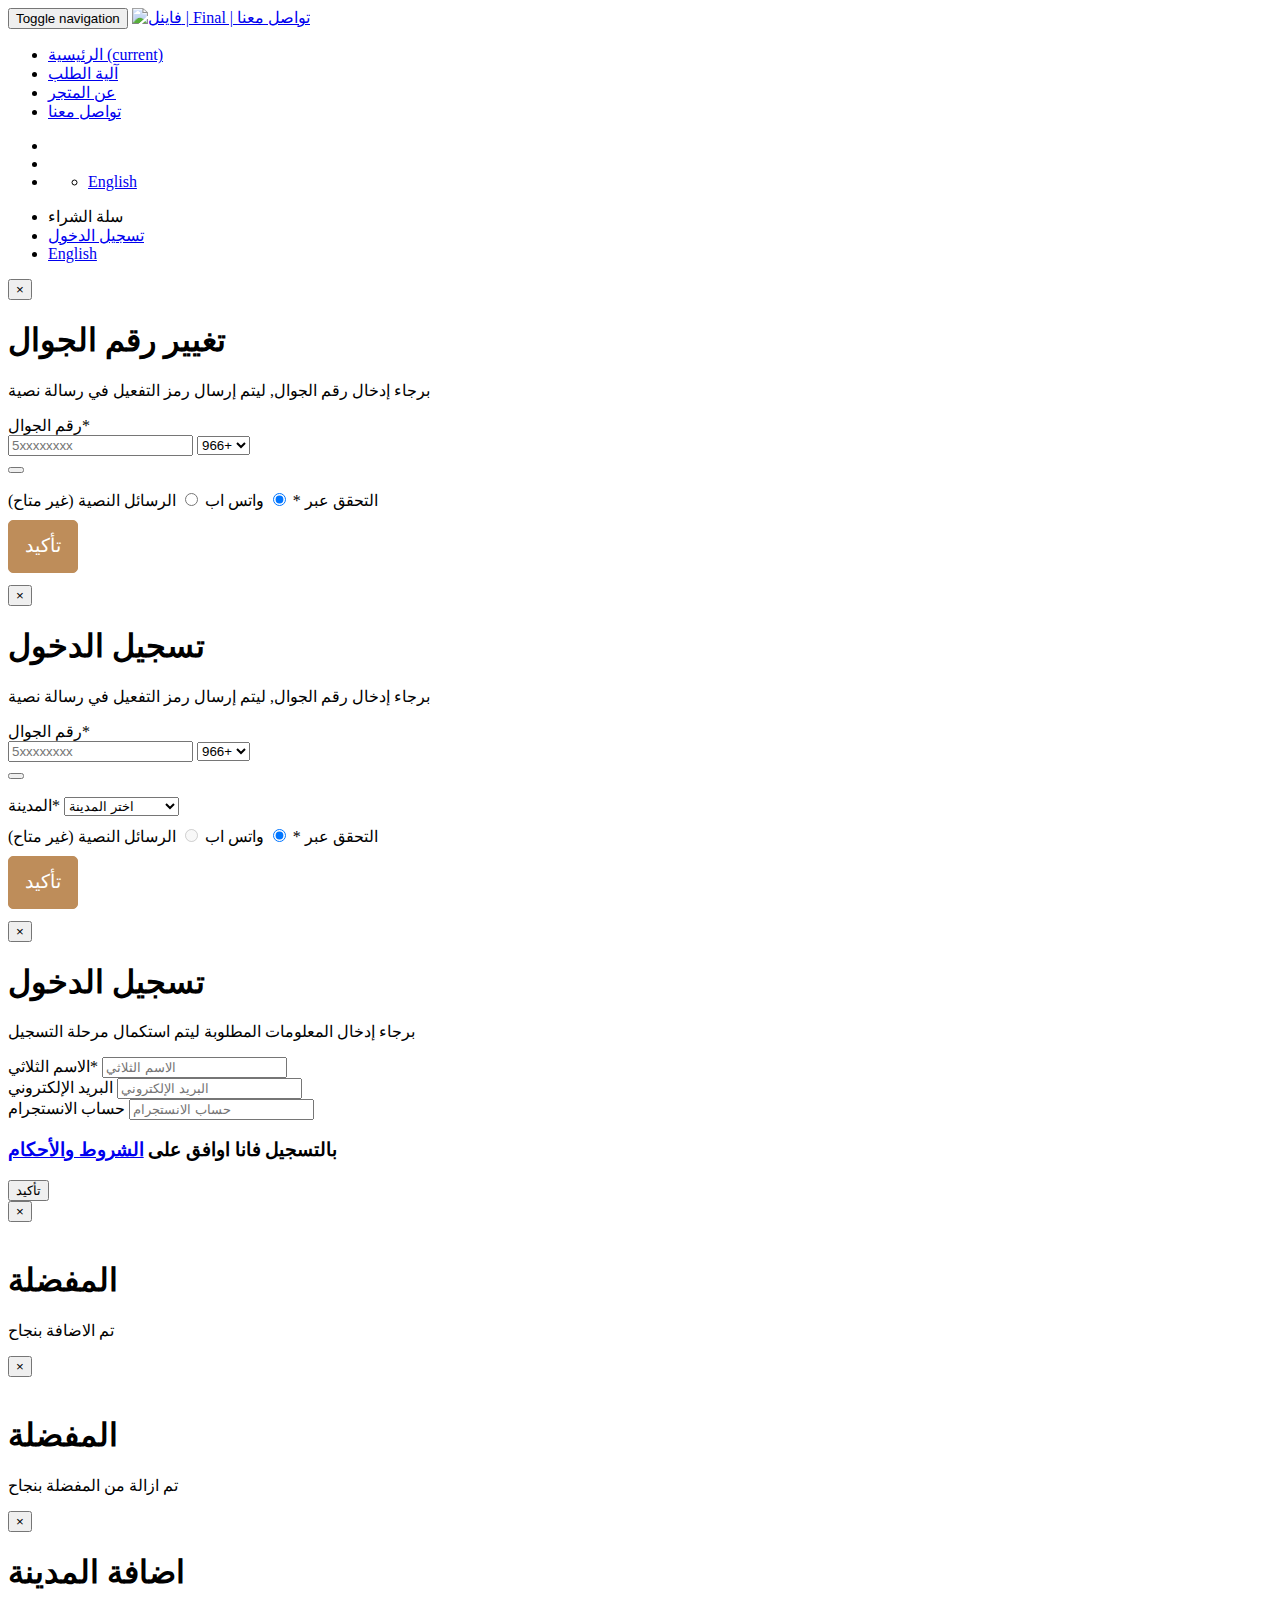
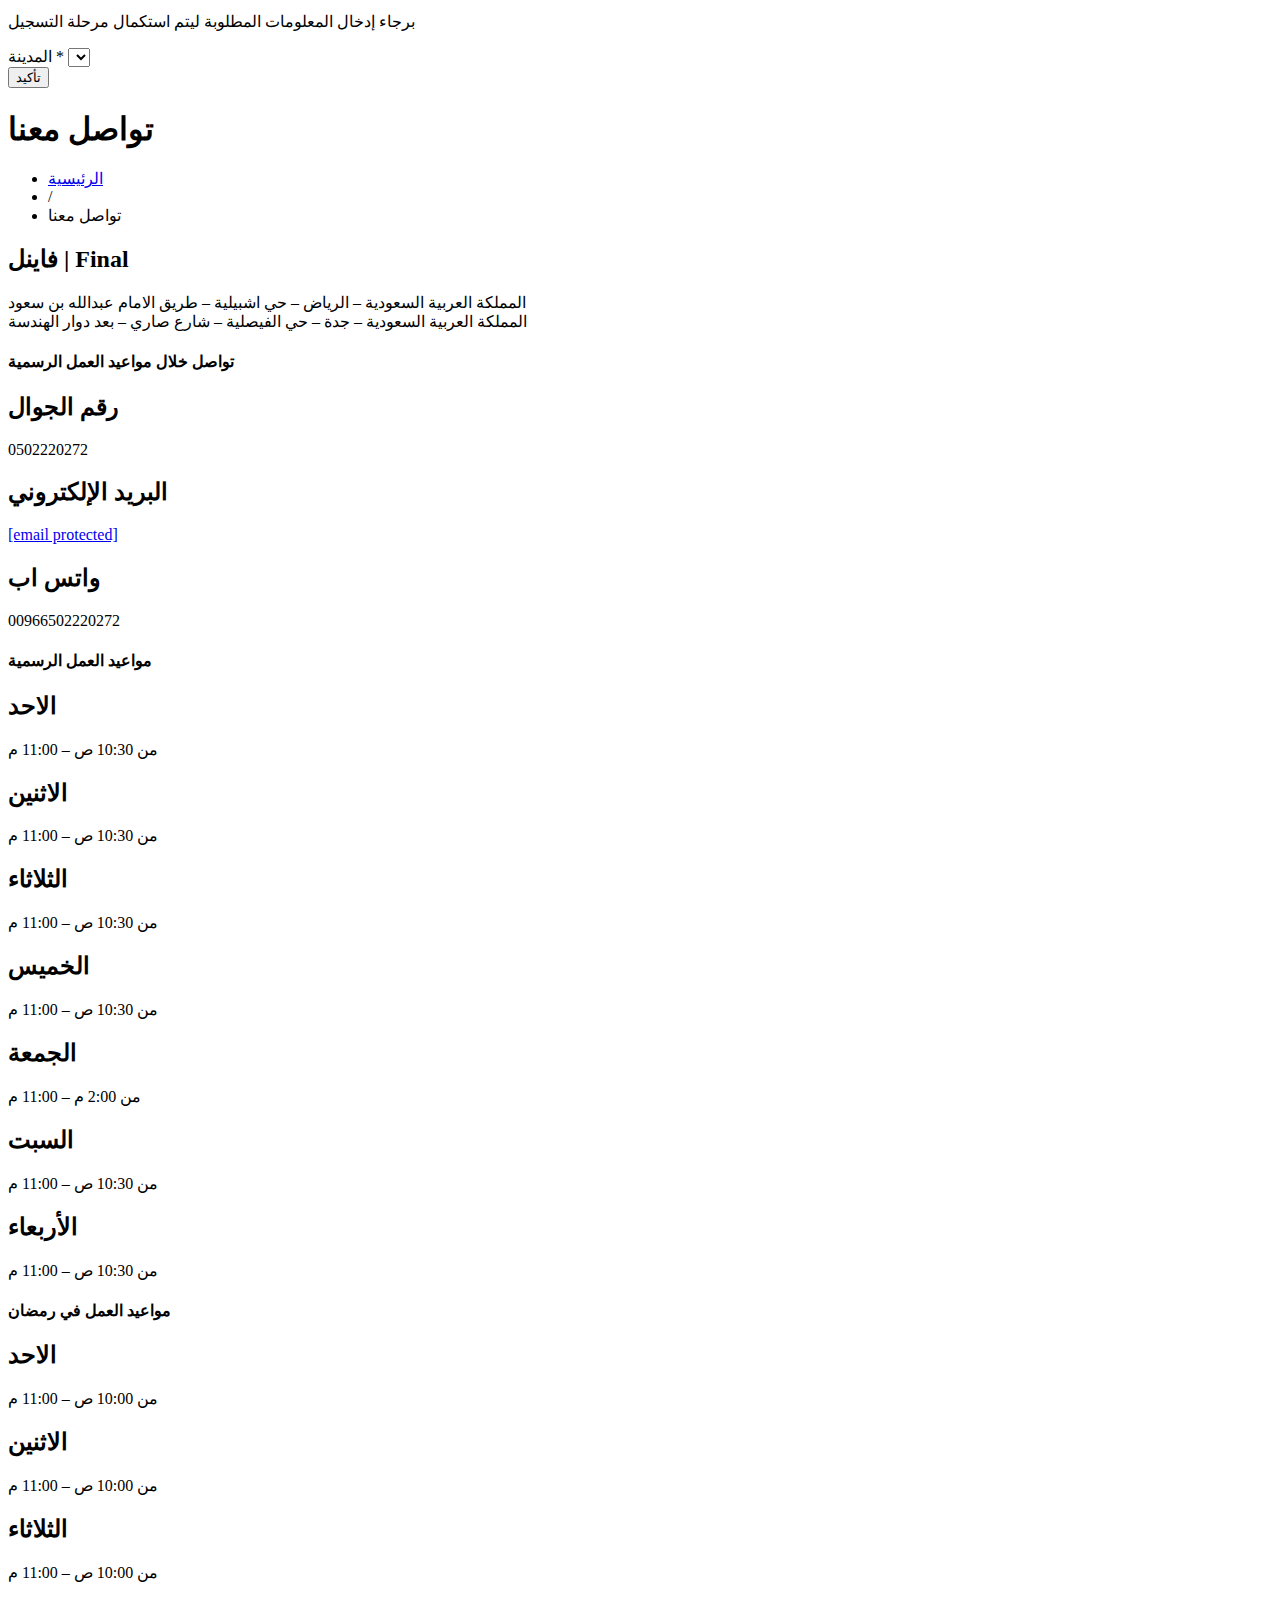
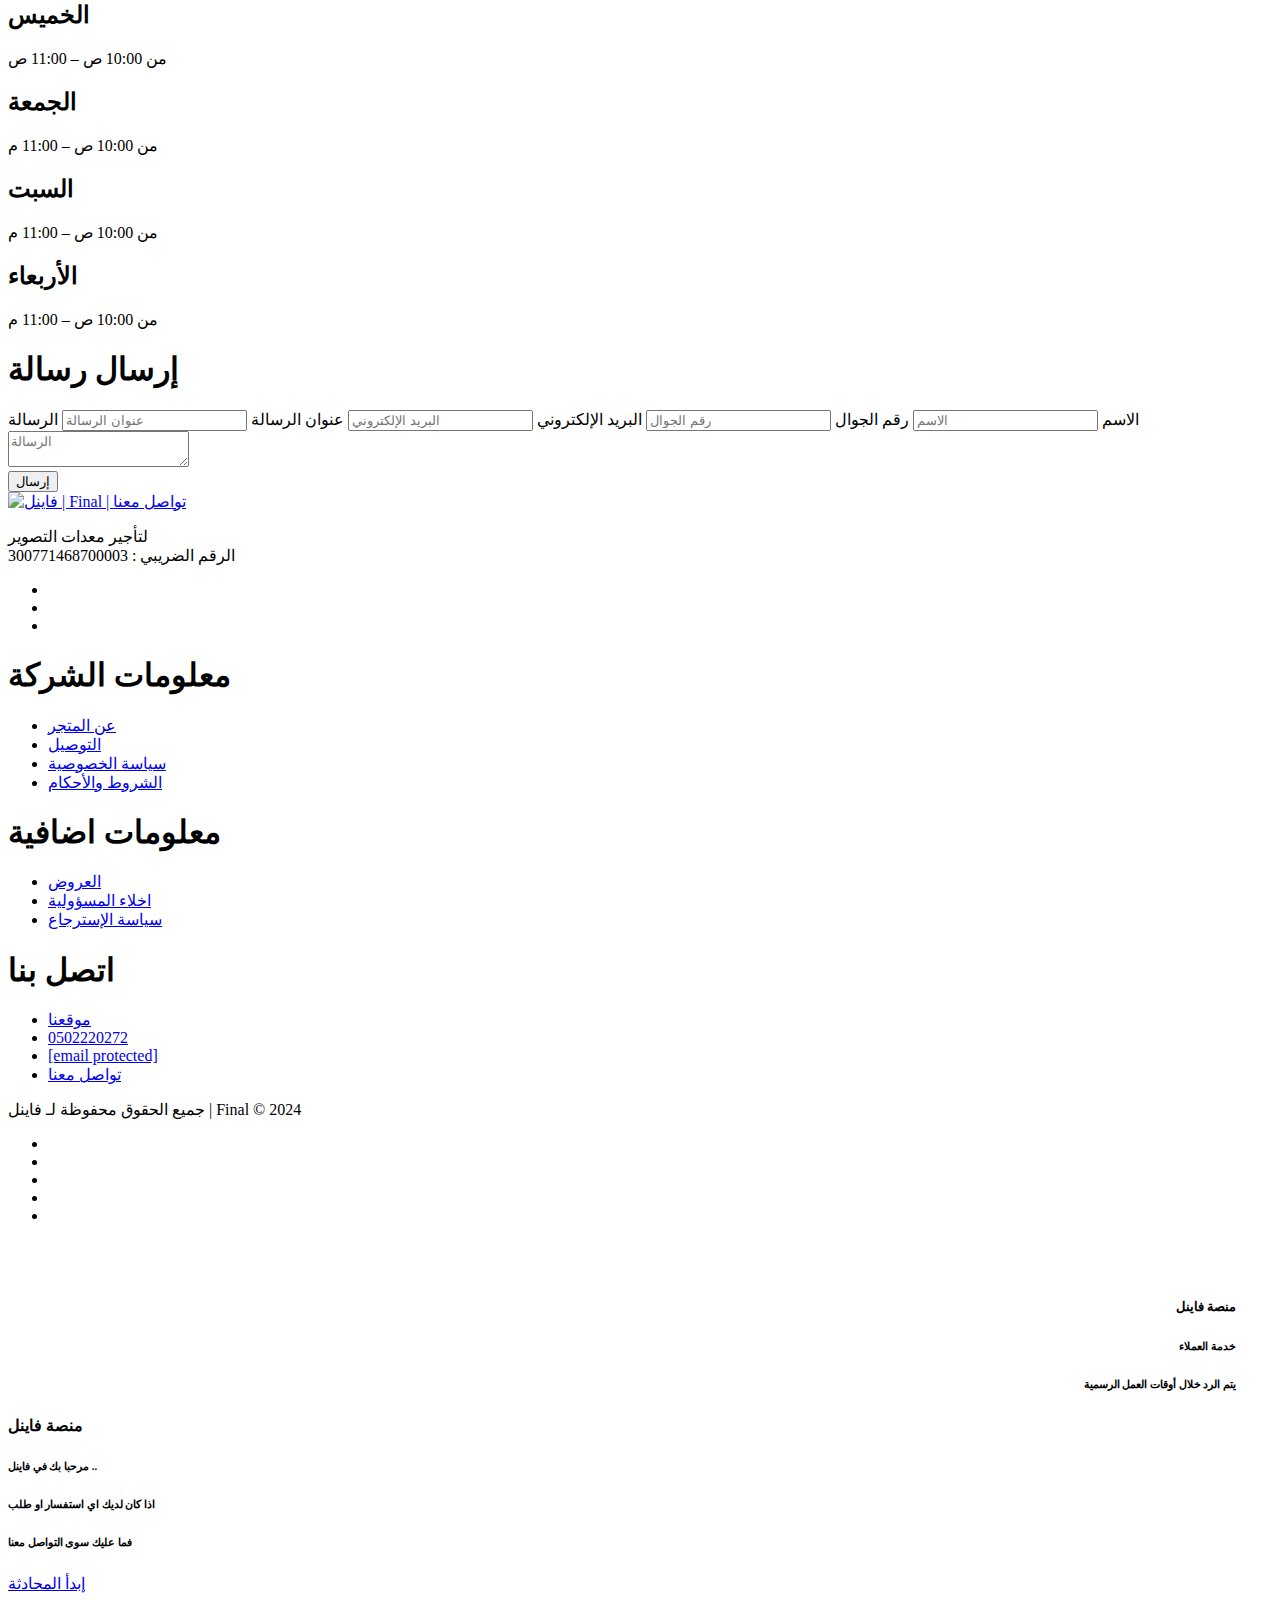
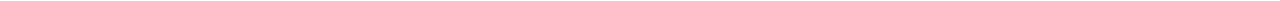
==== contacts.html @ b97a09ad "Initial commit: Adding files via upload" ====
<!DOCTYPE html>
<html lang="ar">
<head>
    <meta charset="UTF-8">
    <meta name="viewport" content="width=device-width, initial-scale=1, minimum-scale=1, maximum-scale=5">
    <meta http-equiv="X-UA-Compatible" content="ie=edge">
    <meta name="description" content="Final Project to rent ">
    <meta name="csrf-token" content="5TWXajsDS7OD2nZB1qKDMgLlNN5rg42ogGchs5Rp">
    <title>    فاينل | Final | تواصل معنا</title>
    <!-- Shortcut Icon -->
    <link rel="shortcut icon" href="https://www.final.sa/admin/images/fav-icon.svg" />
    <link rel="stylesheet" type="text/css" href="https://www.final.sa/website/fontawesome/css/fontawesome-all.min.css">
    <!-- <link rel="stylesheet" type="text/css" href="https://www.final.sa/website/css/bootstrap.min.css"> -->
    <link rel="preload" href="https://www.final.sa/website/css/bootstrap.min.css" as="style" onload="this.onload=null;this.rel='stylesheet'">
    <noscript><link rel="stylesheet" href="https://www.final.sa/website/css/bootstrap.min.css"></noscript>
    <link rel="stylesheet" type="text/css" href="https://www.final.sa/website/css/bootstrap-a.min.css">
    <link rel="stylesheet" href="https://www.final.sa/website/font/flaticon.css">
    <!-- <link rel="stylesheet" href="https://www.final.sa/website/css/hover-min.css"> -->
    <link rel="preload" href="https://www.final.sa/website/css/hover-min.css" as="style" onload="this.onload=null;this.rel='stylesheet'">
    <noscript><link rel="stylesheet" href="https://www.final.sa/website/css/hover-min.css"></noscript>
    <link rel="stylesheet" href="https://www.final.sa/website/css/bootstrap-datetimepicker.min.css">
    <link rel="stylesheet" type="text/css" href="https://www.final.sa/website/css/intlTelInput.css">
    <link rel="stylesheet" type="text/css" href="https://www.final.sa/website/css/swiper.css">
    <link rel="stylesheet" type="text/css" href="https://www.final.sa/website/css/animate.css">
    <link rel="stylesheet" type="text/css" href="https://www.final.sa/website/css/magnific-popup.css">
    <link rel="stylesheet" type="text/css" href="https://www.final.sa/website/css/normalize.css">
    <link rel="stylesheet" type="text/css" href="https://www.final.sa/website/css/owl.carousel.min.css">
    <link rel="stylesheet" type="text/css" href="https://www.final.sa/website/css/owl.theme.default.min.css">
    <link rel="preload" href="https://www.final.sa/website/css/style.css" as="style" onload="this.onload=null;this.rel='stylesheet'">
    <noscript><link rel="stylesheet" href="https://www.final.sa/website/css/style.css"></noscript>
    <!-- <link rel="stylesheet" type="text/css" href="https://www.final.sa/website/css/style.css"> -->
    <link rel="stylesheet" type="text/css" href="https://www.final.sa/website/css/responsive.css">
    <link rel="stylesheet" type="text/css" href="https://www.final.sa/website/css/toastr.css">
    <!-- Sweet Alert-->
    <link href="https://www.final.sa/admin/libs/sweetalert2/sweetalert2.min.css" rel="stylesheet" type="text/css" />

    <style>
        .button {
            display: inline-block;
            border: 0;
            outline: 0;
            padding: 12px 16px;
            line-height: 1.4;
            background-color: #BE8D5A;
            border-radius: 5px;
            border: 1px solid #BE8D5A;
            color: white !important;
            font-size: 1.2em;
            cursor: pointer;
            position: relative;
            transition: padding-right .3s ease-out;
        }
        .button.loading {
            background-color: #BE8D5A;
            padding-right: 40px;
        }
        .button.loading:before {
            content: "";
            position: absolute;
            border-radius: 100%;
            left: 6px;
            top: 50%;
            width: 0px;
            height: 0px;
            margin-top: -2px;
            border: 2px solid rgba(255,255,255,0.5);
            border-left-color: #FFF;
            border-top-color: #FFF;
            animation: spin .6s infinite linear, grow .3s forwards ease-out;
        }
        @keyframes spin {
            to {
                transform: rotate(359deg);
            }
        }
        @keyframes grow {
            to {
                width: 14px;
                height: 14px;
                margin-top: -8px;
                left: 30px;
            }
        }
    </style>


    
</head>

<body>
    <div id="loader-mask">
        <div id="loader">
            <div></div>
            <div></div>
        </div>
    </div>
<a   data-toggle="modal" id="user-button" data-target="#login"  class="CartCircle">
        <i class="flaticon-cart"></i>
</a>
<a id="buttontop"></a>
<div class="big-loader" id="loader-1" style="display: none">
    <div class="loader"></div>
</div>
    <a id="buttontop"></a>

<header class="header2">
    <div class="container">
        <nav class="navbar navbar-default" >
            <div class="container-fluid">
                <!-- Brand and toggle get grouped for better mobile display -->
                <div class="navbar-header">
                    <button type="button" class="navbar-toggle  toggle-menu menu-left push-body" data-toggle="collapse" data-target="#bs-example-navbar-collapse-1">
                        <span class="sr-only">Toggle navigation</span>
                        <span class="icon-bar"></span>
                        <span class="icon-bar"></span>
                        <span class="icon-bar"></span>
                    </button>
                    <a class="navbar-brand" href="https://www.final.sa">
                        <img src="https://www.final.sa/uploads/settings/settings_16550742365849.svg" alt="    فاينل | Final | تواصل معنا">
                    </a>
                </div>

                <!-- Collect the nav links, forms, and other content for toggling -->
                <div class="collapse navbar-collapse cbp-spmenu cbp-spmenu-vertical cbp-spmenu-left" id="bs-example-navbar-collapse-1">
                    <ul class="nav navbar-nav">
                        <li  class=""><a href="https://www.final.sa">الرئيسية  <span class="sr-only">(current)</span></a></li>
                        <li class=""><a href="https://www.final.sa/order-mechanism">آلية الطلب</a></li>
                        <li class=""><a href="https://www.final.sa/about">عن المتجر</a></li>
                        <li class="active"><a href="https://www.final.sa/contacts">تواصل معنا</a></li>
                    </ul>
                    <ul class="nav navbar-nav navbar-right hidden-xs">
                        <li  data-toggle="modal" id="user-button" data-target="#login" ><a  ><i class="flaticon-cart"></i> </a></li>
                                                    <li data-toggle="modal" id="user-button" data-target="#login"><a href="#" ><i class="flaticon-user"></i></a></li>
                        

                        <li class="dropdown">
                            <a href="#" class="dropdown-toggle" data-toggle="dropdown" role="button" aria-haspopup="true" aria-expanded="false"><i class="flaticon-global"></i> <span class="caret"></span></a>
                            <ul class="dropdown-menu">
                                                                    <li>
                                        <a  href="https://www.final.sa/language/en">
                                            English
                                        </a>
                                    </li>
                                                            </ul>
                        </li>
                    </ul>
                    <ul class="nav navbar-nav navbar-right hidden-sm hidden-md hidden-lg">
                        <li  data-toggle="modal" id="user-button" data-target="#login" ><a  >سلة الشراء </a></li>
                                                    <li data-toggle="modal" id="user-button" data-target="#login"><a href="#" >تسجيل الدخول</a></li>
                                                                                            <li>
                                        <a  href="https://www.final.sa/language/en">
                                            English
                                        </a>
                                    </li>
                                                            </ul>
                </div><!-- /.navbar-collapse -->
            </div><!-- /.container-fluid -->
        </nav>
    </div>
</header><!-- End header -->


<div class="modal fade" id="change_phone_model" tabindex="-1" role="dialog" aria-labelledby="loginTitle" aria-hidden="true">
    <div class="modal-dialog modal-dialog2 modal-dialog-centered" role="document">
        <div class="modal-content done_pop">
            <div class="modal-header">
                <button type="button" class="close" data-dismiss="modal" aria-label="Close">
                    <span aria-hidden="true">&times;</span>
                </button>
            </div>
            <div class="modal-body">
                <div class="log_reg_pop">
                    <h1>تغيير رقم الجوال</h1>
                    <p>برجاء إدخال رقم الجوال, ليتم إرسال رمز التفعيل في رسالة نصية</p>
                                        <div class="form_tenant log_reg_pop_input">

                        <div style="margin-bottom: 10px;">
                            <label> رقم الجوال<span>* </span></label>
                            <div class="input-group">
                                <input type="number" class="form-control" value="" name="phone" id="phone-profile" style="text-align:left;direction: ltr;" placeholder="5xxxxxxxx" />
                                <span class="input-group-addon" style="border: none;">
                                    <select id="country-code-profile" name="country_code_profile" class="SelectCountryCode2">
                                                                                    <option value="+966" data-verify="whatsapp" class="test" data-thumbnail="https://www.final.sa/uploads/countries/countries_16076001862138.png">966+</option>
                                                                                    <option value="+961" data-verify="whatsapp" class="test" data-thumbnail="https://www.final.sa/uploads/countries/countries_16943517268603.png">961+</option>
                                                                                    <option value="+971" data-verify="whatsapp" class="test" data-thumbnail="https://www.final.sa/uploads/countries/countries_16953940443758.png">971+</option>
                                                                                    <option value="+44" data-verify="both" class="test" data-thumbnail="https://www.final.sa/uploads/countries/countries_16975687698470.png">44+</option>
                                                                                    <option value="+973" data-verify="whatsapp" class="test" data-thumbnail="https://www.final.sa/uploads/countries/countries_16976378691639.png">973+</option>
                                                                                    <option value="+20" data-verify="whatsapp" class="test" data-thumbnail="https://www.final.sa/uploads/countries/countries_16979854979012.png">20+</option>
                                                                                    <option value="+962" data-verify="whatsapp" class="test" data-thumbnail="https://www.final.sa/uploads/countries/countries_17016115312560.png">962+</option>
                                                                                    <option value="+965" data-verify="whatsapp" class="test" data-thumbnail="https://www.final.sa/uploads/countries/countries_17058477191968.png">965+</option>
                                                                            </select>
                                    <div class="lang-select1">
                                        <button class="btn-select1" value=""></button>
                                        <div class="b1">
                                            <ul id="change-phone">
                                               
                                            </ul>
                                        </div>
                                    </div>
                                </span>
                            </div>
                            <!-- /input-group -->
                        </div>
                        <div id="error-register-phone-profile"></div>
                        <div style="margin-bottom: 10px;" id="verify_via_profile">
                            <div class="form-group">
                                <label> التحقق عبر  <span>* </span></label>
                                                                                                    <input class="custom-radio" type="radio" name="verify_via_profile"  value="whatsapp" checked />
                                    <label class="label-custom" for="whatsapp"><i class=""></i>واتس اب</label>
                                    <input class="custom-radio" type="radio" name="verify_via_profile"  value="sms"  />
                                    <label class="label-custom" for="sms"><i class=""></i>الرسائل النصية (غير متاح) </label>
                                
                            </div>
                        </div>
                        <div class="form-group" id="verification-code-profile">
                                                    </div>
                        <div id="error-register-code-profile"></div>

                                                    <button type="button" id="profile-btn" class="btn btn-primary button" onclick="checkProfilePhone()" style="color: #ffffff">تأكيد</button>

                                                <div id="error-send-code-profile" style="margin-top:12px;">
                        </div>
                    </div>
                </div>
            </div>
        </div>
    </div>
</div>
<div class="modal fade" id="login" tabindex="-1" role="dialog" aria-labelledby="loginTitle" aria-hidden="true">
    <div class="modal-dialog modal-dialog2 modal-dialog-centered" role="document">
        <div class="modal-content done_pop">
            <div class="modal-header">
                <button type="button" class="close" data-dismiss="modal" aria-label="Close">
                    <span aria-hidden="true">&times;</span>
                </button>
            </div>
            <div class="modal-body">
                <div class="log_reg_pop">
                    <h1>تسجيل الدخول</h1>
                    <p>برجاء إدخال رقم الجوال, ليتم إرسال رمز التفعيل في رسالة نصية</p>
                                        <div class="form_tenant log_reg_pop_input">

                        <div style="margin-bottom: 10px;">
                            <label> رقم الجوال<span>* </span></label>
                            <div class="input-group">
                                <input type="number" class="form-control" value="" name="phone" id="phone-register" style="text-align:left;direction: ltr;" placeholder="5xxxxxxxx" />
                                <span class="input-group-addon" style="border: none;">
                                    <select id="country-code-register" name="country_code" class="SelectCountryCodeLogin">
                                                                                    <option id="country-code-register-1" data-verify="whatsapp" value="+966"   class="test" data-thumbnail="https://www.final.sa/uploads/countries/countries_16076001862138.png">966+</option>
                                                                                    <option id="country-code-register-3" data-verify="whatsapp" value="+961"   class="test" data-thumbnail="https://www.final.sa/uploads/countries/countries_16943517268603.png">961+</option>
                                                                                    <option id="country-code-register-4" data-verify="whatsapp" value="+971"   class="test" data-thumbnail="https://www.final.sa/uploads/countries/countries_16953940443758.png">971+</option>
                                                                                    <option id="country-code-register-5" data-verify="both" value="+44"   class="test" data-thumbnail="https://www.final.sa/uploads/countries/countries_16975687698470.png">44+</option>
                                                                                    <option id="country-code-register-6" data-verify="whatsapp" value="+973"   class="test" data-thumbnail="https://www.final.sa/uploads/countries/countries_16976378691639.png">973+</option>
                                                                                    <option id="country-code-register-7" data-verify="whatsapp" value="+20"   class="test" data-thumbnail="https://www.final.sa/uploads/countries/countries_16979854979012.png">20+</option>
                                                                                    <option id="country-code-register-8" data-verify="whatsapp" value="+962"   class="test" data-thumbnail="https://www.final.sa/uploads/countries/countries_17016115312560.png">962+</option>
                                                                                    <option id="country-code-register-9" data-verify="whatsapp" value="+965"   class="test" data-thumbnail="https://www.final.sa/uploads/countries/countries_17058477191968.png">965+</option>
                                                                            </select>
                                    <div class="lang-select">
                                        <button class="btn-select" value=""></button>
                                        <div class="b">
                                            <ul id="add-login">
                                          
                                            </ul>
                                        </div>
                                    </div>
                                </span>
                            </div>
                            <!-- /input-group -->
                        </div>
                        <div id="error-register-phone"></div>
                        <div style="margin-bottom: 10px;">
                            <label> المدينة<span>* </span></label>
                            <select id="register_city_id" name="register_city_id" class="form-control">
                                <option value="">اختر المدينة</option>
                                                                    <option value="6" >فرع جدة</option>
                                                                    <option value="65" >فرع الرياض</option>
                                                                    <option value="67" >مكة المكرمة</option>
                                                                    <option value="71" >المنطقة الشرقية</option>
                                                            </select>
                            <!-- /input-group -->
                        </div>
                        <div id="error-register_city_id"></div>
                        <div style="margin-bottom: 10px;" id="verify_via">
                            <div class="form-group">
                                <label> التحقق عبر  <span>* </span></label>
                                                                                                    <input class="custom-radio" type="radio" name="verify_via"  value="whatsapp" checked />
                                    <label class="label-custom" for="whatsapp"><i class=""></i>واتس اب</label>
                                    <input class="custom-radio" type="radio" name="verify_via"  value="sms" disabled />
                                    <label class="label-custom" for="sms"><i class=""></i>الرسائل النصية (غير متاح) </label>
                                
                            </div>
                        </div>
                        <div class="form-group" id="verification-code">
                                                    </div>
                                                    <button type="button" id="register-btn" class="btn btn-primary button " onclick="registerUser()" style="color: #ffffff">تأكيد</button>

                                                <div id="error-send-code" style="margin-top:12px;">
                        </div>
                        <a class="agin_cod" id="send-code-again" style="display: none" >اعادة ارسال رمز التحقق  <span id="send-code-count"> بعد  60 ثانية  </span> </a>

                    </div>
                </div>
            </div>
        </div>
    </div>
</div>

<div class="modal fade" id="register" tabindex="-1" role="dialog" aria-labelledby="registerTitle" aria-hidden="true">
    <div class="modal-dialog modal-dialog2 modal-dialog-centered" role="document">
        <div class="modal-content done_pop">
            <div class="modal-header">
                <button type="button" class="close" data-dismiss="modal" aria-label="Close">
                    <span aria-hidden="true">&times;</span>
                </button>
            </div>
            <div class="modal-body">
                <div class="log_reg_pop">
                    <h1>تسجيل الدخول</h1>
                    <p>برجاء إدخال المعلومات المطلوبة ليتم استكمال مرحلة التسجيل</p>
                    <div class="form_tenant log_reg_pop_input">

                        <div class="form-group">
                            <label>الاسم الثلاثي<span>* </span></label>
                            <input type="text" id="name-register" placeholder="الاسم الثلاثي" />
                            <div id="error-validation-name"></div>
                        </div>
                        <div class="form-group">
                            <label> البريد الإلكتروني</label>
                            <input type="email" id="email-register" placeholder="البريد الإلكتروني" />
                            <div id="error-validation-email"></div>
                        </div>
                        <div class="form-group">
                            <label> حساب الانستجرام</label>
                            <input type="email" id="instagram-register" placeholder="حساب الانستجرام" />
                            <div id="error-validation-instagram"></div>
                        </div>

                        <h3>بالتسجيل فانا اوافق على <a href="https://www.final.sa/terms">الشروط والأحكام</a></h3>
                        <button onclick="login()" type="button" class="btn btn-primary">تأكيد</button>
                    </div>
                </div>
            </div>
        </div>
    </div>
</div>

<div class="modal fade" id="favorite-cart" tabindex="-1" role="dialog" aria-labelledby="exampleModalCenterTitle" aria-hidden="true">
    <div class="modal-dialog modal-dialog2 modal-dialog-centered" role="document">
        <div class="modal-content done_pop">
            <div class="modal-header">
                <button type="button" class="close" data-dismiss="modal" aria-label="Close">
                    <span aria-hidden="true">&times;</span>
                </button>
            </div>
            <div class="modal-body">
                <div class="succ_done">
                    <img src="https://www.final.sa/website/images/done.webp" alt="" />
                    <h1>المفضلة</h1>
                    <p>تم الاضافة بنجاح</p>
                </div>
            </div>
        </div>
    </div>
</div>
<div class="modal fade" id="favorite-remove" tabindex="-1" role="dialog" aria-labelledby="exampleModalCenterTitle" aria-hidden="true">
    <div class="modal-dialog modal-dialog2 modal-dialog-centered" role="document">
        <div class="modal-content done_pop">
            <div class="modal-header">
                <button type="button" class="close" data-dismiss="modal" aria-label="Close">
                    <span aria-hidden="true">&times;</span>
                </button>
            </div>
            <div class="modal-body">
                <div class="succ_done">
                    <img src="https://www.final.sa/website/images/done.webp" alt="" />
                    <h1>المفضلة</h1>
                    <p>تم ازالة من المفضلة بنجاح</p>
                </div>
            </div>
        </div>
    </div>
</div>
<div class="modal" id="rental-city" tabindex="-1" role="dialog"  aria-hidden="true">
    <div class="modal-dialog modal-dialog2 modal-dialog-centered" role="document">
        <div class="modal-content done_pop">
            <div class="modal-header">
                <button type="button" class="close" data-dismiss="modal" aria-label="Close">
                    <span aria-hidden="true">&times;</span>
                </button>
            </div>
            <div class="modal-body">
                <div class="log_reg_pop">
                    <h1>اضافة المدينة</h1>
                    <p>برجاء إدخال المعلومات المطلوبة ليتم استكمال مرحلة التسجيل</p>
                    <div class="form_tenant log_reg_pop_input">

                        <div class="form-group">
                            <label>المدينة <span>* </span></label>
                            <select id="rental-city-value" name="city_id">
                                                          </select>
                            <div id="error-validation-city"></div>
                        </div>
                        <button onclick="add_rental_city()" type="button" class="btn btn-primary">تأكيد</button>
                    </div>
                </div>
            </div>
        </div>
    </div>
</div>


    <div class="breadcrumb">
        <div class="container text-center">
            <div class="titl_page">
                <h1>تواصل معنا</h1>
            </div>
            <ul>
                <li><a href="https://www.final.sa">الرئيسية </a></li>
                <li>/</li>
                <li>تواصل معنا</li>
            </ul>
        </div>
    </div>




    <div class="contact">
        <div class="container">
            <div class="row">
                <div class="col-md-7 col-sm-6">
                    <div class="contact_info">
                        <div class="col-md-12 pad_0">
                            <div class="col-md-1 col-sm-2 col-xs-1 pad_0">
                                <div class="icon_cont">
                                    <i class="fas fa-map-marker-alt"></i>
                                </div>
                            </div>
                            <div class="col-md-11 col-sm-10 col-xs-10">
                                <div class="text_cont">
                                    <h2>فاينل | Final</h2>
                                    <p>المملكة العربية السعودية – الرياض – حي اشبيلية – طريق الامام عبدالله بن سعود<br />
المملكة العربية السعودية – جدة – حي الفيصلية – شارع صاري – بعد دوار الهندسة</p>
                                </div>
                            </div>
                        </div>

                        <div class="col-md-12 pad_0">
                            <h4 class="title_h4">تواصل خلال مواعيد العمل الرسمية</h4>
                            <div class="col-md-6 col-xs-12 pad_0">
                                <div class="col-md-2 pad_0 col-sm-2 col-xs-1">
                                    <div class="icon_cont">
                                        <i class="fa fa-mobile"></i>
                                    </div>
                                </div>
                                <div class="col-md-10 col-sm-10 col-xs-9">
                                    <div class="text_cont">
                                        <h2>رقم الجوال</h2>
                                        <p>0502220272</p>
                                    </div>
                                </div>
                            </div>

                            <div class="col-md-6 col-xs-12 pad_0">
                                <div class="col-md-2 col-sm-2 col-xs-1 pad_0">
                                    <div class="icon_cont">
                                        <i class="fas fa-envelope"></i>
                                    </div>
                                </div>
                                <div class="col-md-9 col-sm-10 col-xs-9">
                                    <div class="text_cont">
                                        <h2>البريد الإلكتروني</h2>
                                        <p><a href="/cdn-cgi/l/email-protection" class="__cf_email__" data-cfemail="81e8efe7eec1e7e8efe0edaff2e0">[email&#160;protected]</a></p>
                                    </div>
                                </div>
                            </div>
                        </div>

                        <div class="col-md-12 pad_0">
                            <div class="col-md-1 col-sm-2 col-xs-1 pad_0">
                                <div class="icon_cont">
                                    <i class="fab fa-whatsapp"></i>
                                </div>
                            </div>
                            <div class="col-md-11 col-sm-10 col-xs-9">
                                <div class="text_cont">
                                    <h2>واتس اب</h2>
                                    <p>00966502220272</p>
                                </div>
                            </div>
                        </div>

                        <div class="col-md-12 pad_0">
                            <h4 class="title_h4">مواعيد العمل الرسمية</h4>
                            <div class="col-md-1 col-sm-2 col-xs-1  pad_0">
                                <div class="icon_cont">
                                    <i class="fas fa-calendar-alt"></i>
                                </div>
                            </div>
                            <div class="col-md-11 col-sm-10 col-xs-9">
                                <div class="text_cont">
                                                                            <h2>الاحد</h2>
                                        <p>من   10:30 ص –  11:00 م</p>
                                                                            <h2>الاثنين</h2>
                                        <p>من   10:30 ص –  11:00 م</p>
                                                                            <h2>الثلاثاء</h2>
                                        <p>من   10:30 ص –  11:00 م</p>
                                                                            <h2>الخميس</h2>
                                        <p>من   10:30 ص –  11:00 م</p>
                                                                            <h2>الجمعة</h2>
                                        <p>من   2:00 م –  11:00 م</p>
                                                                            <h2>السبت</h2>
                                        <p>من   10:30 ص –  11:00 م</p>
                                                                            <h2>الأربعاء</h2>
                                        <p>من   10:30 ص –  11:00 م</p>
                                                                    </div>
                            </div>

                        </div>

                        <div class="col-md-12 pad_0">
                            <h4 class="title_h4">مواعيد العمل في رمضان</h4>
                            <div class="col-md-1 col-sm-2 col-xs-1 pad_0">
                                <div class="icon_cont">
                                    <i class="fas fa-calendar-alt"></i>
                                </div>
                            </div>
                            <div class="col-md-11 col-sm-10 col-xs-9">
                                <div class="text_cont">
                                                                            <h2>الاحد</h2>
                                        <p>من   10:00 ص –  11:00 م</p>
                                                                            <h2>الاثنين</h2>
                                        <p>من   10:00 ص –  11:00 م</p>
                                                                            <h2>الثلاثاء</h2>
                                        <p>من   10:00 ص –  11:00 م</p>
                                                                            <h2>الخميس</h2>
                                        <p>من   10:00 ص –  11:00 ص</p>
                                                                            <h2>الجمعة</h2>
                                        <p>من   10:00 ص –  11:00 م</p>
                                                                            <h2>السبت</h2>
                                        <p>من   10:00 ص –  11:00 م</p>
                                                                            <h2>الأربعاء</h2>
                                        <p>من   10:00 ص –  11:00 م</p>
                                                                    </div>
                            </div>
                        </div>

                    </div>
                </div>

                <div class="col-md-5  col-sm-6 text-center">

                    <form action="https://www.final.sa/contacts/store" method="post" >
                        <input type="hidden" name="_token" value="5TWXajsDS7OD2nZB1qKDMgLlNN5rg42ogGchs5Rp">                    <div class="send_message">
                        <h1>إرسال رسالة</h1>

                        <label>
                            <span>الاسم</span>
                            <input type="text" name="name" placeholder="الاسم" value="" >
                        </label>
                                                <label>
                            <span>رقم الجوال</span>
                            <input type="text" name="phone" placeholder="رقم الجوال" value="">
                                                    </label>

                        <label>
                            <span>البريد الإلكتروني</span>
                            <input type="text" name="email" placeholder="البريد الإلكتروني" value="">
                                                    </label>

                        <label>
                            <span>عنوان الرسالة</span>
                            <input type="text" name="subject" placeholder="عنوان الرسالة" value="" >
                                                    </label>

                        <label>
                            <span>الرسالة </span>
                            <textarea name="message" placeholder="الرسالة" ></textarea>
                                                    </label>
                        <label>
                            <div class="g-recaptcha" data-sitekey="6LcqkU8gAAAAAJh34351YvpzibLVQIInHsBRcU_n"></div>
                                                    </label>

                        <label>
                            <input type="submit" value="إرسال" >
                        </label>

                    </div>
                    </form>
                </div>
            </div>
        </div>
    </div>


    <div class="clearfix"></div>



<div class="no_data text-center cart-empty-data" style="display: none;">
    <img src="https://www.final.sa/website/images/nodata.webp" alt="" />
    <h1>لا يوجد محتوى</h1>
    <p>عفواً, لايوجد محتوي متوفر للعرض</p>
    <p style="white-space: pre-line;">يمكنك الرجوع لـ <a href="https://www.final.sa" style="color:#be8d5a;text-decoration: underline;">الصفحة الرئيسية </a></p>

</div>
<footer>
    <div class="container">

        <div class="row">
            
            <div class="content_footer">
                <div class="col-xs-12 col-sm-12 col-md-4 col-lg-4">
                    <div class="about_footer">
                        <a href="#"><img src="https://www.final.sa/uploads/settings/settings_16550743057261.svg" width="250px" height="auto" alt="    فاينل | Final | تواصل معنا"></a>
                        <p>لتأجير معدات التصوير<br />
الرقم الضريبي : 300771468700003</p>
                        <div class="social_footer">
                            <ul>
                                <li><a target="_blank" aria-label="Whatsapp" href="https://api.whatsapp.com/send?phone=00966502220272"><i class="fab fa-whatsapp"></i></a></li>
                                <li><a target="_blank" aria-label="Twitter" href="https://twitter.com/finalrent_sa"><i class="fab fa-twitter"></i></a></li>
                                <li><a target="_blank" aria-label="Instagram" href="https://www.instagram.com/finalrent.sa/"><i class="fab fa-instagram"></i></a></li>
                            </ul>
                        </div>
                    </div>
                </div>

                <div class="col-xs-7 col-sm-3 col-md-4 col-lg-2">
                    <div class="list_footer">
                        <h1 class="titl_sec">معلومات الشركة</h1>

                        <ul>
                                                            <li><a href="https://www.final.sa/page-details/1">عن المتجر </a></li>
                                                            <li><a href="https://www.final.sa/page-details/2">التوصيل </a></li>
                                                            <li><a href="https://www.final.sa/page-details/3">سياسة الخصوصية </a></li>
                                                            <li><a href="https://www.final.sa/page-details/4">الشروط والأحكام </a></li>
                            



                        </ul>
                    </div>
                </div>

                
                <div class="col-xs-7 col-sm-3 col-md-4 col-lg-2">
                    <div class="list_footer">
                        <h1 class="titl_sec">معلومات اضافية</h1>

                        <ul>
                            <li><a href="https://www.final.sa/offers"> العروض </a></li>
                                                            <li><a href="https://www.final.sa/page-details/5">اخلاء المسؤولية </a></li>
                                                            <li><a href="https://www.final.sa/page-details/6">سياسة الإسترجاع </a></li>
                            




                        </ul>
                    </div>
                </div>

                <div class="col-xs-5 col-sm-3 col-md-4 col-lg-2">
                    <div class="list_footer contact_footer">
                        <h1 class="titl_sec">اتصل بنا</h1>

                        <ul>
                            <li><a href="https://goo.gl/maps/7wrkRtDuhMWs6Kvi8"> <i class="fa fa-map"></i> موقعنا </a></li>
                            <li><a href="tel:0502220272"><i class="fa fa-mobile"></i> 0502220272  </a></li>
                            <li><a href="/cdn-cgi/l/email-protection#bdd4d3dbd2fddbd4d3dcd193cedc"><i class="fas fa-envelope"></i> <span class="__cf_email__" data-cfemail="6c05020a032c0a05020d00421f0d">[email&#160;protected]</span> </a></li>
                            <li><a href="https://www.final.sa/contacts"><i class="fas fa-life-ring"></i> تواصل معنا </a></li>

                        </ul>
                    </div>
                </div>

            </div>
        </div>


        <div class="copyright">
            <p>جميع الحقوق محفوظة لـ <span>فاينل | Final</span> ©
                2024</p>
            <div class="buy">
                <ul>
                    <li><a href="#" aria-label="visa"><img src="https://www.final.sa/website/images/visa.webp" alt=""></a></li>
                    <li><a href="#" aria-label="mastercard"><img src="https://www.final.sa/website/images/mastercard.webp" alt=""></a></li>
                    <li><a href="#" aria-label="mada"><img src="https://www.final.sa/website/images/mada.webp" alt=""></a></li>
                    <li><a href="#" aria-label="applepay"><img src="https://www.final.sa/website/images/ApplePay.webp" alt=""></a></li>
                    <li><a href="https://maroof.sa/209186" aria-label="maroof"><img src="https://www.final.sa/website/images/Maroof.webp" alt=""></a></li>
                </ul>
            </div>
        </div>
    </div>
</footer>
<div class="chat-icon">
    <div class="position-relative">
        <img src="https://www.final.sa/admin/images/chat.svg" alt="">
        <div class="notify"></div>
    </div>
</div>
<div class="chat-window">
    <div class="chat-logo d-flex align-items-center justify-content-start">
        <a href="#" class="exit-icon">
            <i class="fas fa-times"></i>
        </a>
        <div class="position-relative bg-white rounded-circle">
            <img src="https://www.final.sa/admin/images/whatsapp-icon.webp" alt="">
            <div class="active-avatar"></div>
        </div>
        <div style="margin-right: 36px; text-align: right;">
            <h5 class="mb-1">منصة فاينل</h5>
            <h6 class="mb-1">خدمة العملاء</h6>
            <h6>يتم الرد خلال أوقات العمل الرسمية</h6>
        </div>
    </div>
    <div class="chat-content" style="background-image: url('admin/images/wa-background.webp')">
        <div class="chat-message">
            <h4>منصة فاينل</h4>
            <h6>مرحبا بك في فاينل .. </h6>
            <h6>اذا كان لديك اي استفسار او طلب </h6>
            <h6>فما عليك سوى التواصل معنا </h6>
        </div>
    </div>
    <div class="start-chat">
        <a href="https://wa.me/966502220272" target="_blank"><i class="fab fa-whatsapp"></i> إبدأ المحادثة </a>
    </div>
</div>

<script data-cfasync="false" src="/cdn-cgi/scripts/5c5dd728/cloudflare-static/email-decode.min.js"></script><script async src='https://www.google.com/recaptcha/api.js'></script>
<!-- Global site tag (gtag.js) - Google Analytics -->
<script src="https://www.googletagmanager.com/gtag/js?id=UA-197839452-1"></script>
<script>
    window.dataLayer = window.dataLayer || [];
    function gtag(){dataLayer.push(arguments);}
    gtag('js', new Date());

    gtag('config', 'UA-197839452-1');
</script>
<!-- Snap Pixel Code -->
<script type='text/javascript'>
    (function(e,t,n){if(e.snaptr)return;var a=e.snaptr=function()
    {a.handleRequest?a.handleRequest.apply(a,arguments):a.queue.push(arguments)};
        a.queue=[];var s='script';r=t.createElement(s);r.async=!0;
        r.src=n;var u=t.getElementsByTagName(s)[0];
        u.parentNode.insertBefore(r,u);})(window,document,
        'https://sc-static.net/scevent.min.js');

    snaptr('init', 'd34696c2-a191-4a8c-913b-404b5c8c220f', {
        'user_email': '_INSERT_USER_EMAIL_'
    });

    snaptr('track', 'PAGE_VIEW');

</script>
<!-- End Snap Pixel Code -->
<script src="https://www.final.sa/website/js/jquery-3.0.0.min.js"></script>
<!--<script src="js/jquery-migrate-3.0.0.min.js"></script>-->
<script src="https://www.final.sa/website/js/bootstrap.min.js"></script>
<script src="https://www.final.sa/website/js/bootstrap-datetimepicker.min.js"></script>
<script src="https://www.final.sa/website/js/intlTelInput.js"></script>
<script src="https://www.final.sa/website/js/wow.min.js"></script>
<script src="https://www.final.sa/website/js/swiper.min.js"></script>
<script src="https://www.final.sa/website/js/owl.carousel.min.js"></script>
<script src="https://www.final.sa/website/js/custom.js"></script>
<script src="https://www.final.sa/website/js/toastr.js"></script>
<script src="https://www.final.sa/website/js/magnific-popup.js"></script>
<script src="https://www.final.sa/website/assets/js/main.js"></script>
<script type="text/javascript" src="https://unpkg.com/default-passive-events"></script>
<!-- Sweet Alerts js -->
<script src="https://www.final.sa/admin/libs/sweetalert2/sweetalert2.min.js"></script>

<!-- Sweet alert init js-->
<script src="https://www.final.sa/admin/js/pages/sweet-alerts.init.js"></script>


<script>
    $(".chat-icon").click(function(){
        $(".chat-window").slideToggle(500);
    });
    $(".exit-icon").click(function(){
        $(".chat-window").slideUp(500);
    });

var langArray = [];
var changePhone = [];
    $('.SelectCountryCodeLogin option').each(function(){
    var img = $(this).attr("data-thumbnail");
    var id = $(this).attr("id");
    var text = this.innerText;
    var value = $(this).val();
    var item = '<li><i class="fa fa-chevron-down country-chevron"></i> <span data-name="'+id+'">'+ text +'</span><img src="'+ img +'" alt="" value="'+value+'"/></li>';
    langArray.push(item);
    })
  /*start change phone*/
    $('.SelectCountryCode2 option').each(function(){
    var img = $(this).attr("data-thumbnail");
    var id = $(this).attr("id");
    var text = this.innerText;
    var value = $(this).val();
    var item = '<li><i class="fa fa-chevron-down country-chevron"></i> <span data-name="'+id+'">'+ text +'</span><img src="'+ img +'" alt="" value="'+value+'"/></li>';
        changePhone.push(item);
    })
    $('#change-phone').html(changePhone);
    $('.btn-select1').html(changePhone[0]);
    $('.btn-select1').attr('value', 'en');
    $('#change-phone li').click(function(){
        var img = $(this).find('img').attr("src");
        // var id_option = $(this).find('span').attr("data-name");
        var value = $(this).find('img').attr('value');
        var text = this.innerText;
        var item = '<li><i class="fa fa-chevron-down country-chevron"></i> <span>'+ text +'</span><img src="'+ img +'" alt="" /></li>';
        // var option = '#'+id_option+'';
        // console.log(option);
        // $(option).attr('selected',true);
        $('select[name="country_code_profile"]').val(value).change();
        $('.btn-select1').html(item);
        $('.btn-select1').attr('value', value);
        $(".b1").toggle();

    });

    $(".btn-select1").click(function(){
        $(".b1").toggle();
    });
    var sessionLang1 = localStorage.getItem('lang');
    if (sessionLang1){

        var langIndexChangePhone = changePhone.indexOf(sessionLang1);
        $('.btn-select1').html(changePhone[langIndexChangePhone]);
        $('.btn-select1').attr('value', sessionLang1);
    } else {
        var langIndexChangePhone = changePhone.indexOf('ch');
        console.log(langIndexChangePhone);
        $('.btn-select1').html(changePhone[langIndexChangePhone]);

    }


    /*end change phone*/

    $('#add-login').html(langArray);
    // $('#ddd').html(langArray);
    $('.btn-select').html(langArray[0]);
    $('.btn-select').attr('value', 'en');


    $('#add-login li').click(function(){
    var img = $(this).find('img').attr("src");
    // var id_option = $(this).find('span').attr("data-name");
    var value = $(this).find('img').attr('value');
    var text = this.innerText;
    var item = '<li><i class="fa fa-chevron-down country-chevron"></i> <span>'+ text +'</span><img src="'+ img +'" alt="" /></li>';
    // var option = '#'+id_option+'';
    // console.log(option);
    // $(option).attr('selected',true);
        $('select[name="country_code"]').val(value).change();
    $('.btn-select').html(item);
    $('.btn-select').attr('value', value);
    $(".b").toggle();

    });

    $(".btn-select").click(function(){
            $(".b").toggle();
    });

    var sessionLang = localStorage.getItem('lang');
    if (sessionLang){

    var langIndex = langArray.indexOf(sessionLang);
    $('.btn-select').html(langArray[langIndex]);
    $('.btn-select').attr('value', sessionLang);
    } else {
    var langIndex = langArray.indexOf('ch');
    console.log(langIndex);
    $('.btn-select').html(langArray[langIndex]);

    }

    var myButton = document.getElementById('register-btn');
    var profileButton = document.getElementById('profile-btn');
    function removeClass(){
        myButton.className = myButton.className.replace(new RegExp('(?:^|\\s)loading(?!\\S)'), '');
    }
    function removeProfileClass(){
        profileButton.className = myButton.className.replace(new RegExp('(?:^|\\s)loading(?!\\S)'), '');
    }
    // myButton.addEventListener("click", function() {
    //     console.log('ffff');
    //     myButton.className = myButton.className + ' loading';
    // }, false);
</script>
<script>

    $('select[name="country_code"]').on('change', function() {
        // var id = $(this).val();
        var $option = $(this).find(':selected');
        var id = $option.data('id');
        var verify = $option.data('verify');
        if(verify === "whatsapp"){
            $('#verify_via').empty().append('<div class="form-group"><label> '+"التحقق عبر "+' <span>* </span></label> <input class="custom-radio" type="radio" name="verify_via"  value="whatsapp" checked />' +
                '<label class="label-custom" for="whatsapp"><i class=""></i>'+" واتس اب"+'</label><input class="custom-radio" type="radio" name="verify_via"  value="sms" disabled />' +
                ' <label style="width: 155px !important;" for="sms"><i class=""></i>'+"الرسائل النصية (غير متاح) "+'</label></div>');
        }else if (verify === "both"){
            $('#verify_via').empty().append('<div class="form-group"><label> '+"التحقق عبر "+' <span>* </span></label> <input class="custom-radio" type="radio" name="verify_via"  value="whatsapp" checked />' +
                '<label class="label-custom" for="whatsapp"><i class=""></i>'+" واتس اب"+'</label><input class="custom-radio" type="radio" name="verify_via"  value="sms"  />' +
                ' <label class="label-custom" for="sms"><i class=""></i>'+"الرسائل النصية "+'</label></div>');
        }
        else if(verify === "sms"){
            $('#verify_via').empty().append('<div class="form-group"><label> '+"التحقق عبر "+' <span>* </span></label> <input class="custom-radio" type="radio" name="verify_via"  value="whatsapp" disabled />' +
                '<label class="label-custom" style="width: 135px !important;" for="whatsapp"><i class=""></i>'+" الواتساب (غير متاح) "+'</label><input class="custom-radio" type="radio" name="verify_via"  value="sms" checked />' +
                ' <label style="width: 146px !important;" for="sms"><i class=""></i>'+"الرسائل النصية "+'</label></div>');
        }
    });
    $('select[name="country_code_profile"]').on('change', function() {
        // var id = $(this).val();
        var $option = $(this).find(':selected');
        var id = $option.data('id');
        var verify = $option.data('verify');
        if(verify === "whatsapp"){
            $('#verify_via_profile').empty().append('<div class="form-group"><label> '+"التحقق عبر "+' <span>* </span></label> <input class="custom-radio" type="radio" name="verify_via_profile"  value="whatsapp" checked />' +
                '<label class="label-custom" for="whatsapp"><i class=""></i>'+" واتس اب"+'</label><input class="custom-radio" type="radio" name="verify_via_profile"  value="sms" disabled />' +
                ' <label style="width: 146px !important;" for="sms"><i class=""></i>'+"الرسائل النصية (غير متاح) "+'</label></div>');
        }else if (verify === "both"){
            $('#verify_via_profile').empty().append('<div class="form-group"><label> '+"التحقق عبر "+' <span>* </span></label> <input class="custom-radio" type="radio" name="verify_via_profile"  value="whatsapp" checked />' +
                '<label class="label-custom" for="whatsapp"><i class=""></i>'+" واتس اب"+'</label><input class="custom-radio" type="radio" name="verify_via_profile"  value="sms"  />' +
                ' <label class="label-custom" for="sms"><i class=""></i>'+"الرسائل النصية "+'</label></div>');
        }
        else if(verify === "sms"){
            $('#verify_via_profile').empty().append('<div class="form-group"><label> '+"التحقق عبر "+' <span>* </span></label> <input class="custom-radio" type="radio" name="verify_via_profile"  value="whatsapp" disabled />' +
                '<label class="label-custom" style="width: 135px !important;" for="whatsapp"><i class=""></i>'+" الواتساب (غير متاح) "+'</label><input class="custom-radio" type="radio" name="verify_via_profile"  value="sms" checked />' +
                ' <label style="width: 146px !important;" for="sms"><i class=""></i>'+"الرسائل النصية "+'</label></div>');
        }
    });

    let is_city = false;
    let is_extend = false;
    if(is_extend === true){
        toastr.success("")

    }
        
    if(is_city === true){
        $('#rental-city').modal('show');

    }

    if(""){
        $('#login').modal('show');

    }
    function change_phone_model(){
        $('#change_phone_model').modal('show');
    }
    function setDisabled() {
        $('#send-code-again').attr("class", "agin_cod send-code-again");
    }


    function fade_out() {
        $("#error-send-code").removeClass('alert alert-danger').removeClass('alert alert-success');
        $("#error-send-code").empty();
    }
    $(document).ready ( function () {
        if(""){
            $('#login').modal('show');
        }
        if(""){
            $('#login').modal('show');
        }
        $(document).on ("click", ".send-code-again", function () {
            var CSRF_TOKEN = "5TWXajsDS7OD2nZB1qKDMgLlNN5rg42ogGchs5Rp";
            var verify_via = $("input[name='verify_via']:checked").val();
            $.ajax({
                url: '/resend-code',
                type: "post",
                data:{ _token:CSRF_TOKEN  ,verify_via : verify_via},
                dataType: "json",
                success:function(data) {
                    // console.log(data);
                    if(data.check === 0){
                        $('#error-send-code').empty();
                        $('#error-send-code').addClass('alert alert-danger');
                        document.getElementById('error-send-code').innerHTML=data.message;
                    }else if(data.check === 1){
                        $('#error-send-code').empty();
                        $('#error-send-code').addClass('alert alert-success');
                        setTimeout(fade_out, 5000);
                        document.getElementById('error-send-code').innerHTML=data.message;
                    }
                    $('#send-code-again').attr("class", "agin_cod");
                    begin();

                },
                error: data => crud_handle_server_errors(data),
            });
        });
    });
    var timing;
    var myTimer;
    function begin() {
        timing = 60;
        $('#timing').html(timing);
        $('#begin').prop('disabled', true);
        myTimer = setInterval(function() {
            --timing;
            document.getElementById("send-code-count").innerHTML ="بعد "+ " "+ timing+" "+"ثانية ";
            if (timing === 0) {
                clearInterval(myTimer);
                document.getElementById("send-code-count").innerHTML ="";
                setDisabled();
            }
        }, 1000);
    }
    function heart_click(id)
    {
        if(""){
            $.ajax({
                url: '/add/favorite/'+id,
                type: "GET",
                dataType: "json",
                success:function(data) {
                    // console.log(data);
                    $('.add_heart'+id).css('background','#47164a');

                    if(data.check === 1){
                        toastr.error("تم ازالة من المفضلة بنجاح");
                        // $("#favorite-remove").modal("show");
                        $('.add_heart'+id).css('background','#dda54e');

                    }else{
                        toastr.success("تم الاضافة للمفضلة بنجاح");
                        // $("#favorite-cart").modal("show");
                    }


                }
            });
        }
        else{
            $('#login').modal('show');
        }
    }
    function add_rental_city()
    {
        var CSRF_TOKEN = $("meta[name=csrf-token]").attr('content');

        var city =  document.getElementById('rental-city-value').value;

            $.ajax({
                url: '/add-rental-city',
                type: "POST",
                data:{ city : city  , _token:CSRF_TOKEN },
                dataType: "json",
                success:function(data) {
                    // console.log(data);
                    if(data.check === 1){
                        $('#rental-city').modal('hide');
                        toastr.success("تم الاضافة بنجاح");
                    }else{
                        toastr.error("حدث خطأ ما !!!");
                    }

                },
                error: data => crud_handle_server_errors(data),
            });


    }
    function remove_heart(id)
    {
        if(""){
            $.ajax({
                url: '/remove/favorite/'+id,
                type: "GET",
                dataType: "json",
                success:function(data) {
                    // console.log(data);
                    $('#myTableRow'+id).remove();

                    if(data.number === 0){
                        $('#favorite-data').empty();
                        $('#favorite-data').append('<div class="no_data text-center"><img src="https://www.final.sa/website/images/nodata.webp" alt=""> <h1>لا يوجد محتوى</h1> <p>عفواً, لايوجد محتوي متوفر للعرض</p><p style="white-space: pre-line;">يمكنك الرجوع لـ <a href="https://www.final.sa" style="color:#be8d5a;text-decoration: underline;">الصفحة الرئيسية </a></p> </div>');

                    }

                }
            });
        }
        else{
            $('#login').modal('show');
        }
    }

    function registerUser(){
        var CSRF_TOKEN = $("meta[name=csrf-token]").attr('content');

        var phone =  document.getElementById('phone-register').value;
        var register_city_id =  document.getElementById('register_city_id').value;

        var country_code = $('#country-code-register').val();
        var verify_via = $("input[name='verify_via']:checked").val();
        if (phone === "" || country_code === ""){
            $('#error-register-phone').addClass('alert alert-danger');
            document.getElementById('error-register-phone').innerHTML="ادخل الحقول المطلوبة";


        }if (register_city_id === ""){
            $('#error-register_city_id').addClass('alert alert-danger');
            document.getElementById('error-register_city_id').innerHTML="ادخل الحقول المطلوبة";


        } else{
            $('#register-btn').prop('disabled', true);
            myButton.className = myButton.className + ' loading';
            $.ajax({
                url: '/check-phone',
                type: "post",
                data:{ phone : phone , verify_via : verify_via  , country_code : country_code , _token:CSRF_TOKEN },
                dataType: "json",
                success:function(data) {
                    // console.log(data);
                    if(data.check === 1){

                        $('#error-register-phone').empty();
                        $('#error-register-phone').removeClass('alert alert-danger');
                        myButton.className = myButton.className.replace(new RegExp('(?:^|\\s)loading(?!\\S)'), '');
                        $('#register-btn').prop('disabled', false);
                        $("#register-btn").attr("onclick","checkCode()").css('color','white');
                        $('#verification-code').append('<label>'+ "رمز التحقق" +'</label><input type="text" id="confirm-code" placeholder="'+ "ادخل رمز التحقق" +'"><div id="error-register-code"></div>')
                        $('#send-code-again').show();
                        begin();
                    }else if(data.check === 2){
                        $('#register-btn').prop('disabled', false);
                        myButton.className = myButton.className.replace(new RegExp('(?:^|\\s)loading(?!\\S)'), '');
                        $('#error-register-phone').empty();
                        $('#error-register-phone').addClass('alert alert-danger');
                        document.getElementById('error-register-phone').innerHTML="تم إيقاف عضويتك من قبل الإدارة.";
                    }else{
                        $('#register-btn').prop('disabled', false);
                        myButton.className = myButton.className.replace(new RegExp('(?:^|\\s)loading(?!\\S)'), '');
                        $('#error-register-phone').empty();
                        $('#error-register-phone').addClass('alert alert-danger');
                        document.getElementById('error-register-phone').innerHTML="الرقم الذي ادخلته غير صحيح";
                    }

                },
                error: data => crud_handle_server_errors(data),
            });

        }


    }

    function checkCode(){
        var CSRF_TOKEN = $("meta[name=csrf-token]").attr('content');
        var phone =  document.getElementById('phone-register').value;
        var country_code = $('#country-code-register').val();
        var confirm_code =  document.getElementById('confirm-code').value;
        var register_city_id =  document.getElementById('register_city_id').value;
        var verify_via = $("input[name='verify_via']:checked").val();
        if (phone === "" || country_code === ""){
            $('#error-register-phone').empty();
            $('#error-register-phone').addClass('alert alert-danger');
            document.getElementById('error-register-phone').innerHTML="ادخل الحقول المطلوبة";


        }if ( confirm_code === ""){
            $('#error-register-code').empty();
            $('#error-register-code').addClass('alert alert-danger');
            document.getElementById('error-register-code').innerHTML="كود التفعيل مطلوب";


        }
        if (phone !== "" && country_code !== "" && confirm_code !== ""){
            $('#register-btn').prop('disabled', true);
            myButton.className = myButton.className + ' loading';
            $.ajax({
                url: '/check-code',
                type: "post",
                data:{ phone : phone , register_city_id :register_city_id , verify_via: verify_via, country_code : country_code , code : confirm_code ,_token:CSRF_TOKEN },
                dataType: "json",
                success:function(data) {

                    myButton.className = myButton.className.replace(new RegExp('(?:^|\\s)loading(?!\\S)'), '');
                    $('#register-btn').prop('disabled', false);
                    // console.log(data);
                    if(data.check === 1){
                        window.location.href = data.url;
                    }else if(data.check === 0){
                        $('#error-register-phone').empty();
                        $('#error-register-phone').addClass('alert alert-danger');
                        document.getElementById('error-register-phone').innerHTML="رقم الجوال الذي ادخلته غير صحيح";
                    }else if(data.check === 2){
                        $('#error-register-code').empty();
                        $('#error-register-code').addClass('alert alert-danger');
                        document.getElementById('error-register-code').innerHTML="الكود الذي ادخلته غير صحيح";
                    }else if(data.check === 3){
                        $('#error-register-code').empty();
                        $('#error-register-phone').empty();


                        $("#register").modal("show");
                    }

                },
                error: data => crud_handle_server_errors(data),
            });

        }
    }

    function checkProfilePhone(){
        var CSRF_TOKEN = $("meta[name=csrf-token]").attr('content');
        var phone =  document.getElementById('phone-profile').value;

        var country_code = $('#country-code-profile').val();
        var verify_via = $("input[name='verify_via_profile']:checked").val();
        if (phone === "" || country_code === ""){
            $('#error-register-phone-profile').addClass('alert alert-danger');
            document.getElementById('error-register-phone-profile').innerHTML="ادخل الحقول المطلوبة";


        } else{
            $('#profile-btn').prop('disabled', true);
            profileButton.className = profileButton.className + ' loading';
            $.ajax({
                url: '/change-phone',
                type: "post",
                data:{ phone : phone , verify_via : verify_via  , country_code : country_code , _token:CSRF_TOKEN },
                dataType: "json",
                success:function(data) {
                    profileButton.className = profileButton.className.replace(new RegExp('(?:^|\\s)loading(?!\\S)'), '');
                    $('#profile-btn').prop('disabled', false);
                    // console.log(data);
                    if(data.check === 1){
                        $('#error-register-phone-profile').empty();
                        $('#error-register-phone-profile').removeClass('alert alert-danger');
                        $("#profile-btn").attr("onclick","checkCodeChangePhone()").css('color','white');
                        $('#verification-code-profile').append('<label>'+ "رمز التحقق" +'</label><input type="text" id="confirm-code-profile" placeholder="'+ "ادخل رمز التحقق" +'"><div id="error-register-code"></div>')
                        // $('#send-code-again-profile').show();
                    }else if(data.check === 3){
                        $('#error-register-phone-profile').empty();
                        $('#error-register-phone-profile').addClass('alert alert-danger');
                        document.getElementById('error-register-phone-profile').innerHTML="رقم الجوال مستخدم من قبل";
                    }else{
                        $('#error-register-phone-profile').empty();
                        $('#error-register-phone-profile').addClass('alert alert-danger');
                        document.getElementById('error-register-phone-profile').innerHTML="الرقم الذي ادخلته غير صحيح";
                    }

                },
                error: data => crud_handle_server_errors(data),
            });

        }


    }
    function checkCodeChangePhone(){
        var CSRF_TOKEN = $("meta[name=csrf-token]").attr('content');
        var phone =  document.getElementById('phone-profile').value;
        var country_code = $('#country-code-profile').val();
        var confirm_code =  document.getElementById('confirm-code-profile').value;
        var verify_via = $("input[name='verify_via_profile']:checked").val();
        if (phone === "" || country_code === ""){
            $('#error-register-phone-profile').empty();
            $('#error-register-phone-profile').addClass('alert alert-danger');
            document.getElementById('error-register-phone-profile').innerHTML="ادخل الحقول المطلوبة";


        }if ( confirm_code === ""){
            $('#error-register-code-profile').empty();
            $('#error-register-code-profile').addClass('alert alert-danger');
            document.getElementById('error-register-code-profile').innerHTML="كود التفعيل مطلوب";


        }
        if (phone !== "" && country_code !== "" && confirm_code !== ""){
            $('#profile-btn').prop('disabled', true);
            profileButton.className = profileButton.className + ' loading';
            $.ajax({
                url: '/check-code-change-phone',
                type: "post",
                data:{ phone : phone , verify_via: verify_via, country_code : country_code , code : confirm_code ,_token:CSRF_TOKEN },
                dataType: "json",
                success:function(data) {

                    profileButton.className = profileButton.className.replace(new RegExp('(?:^|\\s)loading(?!\\S)'), '');
                    $('#profile-btn').prop('disabled', false);
                    // console.log(data);
                    if(data.check === 1){
                        toastr.success("تهانينا تم تغيير رقم جوالك بنجاح");
                        window.location.href = data.url;
                    }else if(data.check === 2){
                        $('#error-register-code-profile').empty();
                        $('#error-register-code-profile').addClass('alert alert-danger');
                        document.getElementById('error-register-code-profile').innerHTML="الكود الذي ادخلته غير صحيح";
                    }

                },
                error: data => crud_handle_server_errors(data),
            });

        }
    }
    function login(){
        var CSRF_TOKEN = "5TWXajsDS7OD2nZB1qKDMgLlNN5rg42ogGchs5Rp";
        var name =  document.getElementById('name-register').value;
        var email =  document.getElementById('email-register').value;
        var phone =  document.getElementById('phone-register').value;
        var register_city_id =  document.getElementById('register_city_id').value;
        var instagram =  document.getElementById('instagram-register').value;
        var country_code = $('#country-code-register').val();

        if (email === ""){
            $('#error-validation-email').addClass('alert alert-danger');
            document.getElementById('error-validation-email').innerHTML="ادخل الحقول المطلوبة";
        }if (name === ""){
            $('#error-validation-name').addClass('alert alert-danger');
            document.getElementById('error-validation-name').innerHTML="ادخل الحقول المطلوبة";


        }if(IsEmail(email)==false){
            $('#error-validation-email').addClass('alert alert-danger');
            document.getElementById('error-validation-email').innerHTML="صيغة البريد الالكتروني غير صحيحة";
            return false;
        }

        else{

            $.ajax({
                url: '/register',
                type: "post",
                data:{ phone : phone ,register_city_id :register_city_id, country_code : country_code , name :name, instagram :instagram ,email:email  , _token:CSRF_TOKEN },
                dataType: "json",
                success:function(data) {
                    // console.log(data);
                    if(data.check === 1){
                        window.location.href = data.url;
                    }else if(data.check === 0){
                        $('#error-validation-phone').empty();
                        $('#error-validation-phone').addClass('alert alert-danger');
                        document.getElementById('error-validation').innerHTML="رقم الجوال الذي ادخلته غير صحيح";
                    }else if(data.check === 4){
                        $('#error-validation-email').empty();
                        $('#error-validation-email').addClass('alert alert-danger');
                        document.getElementById('error-validation-email').innerHTML="البريد الالكتروني مستخدم من قبل";
                    }else if(data.check === 5){
                        $('#error-validation-instagram').empty();
                        $('#error-validation-instagram').addClass('alert alert-danger');
                        document.getElementById('error-validation-instagram').innerHTML="حساب الانستجرام مستخدم من قبل";
                    }

                },
                error: data => crud_handle_server_errors(data),
            });

        }


    }


    function IsEmail(email) {
        var regex = /^([a-zA-Z0-9_\.\-\+])+\@(([a-zA-Z0-9\-])+\.)+([a-zA-Z0-9]{2,4})+$/;
        if (!regex.test(email)) {
            return false;
        } else {
            return true;
        }
    }



</script>
</body>
</html>
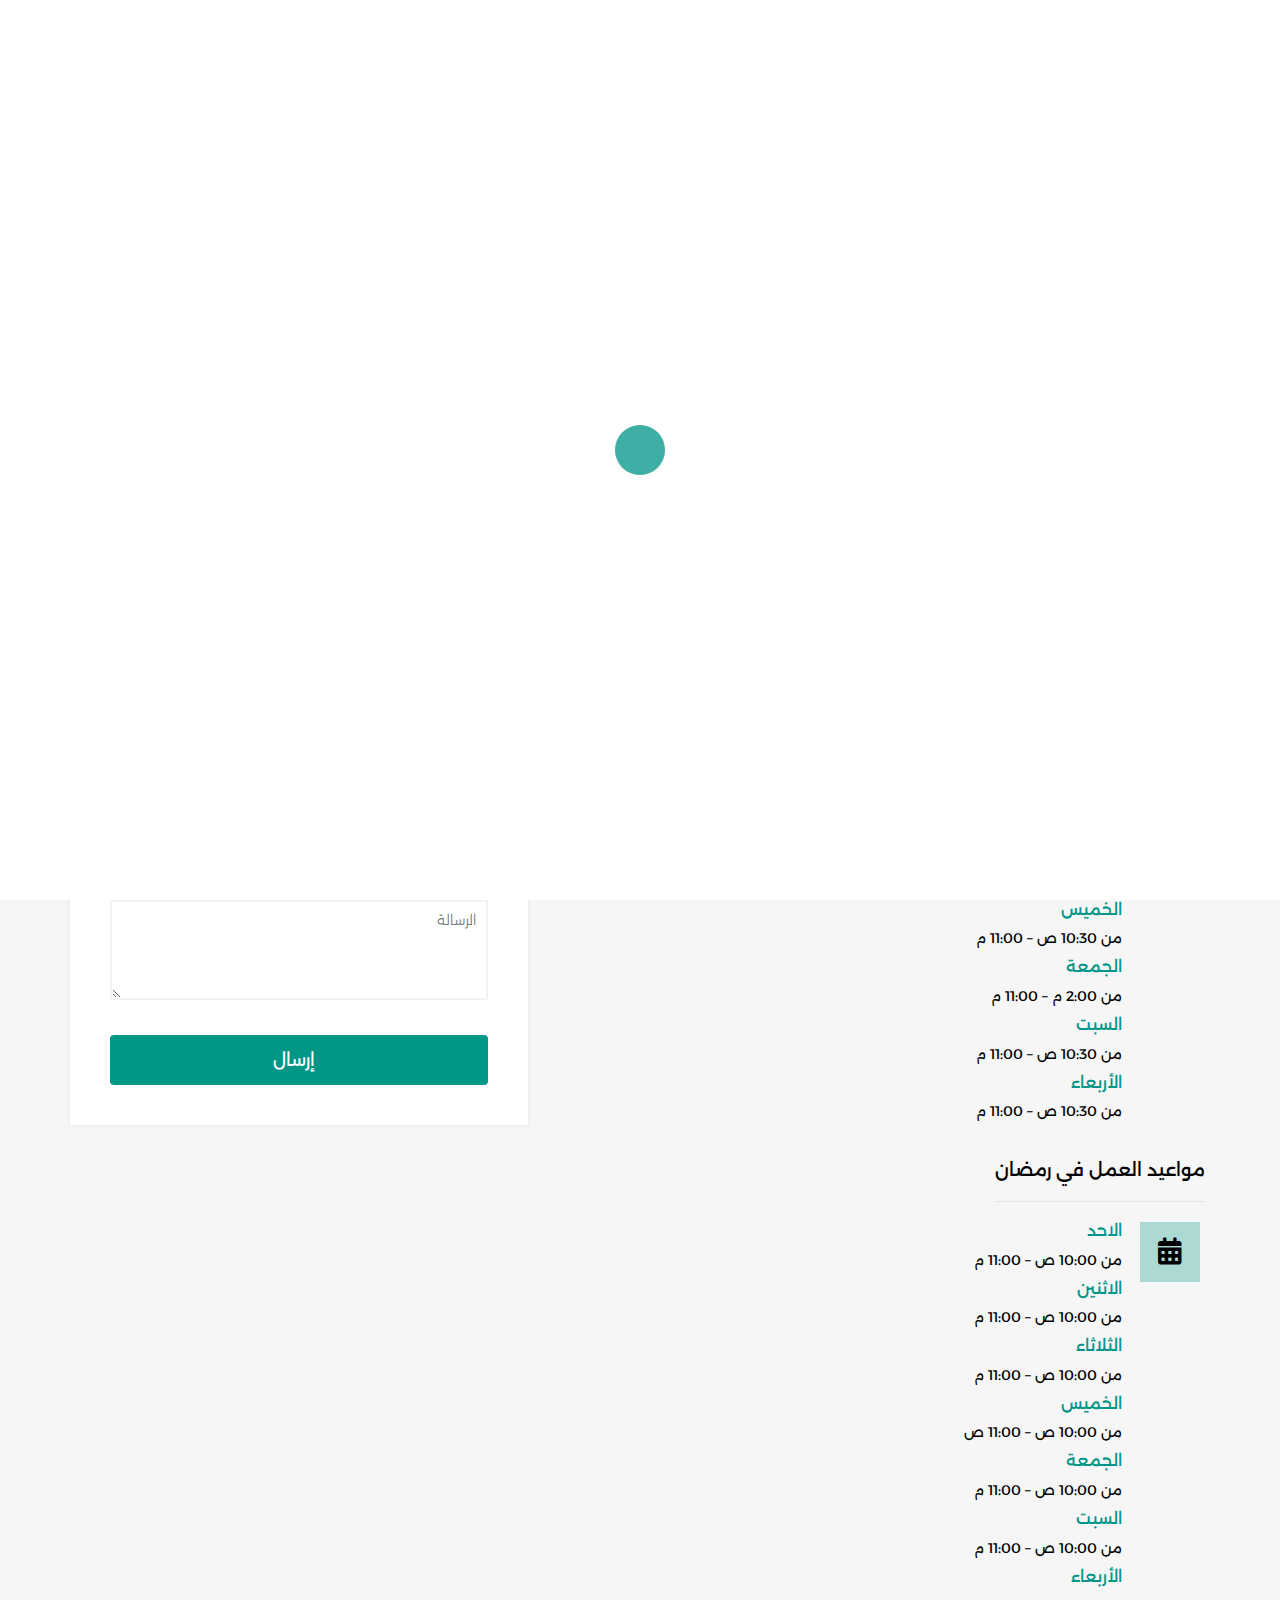
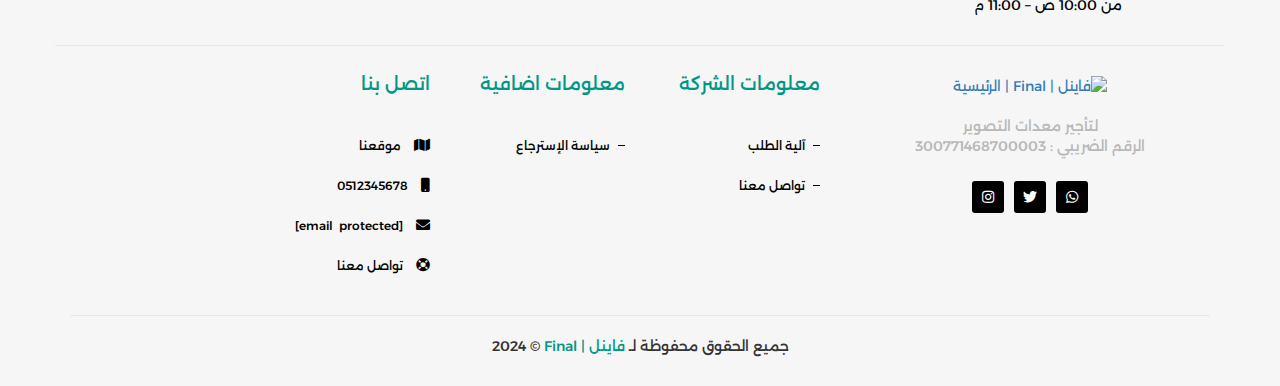
==== commit 2d147a3c: "style: changed all pages color" ====
--- a/contacts.html
+++ b/contacts.html
@@ -1,39 +1,47 @@
 <!DOCTYPE html>
 <html lang="ar">
+
 <head>
     <meta charset="UTF-8">
     <meta name="viewport" content="width=device-width, initial-scale=1, minimum-scale=1, maximum-scale=5">
     <meta http-equiv="X-UA-Compatible" content="ie=edge">
     <meta name="description" content="Final Project to rent ">
     <meta name="csrf-token" content="5TWXajsDS7OD2nZB1qKDMgLlNN5rg42ogGchs5Rp">
-    <title>    فاينل | Final | تواصل معنا</title>
+    <title>فاينل | Final | الرئيسية </title>
     <!-- Shortcut Icon -->
-    <link rel="shortcut icon" href="https://www.final.sa/admin/images/fav-icon.svg" />
-    <link rel="stylesheet" type="text/css" href="https://www.final.sa/website/fontawesome/css/fontawesome-all.min.css">
+    <link rel="shortcut icon" href="https://www.final.sa/admin/images/fav-icon.svg"/>
+    <link rel="stylesheet" type="text/css" href="./css/fontawesome-all.min.css">
+    <link rel="stylesheet" href="https://www.final.sa/website/font/flaticon.css">
+    <!-- <link rel="stylesheet" href="./css/all.min.css"> -->
     <!-- <link rel="stylesheet" type="text/css" href="https://www.final.sa/website/css/bootstrap.min.css"> -->
-    <link rel="preload" href="https://www.final.sa/website/css/bootstrap.min.css" as="style" onload="this.onload=null;this.rel='stylesheet'">
-    <noscript><link rel="stylesheet" href="https://www.final.sa/website/css/bootstrap.min.css"></noscript>
-    <link rel="stylesheet" type="text/css" href="https://www.final.sa/website/css/bootstrap-a.min.css">
-    <link rel="stylesheet" href="https://www.final.sa/website/font/flaticon.css">
+    <link rel="preload" href="./css/bootstrap.min.css" as="style" onload="this.onload=null;this.rel='stylesheet'">
+    <noscript>
+        <link rel="stylesheet" href="./css/bootstrap.min.css">
+    </noscript>
+    <link rel="stylesheet" type="text/css" href="./css/bootstrap-a.min.css">
+    <link rel="stylesheet" href="./css/flaticon.css">
     <!-- <link rel="stylesheet" href="https://www.final.sa/website/css/hover-min.css"> -->
-    <link rel="preload" href="https://www.final.sa/website/css/hover-min.css" as="style" onload="this.onload=null;this.rel='stylesheet'">
-    <noscript><link rel="stylesheet" href="https://www.final.sa/website/css/hover-min.css"></noscript>
-    <link rel="stylesheet" href="https://www.final.sa/website/css/bootstrap-datetimepicker.min.css">
-    <link rel="stylesheet" type="text/css" href="https://www.final.sa/website/css/intlTelInput.css">
-    <link rel="stylesheet" type="text/css" href="https://www.final.sa/website/css/swiper.css">
-    <link rel="stylesheet" type="text/css" href="https://www.final.sa/website/css/animate.css">
-    <link rel="stylesheet" type="text/css" href="https://www.final.sa/website/css/magnific-popup.css">
-    <link rel="stylesheet" type="text/css" href="https://www.final.sa/website/css/normalize.css">
-    <link rel="stylesheet" type="text/css" href="https://www.final.sa/website/css/owl.carousel.min.css">
-    <link rel="stylesheet" type="text/css" href="https://www.final.sa/website/css/owl.theme.default.min.css">
-    <link rel="preload" href="https://www.final.sa/website/css/style.css" as="style" onload="this.onload=null;this.rel='stylesheet'">
-    <noscript><link rel="stylesheet" href="https://www.final.sa/website/css/style.css"></noscript>
+    <link rel="preload" href="./css/hover-min.css" as="style" onload="this.onload=null;this.rel='stylesheet'">
+    <noscript>
+        <link rel="stylesheet" href="./css/hover-min.css">
+    </noscript>
+    <link rel="stylesheet" href="./css/bootstrap-datetimepicker.min.css">
+    <link rel="stylesheet" type="text/css" href="./css/intlTelInput.css">
+    <link rel="stylesheet" type="text/css" href="./css/swiper.css">
+    <link rel="stylesheet" type="text/css" href="./css/animate.css">
+    <link rel="stylesheet" type="text/css" href="./css/magnific-popup.css">
+    <link rel="stylesheet" type="text/css" href="./css/normalize.css">
+    <link rel="stylesheet" type="text/css" href="./css/owl.carousel.min.css">
+    <link rel="stylesheet" type="text/css" href="./css/owl.theme.default.min.css">
+    <link rel="preload" href="./css/style.css" as="style" onload="this.onload=null;this.rel='stylesheet'">
+    <noscript>
+        <link rel="stylesheet" href="./css/style.css">
+    </noscript>
     <!-- <link rel="stylesheet" type="text/css" href="https://www.final.sa/website/css/style.css"> -->
-    <link rel="stylesheet" type="text/css" href="https://www.final.sa/website/css/responsive.css">
-    <link rel="stylesheet" type="text/css" href="https://www.final.sa/website/css/toastr.css">
+    <link rel="stylesheet" type="text/css" href="./css/responsive.css">
+    <link rel="stylesheet" type="text/css" href="./css/toastr.css">
     <!-- Sweet Alert-->
-    <link href="https://www.final.sa/admin/libs/sweetalert2/sweetalert2.min.css" rel="stylesheet" type="text/css" />
-
+    <link href="./css/sweetalert2.min.css" rel="stylesheet" type="text/css"/>
     <style>
         .button {
             display: inline-block;
@@ -50,10 +58,12 @@
             position: relative;
             transition: padding-right .3s ease-out;
         }
+
         .button.loading {
             background-color: #BE8D5A;
             padding-right: 40px;
         }
+
         .button.loading:before {
             content: "";
             position: absolute;
@@ -68,11 +78,13 @@
             border-top-color: #FFF;
             animation: spin .6s infinite linear, grow .3s forwards ease-out;
         }
+
         @keyframes spin {
             to {
                 transform: rotate(359deg);
             }
         }
+
         @keyframes grow {
             to {
                 width: 14px;
@@ -82,9 +94,8 @@
             }
         }
     </style>
-
-
-    
+    <link rel="stylesheet" href="https://www.final.sa/website/assets/css/owl.carousel.css">
+    <link rel="stylesheet" href="https://www.final.sa/website/assets/css/owl.theme.default.css">
 </head>
 
 <body>
@@ -94,319 +105,399 @@
             <div></div>
         </div>
     </div>
-<a   data-toggle="modal" id="user-button" data-target="#login"  class="CartCircle">
+    <a data-toggle="modal" id="user-button" data-target="#login" class="CartCircle">
         <i class="flaticon-cart"></i>
-</a>
-<a id="buttontop"></a>
-<div class="big-loader" id="loader-1" style="display: none">
-    <div class="loader"></div>
-</div>
+    </a>
     <a id="buttontop"></a>
-
-<header class="header2">
-    <div class="container">
-        <nav class="navbar navbar-default" >
-            <div class="container-fluid">
-                <!-- Brand and toggle get grouped for better mobile display -->
-                <div class="navbar-header">
-                    <button type="button" class="navbar-toggle  toggle-menu menu-left push-body" data-toggle="collapse" data-target="#bs-example-navbar-collapse-1">
-                        <span class="sr-only">Toggle navigation</span>
-                        <span class="icon-bar"></span>
-                        <span class="icon-bar"></span>
-                        <span class="icon-bar"></span>
+    <div class="big-loader" id="loader-1" style="display: none">
+        <div class="loader"></div>
+    </div>
+    <a id="buttontop"></a>
+
+    <header class="header2">
+        <div class="container">
+            <nav class="navbar navbar-default">
+                <div class="container-fluid">
+                    <!-- Brand and toggle get grouped for better mobile display -->
+                    <div class="navbar-header">
+                        <button type="button" class="navbar-toggle  toggle-menu menu-left push-body" data-toggle="collapse" data-target="#bs-example-navbar-collapse-1">
+                            <span class="sr-only">Toggle navigation</span>
+                            <span class="icon-bar"></span>
+                            <span class="icon-bar"></span>
+                            <span class="icon-bar"></span>
+                        </button>
+                        <a class="navbar-brand" href="./index.html">
+                            <img class="img-responsive" src="https://www.final.sa/uploads/settings/settings_16550742365849.svg" alt="    فاينل | Final | الرئيسية ">
+                        </a>
+                    </div>
+                    <!-- Collect the nav links, forms, and other content for toggling -->
+                    <div class="collapse navbar-collapse cbp-spmenu cbp-spmenu-vertical cbp-spmenu-left" id="bs-example-navbar-collapse-1">
+                        <ul class="nav navbar-nav">
+                            <li class="active">
+                                <a href="./index.html">
+                                    الرئيسية  <span class="sr-only">(current)</span>
+                                </a>
+                            </li>
+                            <li class="">
+                                <a href="./order-mechanism.html">آلية الطلب</a>
+                            </li>
+                            <!-- <li class="">
+                                <a href="https://www.final.sa/about">عن المتجر</a>
+                            </li> -->
+                            <li class="">
+                                <a href="#">تواصل معنا</a>
+                            </li>
+                        </ul>
+                        <ul class="nav navbar-nav navbar-right hidden-xs">
+                            <li data-toggle="modal" id="user-button" data-target="#login">
+                                <!-- <a href="#" aria-label="login">
+                                    <i class="flaticon-user"></i>
+                                </a> -->
+                                <p class="mb-0">اهلاً بك، زياد!</p>
+                            </li>
+
+                            <li data-toggle="modal" id="user-button" data-target="#login">
+                                <a href="#">
+                                    <i class="flaticon-cart"></i>
+                                </a>
+                            </li>
+                            
+                            <li class="dropdown">
+                                <a href="#" class="dropdown-toggle" data-toggle="dropdown" role="button" aria-haspopup="true" aria-expanded="false" aria-label="select-lang">
+                                    <i class="flaticon-global"></i>
+                                    <span class="caret"></span>
+                                </a>
+                                <ul class="dropdown-menu">
+                                    <li>
+                                        <a href="#">English
+                                    </a>
+                                    </li>
+                                </ul>
+                            </li>
+                        </ul>
+                        <ul class="nav navbar-nav navbar-right hidden-sm hidden-md hidden-lg">
+                            <li data-toggle="modal" id="user-button" data-target="#login">
+                                <a>سلة الشراء </a>
+                            </li>
+                            <li data-toggle="modal" id="user-button" data-target="#login">
+                                <a href="#">تسجيل الدخول</a>
+                            </li>
+                            <li>
+                                <a href="#">English
+                            </a>
+                            </li>
+                        </ul>
+                    </div>
+                    <!-- /.navbar-collapse -->
+                </div>
+                <!-- /.container-fluid -->
+            </nav>
+        </div>
+    </header><!-- End header -->
+
+
+    <!-- <div class="modal fade" id="change_phone_model" tabindex="-1" role="dialog" aria-labelledby="loginTitle"
+        aria-hidden="true">
+        <div class="modal-dialog modal-dialog2 modal-dialog-centered" role="document">
+            <div class="modal-content done_pop">
+                <div class="modal-header">
+                    <button type="button" class="close" data-dismiss="modal" aria-label="Close">
+                        <span aria-hidden="true">&times;</span>
                     </button>
-                    <a class="navbar-brand" href="https://www.final.sa">
-                        <img src="https://www.final.sa/uploads/settings/settings_16550742365849.svg" alt="    فاينل | Final | تواصل معنا">
-                    </a>
                 </div>
-
-                <!-- Collect the nav links, forms, and other content for toggling -->
-                <div class="collapse navbar-collapse cbp-spmenu cbp-spmenu-vertical cbp-spmenu-left" id="bs-example-navbar-collapse-1">
-                    <ul class="nav navbar-nav">
-                        <li  class=""><a href="https://www.final.sa">الرئيسية  <span class="sr-only">(current)</span></a></li>
-                        <li class=""><a href="https://www.final.sa/order-mechanism">آلية الطلب</a></li>
-                        <li class=""><a href="https://www.final.sa/about">عن المتجر</a></li>
-                        <li class="active"><a href="https://www.final.sa/contacts">تواصل معنا</a></li>
-                    </ul>
-                    <ul class="nav navbar-nav navbar-right hidden-xs">
-                        <li  data-toggle="modal" id="user-button" data-target="#login" ><a  ><i class="flaticon-cart"></i> </a></li>
-                                                    <li data-toggle="modal" id="user-button" data-target="#login"><a href="#" ><i class="flaticon-user"></i></a></li>
-                        
-
-                        <li class="dropdown">
-                            <a href="#" class="dropdown-toggle" data-toggle="dropdown" role="button" aria-haspopup="true" aria-expanded="false"><i class="flaticon-global"></i> <span class="caret"></span></a>
-                            <ul class="dropdown-menu">
-                                                                    <li>
-                                        <a  href="https://www.final.sa/language/en">
-                                            English
-                                        </a>
-                                    </li>
-                                                            </ul>
-                        </li>
-                    </ul>
-                    <ul class="nav navbar-nav navbar-right hidden-sm hidden-md hidden-lg">
-                        <li  data-toggle="modal" id="user-button" data-target="#login" ><a  >سلة الشراء </a></li>
-                                                    <li data-toggle="modal" id="user-button" data-target="#login"><a href="#" >تسجيل الدخول</a></li>
-                                                                                            <li>
-                                        <a  href="https://www.final.sa/language/en">
-                                            English
-                                        </a>
-                                    </li>
-                                                            </ul>
-                </div><!-- /.navbar-collapse -->
-            </div><!-- /.container-fluid -->
-        </nav>
-    </div>
-</header><!-- End header -->
-
-
-<div class="modal fade" id="change_phone_model" tabindex="-1" role="dialog" aria-labelledby="loginTitle" aria-hidden="true">
-    <div class="modal-dialog modal-dialog2 modal-dialog-centered" role="document">
-        <div class="modal-content done_pop">
-            <div class="modal-header">
-                <button type="button" class="close" data-dismiss="modal" aria-label="Close">
-                    <span aria-hidden="true">&times;</span>
-                </button>
-            </div>
-            <div class="modal-body">
-                <div class="log_reg_pop">
-                    <h1>تغيير رقم الجوال</h1>
-                    <p>برجاء إدخال رقم الجوال, ليتم إرسال رمز التفعيل في رسالة نصية</p>
-                                        <div class="form_tenant log_reg_pop_input">
-
-                        <div style="margin-bottom: 10px;">
-                            <label> رقم الجوال<span>* </span></label>
-                            <div class="input-group">
-                                <input type="number" class="form-control" value="" name="phone" id="phone-profile" style="text-align:left;direction: ltr;" placeholder="5xxxxxxxx" />
-                                <span class="input-group-addon" style="border: none;">
-                                    <select id="country-code-profile" name="country_code_profile" class="SelectCountryCode2">
-                                                                                    <option value="+966" data-verify="whatsapp" class="test" data-thumbnail="https://www.final.sa/uploads/countries/countries_16076001862138.png">966+</option>
-                                                                                    <option value="+961" data-verify="whatsapp" class="test" data-thumbnail="https://www.final.sa/uploads/countries/countries_16943517268603.png">961+</option>
-                                                                                    <option value="+971" data-verify="whatsapp" class="test" data-thumbnail="https://www.final.sa/uploads/countries/countries_16953940443758.png">971+</option>
-                                                                                    <option value="+44" data-verify="both" class="test" data-thumbnail="https://www.final.sa/uploads/countries/countries_16975687698470.png">44+</option>
-                                                                                    <option value="+973" data-verify="whatsapp" class="test" data-thumbnail="https://www.final.sa/uploads/countries/countries_16976378691639.png">973+</option>
-                                                                                    <option value="+20" data-verify="whatsapp" class="test" data-thumbnail="https://www.final.sa/uploads/countries/countries_16979854979012.png">20+</option>
-                                                                                    <option value="+962" data-verify="whatsapp" class="test" data-thumbnail="https://www.final.sa/uploads/countries/countries_17016115312560.png">962+</option>
-                                                                                    <option value="+965" data-verify="whatsapp" class="test" data-thumbnail="https://www.final.sa/uploads/countries/countries_17058477191968.png">965+</option>
-                                                                            </select>
-                                    <div class="lang-select1">
-                                        <button class="btn-select1" value=""></button>
-                                        <div class="b1">
-                                            <ul id="change-phone">
-                                               
-                                            </ul>
+                <div class="modal-body">
+                    <div class="log_reg_pop">
+                        <h1>تغيير رقم الجوال</h1>
+                        <p>برجاء إدخال رقم الجوال, ليتم إرسال رمز التفعيل في رسالة نصية</p>
+                        <div class="form_tenant log_reg_pop_input">
+
+                            <div style="margin-bottom: 10px;">
+                                <label> رقم الجوال<span>* </span></label>
+                                <div class="input-group">
+                                    <input type="number" class="form-control" value="" name="phone" id="phone-profile"
+                                        style="text-align:left;direction: ltr;" placeholder="5xxxxxxxx" />
+                                    <span class="input-group-addon" style="border: none;">
+                                        <select id="country-code-profile" name="country_code_profile"
+                                            class="SelectCountryCode2">
+                                            <option value="+966" data-verify="whatsapp" class="test"
+                                                data-thumbnail="https://www.final.sa/uploads/countries/countries_16076001862138.png">
+                                                966+</option>
+                                            <option value="+961" data-verify="whatsapp" class="test"
+                                                data-thumbnail="https://www.final.sa/uploads/countries/countries_16943517268603.png">
+                                                961+</option>
+                                            <option value="+971" data-verify="whatsapp" class="test"
+                                                data-thumbnail="https://www.final.sa/uploads/countries/countries_16953940443758.png">
+                                                971+</option>
+                                            <option value="+44" data-verify="both" class="test"
+                                                data-thumbnail="https://www.final.sa/uploads/countries/countries_16975687698470.png">
+                                                44+</option>
+                                            <option value="+973" data-verify="whatsapp" class="test"
+                                                data-thumbnail="https://www.final.sa/uploads/countries/countries_16976378691639.png">
+                                                973+</option>
+                                            <option value="+20" data-verify="whatsapp" class="test"
+                                                data-thumbnail="https://www.final.sa/uploads/countries/countries_16979854979012.png">
+                                                20+</option>
+                                            <option value="+962" data-verify="whatsapp" class="test"
+                                                data-thumbnail="https://www.final.sa/uploads/countries/countries_17016115312560.png">
+                                                962+</option>
+                                            <option value="+965" data-verify="whatsapp" class="test"
+                                                data-thumbnail="https://www.final.sa/uploads/countries/countries_17058477191968.png">
+                                                965+</option>
+                                        </select>
+                                        <div class="lang-select1">
+                                            <button class="btn-select1" value=""></button>
+                                            <div class="b1">
+                                                <ul id="change-phone">
+
+                                                </ul>
+                                            </div>
                                         </div>
-                                    </div>
-                                </span>
-                            </div>
-                            <!-- /input-group -->
-                        </div>
-                        <div id="error-register-phone-profile"></div>
-                        <div style="margin-bottom: 10px;" id="verify_via_profile">
-                            <div class="form-group">
-                                <label> التحقق عبر  <span>* </span></label>
-                                                                                                    <input class="custom-radio" type="radio" name="verify_via_profile"  value="whatsapp" checked />
+                                    </span>
+                                </div> -->
+                                <!-- /input-group -->
+                            <!-- </div>
+                            <div id="error-register-phone-profile"></div>
+                            <div style="margin-bottom: 10px;" id="verify_via_profile">
+                                <div class="form-group">
+                                    <label> التحقق عبر <span>* </span></label>
+                                    <input class="custom-radio" type="radio" name="verify_via_profile" value="whatsapp"
+                                        checked />
                                     <label class="label-custom" for="whatsapp"><i class=""></i>واتس اب</label>
-                                    <input class="custom-radio" type="radio" name="verify_via_profile"  value="sms"  />
-                                    <label class="label-custom" for="sms"><i class=""></i>الرسائل النصية (غير متاح) </label>
-                                
-                            </div>
-                        </div>
-                        <div class="form-group" id="verification-code-profile">
-                                                    </div>
-                        <div id="error-register-code-profile"></div>
-
-                                                    <button type="button" id="profile-btn" class="btn btn-primary button" onclick="checkProfilePhone()" style="color: #ffffff">تأكيد</button>
-
-                                                <div id="error-send-code-profile" style="margin-top:12px;">
+                                    <input class="custom-radio" type="radio" name="verify_via_profile" value="sms" />
+                                    <label class="label-custom" for="sms"><i class=""></i>الرسائل النصية (غير متاح)
+                                    </label>
+
+                                </div>
+                            </div>
+                            <div class="form-group" id="verification-code-profile">
+                            </div>
+                            <div id="error-register-code-profile"></div>
+
+                            <button type="button" id="profile-btn" class="btn btn-primary button"
+                                onclick="checkProfilePhone()" style="color: #ffffff">تأكيد</button>
+
+                            <div id="error-send-code-profile" style="margin-top:12px;">
+                            </div>
                         </div>
                     </div>
                 </div>
             </div>
         </div>
-    </div>
-</div>
-<div class="modal fade" id="login" tabindex="-1" role="dialog" aria-labelledby="loginTitle" aria-hidden="true">
-    <div class="modal-dialog modal-dialog2 modal-dialog-centered" role="document">
-        <div class="modal-content done_pop">
-            <div class="modal-header">
-                <button type="button" class="close" data-dismiss="modal" aria-label="Close">
-                    <span aria-hidden="true">&times;</span>
-                </button>
-            </div>
-            <div class="modal-body">
-                <div class="log_reg_pop">
-                    <h1>تسجيل الدخول</h1>
-                    <p>برجاء إدخال رقم الجوال, ليتم إرسال رمز التفعيل في رسالة نصية</p>
-                                        <div class="form_tenant log_reg_pop_input">
-
-                        <div style="margin-bottom: 10px;">
-                            <label> رقم الجوال<span>* </span></label>
-                            <div class="input-group">
-                                <input type="number" class="form-control" value="" name="phone" id="phone-register" style="text-align:left;direction: ltr;" placeholder="5xxxxxxxx" />
-                                <span class="input-group-addon" style="border: none;">
-                                    <select id="country-code-register" name="country_code" class="SelectCountryCodeLogin">
-                                                                                    <option id="country-code-register-1" data-verify="whatsapp" value="+966"   class="test" data-thumbnail="https://www.final.sa/uploads/countries/countries_16076001862138.png">966+</option>
-                                                                                    <option id="country-code-register-3" data-verify="whatsapp" value="+961"   class="test" data-thumbnail="https://www.final.sa/uploads/countries/countries_16943517268603.png">961+</option>
-                                                                                    <option id="country-code-register-4" data-verify="whatsapp" value="+971"   class="test" data-thumbnail="https://www.final.sa/uploads/countries/countries_16953940443758.png">971+</option>
-                                                                                    <option id="country-code-register-5" data-verify="both" value="+44"   class="test" data-thumbnail="https://www.final.sa/uploads/countries/countries_16975687698470.png">44+</option>
-                                                                                    <option id="country-code-register-6" data-verify="whatsapp" value="+973"   class="test" data-thumbnail="https://www.final.sa/uploads/countries/countries_16976378691639.png">973+</option>
-                                                                                    <option id="country-code-register-7" data-verify="whatsapp" value="+20"   class="test" data-thumbnail="https://www.final.sa/uploads/countries/countries_16979854979012.png">20+</option>
-                                                                                    <option id="country-code-register-8" data-verify="whatsapp" value="+962"   class="test" data-thumbnail="https://www.final.sa/uploads/countries/countries_17016115312560.png">962+</option>
-                                                                                    <option id="country-code-register-9" data-verify="whatsapp" value="+965"   class="test" data-thumbnail="https://www.final.sa/uploads/countries/countries_17058477191968.png">965+</option>
-                                                                            </select>
-                                    <div class="lang-select">
-                                        <button class="btn-select" value=""></button>
-                                        <div class="b">
-                                            <ul id="add-login">
-                                          
-                                            </ul>
+    </div> -->
+    <!-- <div class="modal fade" id="login" tabindex="-1" role="dialog" aria-labelledby="loginTitle" aria-hidden="true">
+        <div class="modal-dialog modal-dialog2 modal-dialog-centered" role="document">
+            <div class="modal-content done_pop">
+                <div class="modal-header">
+                    <button type="button" class="close" data-dismiss="modal" aria-label="Close">
+                        <span aria-hidden="true">&times;</span>
+                    </button>
+                </div>
+                <div class="modal-body">
+                    <div class="log_reg_pop">
+                        <h1>تسجيل الدخول</h1>
+                        <p>برجاء إدخال رقم الجوال, ليتم إرسال رمز التفعيل في رسالة نصية</p>
+                        <div class="form_tenant log_reg_pop_input">
+
+                            <div style="margin-bottom: 10px;">
+                                <label> رقم الجوال<span>* </span></label>
+                                <div class="input-group">
+                                    <input type="number" class="form-control" value="" name="phone" id="phone-register"
+                                        style="text-align:left;direction: ltr;" placeholder="5xxxxxxxx" />
+                                    <span class="input-group-addon" style="border: none;">
+                                        <select id="country-code-register" name="country_code"
+                                            class="SelectCountryCodeLogin">
+                                            <option id="country-code-register-1" data-verify="whatsapp" value="+966"
+                                                class="test"
+                                                data-thumbnail="https://www.final.sa/uploads/countries/countries_16076001862138.png">
+                                                966+</option>
+                                            <option id="country-code-register-3" data-verify="whatsapp" value="+961"
+                                                class="test"
+                                                data-thumbnail="https://www.final.sa/uploads/countries/countries_16943517268603.png">
+                                                961+</option>
+                                            <option id="country-code-register-4" data-verify="whatsapp" value="+971"
+                                                class="test"
+                                                data-thumbnail="https://www.final.sa/uploads/countries/countries_16953940443758.png">
+                                                971+</option>
+                                            <option id="country-code-register-5" data-verify="both" value="+44"
+                                                class="test"
+                                                data-thumbnail="https://www.final.sa/uploads/countries/countries_16975687698470.png">
+                                                44+</option>
+                                            <option id="country-code-register-6" data-verify="whatsapp" value="+973"
+                                                class="test"
+                                                data-thumbnail="https://www.final.sa/uploads/countries/countries_16976378691639.png">
+                                                973+</option>
+                                            <option id="country-code-register-7" data-verify="whatsapp" value="+20"
+                                                class="test"
+                                                data-thumbnail="https://www.final.sa/uploads/countries/countries_16979854979012.png">
+                                                20+</option>
+                                            <option id="country-code-register-8" data-verify="whatsapp" value="+962"
+                                                class="test"
+                                                data-thumbnail="https://www.final.sa/uploads/countries/countries_17016115312560.png">
+                                                962+</option>
+                                            <option id="country-code-register-9" data-verify="whatsapp" value="+965"
+                                                class="test"
+                                                data-thumbnail="https://www.final.sa/uploads/countries/countries_17058477191968.png">
+                                                965+</option>
+                                        </select>
+                                        <div class="lang-select">
+                                            <button class="btn-select" value=""></button>
+                                            <div class="b">
+                                                <ul id="add-login">
+
+                                                </ul>
+                                            </div>
                                         </div>
-                                    </div>
-                                </span>
-                            </div>
-                            <!-- /input-group -->
+                                    </span>
+                                </div> -->
+                                <!-- /input-group -->
+                            <!-- </div>
+                            <div id="error-register-phone"></div>
+                            <div style="margin-bottom: 10px;">
+                                <label> المدينة<span>* </span></label>
+                                <select id="register_city_id" name="register_city_id" class="form-control">
+                                    <option value="">اختر المدينة</option>
+                                    <option value="6">فرع جدة</option>
+                                    <option value="65">فرع الرياض</option>
+                                    <option value="67">مكة المكرمة</option>
+                                    <option value="71">المنطقة الشرقية</option>
+                                </select> -->
+                                <!-- /input-group -->
+                            <!-- </div>
+                            <div id="error-register_city_id"></div>
+                            <div style="margin-bottom: 10px;" id="verify_via">
+                                <div class="form-group">
+                                    <label> التحقق عبر <span>* </span></label>
+                                    <input class="custom-radio" type="radio" name="verify_via" value="whatsapp"
+                                        checked />
+                                    <label class="label-custom" for="whatsapp"><i class=""></i>واتس اب</label>
+                                    <input class="custom-radio" type="radio" name="verify_via" value="sms" disabled />
+                                    <label class="label-custom" for="sms"><i class=""></i>الرسائل النصية (غير متاح)
+                                    </label>
+
+                                </div>
+                            </div>
+                            <div class="form-group" id="verification-code">
+                            </div>
+                            <button type="button" id="register-btn" class="btn btn-primary button "
+                                onclick="registerUser()" style="color: #ffffff">تأكيد</button>
+
+                            <div id="error-send-code" style="margin-top:12px;">
+                            </div>
+                            <a class="agin_cod" id="send-code-again" style="display: none">اعادة ارسال رمز التحقق <span
+                                    id="send-code-count"> بعد 60 ثانية </span> </a>
+
                         </div>
-                        <div id="error-register-phone"></div>
-                        <div style="margin-bottom: 10px;">
-                            <label> المدينة<span>* </span></label>
-                            <select id="register_city_id" name="register_city_id" class="form-control">
-                                <option value="">اختر المدينة</option>
-                                                                    <option value="6" >فرع جدة</option>
-                                                                    <option value="65" >فرع الرياض</option>
-                                                                    <option value="67" >مكة المكرمة</option>
-                                                                    <option value="71" >المنطقة الشرقية</option>
-                                                            </select>
-                            <!-- /input-group -->
-                        </div>
-                        <div id="error-register_city_id"></div>
-                        <div style="margin-bottom: 10px;" id="verify_via">
-                            <div class="form-group">
-                                <label> التحقق عبر  <span>* </span></label>
-                                                                                                    <input class="custom-radio" type="radio" name="verify_via"  value="whatsapp" checked />
-                                    <label class="label-custom" for="whatsapp"><i class=""></i>واتس اب</label>
-                                    <input class="custom-radio" type="radio" name="verify_via"  value="sms" disabled />
-                                    <label class="label-custom" for="sms"><i class=""></i>الرسائل النصية (غير متاح) </label>
-                                
-                            </div>
-                        </div>
-                        <div class="form-group" id="verification-code">
-                                                    </div>
-                                                    <button type="button" id="register-btn" class="btn btn-primary button " onclick="registerUser()" style="color: #ffffff">تأكيد</button>
-
-                                                <div id="error-send-code" style="margin-top:12px;">
-                        </div>
-                        <a class="agin_cod" id="send-code-again" style="display: none" >اعادة ارسال رمز التحقق  <span id="send-code-count"> بعد  60 ثانية  </span> </a>
-
                     </div>
                 </div>
             </div>
         </div>
-    </div>
-</div>
-
-<div class="modal fade" id="register" tabindex="-1" role="dialog" aria-labelledby="registerTitle" aria-hidden="true">
-    <div class="modal-dialog modal-dialog2 modal-dialog-centered" role="document">
-        <div class="modal-content done_pop">
-            <div class="modal-header">
-                <button type="button" class="close" data-dismiss="modal" aria-label="Close">
-                    <span aria-hidden="true">&times;</span>
-                </button>
-            </div>
-            <div class="modal-body">
-                <div class="log_reg_pop">
-                    <h1>تسجيل الدخول</h1>
-                    <p>برجاء إدخال المعلومات المطلوبة ليتم استكمال مرحلة التسجيل</p>
-                    <div class="form_tenant log_reg_pop_input">
-
-                        <div class="form-group">
-                            <label>الاسم الثلاثي<span>* </span></label>
-                            <input type="text" id="name-register" placeholder="الاسم الثلاثي" />
-                            <div id="error-validation-name"></div>
+    </div> -->
+
+    <!-- <div class="modal fade" id="register" tabindex="-1" role="dialog" aria-labelledby="registerTitle"
+        aria-hidden="true">
+        <div class="modal-dialog modal-dialog2 modal-dialog-centered" role="document">
+            <div class="modal-content done_pop">
+                <div class="modal-header">
+                    <button type="button" class="close" data-dismiss="modal" aria-label="Close">
+                        <span aria-hidden="true">&times;</span>
+                    </button>
+                </div>
+                <div class="modal-body">
+                    <div class="log_reg_pop">
+                        <h1>تسجيل الدخول</h1>
+                        <p>برجاء إدخال المعلومات المطلوبة ليتم استكمال مرحلة التسجيل</p>
+                        <div class="form_tenant log_reg_pop_input">
+
+                            <div class="form-group">
+                                <label>الاسم الثلاثي<span>* </span></label>
+                                <input type="text" id="name-register" placeholder="الاسم الثلاثي" />
+                                <div id="error-validation-name"></div>
+                            </div>
+                            <div class="form-group">
+                                <label> البريد الإلكتروني</label>
+                                <input type="email" id="email-register" placeholder="البريد الإلكتروني" />
+                                <div id="error-validation-email"></div>
+                            </div>
+                            <div class="form-group">
+                                <label> حساب الانستجرام</label>
+                                <input type="email" id="instagram-register" placeholder="حساب الانستجرام" />
+                                <div id="error-validation-instagram"></div>
+                            </div>
+
+                            <h3>بالتسجيل فانا اوافق على <a href="https://www.final.sa/terms">الشروط والأحكام</a></h3>
+                            <button onclick="login()" type="button" class="btn btn-primary">تأكيد</button>
                         </div>
-                        <div class="form-group">
-                            <label> البريد الإلكتروني</label>
-                            <input type="email" id="email-register" placeholder="البريد الإلكتروني" />
-                            <div id="error-validation-email"></div>
-                        </div>
-                        <div class="form-group">
-                            <label> حساب الانستجرام</label>
-                            <input type="email" id="instagram-register" placeholder="حساب الانستجرام" />
-                            <div id="error-validation-instagram"></div>
-                        </div>
-
-                        <h3>بالتسجيل فانا اوافق على <a href="https://www.final.sa/terms">الشروط والأحكام</a></h3>
-                        <button onclick="login()" type="button" class="btn btn-primary">تأكيد</button>
                     </div>
                 </div>
             </div>
         </div>
-    </div>
-</div>
-
-<div class="modal fade" id="favorite-cart" tabindex="-1" role="dialog" aria-labelledby="exampleModalCenterTitle" aria-hidden="true">
-    <div class="modal-dialog modal-dialog2 modal-dialog-centered" role="document">
-        <div class="modal-content done_pop">
-            <div class="modal-header">
-                <button type="button" class="close" data-dismiss="modal" aria-label="Close">
-                    <span aria-hidden="true">&times;</span>
-                </button>
-            </div>
-            <div class="modal-body">
-                <div class="succ_done">
-                    <img src="https://www.final.sa/website/images/done.webp" alt="" />
-                    <h1>المفضلة</h1>
-                    <p>تم الاضافة بنجاح</p>
+    </div> -->
+
+    <!-- <div class="modal fade" id="favorite-cart" tabindex="-1" role="dialog" aria-labelledby="exampleModalCenterTitle"
+        aria-hidden="true">
+        <div class="modal-dialog modal-dialog2 modal-dialog-centered" role="document">
+            <div class="modal-content done_pop">
+                <div class="modal-header">
+                    <button type="button" class="close" data-dismiss="modal" aria-label="Close">
+                        <span aria-hidden="true">&times;</span>
+                    </button>
                 </div>
-            </div>
-        </div>
-    </div>
-</div>
-<div class="modal fade" id="favorite-remove" tabindex="-1" role="dialog" aria-labelledby="exampleModalCenterTitle" aria-hidden="true">
-    <div class="modal-dialog modal-dialog2 modal-dialog-centered" role="document">
-        <div class="modal-content done_pop">
-            <div class="modal-header">
-                <button type="button" class="close" data-dismiss="modal" aria-label="Close">
-                    <span aria-hidden="true">&times;</span>
-                </button>
-            </div>
-            <div class="modal-body">
-                <div class="succ_done">
-                    <img src="https://www.final.sa/website/images/done.webp" alt="" />
-                    <h1>المفضلة</h1>
-                    <p>تم ازالة من المفضلة بنجاح</p>
-                </div>
-            </div>
-        </div>
-    </div>
-</div>
-<div class="modal" id="rental-city" tabindex="-1" role="dialog"  aria-hidden="true">
-    <div class="modal-dialog modal-dialog2 modal-dialog-centered" role="document">
-        <div class="modal-content done_pop">
-            <div class="modal-header">
-                <button type="button" class="close" data-dismiss="modal" aria-label="Close">
-                    <span aria-hidden="true">&times;</span>
-                </button>
-            </div>
-            <div class="modal-body">
-                <div class="log_reg_pop">
-                    <h1>اضافة المدينة</h1>
-                    <p>برجاء إدخال المعلومات المطلوبة ليتم استكمال مرحلة التسجيل</p>
-                    <div class="form_tenant log_reg_pop_input">
-
-                        <div class="form-group">
-                            <label>المدينة <span>* </span></label>
-                            <select id="rental-city-value" name="city_id">
-                                                          </select>
-                            <div id="error-validation-city"></div>
-                        </div>
-                        <button onclick="add_rental_city()" type="button" class="btn btn-primary">تأكيد</button>
+                <div class="modal-body">
+                    <div class="succ_done">
+                        <img src="https://www.final.sa/website/images/done.webp" alt="" />
+                        <h1>المفضلة</h1>
+                        <p>تم الاضافة بنجاح</p>
                     </div>
                 </div>
             </div>
         </div>
-    </div>
-</div>
+    </div> -->
+    <!-- <div class="modal fade" id="favorite-remove" tabindex="-1" role="dialog" aria-labelledby="exampleModalCenterTitle"
+        aria-hidden="true">
+        <div class="modal-dialog modal-dialog2 modal-dialog-centered" role="document">
+            <div class="modal-content done_pop">
+                <div class="modal-header">
+                    <button type="button" class="close" data-dismiss="modal" aria-label="Close">
+                        <span aria-hidden="true">&times;</span>
+                    </button>
+                </div>
+                <div class="modal-body">
+                    <div class="succ_done">
+                        <img src="https://www.final.sa/website/images/done.webp" alt="" />
+                        <h1>المفضلة</h1>
+                        <p>تم ازالة من المفضلة بنجاح</p>
+                    </div>
+                </div>
+            </div>
+        </div>
+    </div> -->
+    <!-- <div class="modal" id="rental-city" tabindex="-1" role="dialog" aria-hidden="true">
+        <div class="modal-dialog modal-dialog2 modal-dialog-centered" role="document">
+            <div class="modal-content done_pop">
+                <div class="modal-header">
+                    <button type="button" class="close" data-dismiss="modal" aria-label="Close">
+                        <span aria-hidden="true">&times;</span>
+                    </button>
+                </div>
+                <div class="modal-body">
+                    <div class="log_reg_pop">
+                        <h1>اضافة المدينة</h1>
+                        <p>برجاء إدخال المعلومات المطلوبة ليتم استكمال مرحلة التسجيل</p>
+                        <div class="form_tenant log_reg_pop_input">
+
+                            <div class="form-group">
+                                <label>المدينة <span>* </span></label>
+                                <select id="rental-city-value" name="city_id">
+                                </select>
+                                <div id="error-validation-city"></div>
+                            </div>
+                            <button onclick="add_rental_city()" type="button" class="btn btn-primary">تأكيد</button>
+                        </div>
+                    </div>
+                </div>
+            </div>
+        </div>
+    </div> -->
 
 
     <div class="breadcrumb">
@@ -415,7 +506,7 @@
                 <h1>تواصل معنا</h1>
             </div>
             <ul>
-                <li><a href="https://www.final.sa">الرئيسية </a></li>
+                <li><a href="./index.html">الرئيسية </a></li>
                 <li>/</li>
                 <li>تواصل معنا</li>
             </ul>
@@ -439,8 +530,9 @@
                             <div class="col-md-11 col-sm-10 col-xs-10">
                                 <div class="text_cont">
                                     <h2>فاينل | Final</h2>
-                                    <p>المملكة العربية السعودية – الرياض – حي اشبيلية – طريق الامام عبدالله بن سعود<br />
-المملكة العربية السعودية – جدة – حي الفيصلية – شارع صاري – بعد دوار الهندسة</p>
+                                    <p>المملكة العربية السعودية – الرياض – حي اشبيلية – طريق الامام عبدالله بن
+                                        سعود<br />
+                                        المملكة العربية السعودية – جدة – حي الفيصلية – شارع صاري – بعد دوار الهندسة</p>
                                 </div>
                             </div>
                         </div>
@@ -470,7 +562,9 @@
                                 <div class="col-md-9 col-sm-10 col-xs-9">
                                     <div class="text_cont">
                                         <h2>البريد الإلكتروني</h2>
-                                        <p><a href="/cdn-cgi/l/email-protection" class="__cf_email__" data-cfemail="81e8efe7eec1e7e8efe0edaff2e0">[email&#160;protected]</a></p>
+                                        <p><a href="/cdn-cgi/l/email-protection" class="__cf_email__"
+                                                data-cfemail="81e8efe7eec1e7e8efe0edaff2e0">[email&#160;protected]</a>
+                                        </p>
                                     </div>
                                 </div>
                             </div>
@@ -499,21 +593,21 @@
                             </div>
                             <div class="col-md-11 col-sm-10 col-xs-9">
                                 <div class="text_cont">
-                                                                            <h2>الاحد</h2>
-                                        <p>من   10:30 ص –  11:00 م</p>
-                                                                            <h2>الاثنين</h2>
-                                        <p>من   10:30 ص –  11:00 م</p>
-                                                                            <h2>الثلاثاء</h2>
-                                        <p>من   10:30 ص –  11:00 م</p>
-                                                                            <h2>الخميس</h2>
-                                        <p>من   10:30 ص –  11:00 م</p>
-                                                                            <h2>الجمعة</h2>
-                                        <p>من   2:00 م –  11:00 م</p>
-                                                                            <h2>السبت</h2>
-                                        <p>من   10:30 ص –  11:00 م</p>
-                                                                            <h2>الأربعاء</h2>
-                                        <p>من   10:30 ص –  11:00 م</p>
-                                                                    </div>
+                                    <h2>الاحد</h2>
+                                    <p>من 10:30 ص – 11:00 م</p>
+                                    <h2>الاثنين</h2>
+                                    <p>من 10:30 ص – 11:00 م</p>
+                                    <h2>الثلاثاء</h2>
+                                    <p>من 10:30 ص – 11:00 م</p>
+                                    <h2>الخميس</h2>
+                                    <p>من 10:30 ص – 11:00 م</p>
+                                    <h2>الجمعة</h2>
+                                    <p>من 2:00 م – 11:00 م</p>
+                                    <h2>السبت</h2>
+                                    <p>من 10:30 ص – 11:00 م</p>
+                                    <h2>الأربعاء</h2>
+                                    <p>من 10:30 ص – 11:00 م</p>
+                                </div>
                             </div>
 
                         </div>
@@ -527,21 +621,21 @@
                             </div>
                             <div class="col-md-11 col-sm-10 col-xs-9">
                                 <div class="text_cont">
-                                                                            <h2>الاحد</h2>
-                                        <p>من   10:00 ص –  11:00 م</p>
-                                                                            <h2>الاثنين</h2>
-                                        <p>من   10:00 ص –  11:00 م</p>
-                                                                            <h2>الثلاثاء</h2>
-                                        <p>من   10:00 ص –  11:00 م</p>
-                                                                            <h2>الخميس</h2>
-                                        <p>من   10:00 ص –  11:00 ص</p>
-                                                                            <h2>الجمعة</h2>
-                                        <p>من   10:00 ص –  11:00 م</p>
-                                                                            <h2>السبت</h2>
-                                        <p>من   10:00 ص –  11:00 م</p>
-                                                                            <h2>الأربعاء</h2>
-                                        <p>من   10:00 ص –  11:00 م</p>
-                                                                    </div>
+                                    <h2>الاحد</h2>
+                                    <p>من 10:00 ص – 11:00 م</p>
+                                    <h2>الاثنين</h2>
+                                    <p>من 10:00 ص – 11:00 م</p>
+                                    <h2>الثلاثاء</h2>
+                                    <p>من 10:00 ص – 11:00 م</p>
+                                    <h2>الخميس</h2>
+                                    <p>من 10:00 ص – 11:00 ص</p>
+                                    <h2>الجمعة</h2>
+                                    <p>من 10:00 ص – 11:00 م</p>
+                                    <h2>السبت</h2>
+                                    <p>من 10:00 ص – 11:00 م</p>
+                                    <h2>الأربعاء</h2>
+                                    <p>من 10:00 ص – 11:00 م</p>
+                                </div>
                             </div>
                         </div>
 
@@ -550,42 +644,43 @@
 
                 <div class="col-md-5  col-sm-6 text-center">
 
-                    <form action="https://www.final.sa/contacts/store" method="post" >
-                        <input type="hidden" name="_token" value="5TWXajsDS7OD2nZB1qKDMgLlNN5rg42ogGchs5Rp">                    <div class="send_message">
-                        <h1>إرسال رسالة</h1>
-
-                        <label>
-                            <span>الاسم</span>
-                            <input type="text" name="name" placeholder="الاسم" value="" >
-                        </label>
-                                                <label>
-                            <span>رقم الجوال</span>
-                            <input type="text" name="phone" placeholder="رقم الجوال" value="">
-                                                    </label>
-
-                        <label>
-                            <span>البريد الإلكتروني</span>
-                            <input type="text" name="email" placeholder="البريد الإلكتروني" value="">
-                                                    </label>
-
-                        <label>
-                            <span>عنوان الرسالة</span>
-                            <input type="text" name="subject" placeholder="عنوان الرسالة" value="" >
-                                                    </label>
-
-                        <label>
-                            <span>الرسالة </span>
-                            <textarea name="message" placeholder="الرسالة" ></textarea>
-                                                    </label>
-                        <label>
-                            <div class="g-recaptcha" data-sitekey="6LcqkU8gAAAAAJh34351YvpzibLVQIInHsBRcU_n"></div>
-                                                    </label>
-
-                        <label>
-                            <input type="submit" value="إرسال" >
-                        </label>
-
-                    </div>
+                    <form action="./contacts.html">
+                        <!-- <input type="hidden" name="_token" value="5TWXajsDS7OD2nZB1qKDMgLlNN5rg42ogGchs5Rp"> -->
+                        <div class="send_message">
+                            <h1>إرسال رسالة</h1>
+
+                            <label>
+                                <span>الاسم</span>
+                                <input type="text" name="name" placeholder="الاسم" value="">
+                            </label>
+                            <label>
+                                <span>رقم الجوال</span>
+                                <input type="text" name="phone" placeholder="رقم الجوال" value="">
+                            </label>
+
+                            <label>
+                                <span>البريد الإلكتروني</span>
+                                <input type="text" name="email" placeholder="البريد الإلكتروني" value="">
+                            </label>
+
+                            <label>
+                                <span>عنوان الرسالة</span>
+                                <input type="text" name="subject" placeholder="عنوان الرسالة" value="">
+                            </label>
+
+                            <label>
+                                <span>الرسالة </span>
+                                <textarea name="message" placeholder="الرسالة"></textarea>
+                            </label>
+                            <!-- <label>
+                                <div class="g-recaptcha" data-sitekey="6LcqkU8gAAAAAJh34351YvpzibLVQIInHsBRcU_n"></div>
+                            </label> -->
+
+                            <label>
+                                <input type="submit" value="إرسال">
+                            </label>
+
+                        </div>
                     </form>
                 </div>
             </div>
@@ -597,784 +692,815 @@
 
 
 
-<div class="no_data text-center cart-empty-data" style="display: none;">
-    <img src="https://www.final.sa/website/images/nodata.webp" alt="" />
-    <h1>لا يوجد محتوى</h1>
-    <p>عفواً, لايوجد محتوي متوفر للعرض</p>
-    <p style="white-space: pre-line;">يمكنك الرجوع لـ <a href="https://www.final.sa" style="color:#be8d5a;text-decoration: underline;">الصفحة الرئيسية </a></p>
-
-</div>
-<footer>
-    <div class="container">
-
-        <div class="row">
-            
-            <div class="content_footer">
-                <div class="col-xs-12 col-sm-12 col-md-4 col-lg-4">
-                    <div class="about_footer">
-                        <a href="#"><img src="https://www.final.sa/uploads/settings/settings_16550743057261.svg" width="250px" height="auto" alt="    فاينل | Final | تواصل معنا"></a>
-                        <p>لتأجير معدات التصوير<br />
-الرقم الضريبي : 300771468700003</p>
-                        <div class="social_footer">
+    <div class="no_data text-center cart-empty-data" style="display: none;">
+        <img src="https://www.final.sa/website/images/nodata.webp" alt="" />
+        <h1>لا يوجد محتوى</h1>
+        <p>عفواً, لايوجد محتوي متوفر للعرض</p>
+        <p style="white-space: pre-line;">يمكنك الرجوع لـ <a href="https://www.final.sa"
+                style="color:#be8d5a;text-decoration: underline;">الصفحة الرئيسية </a></p>
+
+    </div>
+    <footer>
+        <div class="container">
+
+            <div class="row">
+
+                <div class="content_footer">
+                    <div class="col-xs-12 col-sm-12 col-md-4 col-lg-4">
+                        <div class="about_footer">
+                            <a href="./index.html">
+                                <img src="https://www.final.sa/uploads/settings/settings_16550743057261.svg" width="250px" height="auto" alt="    فاينل | Final | الرئيسية ">
+                            </a>
+                            <p>
+                                لتأجير معدات التصوير<br/>الرقم الضريبي : 300771468700003
+                            </p>
+                            <div class="social_footer">
+                                <ul>
+                                    <li>
+                                        <a target="_blank" aria-label="Whatsapp" href="#">
+                                            <i class="fab fa-whatsapp"></i>
+                                        </a>
+                                    </li>
+                                    <li>
+                                        <a target="_blank" aria-label="Twitter" href="#">
+                                            <i class="fab fa-twitter"></i>
+                                        </a>
+                                    </li>
+                                    <li>
+                                        <a target="_blank" aria-label="Instagram" href="#">
+                                            <i class="fab fa-instagram"></i>
+                                        </a>
+                                    </li>
+                                </ul>
+                            </div>
+                        </div>
+                    </div>
+                    <div class="col-xs-7 col-sm-3 col-md-4 col-lg-2">
+                        <div class="list_footer">
+                            <h1 class="titl_sec">معلومات الشركة</h1>
                             <ul>
-                                <li><a target="_blank" aria-label="Whatsapp" href="https://api.whatsapp.com/send?phone=00966502220272"><i class="fab fa-whatsapp"></i></a></li>
-                                <li><a target="_blank" aria-label="Twitter" href="https://twitter.com/finalrent_sa"><i class="fab fa-twitter"></i></a></li>
-                                <li><a target="_blank" aria-label="Instagram" href="https://www.instagram.com/finalrent.sa/"><i class="fab fa-instagram"></i></a></li>
+                                <li>
+                                    <a href="./order-mechanism.html">آلية الطلب </a>
+                                </li>
+                                <li>
+                                    <a href="#">تواصل معنا </a>
+                                </li>
+                            </ul>
+                        </div>
+                    </div>
+                    <div class="col-xs-7 col-sm-3 col-md-4 col-lg-2">
+                        <div class="list_footer">
+                            <h1 class="titl_sec">معلومات اضافية</h1>
+                            <ul>
+                                <!-- <li>
+                                    <a href="https://www.final.sa/offers">العروض </a>
+                                </li>
+                                <li>
+                                    <a href="https://www.final.sa/page-details/5">اخلاء المسؤولية </a>
+                                </li> -->
+                                <li>
+                                    <a href="./order-mechanism.html">سياسة الإسترجاع </a>
+                                </li>
+                            </ul>
+                        </div>
+                    </div>
+                    <div class="col-xs-5 col-sm-3 col-md-4 col-lg-2">
+                        <div class="list_footer contact_footer">
+                            <h1 class="titl_sec">اتصل بنا</h1>
+                            <ul>
+                                <li>
+                                    <a href="#">
+                                        <i class="fa fa-map"></i>
+                                        موقعنا 
+                                    </a>
+                                </li>
+                                <li>
+                                    <a href="#">
+                                        <i class="fa fa-mobile"></i>
+                                        0512345678 
+                                    </a>
+                                </li>
+                                <li>
+                                    <a href="#">
+                                        <i class="fas fa-envelope"></i>
+                                        <span class="__cf_email__" data-cfemail="6b02050d042b0d02050a0745180a">[email &#160;protected]</span>
+                                    </a>
+                                </li>
+                                <li>
+                                    <a href="./contacts.html">
+                                        <i class="fas fa-life-ring"></i>
+                                        تواصل معنا 
+                                    </a>
+                                </li>
                             </ul>
                         </div>
                     </div>
                 </div>
-
-                <div class="col-xs-7 col-sm-3 col-md-4 col-lg-2">
-                    <div class="list_footer">
-                        <h1 class="titl_sec">معلومات الشركة</h1>
-
-                        <ul>
-                                                            <li><a href="https://www.final.sa/page-details/1">عن المتجر </a></li>
-                                                            <li><a href="https://www.final.sa/page-details/2">التوصيل </a></li>
-                                                            <li><a href="https://www.final.sa/page-details/3">سياسة الخصوصية </a></li>
-                                                            <li><a href="https://www.final.sa/page-details/4">الشروط والأحكام </a></li>
-                            
-
-
-
-                        </ul>
-                    </div>
-                </div>
-
-                
-                <div class="col-xs-7 col-sm-3 col-md-4 col-lg-2">
-                    <div class="list_footer">
-                        <h1 class="titl_sec">معلومات اضافية</h1>
-
-                        <ul>
-                            <li><a href="https://www.final.sa/offers"> العروض </a></li>
-                                                            <li><a href="https://www.final.sa/page-details/5">اخلاء المسؤولية </a></li>
-                                                            <li><a href="https://www.final.sa/page-details/6">سياسة الإسترجاع </a></li>
-                            
-
-
-
-
-                        </ul>
-                    </div>
-                </div>
-
-                <div class="col-xs-5 col-sm-3 col-md-4 col-lg-2">
-                    <div class="list_footer contact_footer">
-                        <h1 class="titl_sec">اتصل بنا</h1>
-
-                        <ul>
-                            <li><a href="https://goo.gl/maps/7wrkRtDuhMWs6Kvi8"> <i class="fa fa-map"></i> موقعنا </a></li>
-                            <li><a href="tel:0502220272"><i class="fa fa-mobile"></i> 0502220272  </a></li>
-                            <li><a href="/cdn-cgi/l/email-protection#bdd4d3dbd2fddbd4d3dcd193cedc"><i class="fas fa-envelope"></i> <span class="__cf_email__" data-cfemail="6c05020a032c0a05020d00421f0d">[email&#160;protected]</span> </a></li>
-                            <li><a href="https://www.final.sa/contacts"><i class="fas fa-life-ring"></i> تواصل معنا </a></li>
-
-                        </ul>
-                    </div>
-                </div>
-
+            </div>
+
+
+            <div class="copyright d-flex justify-content-center align-items-center">
+                <p>جميع الحقوق محفوظة لـ <span>فاينل | Final</span> ©
+                    2024</p>
+                <!-- <div class="buy">
+                    <ul>
+                        <li><a href="#" aria-label="visa"><img src="https://www.final.sa/website/images/visa.webp"
+                                    alt=""></a></li>
+                        <li><a href="#" aria-label="mastercard"><img
+                                    src="https://www.final.sa/website/images/mastercard.webp" alt=""></a></li>
+                        <li><a href="#" aria-label="mada"><img src="https://www.final.sa/website/images/mada.webp"
+                                    alt=""></a></li>
+                        <li><a href="#" aria-label="applepay"><img
+                                    src="https://www.final.sa/website/images/ApplePay.webp" alt=""></a></li>
+                        <li><a href="https://maroof.sa/209186" aria-label="maroof"><img
+                                    src="https://www.final.sa/website/images/Maroof.webp" alt=""></a></li>
+                    </ul>
+                </div> -->
             </div>
         </div>
-
-
-        <div class="copyright">
-            <p>جميع الحقوق محفوظة لـ <span>فاينل | Final</span> ©
-                2024</p>
-            <div class="buy">
-                <ul>
-                    <li><a href="#" aria-label="visa"><img src="https://www.final.sa/website/images/visa.webp" alt=""></a></li>
-                    <li><a href="#" aria-label="mastercard"><img src="https://www.final.sa/website/images/mastercard.webp" alt=""></a></li>
-                    <li><a href="#" aria-label="mada"><img src="https://www.final.sa/website/images/mada.webp" alt=""></a></li>
-                    <li><a href="#" aria-label="applepay"><img src="https://www.final.sa/website/images/ApplePay.webp" alt=""></a></li>
-                    <li><a href="https://maroof.sa/209186" aria-label="maroof"><img src="https://www.final.sa/website/images/Maroof.webp" alt=""></a></li>
-                </ul>
+    </footer>
+    <div class="chat-icon">
+        <div class="position-relative">
+            <img src="https://www.final.sa/admin/images/chat.svg" alt="">
+            <div class="notify"></div>
+        </div>
+    </div>
+    <div class="chat-window">
+        <div class="chat-logo d-flex align-items-center justify-content-start">
+            <a href="#" class="exit-icon">
+                <i class="fas fa-times"></i>
+            </a>
+            <div class="position-relative bg-white rounded-circle">
+                <img src="https://www.final.sa/admin/images/whatsapp-icon.webp" alt="">
+                <div class="active-avatar"></div>
+            </div>
+            <div style="margin-right: 36px; text-align: right;">
+                <h5 class="mb-1">منصة فاينل</h5>
+                <h6 class="mb-1">خدمة العملاء</h6>
+                <h6>يتم الرد خلال أوقات العمل الرسمية</h6>
             </div>
         </div>
-    </div>
-</footer>
-<div class="chat-icon">
-    <div class="position-relative">
-        <img src="https://www.final.sa/admin/images/chat.svg" alt="">
-        <div class="notify"></div>
-    </div>
-</div>
-<div class="chat-window">
-    <div class="chat-logo d-flex align-items-center justify-content-start">
-        <a href="#" class="exit-icon">
-            <i class="fas fa-times"></i>
-        </a>
-        <div class="position-relative bg-white rounded-circle">
-            <img src="https://www.final.sa/admin/images/whatsapp-icon.webp" alt="">
-            <div class="active-avatar"></div>
+        <div class="chat-content" style="background-image: url('admin/images/wa-background.webp')">
+            <div class="chat-message">
+                <h4>منصة فاينل</h4>
+                <h6>مرحبا بك في فاينل .. </h6>
+                <h6>اذا كان لديك اي استفسار او طلب </h6>
+                <h6>فما عليك سوى التواصل معنا </h6>
+            </div>
         </div>
-        <div style="margin-right: 36px; text-align: right;">
-            <h5 class="mb-1">منصة فاينل</h5>
-            <h6 class="mb-1">خدمة العملاء</h6>
-            <h6>يتم الرد خلال أوقات العمل الرسمية</h6>
+        <div class="start-chat">
+            <a href="#"><i class="fab fa-whatsapp"></i> إبدأ المحادثة </a>
         </div>
     </div>
-    <div class="chat-content" style="background-image: url('admin/images/wa-background.webp')">
-        <div class="chat-message">
-            <h4>منصة فاينل</h4>
-            <h6>مرحبا بك في فاينل .. </h6>
-            <h6>اذا كان لديك اي استفسار او طلب </h6>
-            <h6>فما عليك سوى التواصل معنا </h6>
-        </div>
-    </div>
-    <div class="start-chat">
-        <a href="https://wa.me/966502220272" target="_blank"><i class="fab fa-whatsapp"></i> إبدأ المحادثة </a>
-    </div>
-</div>
-
-<script data-cfasync="false" src="/cdn-cgi/scripts/5c5dd728/cloudflare-static/email-decode.min.js"></script><script async src='https://www.google.com/recaptcha/api.js'></script>
-<!-- Global site tag (gtag.js) - Google Analytics -->
-<script src="https://www.googletagmanager.com/gtag/js?id=UA-197839452-1"></script>
-<script>
-    window.dataLayer = window.dataLayer || [];
-    function gtag(){dataLayer.push(arguments);}
-    gtag('js', new Date());
-
-    gtag('config', 'UA-197839452-1');
-</script>
-<!-- Snap Pixel Code -->
-<script type='text/javascript'>
-    (function(e,t,n){if(e.snaptr)return;var a=e.snaptr=function()
-    {a.handleRequest?a.handleRequest.apply(a,arguments):a.queue.push(arguments)};
-        a.queue=[];var s='script';r=t.createElement(s);r.async=!0;
-        r.src=n;var u=t.getElementsByTagName(s)[0];
-        u.parentNode.insertBefore(r,u);})(window,document,
-        'https://sc-static.net/scevent.min.js');
-
-    snaptr('init', 'd34696c2-a191-4a8c-913b-404b5c8c220f', {
-        'user_email': '_INSERT_USER_EMAIL_'
-    });
-
-    snaptr('track', 'PAGE_VIEW');
-
-</script>
-<!-- End Snap Pixel Code -->
-<script src="https://www.final.sa/website/js/jquery-3.0.0.min.js"></script>
-<!--<script src="js/jquery-migrate-3.0.0.min.js"></script>-->
-<script src="https://www.final.sa/website/js/bootstrap.min.js"></script>
-<script src="https://www.final.sa/website/js/bootstrap-datetimepicker.min.js"></script>
-<script src="https://www.final.sa/website/js/intlTelInput.js"></script>
-<script src="https://www.final.sa/website/js/wow.min.js"></script>
-<script src="https://www.final.sa/website/js/swiper.min.js"></script>
-<script src="https://www.final.sa/website/js/owl.carousel.min.js"></script>
-<script src="https://www.final.sa/website/js/custom.js"></script>
-<script src="https://www.final.sa/website/js/toastr.js"></script>
-<script src="https://www.final.sa/website/js/magnific-popup.js"></script>
-<script src="https://www.final.sa/website/assets/js/main.js"></script>
-<script type="text/javascript" src="https://unpkg.com/default-passive-events"></script>
-<!-- Sweet Alerts js -->
-<script src="https://www.final.sa/admin/libs/sweetalert2/sweetalert2.min.js"></script>
-
-<!-- Sweet alert init js-->
-<script src="https://www.final.sa/admin/js/pages/sweet-alerts.init.js"></script>
-
-
-<script>
-    $(".chat-icon").click(function(){
-        $(".chat-window").slideToggle(500);
-    });
-    $(".exit-icon").click(function(){
-        $(".chat-window").slideUp(500);
-    });
-
-var langArray = [];
-var changePhone = [];
-    $('.SelectCountryCodeLogin option').each(function(){
-    var img = $(this).attr("data-thumbnail");
-    var id = $(this).attr("id");
-    var text = this.innerText;
-    var value = $(this).val();
-    var item = '<li><i class="fa fa-chevron-down country-chevron"></i> <span data-name="'+id+'">'+ text +'</span><img src="'+ img +'" alt="" value="'+value+'"/></li>';
-    langArray.push(item);
-    })
-  /*start change phone*/
-    $('.SelectCountryCode2 option').each(function(){
-    var img = $(this).attr("data-thumbnail");
-    var id = $(this).attr("id");
-    var text = this.innerText;
-    var value = $(this).val();
-    var item = '<li><i class="fa fa-chevron-down country-chevron"></i> <span data-name="'+id+'">'+ text +'</span><img src="'+ img +'" alt="" value="'+value+'"/></li>';
-        changePhone.push(item);
-    })
-    $('#change-phone').html(changePhone);
-    $('.btn-select1').html(changePhone[0]);
-    $('.btn-select1').attr('value', 'en');
-    $('#change-phone li').click(function(){
-        var img = $(this).find('img').attr("src");
-        // var id_option = $(this).find('span').attr("data-name");
-        var value = $(this).find('img').attr('value');
-        var text = this.innerText;
-        var item = '<li><i class="fa fa-chevron-down country-chevron"></i> <span>'+ text +'</span><img src="'+ img +'" alt="" /></li>';
-        // var option = '#'+id_option+'';
-        // console.log(option);
-        // $(option).attr('selected',true);
-        $('select[name="country_code_profile"]').val(value).change();
-        $('.btn-select1').html(item);
-        $('.btn-select1').attr('value', value);
-        $(".b1").toggle();
-
-    });
-
-    $(".btn-select1").click(function(){
-        $(".b1").toggle();
-    });
-    var sessionLang1 = localStorage.getItem('lang');
-    if (sessionLang1){
-
-        var langIndexChangePhone = changePhone.indexOf(sessionLang1);
-        $('.btn-select1').html(changePhone[langIndexChangePhone]);
-        $('.btn-select1').attr('value', sessionLang1);
-    } else {
-        var langIndexChangePhone = changePhone.indexOf('ch');
-        console.log(langIndexChangePhone);
-        $('.btn-select1').html(changePhone[langIndexChangePhone]);
-
-    }
-
-
-    /*end change phone*/
-
-    $('#add-login').html(langArray);
-    // $('#ddd').html(langArray);
-    $('.btn-select').html(langArray[0]);
-    $('.btn-select').attr('value', 'en');
-
-
-    $('#add-login li').click(function(){
-    var img = $(this).find('img').attr("src");
-    // var id_option = $(this).find('span').attr("data-name");
-    var value = $(this).find('img').attr('value');
-    var text = this.innerText;
-    var item = '<li><i class="fa fa-chevron-down country-chevron"></i> <span>'+ text +'</span><img src="'+ img +'" alt="" /></li>';
-    // var option = '#'+id_option+'';
-    // console.log(option);
-    // $(option).attr('selected',true);
-        $('select[name="country_code"]').val(value).change();
-    $('.btn-select').html(item);
-    $('.btn-select').attr('value', value);
-    $(".b").toggle();
-
-    });
-
-    $(".btn-select").click(function(){
+
+    <script data-cfasync="false" src="/cdn-cgi/scripts/5c5dd728/cloudflare-static/email-decode.min.js"></script>
+    <script async src='https://www.google.com/recaptcha/api.js'></script>
+    <!-- Global site tag (gtag.js) - Google Analytics -->
+    <script src="https://www.googletagmanager.com/gtag/js?id=UA-197839452-1"></script>
+    <script>
+        window.dataLayer = window.dataLayer || [];
+        function gtag() { dataLayer.push(arguments); }
+        gtag('js', new Date());
+
+        gtag('config', 'UA-197839452-1');
+    </script>
+    <!-- Snap Pixel Code -->
+    <script type='text/javascript'>
+        (function (e, t, n) {
+            if (e.snaptr) return; var a = e.snaptr = function () { a.handleRequest ? a.handleRequest.apply(a, arguments) : a.queue.push(arguments) };
+            a.queue = []; var s = 'script'; r = t.createElement(s); r.async = !0;
+            r.src = n; var u = t.getElementsByTagName(s)[0];
+            u.parentNode.insertBefore(r, u);
+        })(window, document,
+            'https://sc-static.net/scevent.min.js');
+
+        snaptr('init', 'd34696c2-a191-4a8c-913b-404b5c8c220f', {
+            'user_email': '_INSERT_USER_EMAIL_'
+        });
+
+        snaptr('track', 'PAGE_VIEW');
+
+    </script>
+    <!-- End Snap Pixel Code -->
+    <script src="https://www.final.sa/website/js/jquery-3.0.0.min.js"></script>
+    <!--<script src="js/jquery-migrate-3.0.0.min.js"></script>-->
+    <script src="https://www.final.sa/website/js/bootstrap.min.js"></script>
+    <script src="https://www.final.sa/website/js/bootstrap-datetimepicker.min.js"></script>
+    <script src="https://www.final.sa/website/js/intlTelInput.js"></script>
+    <script src="https://www.final.sa/website/js/wow.min.js"></script>
+    <script src="https://www.final.sa/website/js/swiper.min.js"></script>
+    <script src="https://www.final.sa/website/js/owl.carousel.min.js"></script>
+    <script src="https://www.final.sa/website/js/custom.js"></script>
+    <script src="https://www.final.sa/website/js/toastr.js"></script>
+    <script src="https://www.final.sa/website/js/magnific-popup.js"></script>
+    <script src="https://www.final.sa/website/assets/js/main.js"></script>
+    <script type="text/javascript" src="https://unpkg.com/default-passive-events"></script>
+    <!-- Sweet Alerts js -->
+    <script src="https://www.final.sa/admin/libs/sweetalert2/sweetalert2.min.js"></script>
+
+    <!-- Sweet alert init js-->
+    <script src="https://www.final.sa/admin/js/pages/sweet-alerts.init.js"></script>
+
+
+    <script>
+        $(".chat-icon").click(function () {
+            $(".chat-window").slideToggle(500);
+        });
+        $(".exit-icon").click(function () {
+            $(".chat-window").slideUp(500);
+        });
+
+        var langArray = [];
+        var changePhone = [];
+        $('.SelectCountryCodeLogin option').each(function () {
+            var img = $(this).attr("data-thumbnail");
+            var id = $(this).attr("id");
+            var text = this.innerText;
+            var value = $(this).val();
+            var item = '<li><i class="fa fa-chevron-down country-chevron"></i> <span data-name="' + id + '">' + text + '</span><img src="' + img + '" alt="" value="' + value + '"/></li>';
+            langArray.push(item);
+        })
+        /*start change phone*/
+        $('.SelectCountryCode2 option').each(function () {
+            var img = $(this).attr("data-thumbnail");
+            var id = $(this).attr("id");
+            var text = this.innerText;
+            var value = $(this).val();
+            var item = '<li><i class="fa fa-chevron-down country-chevron"></i> <span data-name="' + id + '">' + text + '</span><img src="' + img + '" alt="" value="' + value + '"/></li>';
+            changePhone.push(item);
+        })
+        $('#change-phone').html(changePhone);
+        $('.btn-select1').html(changePhone[0]);
+        $('.btn-select1').attr('value', 'en');
+        $('#change-phone li').click(function () {
+            var img = $(this).find('img').attr("src");
+            // var id_option = $(this).find('span').attr("data-name");
+            var value = $(this).find('img').attr('value');
+            var text = this.innerText;
+            var item = '<li><i class="fa fa-chevron-down country-chevron"></i> <span>' + text + '</span><img src="' + img + '" alt="" /></li>';
+            // var option = '#'+id_option+'';
+            // console.log(option);
+            // $(option).attr('selected',true);
+            $('select[name="country_code_profile"]').val(value).change();
+            $('.btn-select1').html(item);
+            $('.btn-select1').attr('value', value);
+            $(".b1").toggle();
+
+        });
+
+        $(".btn-select1").click(function () {
+            $(".b1").toggle();
+        });
+        var sessionLang1 = localStorage.getItem('lang');
+        if (sessionLang1) {
+
+            var langIndexChangePhone = changePhone.indexOf(sessionLang1);
+            $('.btn-select1').html(changePhone[langIndexChangePhone]);
+            $('.btn-select1').attr('value', sessionLang1);
+        } else {
+            var langIndexChangePhone = changePhone.indexOf('ch');
+            console.log(langIndexChangePhone);
+            $('.btn-select1').html(changePhone[langIndexChangePhone]);
+
+        }
+
+
+        /*end change phone*/
+
+        $('#add-login').html(langArray);
+        // $('#ddd').html(langArray);
+        $('.btn-select').html(langArray[0]);
+        $('.btn-select').attr('value', 'en');
+
+
+        $('#add-login li').click(function () {
+            var img = $(this).find('img').attr("src");
+            // var id_option = $(this).find('span').attr("data-name");
+            var value = $(this).find('img').attr('value');
+            var text = this.innerText;
+            var item = '<li><i class="fa fa-chevron-down country-chevron"></i> <span>' + text + '</span><img src="' + img + '" alt="" /></li>';
+            // var option = '#'+id_option+'';
+            // console.log(option);
+            // $(option).attr('selected',true);
+            $('select[name="country_code"]').val(value).change();
+            $('.btn-select').html(item);
+            $('.btn-select').attr('value', value);
             $(".b").toggle();
-    });
-
-    var sessionLang = localStorage.getItem('lang');
-    if (sessionLang){
-
-    var langIndex = langArray.indexOf(sessionLang);
-    $('.btn-select').html(langArray[langIndex]);
-    $('.btn-select').attr('value', sessionLang);
-    } else {
-    var langIndex = langArray.indexOf('ch');
-    console.log(langIndex);
-    $('.btn-select').html(langArray[langIndex]);
-
-    }
-
-    var myButton = document.getElementById('register-btn');
-    var profileButton = document.getElementById('profile-btn');
-    function removeClass(){
-        myButton.className = myButton.className.replace(new RegExp('(?:^|\\s)loading(?!\\S)'), '');
-    }
-    function removeProfileClass(){
-        profileButton.className = myButton.className.replace(new RegExp('(?:^|\\s)loading(?!\\S)'), '');
-    }
-    // myButton.addEventListener("click", function() {
-    //     console.log('ffff');
-    //     myButton.className = myButton.className + ' loading';
-    // }, false);
-</script>
-<script>
-
-    $('select[name="country_code"]').on('change', function() {
-        // var id = $(this).val();
-        var $option = $(this).find(':selected');
-        var id = $option.data('id');
-        var verify = $option.data('verify');
-        if(verify === "whatsapp"){
-            $('#verify_via').empty().append('<div class="form-group"><label> '+"التحقق عبر "+' <span>* </span></label> <input class="custom-radio" type="radio" name="verify_via"  value="whatsapp" checked />' +
-                '<label class="label-custom" for="whatsapp"><i class=""></i>'+" واتس اب"+'</label><input class="custom-radio" type="radio" name="verify_via"  value="sms" disabled />' +
-                ' <label style="width: 155px !important;" for="sms"><i class=""></i>'+"الرسائل النصية (غير متاح) "+'</label></div>');
-        }else if (verify === "both"){
-            $('#verify_via').empty().append('<div class="form-group"><label> '+"التحقق عبر "+' <span>* </span></label> <input class="custom-radio" type="radio" name="verify_via"  value="whatsapp" checked />' +
-                '<label class="label-custom" for="whatsapp"><i class=""></i>'+" واتس اب"+'</label><input class="custom-radio" type="radio" name="verify_via"  value="sms"  />' +
-                ' <label class="label-custom" for="sms"><i class=""></i>'+"الرسائل النصية "+'</label></div>');
-        }
-        else if(verify === "sms"){
-            $('#verify_via').empty().append('<div class="form-group"><label> '+"التحقق عبر "+' <span>* </span></label> <input class="custom-radio" type="radio" name="verify_via"  value="whatsapp" disabled />' +
-                '<label class="label-custom" style="width: 135px !important;" for="whatsapp"><i class=""></i>'+" الواتساب (غير متاح) "+'</label><input class="custom-radio" type="radio" name="verify_via"  value="sms" checked />' +
-                ' <label style="width: 146px !important;" for="sms"><i class=""></i>'+"الرسائل النصية "+'</label></div>');
-        }
-    });
-    $('select[name="country_code_profile"]').on('change', function() {
-        // var id = $(this).val();
-        var $option = $(this).find(':selected');
-        var id = $option.data('id');
-        var verify = $option.data('verify');
-        if(verify === "whatsapp"){
-            $('#verify_via_profile').empty().append('<div class="form-group"><label> '+"التحقق عبر "+' <span>* </span></label> <input class="custom-radio" type="radio" name="verify_via_profile"  value="whatsapp" checked />' +
-                '<label class="label-custom" for="whatsapp"><i class=""></i>'+" واتس اب"+'</label><input class="custom-radio" type="radio" name="verify_via_profile"  value="sms" disabled />' +
-                ' <label style="width: 146px !important;" for="sms"><i class=""></i>'+"الرسائل النصية (غير متاح) "+'</label></div>');
-        }else if (verify === "both"){
-            $('#verify_via_profile').empty().append('<div class="form-group"><label> '+"التحقق عبر "+' <span>* </span></label> <input class="custom-radio" type="radio" name="verify_via_profile"  value="whatsapp" checked />' +
-                '<label class="label-custom" for="whatsapp"><i class=""></i>'+" واتس اب"+'</label><input class="custom-radio" type="radio" name="verify_via_profile"  value="sms"  />' +
-                ' <label class="label-custom" for="sms"><i class=""></i>'+"الرسائل النصية "+'</label></div>');
-        }
-        else if(verify === "sms"){
-            $('#verify_via_profile').empty().append('<div class="form-group"><label> '+"التحقق عبر "+' <span>* </span></label> <input class="custom-radio" type="radio" name="verify_via_profile"  value="whatsapp" disabled />' +
-                '<label class="label-custom" style="width: 135px !important;" for="whatsapp"><i class=""></i>'+" الواتساب (غير متاح) "+'</label><input class="custom-radio" type="radio" name="verify_via_profile"  value="sms" checked />' +
-                ' <label style="width: 146px !important;" for="sms"><i class=""></i>'+"الرسائل النصية "+'</label></div>');
-        }
-    });
-
-    let is_city = false;
-    let is_extend = false;
-    if(is_extend === true){
-        toastr.success("")
-
-    }
-        
-    if(is_city === true){
-        $('#rental-city').modal('show');
-
-    }
-
-    if(""){
-        $('#login').modal('show');
-
-    }
-    function change_phone_model(){
-        $('#change_phone_model').modal('show');
-    }
-    function setDisabled() {
-        $('#send-code-again').attr("class", "agin_cod send-code-again");
-    }
-
-
-    function fade_out() {
-        $("#error-send-code").removeClass('alert alert-danger').removeClass('alert alert-success');
-        $("#error-send-code").empty();
-    }
-    $(document).ready ( function () {
-        if(""){
+
+        });
+
+        $(".btn-select").click(function () {
+            $(".b").toggle();
+        });
+
+        var sessionLang = localStorage.getItem('lang');
+        if (sessionLang) {
+
+            var langIndex = langArray.indexOf(sessionLang);
+            $('.btn-select').html(langArray[langIndex]);
+            $('.btn-select').attr('value', sessionLang);
+        } else {
+            var langIndex = langArray.indexOf('ch');
+            console.log(langIndex);
+            $('.btn-select').html(langArray[langIndex]);
+
+        }
+
+        var myButton = document.getElementById('register-btn');
+        var profileButton = document.getElementById('profile-btn');
+        function removeClass() {
+            myButton.className = myButton.className.replace(new RegExp('(?:^|\\s)loading(?!\\S)'), '');
+        }
+        function removeProfileClass() {
+            profileButton.className = myButton.className.replace(new RegExp('(?:^|\\s)loading(?!\\S)'), '');
+        }
+        // myButton.addEventListener("click", function() {
+        //     console.log('ffff');
+        //     myButton.className = myButton.className + ' loading';
+        // }, false);
+    </script>
+    <script>
+
+        $('select[name="country_code"]').on('change', function () {
+            // var id = $(this).val();
+            var $option = $(this).find(':selected');
+            var id = $option.data('id');
+            var verify = $option.data('verify');
+            if (verify === "whatsapp") {
+                $('#verify_via').empty().append('<div class="form-group"><label> ' + "التحقق عبر " + ' <span>* </span></label> <input class="custom-radio" type="radio" name="verify_via"  value="whatsapp" checked />' +
+                    '<label class="label-custom" for="whatsapp"><i class=""></i>' + " واتس اب" + '</label><input class="custom-radio" type="radio" name="verify_via"  value="sms" disabled />' +
+                    ' <label style="width: 155px !important;" for="sms"><i class=""></i>' + "الرسائل النصية (غير متاح) " + '</label></div>');
+            } else if (verify === "both") {
+                $('#verify_via').empty().append('<div class="form-group"><label> ' + "التحقق عبر " + ' <span>* </span></label> <input class="custom-radio" type="radio" name="verify_via"  value="whatsapp" checked />' +
+                    '<label class="label-custom" for="whatsapp"><i class=""></i>' + " واتس اب" + '</label><input class="custom-radio" type="radio" name="verify_via"  value="sms"  />' +
+                    ' <label class="label-custom" for="sms"><i class=""></i>' + "الرسائل النصية " + '</label></div>');
+            }
+            else if (verify === "sms") {
+                $('#verify_via').empty().append('<div class="form-group"><label> ' + "التحقق عبر " + ' <span>* </span></label> <input class="custom-radio" type="radio" name="verify_via"  value="whatsapp" disabled />' +
+                    '<label class="label-custom" style="width: 135px !important;" for="whatsapp"><i class=""></i>' + " الواتساب (غير متاح) " + '</label><input class="custom-radio" type="radio" name="verify_via"  value="sms" checked />' +
+                    ' <label style="width: 146px !important;" for="sms"><i class=""></i>' + "الرسائل النصية " + '</label></div>');
+            }
+        });
+        $('select[name="country_code_profile"]').on('change', function () {
+            // var id = $(this).val();
+            var $option = $(this).find(':selected');
+            var id = $option.data('id');
+            var verify = $option.data('verify');
+            if (verify === "whatsapp") {
+                $('#verify_via_profile').empty().append('<div class="form-group"><label> ' + "التحقق عبر " + ' <span>* </span></label> <input class="custom-radio" type="radio" name="verify_via_profile"  value="whatsapp" checked />' +
+                    '<label class="label-custom" for="whatsapp"><i class=""></i>' + " واتس اب" + '</label><input class="custom-radio" type="radio" name="verify_via_profile"  value="sms" disabled />' +
+                    ' <label style="width: 146px !important;" for="sms"><i class=""></i>' + "الرسائل النصية (غير متاح) " + '</label></div>');
+            } else if (verify === "both") {
+                $('#verify_via_profile').empty().append('<div class="form-group"><label> ' + "التحقق عبر " + ' <span>* </span></label> <input class="custom-radio" type="radio" name="verify_via_profile"  value="whatsapp" checked />' +
+                    '<label class="label-custom" for="whatsapp"><i class=""></i>' + " واتس اب" + '</label><input class="custom-radio" type="radio" name="verify_via_profile"  value="sms"  />' +
+                    ' <label class="label-custom" for="sms"><i class=""></i>' + "الرسائل النصية " + '</label></div>');
+            }
+            else if (verify === "sms") {
+                $('#verify_via_profile').empty().append('<div class="form-group"><label> ' + "التحقق عبر " + ' <span>* </span></label> <input class="custom-radio" type="radio" name="verify_via_profile"  value="whatsapp" disabled />' +
+                    '<label class="label-custom" style="width: 135px !important;" for="whatsapp"><i class=""></i>' + " الواتساب (غير متاح) " + '</label><input class="custom-radio" type="radio" name="verify_via_profile"  value="sms" checked />' +
+                    ' <label style="width: 146px !important;" for="sms"><i class=""></i>' + "الرسائل النصية " + '</label></div>');
+            }
+        });
+
+        let is_city = false;
+        let is_extend = false;
+        if (is_extend === true) {
+            toastr.success("")
+
+        }
+
+        if (is_city === true) {
+            $('#rental-city').modal('show');
+
+        }
+
+        if ("") {
             $('#login').modal('show');
-        }
-        if(""){
-            $('#login').modal('show');
-        }
-        $(document).on ("click", ".send-code-again", function () {
-            var CSRF_TOKEN = "5TWXajsDS7OD2nZB1qKDMgLlNN5rg42ogGchs5Rp";
-            var verify_via = $("input[name='verify_via']:checked").val();
+
+        }
+        function change_phone_model() {
+            $('#change_phone_model').modal('show');
+        }
+        function setDisabled() {
+            $('#send-code-again').attr("class", "agin_cod send-code-again");
+        }
+
+
+        function fade_out() {
+            $("#error-send-code").removeClass('alert alert-danger').removeClass('alert alert-success');
+            $("#error-send-code").empty();
+        }
+        $(document).ready(function () {
+            if ("") {
+                $('#login').modal('show');
+            }
+            if ("") {
+                $('#login').modal('show');
+            }
+            $(document).on("click", ".send-code-again", function () {
+                var CSRF_TOKEN = "5TWXajsDS7OD2nZB1qKDMgLlNN5rg42ogGchs5Rp";
+                var verify_via = $("input[name='verify_via']:checked").val();
+                $.ajax({
+                    url: '/resend-code',
+                    type: "post",
+                    data: { _token: CSRF_TOKEN, verify_via: verify_via },
+                    dataType: "json",
+                    success: function (data) {
+                        // console.log(data);
+                        if (data.check === 0) {
+                            $('#error-send-code').empty();
+                            $('#error-send-code').addClass('alert alert-danger');
+                            document.getElementById('error-send-code').innerHTML = data.message;
+                        } else if (data.check === 1) {
+                            $('#error-send-code').empty();
+                            $('#error-send-code').addClass('alert alert-success');
+                            setTimeout(fade_out, 5000);
+                            document.getElementById('error-send-code').innerHTML = data.message;
+                        }
+                        $('#send-code-again').attr("class", "agin_cod");
+                        begin();
+
+                    },
+                    error: data => crud_handle_server_errors(data),
+                });
+            });
+        });
+        var timing;
+        var myTimer;
+        function begin() {
+            timing = 60;
+            $('#timing').html(timing);
+            $('#begin').prop('disabled', true);
+            myTimer = setInterval(function () {
+                --timing;
+                document.getElementById("send-code-count").innerHTML = "بعد " + " " + timing + " " + "ثانية ";
+                if (timing === 0) {
+                    clearInterval(myTimer);
+                    document.getElementById("send-code-count").innerHTML = "";
+                    setDisabled();
+                }
+            }, 1000);
+        }
+        function heart_click(id) {
+            if ("") {
+                $.ajax({
+                    url: '/add/favorite/' + id,
+                    type: "GET",
+                    dataType: "json",
+                    success: function (data) {
+                        // console.log(data);
+                        $('.add_heart' + id).css('background', '#47164a');
+
+                        if (data.check === 1) {
+                            toastr.error("تم ازالة من المفضلة بنجاح");
+                            // $("#favorite-remove").modal("show");
+                            $('.add_heart' + id).css('background', '#dda54e');
+
+                        } else {
+                            toastr.success("تم الاضافة للمفضلة بنجاح");
+                            // $("#favorite-cart").modal("show");
+                        }
+
+
+                    }
+                });
+            }
+            else {
+                $('#login').modal('show');
+            }
+        }
+        function add_rental_city() {
+            var CSRF_TOKEN = $("meta[name=csrf-token]").attr('content');
+
+            var city = document.getElementById('rental-city-value').value;
+
             $.ajax({
-                url: '/resend-code',
-                type: "post",
-                data:{ _token:CSRF_TOKEN  ,verify_via : verify_via},
+                url: '/add-rental-city',
+                type: "POST",
+                data: { city: city, _token: CSRF_TOKEN },
                 dataType: "json",
-                success:function(data) {
+                success: function (data) {
                     // console.log(data);
-                    if(data.check === 0){
-                        $('#error-send-code').empty();
-                        $('#error-send-code').addClass('alert alert-danger');
-                        document.getElementById('error-send-code').innerHTML=data.message;
-                    }else if(data.check === 1){
-                        $('#error-send-code').empty();
-                        $('#error-send-code').addClass('alert alert-success');
-                        setTimeout(fade_out, 5000);
-                        document.getElementById('error-send-code').innerHTML=data.message;
+                    if (data.check === 1) {
+                        $('#rental-city').modal('hide');
+                        toastr.success("تم الاضافة بنجاح");
+                    } else {
+                        toastr.error("حدث خطأ ما !!!");
                     }
-                    $('#send-code-again').attr("class", "agin_cod");
-                    begin();
 
                 },
                 error: data => crud_handle_server_errors(data),
             });
-        });
-    });
-    var timing;
-    var myTimer;
-    function begin() {
-        timing = 60;
-        $('#timing').html(timing);
-        $('#begin').prop('disabled', true);
-        myTimer = setInterval(function() {
-            --timing;
-            document.getElementById("send-code-count").innerHTML ="بعد "+ " "+ timing+" "+"ثانية ";
-            if (timing === 0) {
-                clearInterval(myTimer);
-                document.getElementById("send-code-count").innerHTML ="";
-                setDisabled();
-            }
-        }, 1000);
-    }
-    function heart_click(id)
-    {
-        if(""){
-            $.ajax({
-                url: '/add/favorite/'+id,
-                type: "GET",
-                dataType: "json",
-                success:function(data) {
-                    // console.log(data);
-                    $('.add_heart'+id).css('background','#47164a');
-
-                    if(data.check === 1){
-                        toastr.error("تم ازالة من المفضلة بنجاح");
-                        // $("#favorite-remove").modal("show");
-                        $('.add_heart'+id).css('background','#dda54e');
-
-                    }else{
-                        toastr.success("تم الاضافة للمفضلة بنجاح");
-                        // $("#favorite-cart").modal("show");
+
+
+        }
+        function remove_heart(id) {
+            if ("") {
+                $.ajax({
+                    url: '/remove/favorite/' + id,
+                    type: "GET",
+                    dataType: "json",
+                    success: function (data) {
+                        // console.log(data);
+                        $('#myTableRow' + id).remove();
+
+                        if (data.number === 0) {
+                            $('#favorite-data').empty();
+                            $('#favorite-data').append('<div class="no_data text-center"><img src="https://www.final.sa/website/images/nodata.webp" alt=""> <h1>لا يوجد محتوى</h1> <p>عفواً, لايوجد محتوي متوفر للعرض</p><p style="white-space: pre-line;">يمكنك الرجوع لـ <a href="https://www.final.sa" style="color:#be8d5a;text-decoration: underline;">الصفحة الرئيسية </a></p> </div>');
+
+                        }
+
                     }
-
-
-                }
-            });
-        }
-        else{
-            $('#login').modal('show');
-        }
-    }
-    function add_rental_city()
-    {
-        var CSRF_TOKEN = $("meta[name=csrf-token]").attr('content');
-
-        var city =  document.getElementById('rental-city-value').value;
-
-            $.ajax({
-                url: '/add-rental-city',
-                type: "POST",
-                data:{ city : city  , _token:CSRF_TOKEN },
-                dataType: "json",
-                success:function(data) {
-                    // console.log(data);
-                    if(data.check === 1){
-                        $('#rental-city').modal('hide');
-                        toastr.success("تم الاضافة بنجاح");
-                    }else{
-                        toastr.error("حدث خطأ ما !!!");
-                    }
-
-                },
-                error: data => crud_handle_server_errors(data),
-            });
-
-
-    }
-    function remove_heart(id)
-    {
-        if(""){
-            $.ajax({
-                url: '/remove/favorite/'+id,
-                type: "GET",
-                dataType: "json",
-                success:function(data) {
-                    // console.log(data);
-                    $('#myTableRow'+id).remove();
-
-                    if(data.number === 0){
-                        $('#favorite-data').empty();
-                        $('#favorite-data').append('<div class="no_data text-center"><img src="https://www.final.sa/website/images/nodata.webp" alt=""> <h1>لا يوجد محتوى</h1> <p>عفواً, لايوجد محتوي متوفر للعرض</p><p style="white-space: pre-line;">يمكنك الرجوع لـ <a href="https://www.final.sa" style="color:#be8d5a;text-decoration: underline;">الصفحة الرئيسية </a></p> </div>');
-
-                    }
-
-                }
-            });
-        }
-        else{
-            $('#login').modal('show');
-        }
-    }
-
-    function registerUser(){
-        var CSRF_TOKEN = $("meta[name=csrf-token]").attr('content');
-
-        var phone =  document.getElementById('phone-register').value;
-        var register_city_id =  document.getElementById('register_city_id').value;
-
-        var country_code = $('#country-code-register').val();
-        var verify_via = $("input[name='verify_via']:checked").val();
-        if (phone === "" || country_code === ""){
-            $('#error-register-phone').addClass('alert alert-danger');
-            document.getElementById('error-register-phone').innerHTML="ادخل الحقول المطلوبة";
-
-
-        }if (register_city_id === ""){
-            $('#error-register_city_id').addClass('alert alert-danger');
-            document.getElementById('error-register_city_id').innerHTML="ادخل الحقول المطلوبة";
-
-
-        } else{
-            $('#register-btn').prop('disabled', true);
-            myButton.className = myButton.className + ' loading';
-            $.ajax({
-                url: '/check-phone',
-                type: "post",
-                data:{ phone : phone , verify_via : verify_via  , country_code : country_code , _token:CSRF_TOKEN },
-                dataType: "json",
-                success:function(data) {
-                    // console.log(data);
-                    if(data.check === 1){
-
-                        $('#error-register-phone').empty();
-                        $('#error-register-phone').removeClass('alert alert-danger');
+                });
+            }
+            else {
+                $('#login').modal('show');
+            }
+        }
+
+        function registerUser() {
+            var CSRF_TOKEN = $("meta[name=csrf-token]").attr('content');
+
+            var phone = document.getElementById('phone-register').value;
+            var register_city_id = document.getElementById('register_city_id').value;
+
+            var country_code = $('#country-code-register').val();
+            var verify_via = $("input[name='verify_via']:checked").val();
+            if (phone === "" || country_code === "") {
+                $('#error-register-phone').addClass('alert alert-danger');
+                document.getElementById('error-register-phone').innerHTML = "ادخل الحقول المطلوبة";
+
+
+            } if (register_city_id === "") {
+                $('#error-register_city_id').addClass('alert alert-danger');
+                document.getElementById('error-register_city_id').innerHTML = "ادخل الحقول المطلوبة";
+
+
+            } else {
+                $('#register-btn').prop('disabled', true);
+                myButton.className = myButton.className + ' loading';
+                $.ajax({
+                    url: '/check-phone',
+                    type: "post",
+                    data: { phone: phone, verify_via: verify_via, country_code: country_code, _token: CSRF_TOKEN },
+                    dataType: "json",
+                    success: function (data) {
+                        // console.log(data);
+                        if (data.check === 1) {
+
+                            $('#error-register-phone').empty();
+                            $('#error-register-phone').removeClass('alert alert-danger');
+                            myButton.className = myButton.className.replace(new RegExp('(?:^|\\s)loading(?!\\S)'), '');
+                            $('#register-btn').prop('disabled', false);
+                            $("#register-btn").attr("onclick", "checkCode()").css('color', 'white');
+                            $('#verification-code').append('<label>' + "رمز التحقق" + '</label><input type="text" id="confirm-code" placeholder="' + "ادخل رمز التحقق" + '"><div id="error-register-code"></div>')
+                            $('#send-code-again').show();
+                            begin();
+                        } else if (data.check === 2) {
+                            $('#register-btn').prop('disabled', false);
+                            myButton.className = myButton.className.replace(new RegExp('(?:^|\\s)loading(?!\\S)'), '');
+                            $('#error-register-phone').empty();
+                            $('#error-register-phone').addClass('alert alert-danger');
+                            document.getElementById('error-register-phone').innerHTML = "تم إيقاف عضويتك من قبل الإدارة.";
+                        } else {
+                            $('#register-btn').prop('disabled', false);
+                            myButton.className = myButton.className.replace(new RegExp('(?:^|\\s)loading(?!\\S)'), '');
+                            $('#error-register-phone').empty();
+                            $('#error-register-phone').addClass('alert alert-danger');
+                            document.getElementById('error-register-phone').innerHTML = "الرقم الذي ادخلته غير صحيح";
+                        }
+
+                    },
+                    error: data => crud_handle_server_errors(data),
+                });
+
+            }
+
+
+        }
+
+        function checkCode() {
+            var CSRF_TOKEN = $("meta[name=csrf-token]").attr('content');
+            var phone = document.getElementById('phone-register').value;
+            var country_code = $('#country-code-register').val();
+            var confirm_code = document.getElementById('confirm-code').value;
+            var register_city_id = document.getElementById('register_city_id').value;
+            var verify_via = $("input[name='verify_via']:checked").val();
+            if (phone === "" || country_code === "") {
+                $('#error-register-phone').empty();
+                $('#error-register-phone').addClass('alert alert-danger');
+                document.getElementById('error-register-phone').innerHTML = "ادخل الحقول المطلوبة";
+
+
+            } if (confirm_code === "") {
+                $('#error-register-code').empty();
+                $('#error-register-code').addClass('alert alert-danger');
+                document.getElementById('error-register-code').innerHTML = "كود التفعيل مطلوب";
+
+
+            }
+            if (phone !== "" && country_code !== "" && confirm_code !== "") {
+                $('#register-btn').prop('disabled', true);
+                myButton.className = myButton.className + ' loading';
+                $.ajax({
+                    url: '/check-code',
+                    type: "post",
+                    data: { phone: phone, register_city_id: register_city_id, verify_via: verify_via, country_code: country_code, code: confirm_code, _token: CSRF_TOKEN },
+                    dataType: "json",
+                    success: function (data) {
+
                         myButton.className = myButton.className.replace(new RegExp('(?:^|\\s)loading(?!\\S)'), '');
                         $('#register-btn').prop('disabled', false);
-                        $("#register-btn").attr("onclick","checkCode()").css('color','white');
-                        $('#verification-code').append('<label>'+ "رمز التحقق" +'</label><input type="text" id="confirm-code" placeholder="'+ "ادخل رمز التحقق" +'"><div id="error-register-code"></div>')
-                        $('#send-code-again').show();
-                        begin();
-                    }else if(data.check === 2){
-                        $('#register-btn').prop('disabled', false);
-                        myButton.className = myButton.className.replace(new RegExp('(?:^|\\s)loading(?!\\S)'), '');
-                        $('#error-register-phone').empty();
-                        $('#error-register-phone').addClass('alert alert-danger');
-                        document.getElementById('error-register-phone').innerHTML="تم إيقاف عضويتك من قبل الإدارة.";
-                    }else{
-                        $('#register-btn').prop('disabled', false);
-                        myButton.className = myButton.className.replace(new RegExp('(?:^|\\s)loading(?!\\S)'), '');
-                        $('#error-register-phone').empty();
-                        $('#error-register-phone').addClass('alert alert-danger');
-                        document.getElementById('error-register-phone').innerHTML="الرقم الذي ادخلته غير صحيح";
-                    }
-
-                },
-                error: data => crud_handle_server_errors(data),
-            });
-
-        }
-
-
-    }
-
-    function checkCode(){
-        var CSRF_TOKEN = $("meta[name=csrf-token]").attr('content');
-        var phone =  document.getElementById('phone-register').value;
-        var country_code = $('#country-code-register').val();
-        var confirm_code =  document.getElementById('confirm-code').value;
-        var register_city_id =  document.getElementById('register_city_id').value;
-        var verify_via = $("input[name='verify_via']:checked").val();
-        if (phone === "" || country_code === ""){
-            $('#error-register-phone').empty();
-            $('#error-register-phone').addClass('alert alert-danger');
-            document.getElementById('error-register-phone').innerHTML="ادخل الحقول المطلوبة";
-
-
-        }if ( confirm_code === ""){
-            $('#error-register-code').empty();
-            $('#error-register-code').addClass('alert alert-danger');
-            document.getElementById('error-register-code').innerHTML="كود التفعيل مطلوب";
-
-
-        }
-        if (phone !== "" && country_code !== "" && confirm_code !== ""){
-            $('#register-btn').prop('disabled', true);
-            myButton.className = myButton.className + ' loading';
-            $.ajax({
-                url: '/check-code',
-                type: "post",
-                data:{ phone : phone , register_city_id :register_city_id , verify_via: verify_via, country_code : country_code , code : confirm_code ,_token:CSRF_TOKEN },
-                dataType: "json",
-                success:function(data) {
-
-                    myButton.className = myButton.className.replace(new RegExp('(?:^|\\s)loading(?!\\S)'), '');
-                    $('#register-btn').prop('disabled', false);
-                    // console.log(data);
-                    if(data.check === 1){
-                        window.location.href = data.url;
-                    }else if(data.check === 0){
-                        $('#error-register-phone').empty();
-                        $('#error-register-phone').addClass('alert alert-danger');
-                        document.getElementById('error-register-phone').innerHTML="رقم الجوال الذي ادخلته غير صحيح";
-                    }else if(data.check === 2){
-                        $('#error-register-code').empty();
-                        $('#error-register-code').addClass('alert alert-danger');
-                        document.getElementById('error-register-code').innerHTML="الكود الذي ادخلته غير صحيح";
-                    }else if(data.check === 3){
-                        $('#error-register-code').empty();
-                        $('#error-register-phone').empty();
-
-
-                        $("#register").modal("show");
-                    }
-
-                },
-                error: data => crud_handle_server_errors(data),
-            });
-
-        }
-    }
-
-    function checkProfilePhone(){
-        var CSRF_TOKEN = $("meta[name=csrf-token]").attr('content');
-        var phone =  document.getElementById('phone-profile').value;
-
-        var country_code = $('#country-code-profile').val();
-        var verify_via = $("input[name='verify_via_profile']:checked").val();
-        if (phone === "" || country_code === ""){
-            $('#error-register-phone-profile').addClass('alert alert-danger');
-            document.getElementById('error-register-phone-profile').innerHTML="ادخل الحقول المطلوبة";
-
-
-        } else{
-            $('#profile-btn').prop('disabled', true);
-            profileButton.className = profileButton.className + ' loading';
-            $.ajax({
-                url: '/change-phone',
-                type: "post",
-                data:{ phone : phone , verify_via : verify_via  , country_code : country_code , _token:CSRF_TOKEN },
-                dataType: "json",
-                success:function(data) {
-                    profileButton.className = profileButton.className.replace(new RegExp('(?:^|\\s)loading(?!\\S)'), '');
-                    $('#profile-btn').prop('disabled', false);
-                    // console.log(data);
-                    if(data.check === 1){
-                        $('#error-register-phone-profile').empty();
-                        $('#error-register-phone-profile').removeClass('alert alert-danger');
-                        $("#profile-btn").attr("onclick","checkCodeChangePhone()").css('color','white');
-                        $('#verification-code-profile').append('<label>'+ "رمز التحقق" +'</label><input type="text" id="confirm-code-profile" placeholder="'+ "ادخل رمز التحقق" +'"><div id="error-register-code"></div>')
-                        // $('#send-code-again-profile').show();
-                    }else if(data.check === 3){
-                        $('#error-register-phone-profile').empty();
-                        $('#error-register-phone-profile').addClass('alert alert-danger');
-                        document.getElementById('error-register-phone-profile').innerHTML="رقم الجوال مستخدم من قبل";
-                    }else{
-                        $('#error-register-phone-profile').empty();
-                        $('#error-register-phone-profile').addClass('alert alert-danger');
-                        document.getElementById('error-register-phone-profile').innerHTML="الرقم الذي ادخلته غير صحيح";
-                    }
-
-                },
-                error: data => crud_handle_server_errors(data),
-            });
-
-        }
-
-
-    }
-    function checkCodeChangePhone(){
-        var CSRF_TOKEN = $("meta[name=csrf-token]").attr('content');
-        var phone =  document.getElementById('phone-profile').value;
-        var country_code = $('#country-code-profile').val();
-        var confirm_code =  document.getElementById('confirm-code-profile').value;
-        var verify_via = $("input[name='verify_via_profile']:checked").val();
-        if (phone === "" || country_code === ""){
-            $('#error-register-phone-profile').empty();
-            $('#error-register-phone-profile').addClass('alert alert-danger');
-            document.getElementById('error-register-phone-profile').innerHTML="ادخل الحقول المطلوبة";
-
-
-        }if ( confirm_code === ""){
-            $('#error-register-code-profile').empty();
-            $('#error-register-code-profile').addClass('alert alert-danger');
-            document.getElementById('error-register-code-profile').innerHTML="كود التفعيل مطلوب";
-
-
-        }
-        if (phone !== "" && country_code !== "" && confirm_code !== ""){
-            $('#profile-btn').prop('disabled', true);
-            profileButton.className = profileButton.className + ' loading';
-            $.ajax({
-                url: '/check-code-change-phone',
-                type: "post",
-                data:{ phone : phone , verify_via: verify_via, country_code : country_code , code : confirm_code ,_token:CSRF_TOKEN },
-                dataType: "json",
-                success:function(data) {
-
-                    profileButton.className = profileButton.className.replace(new RegExp('(?:^|\\s)loading(?!\\S)'), '');
-                    $('#profile-btn').prop('disabled', false);
-                    // console.log(data);
-                    if(data.check === 1){
-                        toastr.success("تهانينا تم تغيير رقم جوالك بنجاح");
-                        window.location.href = data.url;
-                    }else if(data.check === 2){
-                        $('#error-register-code-profile').empty();
-                        $('#error-register-code-profile').addClass('alert alert-danger');
-                        document.getElementById('error-register-code-profile').innerHTML="الكود الذي ادخلته غير صحيح";
-                    }
-
-                },
-                error: data => crud_handle_server_errors(data),
-            });
-
-        }
-    }
-    function login(){
-        var CSRF_TOKEN = "5TWXajsDS7OD2nZB1qKDMgLlNN5rg42ogGchs5Rp";
-        var name =  document.getElementById('name-register').value;
-        var email =  document.getElementById('email-register').value;
-        var phone =  document.getElementById('phone-register').value;
-        var register_city_id =  document.getElementById('register_city_id').value;
-        var instagram =  document.getElementById('instagram-register').value;
-        var country_code = $('#country-code-register').val();
-
-        if (email === ""){
-            $('#error-validation-email').addClass('alert alert-danger');
-            document.getElementById('error-validation-email').innerHTML="ادخل الحقول المطلوبة";
-        }if (name === ""){
-            $('#error-validation-name').addClass('alert alert-danger');
-            document.getElementById('error-validation-name').innerHTML="ادخل الحقول المطلوبة";
-
-
-        }if(IsEmail(email)==false){
-            $('#error-validation-email').addClass('alert alert-danger');
-            document.getElementById('error-validation-email').innerHTML="صيغة البريد الالكتروني غير صحيحة";
-            return false;
-        }
-
-        else{
-
-            $.ajax({
-                url: '/register',
-                type: "post",
-                data:{ phone : phone ,register_city_id :register_city_id, country_code : country_code , name :name, instagram :instagram ,email:email  , _token:CSRF_TOKEN },
-                dataType: "json",
-                success:function(data) {
-                    // console.log(data);
-                    if(data.check === 1){
-                        window.location.href = data.url;
-                    }else if(data.check === 0){
-                        $('#error-validation-phone').empty();
-                        $('#error-validation-phone').addClass('alert alert-danger');
-                        document.getElementById('error-validation').innerHTML="رقم الجوال الذي ادخلته غير صحيح";
-                    }else if(data.check === 4){
-                        $('#error-validation-email').empty();
-                        $('#error-validation-email').addClass('alert alert-danger');
-                        document.getElementById('error-validation-email').innerHTML="البريد الالكتروني مستخدم من قبل";
-                    }else if(data.check === 5){
-                        $('#error-validation-instagram').empty();
-                        $('#error-validation-instagram').addClass('alert alert-danger');
-                        document.getElementById('error-validation-instagram').innerHTML="حساب الانستجرام مستخدم من قبل";
-                    }
-
-                },
-                error: data => crud_handle_server_errors(data),
-            });
-
-        }
-
-
-    }
-
-
-    function IsEmail(email) {
-        var regex = /^([a-zA-Z0-9_\.\-\+])+\@(([a-zA-Z0-9\-])+\.)+([a-zA-Z0-9]{2,4})+$/;
-        if (!regex.test(email)) {
-            return false;
-        } else {
-            return true;
-        }
-    }
-
-
-
-</script>
+                        // console.log(data);
+                        if (data.check === 1) {
+                            window.location.href = data.url;
+                        } else if (data.check === 0) {
+                            $('#error-register-phone').empty();
+                            $('#error-register-phone').addClass('alert alert-danger');
+                            document.getElementById('error-register-phone').innerHTML = "رقم الجوال الذي ادخلته غير صحيح";
+                        } else if (data.check === 2) {
+                            $('#error-register-code').empty();
+                            $('#error-register-code').addClass('alert alert-danger');
+                            document.getElementById('error-register-code').innerHTML = "الكود الذي ادخلته غير صحيح";
+                        } else if (data.check === 3) {
+                            $('#error-register-code').empty();
+                            $('#error-register-phone').empty();
+
+
+                            $("#register").modal("show");
+                        }
+
+                    },
+                    error: data => crud_handle_server_errors(data),
+                });
+
+            }
+        }
+
+        function checkProfilePhone() {
+            var CSRF_TOKEN = $("meta[name=csrf-token]").attr('content');
+            var phone = document.getElementById('phone-profile').value;
+
+            var country_code = $('#country-code-profile').val();
+            var verify_via = $("input[name='verify_via_profile']:checked").val();
+            if (phone === "" || country_code === "") {
+                $('#error-register-phone-profile').addClass('alert alert-danger');
+                document.getElementById('error-register-phone-profile').innerHTML = "ادخل الحقول المطلوبة";
+
+
+            } else {
+                $('#profile-btn').prop('disabled', true);
+                profileButton.className = profileButton.className + ' loading';
+                $.ajax({
+                    url: '/change-phone',
+                    type: "post",
+                    data: { phone: phone, verify_via: verify_via, country_code: country_code, _token: CSRF_TOKEN },
+                    dataType: "json",
+                    success: function (data) {
+                        profileButton.className = profileButton.className.replace(new RegExp('(?:^|\\s)loading(?!\\S)'), '');
+                        $('#profile-btn').prop('disabled', false);
+                        // console.log(data);
+                        if (data.check === 1) {
+                            $('#error-register-phone-profile').empty();
+                            $('#error-register-phone-profile').removeClass('alert alert-danger');
+                            $("#profile-btn").attr("onclick", "checkCodeChangePhone()").css('color', 'white');
+                            $('#verification-code-profile').append('<label>' + "رمز التحقق" + '</label><input type="text" id="confirm-code-profile" placeholder="' + "ادخل رمز التحقق" + '"><div id="error-register-code"></div>')
+                            // $('#send-code-again-profile').show();
+                        } else if (data.check === 3) {
+                            $('#error-register-phone-profile').empty();
+                            $('#error-register-phone-profile').addClass('alert alert-danger');
+                            document.getElementById('error-register-phone-profile').innerHTML = "رقم الجوال مستخدم من قبل";
+                        } else {
+                            $('#error-register-phone-profile').empty();
+                            $('#error-register-phone-profile').addClass('alert alert-danger');
+                            document.getElementById('error-register-phone-profile').innerHTML = "الرقم الذي ادخلته غير صحيح";
+                        }
+
+                    },
+                    error: data => crud_handle_server_errors(data),
+                });
+
+            }
+
+
+        }
+        function checkCodeChangePhone() {
+            var CSRF_TOKEN = $("meta[name=csrf-token]").attr('content');
+            var phone = document.getElementById('phone-profile').value;
+            var country_code = $('#country-code-profile').val();
+            var confirm_code = document.getElementById('confirm-code-profile').value;
+            var verify_via = $("input[name='verify_via_profile']:checked").val();
+            if (phone === "" || country_code === "") {
+                $('#error-register-phone-profile').empty();
+                $('#error-register-phone-profile').addClass('alert alert-danger');
+                document.getElementById('error-register-phone-profile').innerHTML = "ادخل الحقول المطلوبة";
+
+
+            } if (confirm_code === "") {
+                $('#error-register-code-profile').empty();
+                $('#error-register-code-profile').addClass('alert alert-danger');
+                document.getElementById('error-register-code-profile').innerHTML = "كود التفعيل مطلوب";
+
+
+            }
+            if (phone !== "" && country_code !== "" && confirm_code !== "") {
+                $('#profile-btn').prop('disabled', true);
+                profileButton.className = profileButton.className + ' loading';
+                $.ajax({
+                    url: '/check-code-change-phone',
+                    type: "post",
+                    data: { phone: phone, verify_via: verify_via, country_code: country_code, code: confirm_code, _token: CSRF_TOKEN },
+                    dataType: "json",
+                    success: function (data) {
+
+                        profileButton.className = profileButton.className.replace(new RegExp('(?:^|\\s)loading(?!\\S)'), '');
+                        $('#profile-btn').prop('disabled', false);
+                        // console.log(data);
+                        if (data.check === 1) {
+                            toastr.success("تهانينا تم تغيير رقم جوالك بنجاح");
+                            window.location.href = data.url;
+                        } else if (data.check === 2) {
+                            $('#error-register-code-profile').empty();
+                            $('#error-register-code-profile').addClass('alert alert-danger');
+                            document.getElementById('error-register-code-profile').innerHTML = "الكود الذي ادخلته غير صحيح";
+                        }
+
+                    },
+                    error: data => crud_handle_server_errors(data),
+                });
+
+            }
+        }
+        function login() {
+            var CSRF_TOKEN = "5TWXajsDS7OD2nZB1qKDMgLlNN5rg42ogGchs5Rp";
+            var name = document.getElementById('name-register').value;
+            var email = document.getElementById('email-register').value;
+            var phone = document.getElementById('phone-register').value;
+            var register_city_id = document.getElementById('register_city_id').value;
+            var instagram = document.getElementById('instagram-register').value;
+            var country_code = $('#country-code-register').val();
+
+            if (email === "") {
+                $('#error-validation-email').addClass('alert alert-danger');
+                document.getElementById('error-validation-email').innerHTML = "ادخل الحقول المطلوبة";
+            } if (name === "") {
+                $('#error-validation-name').addClass('alert alert-danger');
+                document.getElementById('error-validation-name').innerHTML = "ادخل الحقول المطلوبة";
+
+
+            } if (IsEmail(email) == false) {
+                $('#error-validation-email').addClass('alert alert-danger');
+                document.getElementById('error-validation-email').innerHTML = "صيغة البريد الالكتروني غير صحيحة";
+                return false;
+            }
+
+            else {
+
+                $.ajax({
+                    url: '/register',
+                    type: "post",
+                    data: { phone: phone, register_city_id: register_city_id, country_code: country_code, name: name, instagram: instagram, email: email, _token: CSRF_TOKEN },
+                    dataType: "json",
+                    success: function (data) {
+                        // console.log(data);
+                        if (data.check === 1) {
+                            window.location.href = data.url;
+                        } else if (data.check === 0) {
+                            $('#error-validation-phone').empty();
+                            $('#error-validation-phone').addClass('alert alert-danger');
+                            document.getElementById('error-validation').innerHTML = "رقم الجوال الذي ادخلته غير صحيح";
+                        } else if (data.check === 4) {
+                            $('#error-validation-email').empty();
+                            $('#error-validation-email').addClass('alert alert-danger');
+                            document.getElementById('error-validation-email').innerHTML = "البريد الالكتروني مستخدم من قبل";
+                        } else if (data.check === 5) {
+                            $('#error-validation-instagram').empty();
+                            $('#error-validation-instagram').addClass('alert alert-danger');
+                            document.getElementById('error-validation-instagram').innerHTML = "حساب الانستجرام مستخدم من قبل";
+                        }
+
+                    },
+                    error: data => crud_handle_server_errors(data),
+                });
+
+            }
+
+
+        }
+
+
+        function IsEmail(email) {
+            var regex = /^([a-zA-Z0-9_\.\-\+])+\@(([a-zA-Z0-9\-])+\.)+([a-zA-Z0-9]{2,4})+$/;
+            if (!regex.test(email)) {
+                return false;
+            } else {
+                return true;
+            }
+        }
+
+
+
+    </script>
 </body>
+
 </html>--- a/css/all.min.css
+++ b/css/all.min.css
@@ -0,0 +1,9 @@
+/*!
+ * Font Awesome Free 6.4.2 by @fontawesome - https://fontawesome.com
+ * License - https://fontawesome.com/license/free (Icons: CC BY 4.0, Fonts: SIL OFL 1.1, Code: MIT License)
+ * Copyright 2023 Fonticons, Inc.
+ */
+.fa{font-family:var(--fa-style-family,"Font Awesome 6 Free");font-weight:var(--fa-style,900)}.fa,.fa-brands,.fa-classic,.fa-regular,.fa-sharp,.fa-solid,.fab,.far,.fas{-moz-osx-font-smoothing:grayscale;-webkit-font-smoothing:antialiased;display:var(--fa-display,inline-block);font-style:normal;font-variant:normal;line-height:1;text-rendering:auto}.fa-classic,.fa-regular,.fa-solid,.far,.fas{font-family:"Font Awesome 6 Free"}.fa-brands,.fab{font-family:"Font Awesome 6 Brands"}.fa-1x{font-size:1em}.fa-2x{font-size:2em}.fa-3x{font-size:3em}.fa-4x{font-size:4em}.fa-5x{font-size:5em}.fa-6x{font-size:6em}.fa-7x{font-size:7em}.fa-8x{font-size:8em}.fa-9x{font-size:9em}.fa-10x{font-size:10em}.fa-2xs{font-size:.625em;line-height:.1em;vertical-align:.225em}.fa-xs{font-size:.75em;line-height:.08333em;vertical-align:.125em}.fa-sm{font-size:.875em;line-height:.07143em;vertical-align:.05357em}.fa-lg{font-size:1.25em;line-height:.05em;vertical-align:-.075em}.fa-xl{font-size:1.5em;line-height:.04167em;vertical-align:-.125em}.fa-2xl{font-size:2em;line-height:.03125em;vertical-align:-.1875em}.fa-fw{text-align:center;width:1.25em}.fa-ul{list-style-type:none;margin-left:var(--fa-li-margin,2.5em);padding-left:0}.fa-ul>li{position:relative}.fa-li{left:calc(var(--fa-li-width, 2em)*-1);position:absolute;text-align:center;width:var(--fa-li-width,2em);line-height:inherit}.fa-border{border-radius:var(--fa-border-radius,.1em);border:var(--fa-border-width,.08em) var(--fa-border-style,solid) var(--fa-border-color,#eee);padding:var(--fa-border-padding,.2em .25em .15em)}.fa-pull-left{float:left;margin-right:var(--fa-pull-margin,.3em)}.fa-pull-right{float:right;margin-left:var(--fa-pull-margin,.3em)}.fa-beat{-webkit-animation-name:fa-beat;animation-name:fa-beat;-webkit-animation-delay:var(--fa-animation-delay,0s);animation-delay:var(--fa-animation-delay,0s);-webkit-animation-direction:var(--fa-animation-direction,normal);animation-direction:var(--fa-animation-direction,normal);-webkit-animation-duration:var(--fa-animation-duration,1s);animation-duration:var(--fa-animation-duration,1s);-webkit-animation-iteration-count:var(--fa-animation-iteration-count,infinite);animation-iteration-count:var(--fa-animation-iteration-count,infinite);-webkit-animation-timing-function:var(--fa-animation-timing,ease-in-out);animation-timing-function:var(--fa-animation-timing,ease-in-out)}.fa-bounce{-webkit-animation-name:fa-bounce;animation-name:fa-bounce;-webkit-animation-delay:var(--fa-animation-delay,0s);animation-delay:var(--fa-animation-delay,0s);-webkit-animation-direction:var(--fa-animation-direction,normal);animation-direction:var(--fa-animation-direction,normal);-webkit-animation-duration:var(--fa-animation-duration,1s);animation-duration:var(--fa-animation-duration,1s);-webkit-animation-iteration-count:var(--fa-animation-iteration-count,infinite);animation-iteration-count:var(--fa-animation-iteration-count,infinite);-webkit-animation-timing-function:var(--fa-animation-timing,cubic-bezier(.28,.84,.42,1));animation-timing-function:var(--fa-animation-timing,cubic-bezier(.28,.84,.42,1))}.fa-fade{-webkit-animation-name:fa-fade;animation-name:fa-fade;-webkit-animation-iteration-count:var(--fa-animation-iteration-count,infinite);animation-iteration-count:var(--fa-animation-iteration-count,infinite);-webkit-animation-timing-function:var(--fa-animation-timing,cubic-bezier(.4,0,.6,1));animation-timing-function:var(--fa-animation-timing,cubic-bezier(.4,0,.6,1))}.fa-beat-fade,.fa-fade{-webkit-animation-delay:var(--fa-animation-delay,0s);animation-delay:var(--fa-animation-delay,0s);-webkit-animation-direction:var(--fa-animation-direction,normal);animation-direction:var(--fa-animation-direction,normal);-webkit-animation-duration:var(--fa-animation-duration,1s);animation-duration:var(--fa-animation-duration,1s)}.fa-beat-fade{-webkit-animation-name:fa-beat-fade;animation-name:fa-beat-fade;-webkit-animation-iteration-count:var(--fa-animation-iteration-count,infinite);animation-iteration-count:var(--fa-animation-iteration-count,infinite);-webkit-animation-timing-function:var(--fa-animation-timing,cubic-bezier(.4,0,.6,1));animation-timing-function:var(--fa-animation-timing,cubic-bezier(.4,0,.6,1))}.fa-flip{-webkit-animation-name:fa-flip;animation-name:fa-flip;-webkit-animation-delay:var(--fa-animation-delay,0s);animation-delay:var(--fa-animation-delay,0s);-webkit-animation-direction:var(--fa-animation-direction,normal);animation-direction:var(--fa-animation-direction,normal);-webkit-animation-duration:var(--fa-animation-duration,1s);animation-duration:var(--fa-animation-duration,1s);-webkit-animation-iteration-count:var(--fa-animation-iteration-count,infinite);animation-iteration-count:var(--fa-animation-iteration-count,infinite);-webkit-animation-timing-function:var(--fa-animation-timing,ease-in-out);animation-timing-function:var(--fa-animation-timing,ease-in-out)}.fa-shake{-webkit-animation-name:fa-shake;animation-name:fa-shake;-webkit-animation-duration:var(--fa-animation-duration,1s);animation-duration:var(--fa-animation-duration,1s);-webkit-animation-iteration-count:var(--fa-animation-iteration-count,infinite);animation-iteration-count:var(--fa-animation-iteration-count,infinite);-webkit-animation-timing-function:var(--fa-animation-timing,linear);animation-timing-function:var(--fa-animation-timing,linear)}.fa-shake,.fa-spin{-webkit-animation-delay:var(--fa-animation-delay,0s);animation-delay:var(--fa-animation-delay,0s);-webkit-animation-direction:var(--fa-animation-direction,normal);animation-direction:var(--fa-animation-direction,normal)}.fa-spin{-webkit-animation-name:fa-spin;animation-name:fa-spin;-webkit-animation-duration:var(--fa-animation-duration,2s);animation-duration:var(--fa-animation-duration,2s);-webkit-animation-iteration-count:var(--fa-animation-iteration-count,infinite);animation-iteration-count:var(--fa-animation-iteration-count,infinite);-webkit-animation-timing-function:var(--fa-animation-timing,linear);animation-timing-function:var(--fa-animation-timing,linear)}.fa-spin-reverse{--fa-animation-direction:reverse}.fa-pulse,.fa-spin-pulse{-webkit-animation-name:fa-spin;animation-name:fa-spin;-webkit-animation-direction:var(--fa-animation-direction,normal);animation-direction:var(--fa-animation-direction,normal);-webkit-animation-duration:var(--fa-animation-duration,1s);animation-duration:var(--fa-animation-duration,1s);-webkit-animation-iteration-count:var(--fa-animation-iteration-count,infinite);animation-iteration-count:var(--fa-animation-iteration-count,infinite);-webkit-animation-timing-function:var(--fa-animation-timing,steps(8));animation-timing-function:var(--fa-animation-timing,steps(8))}@media (prefers-reduced-motion:reduce){.fa-beat,.fa-beat-fade,.fa-bounce,.fa-fade,.fa-flip,.fa-pulse,.fa-shake,.fa-spin,.fa-spin-pulse{-webkit-animation-delay:-1ms;animation-delay:-1ms;-webkit-animation-duration:1ms;animation-duration:1ms;-webkit-animation-iteration-count:1;animation-iteration-count:1;-webkit-transition-delay:0s;transition-delay:0s;-webkit-transition-duration:0s;transition-duration:0s}}@-webkit-keyframes fa-beat{0%,90%{-webkit-transform:scale(1);transform:scale(1)}45%{-webkit-transform:scale(var(--fa-beat-scale,1.25));transform:scale(var(--fa-beat-scale,1.25))}}@keyframes fa-beat{0%,90%{-webkit-transform:scale(1);transform:scale(1)}45%{-webkit-transform:scale(var(--fa-beat-scale,1.25));transform:scale(var(--fa-beat-scale,1.25))}}@-webkit-keyframes fa-bounce{0%{-webkit-transform:scale(1) translateY(0);transform:scale(1) translateY(0)}10%{-webkit-transform:scale(var(--fa-bounce-start-scale-x,1.1),var(--fa-bounce-start-scale-y,.9)) translateY(0);transform:scale(var(--fa-bounce-start-scale-x,1.1),var(--fa-bounce-start-scale-y,.9)) translateY(0)}30%{-webkit-transform:scale(var(--fa-bounce-jump-scale-x,.9),var(--fa-bounce-jump-scale-y,1.1)) translateY(var(--fa-bounce-height,-.5em));transform:scale(var(--fa-bounce-jump-scale-x,.9),var(--fa-bounce-jump-scale-y,1.1)) translateY(var(--fa-bounce-height,-.5em))}50%{-webkit-transform:scale(var(--fa-bounce-land-scale-x,1.05),var(--fa-bounce-land-scale-y,.95)) translateY(0);transform:scale(var(--fa-bounce-land-scale-x,1.05),var(--fa-bounce-land-scale-y,.95)) translateY(0)}57%{-webkit-transform:scale(1) translateY(var(--fa-bounce-rebound,-.125em));transform:scale(1) translateY(var(--fa-bounce-rebound,-.125em))}64%{-webkit-transform:scale(1) translateY(0);transform:scale(1) translateY(0)}to{-webkit-transform:scale(1) translateY(0);transform:scale(1) translateY(0)}}@keyframes fa-bounce{0%{-webkit-transform:scale(1) translateY(0);transform:scale(1) translateY(0)}10%{-webkit-transform:scale(var(--fa-bounce-start-scale-x,1.1),var(--fa-bounce-start-scale-y,.9)) translateY(0);transform:scale(var(--fa-bounce-start-scale-x,1.1),var(--fa-bounce-start-scale-y,.9)) translateY(0)}30%{-webkit-transform:scale(var(--fa-bounce-jump-scale-x,.9),var(--fa-bounce-jump-scale-y,1.1)) translateY(var(--fa-bounce-height,-.5em));transform:scale(var(--fa-bounce-jump-scale-x,.9),var(--fa-bounce-jump-scale-y,1.1)) translateY(var(--fa-bounce-height,-.5em))}50%{-webkit-transform:scale(var(--fa-bounce-land-scale-x,1.05),var(--fa-bounce-land-scale-y,.95)) translateY(0);transform:scale(var(--fa-bounce-land-scale-x,1.05),var(--fa-bounce-land-scale-y,.95)) translateY(0)}57%{-webkit-transform:scale(1) translateY(var(--fa-bounce-rebound,-.125em));transform:scale(1) translateY(var(--fa-bounce-rebound,-.125em))}64%{-webkit-transform:scale(1) translateY(0);transform:scale(1) translateY(0)}to{-webkit-transform:scale(1) translateY(0);transform:scale(1) translateY(0)}}@-webkit-keyframes fa-fade{50%{opacity:var(--fa-fade-opacity,.4)}}@keyframes fa-fade{50%{opacity:var(--fa-fade-opacity,.4)}}@-webkit-keyframes fa-beat-fade{0%,to{opacity:var(--fa-beat-fade-opacity,.4);-webkit-transform:scale(1);transform:scale(1)}50%{opacity:1;-webkit-transform:scale(var(--fa-beat-fade-scale,1.125));transform:scale(var(--fa-beat-fade-scale,1.125))}}@keyframes fa-beat-fade{0%,to{opacity:var(--fa-beat-fade-opacity,.4);-webkit-transform:scale(1);transform:scale(1)}50%{opacity:1;-webkit-transform:scale(var(--fa-beat-fade-scale,1.125));transform:scale(var(--fa-beat-fade-scale,1.125))}}@-webkit-keyframes fa-flip{50%{-webkit-transform:rotate3d(var(--fa-flip-x,0),var(--fa-flip-y,1),var(--fa-flip-z,0),var(--fa-flip-angle,-180deg));transform:rotate3d(var(--fa-flip-x,0),var(--fa-flip-y,1),var(--fa-flip-z,0),var(--fa-flip-angle,-180deg))}}@keyframes fa-flip{50%{-webkit-transform:rotate3d(var(--fa-flip-x,0),var(--fa-flip-y,1),var(--fa-flip-z,0),var(--fa-flip-angle,-180deg));transform:rotate3d(var(--fa-flip-x,0),var(--fa-flip-y,1),var(--fa-flip-z,0),var(--fa-flip-angle,-180deg))}}@-webkit-keyframes fa-shake{0%{-webkit-transform:rotate(-15deg);transform:rotate(-15deg)}4%{-webkit-transform:rotate(15deg);transform:rotate(15deg)}8%,24%{-webkit-transform:rotate(-18deg);transform:rotate(-18deg)}12%,28%{-webkit-transform:rotate(18deg);transform:rotate(18deg)}16%{-webkit-transform:rotate(-22deg);transform:rotate(-22deg)}20%{-webkit-transform:rotate(22deg);transform:rotate(22deg)}32%{-webkit-transform:rotate(-12deg);transform:rotate(-12deg)}36%{-webkit-transform:rotate(12deg);transform:rotate(12deg)}40%,to{-webkit-transform:rotate(0deg);transform:rotate(0deg)}}@keyframes fa-shake{0%{-webkit-transform:rotate(-15deg);transform:rotate(-15deg)}4%{-webkit-transform:rotate(15deg);transform:rotate(15deg)}8%,24%{-webkit-transform:rotate(-18deg);transform:rotate(-18deg)}12%,28%{-webkit-transform:rotate(18deg);transform:rotate(18deg)}16%{-webkit-transform:rotate(-22deg);transform:rotate(-22deg)}20%{-webkit-transform:rotate(22deg);transform:rotate(22deg)}32%{-webkit-transform:rotate(-12deg);transform:rotate(-12deg)}36%{-webkit-transform:rotate(12deg);transform:rotate(12deg)}40%,to{-webkit-transform:rotate(0deg);transform:rotate(0deg)}}@-webkit-keyframes fa-spin{0%{-webkit-transform:rotate(0deg);transform:rotate(0deg)}to{-webkit-transform:rotate(1turn);transform:rotate(1turn)}}@keyframes fa-spin{0%{-webkit-transform:rotate(0deg);transform:rotate(0deg)}to{-webkit-transform:rotate(1turn);transform:rotate(1turn)}}.fa-rotate-90{-webkit-transform:rotate(90deg);transform:rotate(90deg)}.fa-rotate-180{-webkit-transform:rotate(180deg);transform:rotate(180deg)}.fa-rotate-270{-webkit-transform:rotate(270deg);transform:rotate(270deg)}.fa-flip-horizontal{-webkit-transform:scaleX(-1);transform:scaleX(-1)}.fa-flip-vertical{-webkit-transform:scaleY(-1);transform:scaleY(-1)}.fa-flip-both,.fa-flip-horizontal.fa-flip-vertical{-webkit-transform:scale(-1);transform:scale(-1)}.fa-rotate-by{-webkit-transform:rotate(var(--fa-rotate-angle,none));transform:rotate(var(--fa-rotate-angle,none))}.fa-stack{display:inline-block;height:2em;line-height:2em;position:relative;vertical-align:middle;width:2.5em}.fa-stack-1x,.fa-stack-2x{left:0;position:absolute;text-align:center;width:100%;z-index:var(--fa-stack-z-index,auto)}.fa-stack-1x{line-height:inherit}.fa-stack-2x{font-size:2em}.fa-inverse{color:var(--fa-inverse,#fff)}
+
+.fa-0:before{content:"\30"}.fa-1:before{content:"\31"}.fa-2:before{content:"\32"}.fa-3:before{content:"\33"}.fa-4:before{content:"\34"}.fa-5:before{content:"\35"}.fa-6:before{content:"\36"}.fa-7:before{content:"\37"}.fa-8:before{content:"\38"}.fa-9:before{content:"\39"}.fa-fill-drip:before{content:"\f576"}.fa-arrows-to-circle:before{content:"\e4bd"}.fa-chevron-circle-right:before,.fa-circle-chevron-right:before{content:"\f138"}.fa-at:before{content:"\40"}.fa-trash-alt:before,.fa-trash-can:before{content:"\f2ed"}.fa-text-height:before{content:"\f034"}.fa-user-times:before,.fa-user-xmark:before{content:"\f235"}.fa-stethoscope:before{content:"\f0f1"}.fa-comment-alt:before,.fa-message:before{content:"\f27a"}.fa-info:before{content:"\f129"}.fa-compress-alt:before,.fa-down-left-and-up-right-to-center:before{content:"\f422"}.fa-explosion:before{content:"\e4e9"}.fa-file-alt:before,.fa-file-lines:before,.fa-file-text:before{content:"\f15c"}.fa-wave-square:before{content:"\f83e"}.fa-ring:before{content:"\f70b"}.fa-building-un:before{content:"\e4d9"}.fa-dice-three:before{content:"\f527"}.fa-calendar-alt:before,.fa-calendar-days:before{content:"\f073"}.fa-anchor-circle-check:before{content:"\e4aa"}.fa-building-circle-arrow-right:before{content:"\e4d1"}.fa-volleyball-ball:before,.fa-volleyball:before{content:"\f45f"}.fa-arrows-up-to-line:before{content:"\e4c2"}.fa-sort-desc:before,.fa-sort-down:before{content:"\f0dd"}.fa-circle-minus:before,.fa-minus-circle:before{content:"\f056"}.fa-door-open:before{content:"\f52b"}.fa-right-from-bracket:before,.fa-sign-out-alt:before{content:"\f2f5"}.fa-atom:before{content:"\f5d2"}.fa-soap:before{content:"\e06e"}.fa-heart-music-camera-bolt:before,.fa-icons:before{content:"\f86d"}.fa-microphone-alt-slash:before,.fa-microphone-lines-slash:before{content:"\f539"}.fa-bridge-circle-check:before{content:"\e4c9"}.fa-pump-medical:before{content:"\e06a"}.fa-fingerprint:before{content:"\f577"}.fa-hand-point-right:before{content:"\f0a4"}.fa-magnifying-glass-location:before,.fa-search-location:before{content:"\f689"}.fa-forward-step:before,.fa-step-forward:before{content:"\f051"}.fa-face-smile-beam:before,.fa-smile-beam:before{content:"\f5b8"}.fa-flag-checkered:before{content:"\f11e"}.fa-football-ball:before,.fa-football:before{content:"\f44e"}.fa-school-circle-exclamation:before{content:"\e56c"}.fa-crop:before{content:"\f125"}.fa-angle-double-down:before,.fa-angles-down:before{content:"\f103"}.fa-users-rectangle:before{content:"\e594"}.fa-people-roof:before{content:"\e537"}.fa-people-line:before{content:"\e534"}.fa-beer-mug-empty:before,.fa-beer:before{content:"\f0fc"}.fa-diagram-predecessor:before{content:"\e477"}.fa-arrow-up-long:before,.fa-long-arrow-up:before{content:"\f176"}.fa-burn:before,.fa-fire-flame-simple:before{content:"\f46a"}.fa-male:before,.fa-person:before{content:"\f183"}.fa-laptop:before{content:"\f109"}.fa-file-csv:before{content:"\f6dd"}.fa-menorah:before{content:"\f676"}.fa-truck-plane:before{content:"\e58f"}.fa-record-vinyl:before{content:"\f8d9"}.fa-face-grin-stars:before,.fa-grin-stars:before{content:"\f587"}.fa-bong:before{content:"\f55c"}.fa-pastafarianism:before,.fa-spaghetti-monster-flying:before{content:"\f67b"}.fa-arrow-down-up-across-line:before{content:"\e4af"}.fa-spoon:before,.fa-utensil-spoon:before{content:"\f2e5"}.fa-jar-wheat:before{content:"\e517"}.fa-envelopes-bulk:before,.fa-mail-bulk:before{content:"\f674"}.fa-file-circle-exclamation:before{content:"\e4eb"}.fa-circle-h:before,.fa-hospital-symbol:before{content:"\f47e"}.fa-pager:before{content:"\f815"}.fa-address-book:before,.fa-contact-book:before{content:"\f2b9"}.fa-strikethrough:before{content:"\f0cc"}.fa-k:before{content:"\4b"}.fa-landmark-flag:before{content:"\e51c"}.fa-pencil-alt:before,.fa-pencil:before{content:"\f303"}.fa-backward:before{content:"\f04a"}.fa-caret-right:before{content:"\f0da"}.fa-comments:before{content:"\f086"}.fa-file-clipboard:before,.fa-paste:before{content:"\f0ea"}.fa-code-pull-request:before{content:"\e13c"}.fa-clipboard-list:before{content:"\f46d"}.fa-truck-loading:before,.fa-truck-ramp-box:before{content:"\f4de"}.fa-user-check:before{content:"\f4fc"}.fa-vial-virus:before{content:"\e597"}.fa-sheet-plastic:before{content:"\e571"}.fa-blog:before{content:"\f781"}.fa-user-ninja:before{content:"\f504"}.fa-person-arrow-up-from-line:before{content:"\e539"}.fa-scroll-torah:before,.fa-torah:before{content:"\f6a0"}.fa-broom-ball:before,.fa-quidditch-broom-ball:before,.fa-quidditch:before{content:"\f458"}.fa-toggle-off:before{content:"\f204"}.fa-archive:before,.fa-box-archive:before{content:"\f187"}.fa-person-drowning:before{content:"\e545"}.fa-arrow-down-9-1:before,.fa-sort-numeric-desc:before,.fa-sort-numeric-down-alt:before{content:"\f886"}.fa-face-grin-tongue-squint:before,.fa-grin-tongue-squint:before{content:"\f58a"}.fa-spray-can:before{content:"\f5bd"}.fa-truck-monster:before{content:"\f63b"}.fa-w:before{content:"\57"}.fa-earth-africa:before,.fa-globe-africa:before{content:"\f57c"}.fa-rainbow:before{content:"\f75b"}.fa-circle-notch:before{content:"\f1ce"}.fa-tablet-alt:before,.fa-tablet-screen-button:before{content:"\f3fa"}.fa-paw:before{content:"\f1b0"}.fa-cloud:before{content:"\f0c2"}.fa-trowel-bricks:before{content:"\e58a"}.fa-face-flushed:before,.fa-flushed:before{content:"\f579"}.fa-hospital-user:before{content:"\f80d"}.fa-tent-arrow-left-right:before{content:"\e57f"}.fa-gavel:before,.fa-legal:before{content:"\f0e3"}.fa-binoculars:before{content:"\f1e5"}.fa-microphone-slash:before{content:"\f131"}.fa-box-tissue:before{content:"\e05b"}.fa-motorcycle:before{content:"\f21c"}.fa-bell-concierge:before,.fa-concierge-bell:before{content:"\f562"}.fa-pen-ruler:before,.fa-pencil-ruler:before{content:"\f5ae"}.fa-people-arrows-left-right:before,.fa-people-arrows:before{content:"\e068"}.fa-mars-and-venus-burst:before{content:"\e523"}.fa-caret-square-right:before,.fa-square-caret-right:before{content:"\f152"}.fa-cut:before,.fa-scissors:before{content:"\f0c4"}.fa-sun-plant-wilt:before{content:"\e57a"}.fa-toilets-portable:before{content:"\e584"}.fa-hockey-puck:before{content:"\f453"}.fa-table:before{content:"\f0ce"}.fa-magnifying-glass-arrow-right:before{content:"\e521"}.fa-digital-tachograph:before,.fa-tachograph-digital:before{content:"\f566"}.fa-users-slash:before{content:"\e073"}.fa-clover:before{content:"\e139"}.fa-mail-reply:before,.fa-reply:before{content:"\f3e5"}.fa-star-and-crescent:before{content:"\f699"}.fa-house-fire:before{content:"\e50c"}.fa-minus-square:before,.fa-square-minus:before{content:"\f146"}.fa-helicopter:before{content:"\f533"}.fa-compass:before{content:"\f14e"}.fa-caret-square-down:before,.fa-square-caret-down:before{content:"\f150"}.fa-file-circle-question:before{content:"\e4ef"}.fa-laptop-code:before{content:"\f5fc"}.fa-swatchbook:before{content:"\f5c3"}.fa-prescription-bottle:before{content:"\f485"}.fa-bars:before,.fa-navicon:before{content:"\f0c9"}.fa-people-group:before{content:"\e533"}.fa-hourglass-3:before,.fa-hourglass-end:before{content:"\f253"}.fa-heart-broken:before,.fa-heart-crack:before{content:"\f7a9"}.fa-external-link-square-alt:before,.fa-square-up-right:before{content:"\f360"}.fa-face-kiss-beam:before,.fa-kiss-beam:before{content:"\f597"}.fa-film:before{content:"\f008"}.fa-ruler-horizontal:before{content:"\f547"}.fa-people-robbery:before{content:"\e536"}.fa-lightbulb:before{content:"\f0eb"}.fa-caret-left:before{content:"\f0d9"}.fa-circle-exclamation:before,.fa-exclamation-circle:before{content:"\f06a"}.fa-school-circle-xmark:before{content:"\e56d"}.fa-arrow-right-from-bracket:before,.fa-sign-out:before{content:"\f08b"}.fa-chevron-circle-down:before,.fa-circle-chevron-down:before{content:"\f13a"}.fa-unlock-alt:before,.fa-unlock-keyhole:before{content:"\f13e"}.fa-cloud-showers-heavy:before{content:"\f740"}.fa-headphones-alt:before,.fa-headphones-simple:before{content:"\f58f"}.fa-sitemap:before{content:"\f0e8"}.fa-circle-dollar-to-slot:before,.fa-donate:before{content:"\f4b9"}.fa-memory:before{content:"\f538"}.fa-road-spikes:before{content:"\e568"}.fa-fire-burner:before{content:"\e4f1"}.fa-flag:before{content:"\f024"}.fa-hanukiah:before{content:"\f6e6"}.fa-feather:before{content:"\f52d"}.fa-volume-down:before,.fa-volume-low:before{content:"\f027"}.fa-comment-slash:before{content:"\f4b3"}.fa-cloud-sun-rain:before{content:"\f743"}.fa-compress:before{content:"\f066"}.fa-wheat-alt:before,.fa-wheat-awn:before{content:"\e2cd"}.fa-ankh:before{content:"\f644"}.fa-hands-holding-child:before{content:"\e4fa"}.fa-asterisk:before{content:"\2a"}.fa-check-square:before,.fa-square-check:before{content:"\f14a"}.fa-peseta-sign:before{content:"\e221"}.fa-header:before,.fa-heading:before{content:"\f1dc"}.fa-ghost:before{content:"\f6e2"}.fa-list-squares:before,.fa-list:before{content:"\f03a"}.fa-phone-square-alt:before,.fa-square-phone-flip:before{content:"\f87b"}.fa-cart-plus:before{content:"\f217"}.fa-gamepad:before{content:"\f11b"}.fa-circle-dot:before,.fa-dot-circle:before{content:"\f192"}.fa-dizzy:before,.fa-face-dizzy:before{content:"\f567"}.fa-egg:before{content:"\f7fb"}.fa-house-medical-circle-xmark:before{content:"\e513"}.fa-campground:before{content:"\f6bb"}.fa-folder-plus:before{content:"\f65e"}.fa-futbol-ball:before,.fa-futbol:before,.fa-soccer-ball:before{content:"\f1e3"}.fa-paint-brush:before,.fa-paintbrush:before{content:"\f1fc"}.fa-lock:before{content:"\f023"}.fa-gas-pump:before{content:"\f52f"}.fa-hot-tub-person:before,.fa-hot-tub:before{content:"\f593"}.fa-map-location:before,.fa-map-marked:before{content:"\f59f"}.fa-house-flood-water:before{content:"\e50e"}.fa-tree:before{content:"\f1bb"}.fa-bridge-lock:before{content:"\e4cc"}.fa-sack-dollar:before{content:"\f81d"}.fa-edit:before,.fa-pen-to-square:before{content:"\f044"}.fa-car-side:before{content:"\f5e4"}.fa-share-alt:before,.fa-share-nodes:before{content:"\f1e0"}.fa-heart-circle-minus:before{content:"\e4ff"}.fa-hourglass-2:before,.fa-hourglass-half:before{content:"\f252"}.fa-microscope:before{content:"\f610"}.fa-sink:before{content:"\e06d"}.fa-bag-shopping:before,.fa-shopping-bag:before{content:"\f290"}.fa-arrow-down-z-a:before,.fa-sort-alpha-desc:before,.fa-sort-alpha-down-alt:before{content:"\f881"}.fa-mitten:before{content:"\f7b5"}.fa-person-rays:before{content:"\e54d"}.fa-users:before{content:"\f0c0"}.fa-eye-slash:before{content:"\f070"}.fa-flask-vial:before{content:"\e4f3"}.fa-hand-paper:before,.fa-hand:before{content:"\f256"}.fa-om:before{content:"\f679"}.fa-worm:before{content:"\e599"}.fa-house-circle-xmark:before{content:"\e50b"}.fa-plug:before{content:"\f1e6"}.fa-chevron-up:before{content:"\f077"}.fa-hand-spock:before{content:"\f259"}.fa-stopwatch:before{content:"\f2f2"}.fa-face-kiss:before,.fa-kiss:before{content:"\f596"}.fa-bridge-circle-xmark:before{content:"\e4cb"}.fa-face-grin-tongue:before,.fa-grin-tongue:before{content:"\f589"}.fa-chess-bishop:before{content:"\f43a"}.fa-face-grin-wink:before,.fa-grin-wink:before{content:"\f58c"}.fa-deaf:before,.fa-deafness:before,.fa-ear-deaf:before,.fa-hard-of-hearing:before{content:"\f2a4"}.fa-road-circle-check:before{content:"\e564"}.fa-dice-five:before{content:"\f523"}.fa-rss-square:before,.fa-square-rss:before{content:"\f143"}.fa-land-mine-on:before{content:"\e51b"}.fa-i-cursor:before{content:"\f246"}.fa-stamp:before{content:"\f5bf"}.fa-stairs:before{content:"\e289"}.fa-i:before{content:"\49"}.fa-hryvnia-sign:before,.fa-hryvnia:before{content:"\f6f2"}.fa-pills:before{content:"\f484"}.fa-face-grin-wide:before,.fa-grin-alt:before{content:"\f581"}.fa-tooth:before{content:"\f5c9"}.fa-v:before{content:"\56"}.fa-bangladeshi-taka-sign:before{content:"\e2e6"}.fa-bicycle:before{content:"\f206"}.fa-rod-asclepius:before,.fa-rod-snake:before,.fa-staff-aesculapius:before,.fa-staff-snake:before{content:"\e579"}.fa-head-side-cough-slash:before{content:"\e062"}.fa-ambulance:before,.fa-truck-medical:before{content:"\f0f9"}.fa-wheat-awn-circle-exclamation:before{content:"\e598"}.fa-snowman:before{content:"\f7d0"}.fa-mortar-pestle:before{content:"\f5a7"}.fa-road-barrier:before{content:"\e562"}.fa-school:before{content:"\f549"}.fa-igloo:before{content:"\f7ae"}.fa-joint:before{content:"\f595"}.fa-angle-right:before{content:"\f105"}.fa-horse:before{content:"\f6f0"}.fa-q:before{content:"\51"}.fa-g:before{content:"\47"}.fa-notes-medical:before{content:"\f481"}.fa-temperature-2:before,.fa-temperature-half:before,.fa-thermometer-2:before,.fa-thermometer-half:before{content:"\f2c9"}.fa-dong-sign:before{content:"\e169"}.fa-capsules:before{content:"\f46b"}.fa-poo-bolt:before,.fa-poo-storm:before{content:"\f75a"}.fa-face-frown-open:before,.fa-frown-open:before{content:"\f57a"}.fa-hand-point-up:before{content:"\f0a6"}.fa-money-bill:before{content:"\f0d6"}.fa-bookmark:before{content:"\f02e"}.fa-align-justify:before{content:"\f039"}.fa-umbrella-beach:before{content:"\f5ca"}.fa-helmet-un:before{content:"\e503"}.fa-bullseye:before{content:"\f140"}.fa-bacon:before{content:"\f7e5"}.fa-hand-point-down:before{content:"\f0a7"}.fa-arrow-up-from-bracket:before{content:"\e09a"}.fa-folder-blank:before,.fa-folder:before{content:"\f07b"}.fa-file-medical-alt:before,.fa-file-waveform:before{content:"\f478"}.fa-radiation:before{content:"\f7b9"}.fa-chart-simple:before{content:"\e473"}.fa-mars-stroke:before{content:"\f229"}.fa-vial:before{content:"\f492"}.fa-dashboard:before,.fa-gauge-med:before,.fa-gauge:before,.fa-tachometer-alt-average:before{content:"\f624"}.fa-magic-wand-sparkles:before,.fa-wand-magic-sparkles:before{content:"\e2ca"}.fa-e:before{content:"\45"}.fa-pen-alt:before,.fa-pen-clip:before{content:"\f305"}.fa-bridge-circle-exclamation:before{content:"\e4ca"}.fa-user:before{content:"\f007"}.fa-school-circle-check:before{content:"\e56b"}.fa-dumpster:before{content:"\f793"}.fa-shuttle-van:before,.fa-van-shuttle:before{content:"\f5b6"}.fa-building-user:before{content:"\e4da"}.fa-caret-square-left:before,.fa-square-caret-left:before{content:"\f191"}.fa-highlighter:before{content:"\f591"}.fa-key:before{content:"\f084"}.fa-bullhorn:before{content:"\f0a1"}.fa-globe:before{content:"\f0ac"}.fa-synagogue:before{content:"\f69b"}.fa-person-half-dress:before{content:"\e548"}.fa-road-bridge:before{content:"\e563"}.fa-location-arrow:before{content:"\f124"}.fa-c:before{content:"\43"}.fa-tablet-button:before{content:"\f10a"}.fa-building-lock:before{content:"\e4d6"}.fa-pizza-slice:before{content:"\f818"}.fa-money-bill-wave:before{content:"\f53a"}.fa-area-chart:before,.fa-chart-area:before{content:"\f1fe"}.fa-house-flag:before{content:"\e50d"}.fa-person-circle-minus:before{content:"\e540"}.fa-ban:before,.fa-cancel:before{content:"\f05e"}.fa-camera-rotate:before{content:"\e0d8"}.fa-air-freshener:before,.fa-spray-can-sparkles:before{content:"\f5d0"}.fa-star:before{content:"\f005"}.fa-repeat:before{content:"\f363"}.fa-cross:before{content:"\f654"}.fa-box:before{content:"\f466"}.fa-venus-mars:before{content:"\f228"}.fa-arrow-pointer:before,.fa-mouse-pointer:before{content:"\f245"}.fa-expand-arrows-alt:before,.fa-maximize:before{content:"\f31e"}.fa-charging-station:before{content:"\f5e7"}.fa-shapes:before,.fa-triangle-circle-square:before{content:"\f61f"}.fa-random:before,.fa-shuffle:before{content:"\f074"}.fa-person-running:before,.fa-running:before{content:"\f70c"}.fa-mobile-retro:before{content:"\e527"}.fa-grip-lines-vertical:before{content:"\f7a5"}.fa-spider:before{content:"\f717"}.fa-hands-bound:before{content:"\e4f9"}.fa-file-invoice-dollar:before{content:"\f571"}.fa-plane-circle-exclamation:before{content:"\e556"}.fa-x-ray:before{content:"\f497"}.fa-spell-check:before{content:"\f891"}.fa-slash:before{content:"\f715"}.fa-computer-mouse:before,.fa-mouse:before{content:"\f8cc"}.fa-arrow-right-to-bracket:before,.fa-sign-in:before{content:"\f090"}.fa-shop-slash:before,.fa-store-alt-slash:before{content:"\e070"}.fa-server:before{content:"\f233"}.fa-virus-covid-slash:before{content:"\e4a9"}.fa-shop-lock:before{content:"\e4a5"}.fa-hourglass-1:before,.fa-hourglass-start:before{content:"\f251"}.fa-blender-phone:before{content:"\f6b6"}.fa-building-wheat:before{content:"\e4db"}.fa-person-breastfeeding:before{content:"\e53a"}.fa-right-to-bracket:before,.fa-sign-in-alt:before{content:"\f2f6"}.fa-venus:before{content:"\f221"}.fa-passport:before{content:"\f5ab"}.fa-heart-pulse:before,.fa-heartbeat:before{content:"\f21e"}.fa-people-carry-box:before,.fa-people-carry:before{content:"\f4ce"}.fa-temperature-high:before{content:"\f769"}.fa-microchip:before{content:"\f2db"}.fa-crown:before{content:"\f521"}.fa-weight-hanging:before{content:"\f5cd"}.fa-xmarks-lines:before{content:"\e59a"}.fa-file-prescription:before{content:"\f572"}.fa-weight-scale:before,.fa-weight:before{content:"\f496"}.fa-user-friends:before,.fa-user-group:before{content:"\f500"}.fa-arrow-up-a-z:before,.fa-sort-alpha-up:before{content:"\f15e"}.fa-chess-knight:before{content:"\f441"}.fa-face-laugh-squint:before,.fa-laugh-squint:before{content:"\f59b"}.fa-wheelchair:before{content:"\f193"}.fa-arrow-circle-up:before,.fa-circle-arrow-up:before{content:"\f0aa"}.fa-toggle-on:before{content:"\f205"}.fa-person-walking:before,.fa-walking:before{content:"\f554"}.fa-l:before{content:"\4c"}.fa-fire:before{content:"\f06d"}.fa-bed-pulse:before,.fa-procedures:before{content:"\f487"}.fa-shuttle-space:before,.fa-space-shuttle:before{content:"\f197"}.fa-face-laugh:before,.fa-laugh:before{content:"\f599"}.fa-folder-open:before{content:"\f07c"}.fa-heart-circle-plus:before{content:"\e500"}.fa-code-fork:before{content:"\e13b"}.fa-city:before{content:"\f64f"}.fa-microphone-alt:before,.fa-microphone-lines:before{content:"\f3c9"}.fa-pepper-hot:before{content:"\f816"}.fa-unlock:before{content:"\f09c"}.fa-colon-sign:before{content:"\e140"}.fa-headset:before{content:"\f590"}.fa-store-slash:before{content:"\e071"}.fa-road-circle-xmark:before{content:"\e566"}.fa-user-minus:before{content:"\f503"}.fa-mars-stroke-up:before,.fa-mars-stroke-v:before{content:"\f22a"}.fa-champagne-glasses:before,.fa-glass-cheers:before{content:"\f79f"}.fa-clipboard:before{content:"\f328"}.fa-house-circle-exclamation:before{content:"\e50a"}.fa-file-arrow-up:before,.fa-file-upload:before{content:"\f574"}.fa-wifi-3:before,.fa-wifi-strong:before,.fa-wifi:before{content:"\f1eb"}.fa-bath:before,.fa-bathtub:before{content:"\f2cd"}.fa-underline:before{content:"\f0cd"}.fa-user-edit:before,.fa-user-pen:before{content:"\f4ff"}.fa-signature:before{content:"\f5b7"}.fa-stroopwafel:before{content:"\f551"}.fa-bold:before{content:"\f032"}.fa-anchor-lock:before{content:"\e4ad"}.fa-building-ngo:before{content:"\e4d7"}.fa-manat-sign:before{content:"\e1d5"}.fa-not-equal:before{content:"\f53e"}.fa-border-style:before,.fa-border-top-left:before{content:"\f853"}.fa-map-location-dot:before,.fa-map-marked-alt:before{content:"\f5a0"}.fa-jedi:before{content:"\f669"}.fa-poll:before,.fa-square-poll-vertical:before{content:"\f681"}.fa-mug-hot:before{content:"\f7b6"}.fa-battery-car:before,.fa-car-battery:before{content:"\f5df"}.fa-gift:before{content:"\f06b"}.fa-dice-two:before{content:"\f528"}.fa-chess-queen:before{content:"\f445"}.fa-glasses:before{content:"\f530"}.fa-chess-board:before{content:"\f43c"}.fa-building-circle-check:before{content:"\e4d2"}.fa-person-chalkboard:before{content:"\e53d"}.fa-mars-stroke-h:before,.fa-mars-stroke-right:before{content:"\f22b"}.fa-hand-back-fist:before,.fa-hand-rock:before{content:"\f255"}.fa-caret-square-up:before,.fa-square-caret-up:before{content:"\f151"}.fa-cloud-showers-water:before{content:"\e4e4"}.fa-bar-chart:before,.fa-chart-bar:before{content:"\f080"}.fa-hands-bubbles:before,.fa-hands-wash:before{content:"\e05e"}.fa-less-than-equal:before{content:"\f537"}.fa-train:before{content:"\f238"}.fa-eye-low-vision:before,.fa-low-vision:before{content:"\f2a8"}.fa-crow:before{content:"\f520"}.fa-sailboat:before{content:"\e445"}.fa-window-restore:before{content:"\f2d2"}.fa-plus-square:before,.fa-square-plus:before{content:"\f0fe"}.fa-torii-gate:before{content:"\f6a1"}.fa-frog:before{content:"\f52e"}.fa-bucket:before{content:"\e4cf"}.fa-image:before{content:"\f03e"}.fa-microphone:before{content:"\f130"}.fa-cow:before{content:"\f6c8"}.fa-caret-up:before{content:"\f0d8"}.fa-screwdriver:before{content:"\f54a"}.fa-folder-closed:before{content:"\e185"}.fa-house-tsunami:before{content:"\e515"}.fa-square-nfi:before{content:"\e576"}.fa-arrow-up-from-ground-water:before{content:"\e4b5"}.fa-glass-martini-alt:before,.fa-martini-glass:before{content:"\f57b"}.fa-rotate-back:before,.fa-rotate-backward:before,.fa-rotate-left:before,.fa-undo-alt:before{content:"\f2ea"}.fa-columns:before,.fa-table-columns:before{content:"\f0db"}.fa-lemon:before{content:"\f094"}.fa-head-side-mask:before{content:"\e063"}.fa-handshake:before{content:"\f2b5"}.fa-gem:before{content:"\f3a5"}.fa-dolly-box:before,.fa-dolly:before{content:"\f472"}.fa-smoking:before{content:"\f48d"}.fa-compress-arrows-alt:before,.fa-minimize:before{content:"\f78c"}.fa-monument:before{content:"\f5a6"}.fa-snowplow:before{content:"\f7d2"}.fa-angle-double-right:before,.fa-angles-right:before{content:"\f101"}.fa-cannabis:before{content:"\f55f"}.fa-circle-play:before,.fa-play-circle:before{content:"\f144"}.fa-tablets:before{content:"\f490"}.fa-ethernet:before{content:"\f796"}.fa-eur:before,.fa-euro-sign:before,.fa-euro:before{content:"\f153"}.fa-chair:before{content:"\f6c0"}.fa-check-circle:before,.fa-circle-check:before{content:"\f058"}.fa-circle-stop:before,.fa-stop-circle:before{content:"\f28d"}.fa-compass-drafting:before,.fa-drafting-compass:before{content:"\f568"}.fa-plate-wheat:before{content:"\e55a"}.fa-icicles:before{content:"\f7ad"}.fa-person-shelter:before{content:"\e54f"}.fa-neuter:before{content:"\f22c"}.fa-id-badge:before{content:"\f2c1"}.fa-marker:before{content:"\f5a1"}.fa-face-laugh-beam:before,.fa-laugh-beam:before{content:"\f59a"}.fa-helicopter-symbol:before{content:"\e502"}.fa-universal-access:before{content:"\f29a"}.fa-chevron-circle-up:before,.fa-circle-chevron-up:before{content:"\f139"}.fa-lari-sign:before{content:"\e1c8"}.fa-volcano:before{content:"\f770"}.fa-person-walking-dashed-line-arrow-right:before{content:"\e553"}.fa-gbp:before,.fa-pound-sign:before,.fa-sterling-sign:before{content:"\f154"}.fa-viruses:before{content:"\e076"}.fa-square-person-confined:before{content:"\e577"}.fa-user-tie:before{content:"\f508"}.fa-arrow-down-long:before,.fa-long-arrow-down:before{content:"\f175"}.fa-tent-arrow-down-to-line:before{content:"\e57e"}.fa-certificate:before{content:"\f0a3"}.fa-mail-reply-all:before,.fa-reply-all:before{content:"\f122"}.fa-suitcase:before{content:"\f0f2"}.fa-person-skating:before,.fa-skating:before{content:"\f7c5"}.fa-filter-circle-dollar:before,.fa-funnel-dollar:before{content:"\f662"}.fa-camera-retro:before{content:"\f083"}.fa-arrow-circle-down:before,.fa-circle-arrow-down:before{content:"\f0ab"}.fa-arrow-right-to-file:before,.fa-file-import:before{content:"\f56f"}.fa-external-link-square:before,.fa-square-arrow-up-right:before{content:"\f14c"}.fa-box-open:before{content:"\f49e"}.fa-scroll:before{content:"\f70e"}.fa-spa:before{content:"\f5bb"}.fa-location-pin-lock:before{content:"\e51f"}.fa-pause:before{content:"\f04c"}.fa-hill-avalanche:before{content:"\e507"}.fa-temperature-0:before,.fa-temperature-empty:before,.fa-thermometer-0:before,.fa-thermometer-empty:before{content:"\f2cb"}.fa-bomb:before{content:"\f1e2"}.fa-registered:before{content:"\f25d"}.fa-address-card:before,.fa-contact-card:before,.fa-vcard:before{content:"\f2bb"}.fa-balance-scale-right:before,.fa-scale-unbalanced-flip:before{content:"\f516"}.fa-subscript:before{content:"\f12c"}.fa-diamond-turn-right:before,.fa-directions:before{content:"\f5eb"}.fa-burst:before{content:"\e4dc"}.fa-house-laptop:before,.fa-laptop-house:before{content:"\e066"}.fa-face-tired:before,.fa-tired:before{content:"\f5c8"}.fa-money-bills:before{content:"\e1f3"}.fa-smog:before{content:"\f75f"}.fa-crutch:before{content:"\f7f7"}.fa-cloud-arrow-up:before,.fa-cloud-upload-alt:before,.fa-cloud-upload:before{content:"\f0ee"}.fa-palette:before{content:"\f53f"}.fa-arrows-turn-right:before{content:"\e4c0"}.fa-vest:before{content:"\e085"}.fa-ferry:before{content:"\e4ea"}.fa-arrows-down-to-people:before{content:"\e4b9"}.fa-seedling:before,.fa-sprout:before{content:"\f4d8"}.fa-arrows-alt-h:before,.fa-left-right:before{content:"\f337"}.fa-boxes-packing:before{content:"\e4c7"}.fa-arrow-circle-left:before,.fa-circle-arrow-left:before{content:"\f0a8"}.fa-group-arrows-rotate:before{content:"\e4f6"}.fa-bowl-food:before{content:"\e4c6"}.fa-candy-cane:before{content:"\f786"}.fa-arrow-down-wide-short:before,.fa-sort-amount-asc:before,.fa-sort-amount-down:before{content:"\f160"}.fa-cloud-bolt:before,.fa-thunderstorm:before{content:"\f76c"}.fa-remove-format:before,.fa-text-slash:before{content:"\f87d"}.fa-face-smile-wink:before,.fa-smile-wink:before{content:"\f4da"}.fa-file-word:before{content:"\f1c2"}.fa-file-powerpoint:before{content:"\f1c4"}.fa-arrows-h:before,.fa-arrows-left-right:before{content:"\f07e"}.fa-house-lock:before{content:"\e510"}.fa-cloud-arrow-down:before,.fa-cloud-download-alt:before,.fa-cloud-download:before{content:"\f0ed"}.fa-children:before{content:"\e4e1"}.fa-blackboard:before,.fa-chalkboard:before{content:"\f51b"}.fa-user-alt-slash:before,.fa-user-large-slash:before{content:"\f4fa"}.fa-envelope-open:before{content:"\f2b6"}.fa-handshake-alt-slash:before,.fa-handshake-simple-slash:before{content:"\e05f"}.fa-mattress-pillow:before{content:"\e525"}.fa-guarani-sign:before{content:"\e19a"}.fa-arrows-rotate:before,.fa-refresh:before,.fa-sync:before{content:"\f021"}.fa-fire-extinguisher:before{content:"\f134"}.fa-cruzeiro-sign:before{content:"\e152"}.fa-greater-than-equal:before{content:"\f532"}.fa-shield-alt:before,.fa-shield-halved:before{content:"\f3ed"}.fa-atlas:before,.fa-book-atlas:before{content:"\f558"}.fa-virus:before{content:"\e074"}.fa-envelope-circle-check:before{content:"\e4e8"}.fa-layer-group:before{content:"\f5fd"}.fa-arrows-to-dot:before{content:"\e4be"}.fa-archway:before{content:"\f557"}.fa-heart-circle-check:before{content:"\e4fd"}.fa-house-chimney-crack:before,.fa-house-damage:before{content:"\f6f1"}.fa-file-archive:before,.fa-file-zipper:before{content:"\f1c6"}.fa-square:before{content:"\f0c8"}.fa-glass-martini:before,.fa-martini-glass-empty:before{content:"\f000"}.fa-couch:before{content:"\f4b8"}.fa-cedi-sign:before{content:"\e0df"}.fa-italic:before{content:"\f033"}.fa-church:before{content:"\f51d"}.fa-comments-dollar:before{content:"\f653"}.fa-democrat:before{content:"\f747"}.fa-z:before{content:"\5a"}.fa-person-skiing:before,.fa-skiing:before{content:"\f7c9"}.fa-road-lock:before{content:"\e567"}.fa-a:before{content:"\41"}.fa-temperature-arrow-down:before,.fa-temperature-down:before{content:"\e03f"}.fa-feather-alt:before,.fa-feather-pointed:before{content:"\f56b"}.fa-p:before{content:"\50"}.fa-snowflake:before{content:"\f2dc"}.fa-newspaper:before{content:"\f1ea"}.fa-ad:before,.fa-rectangle-ad:before{content:"\f641"}.fa-arrow-circle-right:before,.fa-circle-arrow-right:before{content:"\f0a9"}.fa-filter-circle-xmark:before{content:"\e17b"}.fa-locust:before{content:"\e520"}.fa-sort:before,.fa-unsorted:before{content:"\f0dc"}.fa-list-1-2:before,.fa-list-numeric:before,.fa-list-ol:before{content:"\f0cb"}.fa-person-dress-burst:before{content:"\e544"}.fa-money-check-alt:before,.fa-money-check-dollar:before{content:"\f53d"}.fa-vector-square:before{content:"\f5cb"}.fa-bread-slice:before{content:"\f7ec"}.fa-language:before{content:"\f1ab"}.fa-face-kiss-wink-heart:before,.fa-kiss-wink-heart:before{content:"\f598"}.fa-filter:before{content:"\f0b0"}.fa-question:before{content:"\3f"}.fa-file-signature:before{content:"\f573"}.fa-arrows-alt:before,.fa-up-down-left-right:before{content:"\f0b2"}.fa-house-chimney-user:before{content:"\e065"}.fa-hand-holding-heart:before{content:"\f4be"}.fa-puzzle-piece:before{content:"\f12e"}.fa-money-check:before{content:"\f53c"}.fa-star-half-alt:before,.fa-star-half-stroke:before{content:"\f5c0"}.fa-code:before{content:"\f121"}.fa-glass-whiskey:before,.fa-whiskey-glass:before{content:"\f7a0"}.fa-building-circle-exclamation:before{content:"\e4d3"}.fa-magnifying-glass-chart:before{content:"\e522"}.fa-arrow-up-right-from-square:before,.fa-external-link:before{content:"\f08e"}.fa-cubes-stacked:before{content:"\e4e6"}.fa-krw:before,.fa-won-sign:before,.fa-won:before{content:"\f159"}.fa-virus-covid:before{content:"\e4a8"}.fa-austral-sign:before{content:"\e0a9"}.fa-f:before{content:"\46"}.fa-leaf:before{content:"\f06c"}.fa-road:before{content:"\f018"}.fa-cab:before,.fa-taxi:before{content:"\f1ba"}.fa-person-circle-plus:before{content:"\e541"}.fa-chart-pie:before,.fa-pie-chart:before{content:"\f200"}.fa-bolt-lightning:before{content:"\e0b7"}.fa-sack-xmark:before{content:"\e56a"}.fa-file-excel:before{content:"\f1c3"}.fa-file-contract:before{content:"\f56c"}.fa-fish-fins:before{content:"\e4f2"}.fa-building-flag:before{content:"\e4d5"}.fa-face-grin-beam:before,.fa-grin-beam:before{content:"\f582"}.fa-object-ungroup:before{content:"\f248"}.fa-poop:before{content:"\f619"}.fa-location-pin:before,.fa-map-marker:before{content:"\f041"}.fa-kaaba:before{content:"\f66b"}.fa-toilet-paper:before{content:"\f71e"}.fa-hard-hat:before,.fa-hat-hard:before,.fa-helmet-safety:before{content:"\f807"}.fa-eject:before{content:"\f052"}.fa-arrow-alt-circle-right:before,.fa-circle-right:before{content:"\f35a"}.fa-plane-circle-check:before{content:"\e555"}.fa-face-rolling-eyes:before,.fa-meh-rolling-eyes:before{content:"\f5a5"}.fa-object-group:before{content:"\f247"}.fa-chart-line:before,.fa-line-chart:before{content:"\f201"}.fa-mask-ventilator:before{content:"\e524"}.fa-arrow-right:before{content:"\f061"}.fa-map-signs:before,.fa-signs-post:before{content:"\f277"}.fa-cash-register:before{content:"\f788"}.fa-person-circle-question:before{content:"\e542"}.fa-h:before{content:"\48"}.fa-tarp:before{content:"\e57b"}.fa-screwdriver-wrench:before,.fa-tools:before{content:"\f7d9"}.fa-arrows-to-eye:before{content:"\e4bf"}.fa-plug-circle-bolt:before{content:"\e55b"}.fa-heart:before{content:"\f004"}.fa-mars-and-venus:before{content:"\f224"}.fa-home-user:before,.fa-house-user:before{content:"\e1b0"}.fa-dumpster-fire:before{content:"\f794"}.fa-house-crack:before{content:"\e3b1"}.fa-cocktail:before,.fa-martini-glass-citrus:before{content:"\f561"}.fa-face-surprise:before,.fa-surprise:before{content:"\f5c2"}.fa-bottle-water:before{content:"\e4c5"}.fa-circle-pause:before,.fa-pause-circle:before{content:"\f28b"}.fa-toilet-paper-slash:before{content:"\e072"}.fa-apple-alt:before,.fa-apple-whole:before{content:"\f5d1"}.fa-kitchen-set:before{content:"\e51a"}.fa-r:before{content:"\52"}.fa-temperature-1:before,.fa-temperature-quarter:before,.fa-thermometer-1:before,.fa-thermometer-quarter:before{content:"\f2ca"}.fa-cube:before{content:"\f1b2"}.fa-bitcoin-sign:before{content:"\e0b4"}.fa-shield-dog:before{content:"\e573"}.fa-solar-panel:before{content:"\f5ba"}.fa-lock-open:before{content:"\f3c1"}.fa-elevator:before{content:"\e16d"}.fa-money-bill-transfer:before{content:"\e528"}.fa-money-bill-trend-up:before{content:"\e529"}.fa-house-flood-water-circle-arrow-right:before{content:"\e50f"}.fa-poll-h:before,.fa-square-poll-horizontal:before{content:"\f682"}.fa-circle:before{content:"\f111"}.fa-backward-fast:before,.fa-fast-backward:before{content:"\f049"}.fa-recycle:before{content:"\f1b8"}.fa-user-astronaut:before{content:"\f4fb"}.fa-plane-slash:before{content:"\e069"}.fa-trademark:before{content:"\f25c"}.fa-basketball-ball:before,.fa-basketball:before{content:"\f434"}.fa-satellite-dish:before{content:"\f7c0"}.fa-arrow-alt-circle-up:before,.fa-circle-up:before{content:"\f35b"}.fa-mobile-alt:before,.fa-mobile-screen-button:before{content:"\f3cd"}.fa-volume-high:before,.fa-volume-up:before{content:"\f028"}.fa-users-rays:before{content:"\e593"}.fa-wallet:before{content:"\f555"}.fa-clipboard-check:before{content:"\f46c"}.fa-file-audio:before{content:"\f1c7"}.fa-burger:before,.fa-hamburger:before{content:"\f805"}.fa-wrench:before{content:"\f0ad"}.fa-bugs:before{content:"\e4d0"}.fa-rupee-sign:before,.fa-rupee:before{content:"\f156"}.fa-file-image:before{content:"\f1c5"}.fa-circle-question:before,.fa-question-circle:before{content:"\f059"}.fa-plane-departure:before{content:"\f5b0"}.fa-handshake-slash:before{content:"\e060"}.fa-book-bookmark:before{content:"\e0bb"}.fa-code-branch:before{content:"\f126"}.fa-hat-cowboy:before{content:"\f8c0"}.fa-bridge:before{content:"\e4c8"}.fa-phone-alt:before,.fa-phone-flip:before{content:"\f879"}.fa-truck-front:before{content:"\e2b7"}.fa-cat:before{content:"\f6be"}.fa-anchor-circle-exclamation:before{content:"\e4ab"}.fa-truck-field:before{content:"\e58d"}.fa-route:before{content:"\f4d7"}.fa-clipboard-question:before{content:"\e4e3"}.fa-panorama:before{content:"\e209"}.fa-comment-medical:before{content:"\f7f5"}.fa-teeth-open:before{content:"\f62f"}.fa-file-circle-minus:before{content:"\e4ed"}.fa-tags:before{content:"\f02c"}.fa-wine-glass:before{content:"\f4e3"}.fa-fast-forward:before,.fa-forward-fast:before{content:"\f050"}.fa-face-meh-blank:before,.fa-meh-blank:before{content:"\f5a4"}.fa-parking:before,.fa-square-parking:before{content:"\f540"}.fa-house-signal:before{content:"\e012"}.fa-bars-progress:before,.fa-tasks-alt:before{content:"\f828"}.fa-faucet-drip:before{content:"\e006"}.fa-cart-flatbed:before,.fa-dolly-flatbed:before{content:"\f474"}.fa-ban-smoking:before,.fa-smoking-ban:before{content:"\f54d"}.fa-terminal:before{content:"\f120"}.fa-mobile-button:before{content:"\f10b"}.fa-house-medical-flag:before{content:"\e514"}.fa-basket-shopping:before,.fa-shopping-basket:before{content:"\f291"}.fa-tape:before{content:"\f4db"}.fa-bus-alt:before,.fa-bus-simple:before{content:"\f55e"}.fa-eye:before{content:"\f06e"}.fa-face-sad-cry:before,.fa-sad-cry:before{content:"\f5b3"}.fa-audio-description:before{content:"\f29e"}.fa-person-military-to-person:before{content:"\e54c"}.fa-file-shield:before{content:"\e4f0"}.fa-user-slash:before{content:"\f506"}.fa-pen:before{content:"\f304"}.fa-tower-observation:before{content:"\e586"}.fa-file-code:before{content:"\f1c9"}.fa-signal-5:before,.fa-signal-perfect:before,.fa-signal:before{content:"\f012"}.fa-bus:before{content:"\f207"}.fa-heart-circle-xmark:before{content:"\e501"}.fa-home-lg:before,.fa-house-chimney:before{content:"\e3af"}.fa-window-maximize:before{content:"\f2d0"}.fa-face-frown:before,.fa-frown:before{content:"\f119"}.fa-prescription:before{content:"\f5b1"}.fa-shop:before,.fa-store-alt:before{content:"\f54f"}.fa-floppy-disk:before,.fa-save:before{content:"\f0c7"}.fa-vihara:before{content:"\f6a7"}.fa-balance-scale-left:before,.fa-scale-unbalanced:before{content:"\f515"}.fa-sort-asc:before,.fa-sort-up:before{content:"\f0de"}.fa-comment-dots:before,.fa-commenting:before{content:"\f4ad"}.fa-plant-wilt:before{content:"\e5aa"}.fa-diamond:before{content:"\f219"}.fa-face-grin-squint:before,.fa-grin-squint:before{content:"\f585"}.fa-hand-holding-dollar:before,.fa-hand-holding-usd:before{content:"\f4c0"}.fa-bacterium:before{content:"\e05a"}.fa-hand-pointer:before{content:"\f25a"}.fa-drum-steelpan:before{content:"\f56a"}.fa-hand-scissors:before{content:"\f257"}.fa-hands-praying:before,.fa-praying-hands:before{content:"\f684"}.fa-arrow-right-rotate:before,.fa-arrow-rotate-forward:before,.fa-arrow-rotate-right:before,.fa-redo:before{content:"\f01e"}.fa-biohazard:before{content:"\f780"}.fa-location-crosshairs:before,.fa-location:before{content:"\f601"}.fa-mars-double:before{content:"\f227"}.fa-child-dress:before{content:"\e59c"}.fa-users-between-lines:before{content:"\e591"}.fa-lungs-virus:before{content:"\e067"}.fa-face-grin-tears:before,.fa-grin-tears:before{content:"\f588"}.fa-phone:before{content:"\f095"}.fa-calendar-times:before,.fa-calendar-xmark:before{content:"\f273"}.fa-child-reaching:before{content:"\e59d"}.fa-head-side-virus:before{content:"\e064"}.fa-user-cog:before,.fa-user-gear:before{content:"\f4fe"}.fa-arrow-up-1-9:before,.fa-sort-numeric-up:before{content:"\f163"}.fa-door-closed:before{content:"\f52a"}.fa-shield-virus:before{content:"\e06c"}.fa-dice-six:before{content:"\f526"}.fa-mosquito-net:before{content:"\e52c"}.fa-bridge-water:before{content:"\e4ce"}.fa-person-booth:before{content:"\f756"}.fa-text-width:before{content:"\f035"}.fa-hat-wizard:before{content:"\f6e8"}.fa-pen-fancy:before{content:"\f5ac"}.fa-digging:before,.fa-person-digging:before{content:"\f85e"}.fa-trash:before{content:"\f1f8"}.fa-gauge-simple-med:before,.fa-gauge-simple:before,.fa-tachometer-average:before{content:"\f629"}.fa-book-medical:before{content:"\f7e6"}.fa-poo:before{content:"\f2fe"}.fa-quote-right-alt:before,.fa-quote-right:before{content:"\f10e"}.fa-shirt:before,.fa-t-shirt:before,.fa-tshirt:before{content:"\f553"}.fa-cubes:before{content:"\f1b3"}.fa-divide:before{content:"\f529"}.fa-tenge-sign:before,.fa-tenge:before{content:"\f7d7"}.fa-headphones:before{content:"\f025"}.fa-hands-holding:before{content:"\f4c2"}.fa-hands-clapping:before{content:"\e1a8"}.fa-republican:before{content:"\f75e"}.fa-arrow-left:before{content:"\f060"}.fa-person-circle-xmark:before{content:"\e543"}.fa-ruler:before{content:"\f545"}.fa-align-left:before{content:"\f036"}.fa-dice-d6:before{content:"\f6d1"}.fa-restroom:before{content:"\f7bd"}.fa-j:before{content:"\4a"}.fa-users-viewfinder:before{content:"\e595"}.fa-file-video:before{content:"\f1c8"}.fa-external-link-alt:before,.fa-up-right-from-square:before{content:"\f35d"}.fa-table-cells:before,.fa-th:before{content:"\f00a"}.fa-file-pdf:before{content:"\f1c1"}.fa-bible:before,.fa-book-bible:before{content:"\f647"}.fa-o:before{content:"\4f"}.fa-medkit:before,.fa-suitcase-medical:before{content:"\f0fa"}.fa-user-secret:before{content:"\f21b"}.fa-otter:before{content:"\f700"}.fa-female:before,.fa-person-dress:before{content:"\f182"}.fa-comment-dollar:before{content:"\f651"}.fa-briefcase-clock:before,.fa-business-time:before{content:"\f64a"}.fa-table-cells-large:before,.fa-th-large:before{content:"\f009"}.fa-book-tanakh:before,.fa-tanakh:before{content:"\f827"}.fa-phone-volume:before,.fa-volume-control-phone:before{content:"\f2a0"}.fa-hat-cowboy-side:before{content:"\f8c1"}.fa-clipboard-user:before{content:"\f7f3"}.fa-child:before{content:"\f1ae"}.fa-lira-sign:before{content:"\f195"}.fa-satellite:before{content:"\f7bf"}.fa-plane-lock:before{content:"\e558"}.fa-tag:before{content:"\f02b"}.fa-comment:before{content:"\f075"}.fa-birthday-cake:before,.fa-cake-candles:before,.fa-cake:before{content:"\f1fd"}.fa-envelope:before{content:"\f0e0"}.fa-angle-double-up:before,.fa-angles-up:before{content:"\f102"}.fa-paperclip:before{content:"\f0c6"}.fa-arrow-right-to-city:before{content:"\e4b3"}.fa-ribbon:before{content:"\f4d6"}.fa-lungs:before{content:"\f604"}.fa-arrow-up-9-1:before,.fa-sort-numeric-up-alt:before{content:"\f887"}.fa-litecoin-sign:before{content:"\e1d3"}.fa-border-none:before{content:"\f850"}.fa-circle-nodes:before{content:"\e4e2"}.fa-parachute-box:before{content:"\f4cd"}.fa-indent:before{content:"\f03c"}.fa-truck-field-un:before{content:"\e58e"}.fa-hourglass-empty:before,.fa-hourglass:before{content:"\f254"}.fa-mountain:before{content:"\f6fc"}.fa-user-doctor:before,.fa-user-md:before{content:"\f0f0"}.fa-circle-info:before,.fa-info-circle:before{content:"\f05a"}.fa-cloud-meatball:before{content:"\f73b"}.fa-camera-alt:before,.fa-camera:before{content:"\f030"}.fa-square-virus:before{content:"\e578"}.fa-meteor:before{content:"\f753"}.fa-car-on:before{content:"\e4dd"}.fa-sleigh:before{content:"\f7cc"}.fa-arrow-down-1-9:before,.fa-sort-numeric-asc:before,.fa-sort-numeric-down:before{content:"\f162"}.fa-hand-holding-droplet:before,.fa-hand-holding-water:before{content:"\f4c1"}.fa-water:before{content:"\f773"}.fa-calendar-check:before{content:"\f274"}.fa-braille:before{content:"\f2a1"}.fa-prescription-bottle-alt:before,.fa-prescription-bottle-medical:before{content:"\f486"}.fa-landmark:before{content:"\f66f"}.fa-truck:before{content:"\f0d1"}.fa-crosshairs:before{content:"\f05b"}.fa-person-cane:before{content:"\e53c"}.fa-tent:before{content:"\e57d"}.fa-vest-patches:before{content:"\e086"}.fa-check-double:before{content:"\f560"}.fa-arrow-down-a-z:before,.fa-sort-alpha-asc:before,.fa-sort-alpha-down:before{content:"\f15d"}.fa-money-bill-wheat:before{content:"\e52a"}.fa-cookie:before{content:"\f563"}.fa-arrow-left-rotate:before,.fa-arrow-rotate-back:before,.fa-arrow-rotate-backward:before,.fa-arrow-rotate-left:before,.fa-undo:before{content:"\f0e2"}.fa-hard-drive:before,.fa-hdd:before{content:"\f0a0"}.fa-face-grin-squint-tears:before,.fa-grin-squint-tears:before{content:"\f586"}.fa-dumbbell:before{content:"\f44b"}.fa-list-alt:before,.fa-rectangle-list:before{content:"\f022"}.fa-tarp-droplet:before{content:"\e57c"}.fa-house-medical-circle-check:before{content:"\e511"}.fa-person-skiing-nordic:before,.fa-skiing-nordic:before{content:"\f7ca"}.fa-calendar-plus:before{content:"\f271"}.fa-plane-arrival:before{content:"\f5af"}.fa-arrow-alt-circle-left:before,.fa-circle-left:before{content:"\f359"}.fa-subway:before,.fa-train-subway:before{content:"\f239"}.fa-chart-gantt:before{content:"\e0e4"}.fa-indian-rupee-sign:before,.fa-indian-rupee:before,.fa-inr:before{content:"\e1bc"}.fa-crop-alt:before,.fa-crop-simple:before{content:"\f565"}.fa-money-bill-1:before,.fa-money-bill-alt:before{content:"\f3d1"}.fa-left-long:before,.fa-long-arrow-alt-left:before{content:"\f30a"}.fa-dna:before{content:"\f471"}.fa-virus-slash:before{content:"\e075"}.fa-minus:before,.fa-subtract:before{content:"\f068"}.fa-chess:before{content:"\f439"}.fa-arrow-left-long:before,.fa-long-arrow-left:before{content:"\f177"}.fa-plug-circle-check:before{content:"\e55c"}.fa-street-view:before{content:"\f21d"}.fa-franc-sign:before{content:"\e18f"}.fa-volume-off:before{content:"\f026"}.fa-american-sign-language-interpreting:before,.fa-asl-interpreting:before,.fa-hands-american-sign-language-interpreting:before,.fa-hands-asl-interpreting:before{content:"\f2a3"}.fa-cog:before,.fa-gear:before{content:"\f013"}.fa-droplet-slash:before,.fa-tint-slash:before{content:"\f5c7"}.fa-mosque:before{content:"\f678"}.fa-mosquito:before{content:"\e52b"}.fa-star-of-david:before{content:"\f69a"}.fa-person-military-rifle:before{content:"\e54b"}.fa-cart-shopping:before,.fa-shopping-cart:before{content:"\f07a"}.fa-vials:before{content:"\f493"}.fa-plug-circle-plus:before{content:"\e55f"}.fa-place-of-worship:before{content:"\f67f"}.fa-grip-vertical:before{content:"\f58e"}.fa-arrow-turn-up:before,.fa-level-up:before{content:"\f148"}.fa-u:before{content:"\55"}.fa-square-root-alt:before,.fa-square-root-variable:before{content:"\f698"}.fa-clock-four:before,.fa-clock:before{content:"\f017"}.fa-backward-step:before,.fa-step-backward:before{content:"\f048"}.fa-pallet:before{content:"\f482"}.fa-faucet:before{content:"\e005"}.fa-baseball-bat-ball:before{content:"\f432"}.fa-s:before{content:"\53"}.fa-timeline:before{content:"\e29c"}.fa-keyboard:before{content:"\f11c"}.fa-caret-down:before{content:"\f0d7"}.fa-clinic-medical:before,.fa-house-chimney-medical:before{content:"\f7f2"}.fa-temperature-3:before,.fa-temperature-three-quarters:before,.fa-thermometer-3:before,.fa-thermometer-three-quarters:before{content:"\f2c8"}.fa-mobile-android-alt:before,.fa-mobile-screen:before{content:"\f3cf"}.fa-plane-up:before{content:"\e22d"}.fa-piggy-bank:before{content:"\f4d3"}.fa-battery-3:before,.fa-battery-half:before{content:"\f242"}.fa-mountain-city:before{content:"\e52e"}.fa-coins:before{content:"\f51e"}.fa-khanda:before{content:"\f66d"}.fa-sliders-h:before,.fa-sliders:before{content:"\f1de"}.fa-folder-tree:before{content:"\f802"}.fa-network-wired:before{content:"\f6ff"}.fa-map-pin:before{content:"\f276"}.fa-hamsa:before{content:"\f665"}.fa-cent-sign:before{content:"\e3f5"}.fa-flask:before{content:"\f0c3"}.fa-person-pregnant:before{content:"\e31e"}.fa-wand-sparkles:before{content:"\f72b"}.fa-ellipsis-v:before,.fa-ellipsis-vertical:before{content:"\f142"}.fa-ticket:before{content:"\f145"}.fa-power-off:before{content:"\f011"}.fa-long-arrow-alt-right:before,.fa-right-long:before{content:"\f30b"}.fa-flag-usa:before{content:"\f74d"}.fa-laptop-file:before{content:"\e51d"}.fa-teletype:before,.fa-tty:before{content:"\f1e4"}.fa-diagram-next:before{content:"\e476"}.fa-person-rifle:before{content:"\e54e"}.fa-house-medical-circle-exclamation:before{content:"\e512"}.fa-closed-captioning:before{content:"\f20a"}.fa-hiking:before,.fa-person-hiking:before{content:"\f6ec"}.fa-venus-double:before{content:"\f226"}.fa-images:before{content:"\f302"}.fa-calculator:before{content:"\f1ec"}.fa-people-pulling:before{content:"\e535"}.fa-n:before{content:"\4e"}.fa-cable-car:before,.fa-tram:before{content:"\f7da"}.fa-cloud-rain:before{content:"\f73d"}.fa-building-circle-xmark:before{content:"\e4d4"}.fa-ship:before{content:"\f21a"}.fa-arrows-down-to-line:before{content:"\e4b8"}.fa-download:before{content:"\f019"}.fa-face-grin:before,.fa-grin:before{content:"\f580"}.fa-backspace:before,.fa-delete-left:before{content:"\f55a"}.fa-eye-dropper-empty:before,.fa-eye-dropper:before,.fa-eyedropper:before{content:"\f1fb"}.fa-file-circle-check:before{content:"\e5a0"}.fa-forward:before{content:"\f04e"}.fa-mobile-android:before,.fa-mobile-phone:before,.fa-mobile:before{content:"\f3ce"}.fa-face-meh:before,.fa-meh:before{content:"\f11a"}.fa-align-center:before{content:"\f037"}.fa-book-dead:before,.fa-book-skull:before{content:"\f6b7"}.fa-drivers-license:before,.fa-id-card:before{content:"\f2c2"}.fa-dedent:before,.fa-outdent:before{content:"\f03b"}.fa-heart-circle-exclamation:before{content:"\e4fe"}.fa-home-alt:before,.fa-home-lg-alt:before,.fa-home:before,.fa-house:before{content:"\f015"}.fa-calendar-week:before{content:"\f784"}.fa-laptop-medical:before{content:"\f812"}.fa-b:before{content:"\42"}.fa-file-medical:before{content:"\f477"}.fa-dice-one:before{content:"\f525"}.fa-kiwi-bird:before{content:"\f535"}.fa-arrow-right-arrow-left:before,.fa-exchange:before{content:"\f0ec"}.fa-redo-alt:before,.fa-rotate-forward:before,.fa-rotate-right:before{content:"\f2f9"}.fa-cutlery:before,.fa-utensils:before{content:"\f2e7"}.fa-arrow-up-wide-short:before,.fa-sort-amount-up:before{content:"\f161"}.fa-mill-sign:before{content:"\e1ed"}.fa-bowl-rice:before{content:"\e2eb"}.fa-skull:before{content:"\f54c"}.fa-broadcast-tower:before,.fa-tower-broadcast:before{content:"\f519"}.fa-truck-pickup:before{content:"\f63c"}.fa-long-arrow-alt-up:before,.fa-up-long:before{content:"\f30c"}.fa-stop:before{content:"\f04d"}.fa-code-merge:before{content:"\f387"}.fa-upload:before{content:"\f093"}.fa-hurricane:before{content:"\f751"}.fa-mound:before{content:"\e52d"}.fa-toilet-portable:before{content:"\e583"}.fa-compact-disc:before{content:"\f51f"}.fa-file-arrow-down:before,.fa-file-download:before{content:"\f56d"}.fa-caravan:before{content:"\f8ff"}.fa-shield-cat:before{content:"\e572"}.fa-bolt:before,.fa-zap:before{content:"\f0e7"}.fa-glass-water:before{content:"\e4f4"}.fa-oil-well:before{content:"\e532"}.fa-vault:before{content:"\e2c5"}.fa-mars:before{content:"\f222"}.fa-toilet:before{content:"\f7d8"}.fa-plane-circle-xmark:before{content:"\e557"}.fa-cny:before,.fa-jpy:before,.fa-rmb:before,.fa-yen-sign:before,.fa-yen:before{content:"\f157"}.fa-rouble:before,.fa-rub:before,.fa-ruble-sign:before,.fa-ruble:before{content:"\f158"}.fa-sun:before{content:"\f185"}.fa-guitar:before{content:"\f7a6"}.fa-face-laugh-wink:before,.fa-laugh-wink:before{content:"\f59c"}.fa-horse-head:before{content:"\f7ab"}.fa-bore-hole:before{content:"\e4c3"}.fa-industry:before{content:"\f275"}.fa-arrow-alt-circle-down:before,.fa-circle-down:before{content:"\f358"}.fa-arrows-turn-to-dots:before{content:"\e4c1"}.fa-florin-sign:before{content:"\e184"}.fa-arrow-down-short-wide:before,.fa-sort-amount-desc:before,.fa-sort-amount-down-alt:before{content:"\f884"}.fa-less-than:before{content:"\3c"}.fa-angle-down:before{content:"\f107"}.fa-car-tunnel:before{content:"\e4de"}.fa-head-side-cough:before{content:"\e061"}.fa-grip-lines:before{content:"\f7a4"}.fa-thumbs-down:before{content:"\f165"}.fa-user-lock:before{content:"\f502"}.fa-arrow-right-long:before,.fa-long-arrow-right:before{content:"\f178"}.fa-anchor-circle-xmark:before{content:"\e4ac"}.fa-ellipsis-h:before,.fa-ellipsis:before{content:"\f141"}.fa-chess-pawn:before{content:"\f443"}.fa-first-aid:before,.fa-kit-medical:before{content:"\f479"}.fa-person-through-window:before{content:"\e5a9"}.fa-toolbox:before{content:"\f552"}.fa-hands-holding-circle:before{content:"\e4fb"}.fa-bug:before{content:"\f188"}.fa-credit-card-alt:before,.fa-credit-card:before{content:"\f09d"}.fa-automobile:before,.fa-car:before{content:"\f1b9"}.fa-hand-holding-hand:before{content:"\e4f7"}.fa-book-open-reader:before,.fa-book-reader:before{content:"\f5da"}.fa-mountain-sun:before{content:"\e52f"}.fa-arrows-left-right-to-line:before{content:"\e4ba"}.fa-dice-d20:before{content:"\f6cf"}.fa-truck-droplet:before{content:"\e58c"}.fa-file-circle-xmark:before{content:"\e5a1"}.fa-temperature-arrow-up:before,.fa-temperature-up:before{content:"\e040"}.fa-medal:before{content:"\f5a2"}.fa-bed:before{content:"\f236"}.fa-h-square:before,.fa-square-h:before{content:"\f0fd"}.fa-podcast:before{content:"\f2ce"}.fa-temperature-4:before,.fa-temperature-full:before,.fa-thermometer-4:before,.fa-thermometer-full:before{content:"\f2c7"}.fa-bell:before{content:"\f0f3"}.fa-superscript:before{content:"\f12b"}.fa-plug-circle-xmark:before{content:"\e560"}.fa-star-of-life:before{content:"\f621"}.fa-phone-slash:before{content:"\f3dd"}.fa-paint-roller:before{content:"\f5aa"}.fa-hands-helping:before,.fa-handshake-angle:before{content:"\f4c4"}.fa-location-dot:before,.fa-map-marker-alt:before{content:"\f3c5"}.fa-file:before{content:"\f15b"}.fa-greater-than:before{content:"\3e"}.fa-person-swimming:before,.fa-swimmer:before{content:"\f5c4"}.fa-arrow-down:before{content:"\f063"}.fa-droplet:before,.fa-tint:before{content:"\f043"}.fa-eraser:before{content:"\f12d"}.fa-earth-america:before,.fa-earth-americas:before,.fa-earth:before,.fa-globe-americas:before{content:"\f57d"}.fa-person-burst:before{content:"\e53b"}.fa-dove:before{content:"\f4ba"}.fa-battery-0:before,.fa-battery-empty:before{content:"\f244"}.fa-socks:before{content:"\f696"}.fa-inbox:before{content:"\f01c"}.fa-section:before{content:"\e447"}.fa-gauge-high:before,.fa-tachometer-alt-fast:before,.fa-tachometer-alt:before{content:"\f625"}.fa-envelope-open-text:before{content:"\f658"}.fa-hospital-alt:before,.fa-hospital-wide:before,.fa-hospital:before{content:"\f0f8"}.fa-wine-bottle:before{content:"\f72f"}.fa-chess-rook:before{content:"\f447"}.fa-bars-staggered:before,.fa-reorder:before,.fa-stream:before{content:"\f550"}.fa-dharmachakra:before{content:"\f655"}.fa-hotdog:before{content:"\f80f"}.fa-blind:before,.fa-person-walking-with-cane:before{content:"\f29d"}.fa-drum:before{content:"\f569"}.fa-ice-cream:before{content:"\f810"}.fa-heart-circle-bolt:before{content:"\e4fc"}.fa-fax:before{content:"\f1ac"}.fa-paragraph:before{content:"\f1dd"}.fa-check-to-slot:before,.fa-vote-yea:before{content:"\f772"}.fa-star-half:before{content:"\f089"}.fa-boxes-alt:before,.fa-boxes-stacked:before,.fa-boxes:before{content:"\f468"}.fa-chain:before,.fa-link:before{content:"\f0c1"}.fa-assistive-listening-systems:before,.fa-ear-listen:before{content:"\f2a2"}.fa-tree-city:before{content:"\e587"}.fa-play:before{content:"\f04b"}.fa-font:before{content:"\f031"}.fa-rupiah-sign:before{content:"\e23d"}.fa-magnifying-glass:before,.fa-search:before{content:"\f002"}.fa-ping-pong-paddle-ball:before,.fa-table-tennis-paddle-ball:before,.fa-table-tennis:before{content:"\f45d"}.fa-diagnoses:before,.fa-person-dots-from-line:before{content:"\f470"}.fa-trash-can-arrow-up:before,.fa-trash-restore-alt:before{content:"\f82a"}.fa-naira-sign:before{content:"\e1f6"}.fa-cart-arrow-down:before{content:"\f218"}.fa-walkie-talkie:before{content:"\f8ef"}.fa-file-edit:before,.fa-file-pen:before{content:"\f31c"}.fa-receipt:before{content:"\f543"}.fa-pen-square:before,.fa-pencil-square:before,.fa-square-pen:before{content:"\f14b"}.fa-suitcase-rolling:before{content:"\f5c1"}.fa-person-circle-exclamation:before{content:"\e53f"}.fa-chevron-down:before{content:"\f078"}.fa-battery-5:before,.fa-battery-full:before,.fa-battery:before{content:"\f240"}.fa-skull-crossbones:before{content:"\f714"}.fa-code-compare:before{content:"\e13a"}.fa-list-dots:before,.fa-list-ul:before{content:"\f0ca"}.fa-school-lock:before{content:"\e56f"}.fa-tower-cell:before{content:"\e585"}.fa-down-long:before,.fa-long-arrow-alt-down:before{content:"\f309"}.fa-ranking-star:before{content:"\e561"}.fa-chess-king:before{content:"\f43f"}.fa-person-harassing:before{content:"\e549"}.fa-brazilian-real-sign:before{content:"\e46c"}.fa-landmark-alt:before,.fa-landmark-dome:before{content:"\f752"}.fa-arrow-up:before{content:"\f062"}.fa-television:before,.fa-tv-alt:before,.fa-tv:before{content:"\f26c"}.fa-shrimp:before{content:"\e448"}.fa-list-check:before,.fa-tasks:before{content:"\f0ae"}.fa-jug-detergent:before{content:"\e519"}.fa-circle-user:before,.fa-user-circle:before{content:"\f2bd"}.fa-user-shield:before{content:"\f505"}.fa-wind:before{content:"\f72e"}.fa-car-burst:before,.fa-car-crash:before{content:"\f5e1"}.fa-y:before{content:"\59"}.fa-person-snowboarding:before,.fa-snowboarding:before{content:"\f7ce"}.fa-shipping-fast:before,.fa-truck-fast:before{content:"\f48b"}.fa-fish:before{content:"\f578"}.fa-user-graduate:before{content:"\f501"}.fa-adjust:before,.fa-circle-half-stroke:before{content:"\f042"}.fa-clapperboard:before{content:"\e131"}.fa-circle-radiation:before,.fa-radiation-alt:before{content:"\f7ba"}.fa-baseball-ball:before,.fa-baseball:before{content:"\f433"}.fa-jet-fighter-up:before{content:"\e518"}.fa-diagram-project:before,.fa-project-diagram:before{content:"\f542"}.fa-copy:before{content:"\f0c5"}.fa-volume-mute:before,.fa-volume-times:before,.fa-volume-xmark:before{content:"\f6a9"}.fa-hand-sparkles:before{content:"\e05d"}.fa-grip-horizontal:before,.fa-grip:before{content:"\f58d"}.fa-share-from-square:before,.fa-share-square:before{content:"\f14d"}.fa-child-combatant:before,.fa-child-rifle:before{content:"\e4e0"}.fa-gun:before{content:"\e19b"}.fa-phone-square:before,.fa-square-phone:before{content:"\f098"}.fa-add:before,.fa-plus:before{content:"\2b"}.fa-expand:before{content:"\f065"}.fa-computer:before{content:"\e4e5"}.fa-close:before,.fa-multiply:before,.fa-remove:before,.fa-times:before,.fa-xmark:before{content:"\f00d"}.fa-arrows-up-down-left-right:before,.fa-arrows:before{content:"\f047"}.fa-chalkboard-teacher:before,.fa-chalkboard-user:before{content:"\f51c"}.fa-peso-sign:before{content:"\e222"}.fa-building-shield:before{content:"\e4d8"}.fa-baby:before{content:"\f77c"}.fa-users-line:before{content:"\e592"}.fa-quote-left-alt:before,.fa-quote-left:before{content:"\f10d"}.fa-tractor:before{content:"\f722"}.fa-trash-arrow-up:before,.fa-trash-restore:before{content:"\f829"}.fa-arrow-down-up-lock:before{content:"\e4b0"}.fa-lines-leaning:before{content:"\e51e"}.fa-ruler-combined:before{content:"\f546"}.fa-copyright:before{content:"\f1f9"}.fa-equals:before{content:"\3d"}.fa-blender:before{content:"\f517"}.fa-teeth:before{content:"\f62e"}.fa-ils:before,.fa-shekel-sign:before,.fa-shekel:before,.fa-sheqel-sign:before,.fa-sheqel:before{content:"\f20b"}.fa-map:before{content:"\f279"}.fa-rocket:before{content:"\f135"}.fa-photo-film:before,.fa-photo-video:before{content:"\f87c"}.fa-folder-minus:before{content:"\f65d"}.fa-store:before{content:"\f54e"}.fa-arrow-trend-up:before{content:"\e098"}.fa-plug-circle-minus:before{content:"\e55e"}.fa-sign-hanging:before,.fa-sign:before{content:"\f4d9"}.fa-bezier-curve:before{content:"\f55b"}.fa-bell-slash:before{content:"\f1f6"}.fa-tablet-android:before,.fa-tablet:before{content:"\f3fb"}.fa-school-flag:before{content:"\e56e"}.fa-fill:before{content:"\f575"}.fa-angle-up:before{content:"\f106"}.fa-drumstick-bite:before{content:"\f6d7"}.fa-holly-berry:before{content:"\f7aa"}.fa-chevron-left:before{content:"\f053"}.fa-bacteria:before{content:"\e059"}.fa-hand-lizard:before{content:"\f258"}.fa-notdef:before{content:"\e1fe"}.fa-disease:before{content:"\f7fa"}.fa-briefcase-medical:before{content:"\f469"}.fa-genderless:before{content:"\f22d"}.fa-chevron-right:before{content:"\f054"}.fa-retweet:before{content:"\f079"}.fa-car-alt:before,.fa-car-rear:before{content:"\f5de"}.fa-pump-soap:before{content:"\e06b"}.fa-video-slash:before{content:"\f4e2"}.fa-battery-2:before,.fa-battery-quarter:before{content:"\f243"}.fa-radio:before{content:"\f8d7"}.fa-baby-carriage:before,.fa-carriage-baby:before{content:"\f77d"}.fa-traffic-light:before{content:"\f637"}.fa-thermometer:before{content:"\f491"}.fa-vr-cardboard:before{content:"\f729"}.fa-hand-middle-finger:before{content:"\f806"}.fa-percent:before,.fa-percentage:before{content:"\25"}.fa-truck-moving:before{content:"\f4df"}.fa-glass-water-droplet:before{content:"\e4f5"}.fa-display:before{content:"\e163"}.fa-face-smile:before,.fa-smile:before{content:"\f118"}.fa-thumb-tack:before,.fa-thumbtack:before{content:"\f08d"}.fa-trophy:before{content:"\f091"}.fa-person-praying:before,.fa-pray:before{content:"\f683"}.fa-hammer:before{content:"\f6e3"}.fa-hand-peace:before{content:"\f25b"}.fa-rotate:before,.fa-sync-alt:before{content:"\f2f1"}.fa-spinner:before{content:"\f110"}.fa-robot:before{content:"\f544"}.fa-peace:before{content:"\f67c"}.fa-cogs:before,.fa-gears:before{content:"\f085"}.fa-warehouse:before{content:"\f494"}.fa-arrow-up-right-dots:before{content:"\e4b7"}.fa-splotch:before{content:"\f5bc"}.fa-face-grin-hearts:before,.fa-grin-hearts:before{content:"\f584"}.fa-dice-four:before{content:"\f524"}.fa-sim-card:before{content:"\f7c4"}.fa-transgender-alt:before,.fa-transgender:before{content:"\f225"}.fa-mercury:before{content:"\f223"}.fa-arrow-turn-down:before,.fa-level-down:before{content:"\f149"}.fa-person-falling-burst:before{content:"\e547"}.fa-award:before{content:"\f559"}.fa-ticket-alt:before,.fa-ticket-simple:before{content:"\f3ff"}.fa-building:before{content:"\f1ad"}.fa-angle-double-left:before,.fa-angles-left:before{content:"\f100"}.fa-qrcode:before{content:"\f029"}.fa-clock-rotate-left:before,.fa-history:before{content:"\f1da"}.fa-face-grin-beam-sweat:before,.fa-grin-beam-sweat:before{content:"\f583"}.fa-arrow-right-from-file:before,.fa-file-export:before{content:"\f56e"}.fa-shield-blank:before,.fa-shield:before{content:"\f132"}.fa-arrow-up-short-wide:before,.fa-sort-amount-up-alt:before{content:"\f885"}.fa-house-medical:before{content:"\e3b2"}.fa-golf-ball-tee:before,.fa-golf-ball:before{content:"\f450"}.fa-chevron-circle-left:before,.fa-circle-chevron-left:before{content:"\f137"}.fa-house-chimney-window:before{content:"\e00d"}.fa-pen-nib:before{content:"\f5ad"}.fa-tent-arrow-turn-left:before{content:"\e580"}.fa-tents:before{content:"\e582"}.fa-magic:before,.fa-wand-magic:before{content:"\f0d0"}.fa-dog:before{content:"\f6d3"}.fa-carrot:before{content:"\f787"}.fa-moon:before{content:"\f186"}.fa-wine-glass-alt:before,.fa-wine-glass-empty:before{content:"\f5ce"}.fa-cheese:before{content:"\f7ef"}.fa-yin-yang:before{content:"\f6ad"}.fa-music:before{content:"\f001"}.fa-code-commit:before{content:"\f386"}.fa-temperature-low:before{content:"\f76b"}.fa-biking:before,.fa-person-biking:before{content:"\f84a"}.fa-broom:before{content:"\f51a"}.fa-shield-heart:before{content:"\e574"}.fa-gopuram:before{content:"\f664"}.fa-earth-oceania:before,.fa-globe-oceania:before{content:"\e47b"}.fa-square-xmark:before,.fa-times-square:before,.fa-xmark-square:before{content:"\f2d3"}.fa-hashtag:before{content:"\23"}.fa-expand-alt:before,.fa-up-right-and-down-left-from-center:before{content:"\f424"}.fa-oil-can:before{content:"\f613"}.fa-t:before{content:"\54"}.fa-hippo:before{content:"\f6ed"}.fa-chart-column:before{content:"\e0e3"}.fa-infinity:before{content:"\f534"}.fa-vial-circle-check:before{content:"\e596"}.fa-person-arrow-down-to-line:before{content:"\e538"}.fa-voicemail:before{content:"\f897"}.fa-fan:before{content:"\f863"}.fa-person-walking-luggage:before{content:"\e554"}.fa-arrows-alt-v:before,.fa-up-down:before{content:"\f338"}.fa-cloud-moon-rain:before{content:"\f73c"}.fa-calendar:before{content:"\f133"}.fa-trailer:before{content:"\e041"}.fa-bahai:before,.fa-haykal:before{content:"\f666"}.fa-sd-card:before{content:"\f7c2"}.fa-dragon:before{content:"\f6d5"}.fa-shoe-prints:before{content:"\f54b"}.fa-circle-plus:before,.fa-plus-circle:before{content:"\f055"}.fa-face-grin-tongue-wink:before,.fa-grin-tongue-wink:before{content:"\f58b"}.fa-hand-holding:before{content:"\f4bd"}.fa-plug-circle-exclamation:before{content:"\e55d"}.fa-chain-broken:before,.fa-chain-slash:before,.fa-link-slash:before,.fa-unlink:before{content:"\f127"}.fa-clone:before{content:"\f24d"}.fa-person-walking-arrow-loop-left:before{content:"\e551"}.fa-arrow-up-z-a:before,.fa-sort-alpha-up-alt:before{content:"\f882"}.fa-fire-alt:before,.fa-fire-flame-curved:before{content:"\f7e4"}.fa-tornado:before{content:"\f76f"}.fa-file-circle-plus:before{content:"\e494"}.fa-book-quran:before,.fa-quran:before{content:"\f687"}.fa-anchor:before{content:"\f13d"}.fa-border-all:before{content:"\f84c"}.fa-angry:before,.fa-face-angry:before{content:"\f556"}.fa-cookie-bite:before{content:"\f564"}.fa-arrow-trend-down:before{content:"\e097"}.fa-feed:before,.fa-rss:before{content:"\f09e"}.fa-draw-polygon:before{content:"\f5ee"}.fa-balance-scale:before,.fa-scale-balanced:before{content:"\f24e"}.fa-gauge-simple-high:before,.fa-tachometer-fast:before,.fa-tachometer:before{content:"\f62a"}.fa-shower:before{content:"\f2cc"}.fa-desktop-alt:before,.fa-desktop:before{content:"\f390"}.fa-m:before{content:"\4d"}.fa-table-list:before,.fa-th-list:before{content:"\f00b"}.fa-comment-sms:before,.fa-sms:before{content:"\f7cd"}.fa-book:before{content:"\f02d"}.fa-user-plus:before{content:"\f234"}.fa-check:before{content:"\f00c"}.fa-battery-4:before,.fa-battery-three-quarters:before{content:"\f241"}.fa-house-circle-check:before{content:"\e509"}.fa-angle-left:before{content:"\f104"}.fa-diagram-successor:before{content:"\e47a"}.fa-truck-arrow-right:before{content:"\e58b"}.fa-arrows-split-up-and-left:before{content:"\e4bc"}.fa-fist-raised:before,.fa-hand-fist:before{content:"\f6de"}.fa-cloud-moon:before{content:"\f6c3"}.fa-briefcase:before{content:"\f0b1"}.fa-person-falling:before{content:"\e546"}.fa-image-portrait:before,.fa-portrait:before{content:"\f3e0"}.fa-user-tag:before{content:"\f507"}.fa-rug:before{content:"\e569"}.fa-earth-europe:before,.fa-globe-europe:before{content:"\f7a2"}.fa-cart-flatbed-suitcase:before,.fa-luggage-cart:before{content:"\f59d"}.fa-rectangle-times:before,.fa-rectangle-xmark:before,.fa-times-rectangle:before,.fa-window-close:before{content:"\f410"}.fa-baht-sign:before{content:"\e0ac"}.fa-book-open:before{content:"\f518"}.fa-book-journal-whills:before,.fa-journal-whills:before{content:"\f66a"}.fa-handcuffs:before{content:"\e4f8"}.fa-exclamation-triangle:before,.fa-triangle-exclamation:before,.fa-warning:before{content:"\f071"}.fa-database:before{content:"\f1c0"}.fa-arrow-turn-right:before,.fa-mail-forward:before,.fa-share:before{content:"\f064"}.fa-bottle-droplet:before{content:"\e4c4"}.fa-mask-face:before{content:"\e1d7"}.fa-hill-rockslide:before{content:"\e508"}.fa-exchange-alt:before,.fa-right-left:before{content:"\f362"}.fa-paper-plane:before{content:"\f1d8"}.fa-road-circle-exclamation:before{content:"\e565"}.fa-dungeon:before{content:"\f6d9"}.fa-align-right:before{content:"\f038"}.fa-money-bill-1-wave:before,.fa-money-bill-wave-alt:before{content:"\f53b"}.fa-life-ring:before{content:"\f1cd"}.fa-hands:before,.fa-sign-language:before,.fa-signing:before{content:"\f2a7"}.fa-calendar-day:before{content:"\f783"}.fa-ladder-water:before,.fa-swimming-pool:before,.fa-water-ladder:before{content:"\f5c5"}.fa-arrows-up-down:before,.fa-arrows-v:before{content:"\f07d"}.fa-face-grimace:before,.fa-grimace:before{content:"\f57f"}.fa-wheelchair-alt:before,.fa-wheelchair-move:before{content:"\e2ce"}.fa-level-down-alt:before,.fa-turn-down:before{content:"\f3be"}.fa-person-walking-arrow-right:before{content:"\e552"}.fa-envelope-square:before,.fa-square-envelope:before{content:"\f199"}.fa-dice:before{content:"\f522"}.fa-bowling-ball:before{content:"\f436"}.fa-brain:before{content:"\f5dc"}.fa-band-aid:before,.fa-bandage:before{content:"\f462"}.fa-calendar-minus:before{content:"\f272"}.fa-circle-xmark:before,.fa-times-circle:before,.fa-xmark-circle:before{content:"\f057"}.fa-gifts:before{content:"\f79c"}.fa-hotel:before{content:"\f594"}.fa-earth-asia:before,.fa-globe-asia:before{content:"\f57e"}.fa-id-card-alt:before,.fa-id-card-clip:before{content:"\f47f"}.fa-magnifying-glass-plus:before,.fa-search-plus:before{content:"\f00e"}.fa-thumbs-up:before{content:"\f164"}.fa-user-clock:before{content:"\f4fd"}.fa-allergies:before,.fa-hand-dots:before{content:"\f461"}.fa-file-invoice:before{content:"\f570"}.fa-window-minimize:before{content:"\f2d1"}.fa-coffee:before,.fa-mug-saucer:before{content:"\f0f4"}.fa-brush:before{content:"\f55d"}.fa-mask:before{content:"\f6fa"}.fa-magnifying-glass-minus:before,.fa-search-minus:before{content:"\f010"}.fa-ruler-vertical:before{content:"\f548"}.fa-user-alt:before,.fa-user-large:before{content:"\f406"}.fa-train-tram:before{content:"\e5b4"}.fa-user-nurse:before{content:"\f82f"}.fa-syringe:before{content:"\f48e"}.fa-cloud-sun:before{content:"\f6c4"}.fa-stopwatch-20:before{content:"\e06f"}.fa-square-full:before{content:"\f45c"}.fa-magnet:before{content:"\f076"}.fa-jar:before{content:"\e516"}.fa-note-sticky:before,.fa-sticky-note:before{content:"\f249"}.fa-bug-slash:before{content:"\e490"}.fa-arrow-up-from-water-pump:before{content:"\e4b6"}.fa-bone:before{content:"\f5d7"}.fa-user-injured:before{content:"\f728"}.fa-face-sad-tear:before,.fa-sad-tear:before{content:"\f5b4"}.fa-plane:before{content:"\f072"}.fa-tent-arrows-down:before{content:"\e581"}.fa-exclamation:before{content:"\21"}.fa-arrows-spin:before{content:"\e4bb"}.fa-print:before{content:"\f02f"}.fa-try:before,.fa-turkish-lira-sign:before,.fa-turkish-lira:before{content:"\e2bb"}.fa-dollar-sign:before,.fa-dollar:before,.fa-usd:before{content:"\24"}.fa-x:before{content:"\58"}.fa-magnifying-glass-dollar:before,.fa-search-dollar:before{content:"\f688"}.fa-users-cog:before,.fa-users-gear:before{content:"\f509"}.fa-person-military-pointing:before{content:"\e54a"}.fa-bank:before,.fa-building-columns:before,.fa-institution:before,.fa-museum:before,.fa-university:before{content:"\f19c"}.fa-umbrella:before{content:"\f0e9"}.fa-trowel:before{content:"\e589"}.fa-d:before{content:"\44"}.fa-stapler:before{content:"\e5af"}.fa-masks-theater:before,.fa-theater-masks:before{content:"\f630"}.fa-kip-sign:before{content:"\e1c4"}.fa-hand-point-left:before{content:"\f0a5"}.fa-handshake-alt:before,.fa-handshake-simple:before{content:"\f4c6"}.fa-fighter-jet:before,.fa-jet-fighter:before{content:"\f0fb"}.fa-share-alt-square:before,.fa-square-share-nodes:before{content:"\f1e1"}.fa-barcode:before{content:"\f02a"}.fa-plus-minus:before{content:"\e43c"}.fa-video-camera:before,.fa-video:before{content:"\f03d"}.fa-graduation-cap:before,.fa-mortar-board:before{content:"\f19d"}.fa-hand-holding-medical:before{content:"\e05c"}.fa-person-circle-check:before{content:"\e53e"}.fa-level-up-alt:before,.fa-turn-up:before{content:"\f3bf"}
+.fa-sr-only,.fa-sr-only-focusable:not(:focus),.sr-only,.sr-only-focusable:not(:focus){position:absolute;width:1px;height:1px;padding:0;margin:-1px;overflow:hidden;clip:rect(0,0,0,0);white-space:nowrap;border-width:0}:host,:root{--fa-style-family-brands:"Font Awesome 6 Brands";--fa-font-brands:normal 400 1em/1 "Font Awesome 6 Brands"}@font-face{font-family:"Font Awesome 6 Brands";font-style:normal;font-weight:400;font-display:block;src:url(../webfonts/fa-brands-400.woff2) format("woff2"),url(../webfonts/fa-brands-400.ttf) format("truetype")}.fa-brands,.fab{font-weight:400}.fa-monero:before{content:"\f3d0"}.fa-hooli:before{content:"\f427"}.fa-yelp:before{content:"\f1e9"}.fa-cc-visa:before{content:"\f1f0"}.fa-lastfm:before{content:"\f202"}.fa-shopware:before{content:"\f5b5"}.fa-creative-commons-nc:before{content:"\f4e8"}.fa-aws:before{content:"\f375"}.fa-redhat:before{content:"\f7bc"}.fa-yoast:before{content:"\f2b1"}.fa-cloudflare:before{content:"\e07d"}.fa-ups:before{content:"\f7e0"}.fa-wpexplorer:before{content:"\f2de"}.fa-dyalog:before{content:"\f399"}.fa-bity:before{content:"\f37a"}.fa-stackpath:before{content:"\f842"}.fa-buysellads:before{content:"\f20d"}.fa-first-order:before{content:"\f2b0"}.fa-modx:before{content:"\f285"}.fa-guilded:before{content:"\e07e"}.fa-vnv:before{content:"\f40b"}.fa-js-square:before,.fa-square-js:before{content:"\f3b9"}.fa-microsoft:before{content:"\f3ca"}.fa-qq:before{content:"\f1d6"}.fa-orcid:before{content:"\f8d2"}.fa-java:before{content:"\f4e4"}.fa-invision:before{content:"\f7b0"}.fa-creative-commons-pd-alt:before{content:"\f4ed"}.fa-centercode:before{content:"\f380"}.fa-glide-g:before{content:"\f2a6"}.fa-drupal:before{content:"\f1a9"}.fa-hire-a-helper:before{content:"\f3b0"}.fa-creative-commons-by:before{content:"\f4e7"}.fa-unity:before{content:"\e049"}.fa-whmcs:before{content:"\f40d"}.fa-rocketchat:before{content:"\f3e8"}.fa-vk:before{content:"\f189"}.fa-untappd:before{content:"\f405"}.fa-mailchimp:before{content:"\f59e"}.fa-css3-alt:before{content:"\f38b"}.fa-reddit-square:before,.fa-square-reddit:before{content:"\f1a2"}.fa-vimeo-v:before{content:"\f27d"}.fa-contao:before{content:"\f26d"}.fa-square-font-awesome:before{content:"\e5ad"}.fa-deskpro:before{content:"\f38f"}.fa-sistrix:before{content:"\f3ee"}.fa-instagram-square:before,.fa-square-instagram:before{content:"\e055"}.fa-battle-net:before{content:"\f835"}.fa-the-red-yeti:before{content:"\f69d"}.fa-hacker-news-square:before,.fa-square-hacker-news:before{content:"\f3af"}.fa-edge:before{content:"\f282"}.fa-threads:before{content:"\e618"}.fa-napster:before{content:"\f3d2"}.fa-snapchat-square:before,.fa-square-snapchat:before{content:"\f2ad"}.fa-google-plus-g:before{content:"\f0d5"}.fa-artstation:before{content:"\f77a"}.fa-markdown:before{content:"\f60f"}.fa-sourcetree:before{content:"\f7d3"}.fa-google-plus:before{content:"\f2b3"}.fa-diaspora:before{content:"\f791"}.fa-foursquare:before{content:"\f180"}.fa-stack-overflow:before{content:"\f16c"}.fa-github-alt:before{content:"\f113"}.fa-phoenix-squadron:before{content:"\f511"}.fa-pagelines:before{content:"\f18c"}.fa-algolia:before{content:"\f36c"}.fa-red-river:before{content:"\f3e3"}.fa-creative-commons-sa:before{content:"\f4ef"}.fa-safari:before{content:"\f267"}.fa-google:before{content:"\f1a0"}.fa-font-awesome-alt:before,.fa-square-font-awesome-stroke:before{content:"\f35c"}.fa-atlassian:before{content:"\f77b"}.fa-linkedin-in:before{content:"\f0e1"}.fa-digital-ocean:before{content:"\f391"}.fa-nimblr:before{content:"\f5a8"}.fa-chromecast:before{content:"\f838"}.fa-evernote:before{content:"\f839"}.fa-hacker-news:before{content:"\f1d4"}.fa-creative-commons-sampling:before{content:"\f4f0"}.fa-adversal:before{content:"\f36a"}.fa-creative-commons:before{content:"\f25e"}.fa-watchman-monitoring:before{content:"\e087"}.fa-fonticons:before{content:"\f280"}.fa-weixin:before{content:"\f1d7"}.fa-shirtsinbulk:before{content:"\f214"}.fa-codepen:before{content:"\f1cb"}.fa-git-alt:before{content:"\f841"}.fa-lyft:before{content:"\f3c3"}.fa-rev:before{content:"\f5b2"}.fa-windows:before{content:"\f17a"}.fa-wizards-of-the-coast:before{content:"\f730"}.fa-square-viadeo:before,.fa-viadeo-square:before{content:"\f2aa"}.fa-meetup:before{content:"\f2e0"}.fa-centos:before{content:"\f789"}.fa-adn:before{content:"\f170"}.fa-cloudsmith:before{content:"\f384"}.fa-pied-piper-alt:before{content:"\f1a8"}.fa-dribbble-square:before,.fa-square-dribbble:before{content:"\f397"}.fa-codiepie:before{content:"\f284"}.fa-node:before{content:"\f419"}.fa-mix:before{content:"\f3cb"}.fa-steam:before{content:"\f1b6"}.fa-cc-apple-pay:before{content:"\f416"}.fa-scribd:before{content:"\f28a"}.fa-debian:before{content:"\e60b"}.fa-openid:before{content:"\f19b"}.fa-instalod:before{content:"\e081"}.fa-expeditedssl:before{content:"\f23e"}.fa-sellcast:before{content:"\f2da"}.fa-square-twitter:before,.fa-twitter-square:before{content:"\f081"}.fa-r-project:before{content:"\f4f7"}.fa-delicious:before{content:"\f1a5"}.fa-freebsd:before{content:"\f3a4"}.fa-vuejs:before{content:"\f41f"}.fa-accusoft:before{content:"\f369"}.fa-ioxhost:before{content:"\f208"}.fa-fonticons-fi:before{content:"\f3a2"}.fa-app-store:before{content:"\f36f"}.fa-cc-mastercard:before{content:"\f1f1"}.fa-itunes-note:before{content:"\f3b5"}.fa-golang:before{content:"\e40f"}.fa-kickstarter:before{content:"\f3bb"}.fa-grav:before{content:"\f2d6"}.fa-weibo:before{content:"\f18a"}.fa-uncharted:before{content:"\e084"}.fa-firstdraft:before{content:"\f3a1"}.fa-square-youtube:before,.fa-youtube-square:before{content:"\f431"}.fa-wikipedia-w:before{content:"\f266"}.fa-rendact:before,.fa-wpressr:before{content:"\f3e4"}.fa-angellist:before{content:"\f209"}.fa-galactic-republic:before{content:"\f50c"}.fa-nfc-directional:before{content:"\e530"}.fa-skype:before{content:"\f17e"}.fa-joget:before{content:"\f3b7"}.fa-fedora:before{content:"\f798"}.fa-stripe-s:before{content:"\f42a"}.fa-meta:before{content:"\e49b"}.fa-laravel:before{content:"\f3bd"}.fa-hotjar:before{content:"\f3b1"}.fa-bluetooth-b:before{content:"\f294"}.fa-sticker-mule:before{content:"\f3f7"}.fa-creative-commons-zero:before{content:"\f4f3"}.fa-hips:before{content:"\f452"}.fa-behance:before{content:"\f1b4"}.fa-reddit:before{content:"\f1a1"}.fa-discord:before{content:"\f392"}.fa-chrome:before{content:"\f268"}.fa-app-store-ios:before{content:"\f370"}.fa-cc-discover:before{content:"\f1f2"}.fa-wpbeginner:before{content:"\f297"}.fa-confluence:before{content:"\f78d"}.fa-mdb:before{content:"\f8ca"}.fa-dochub:before{content:"\f394"}.fa-accessible-icon:before{content:"\f368"}.fa-ebay:before{content:"\f4f4"}.fa-amazon:before{content:"\f270"}.fa-unsplash:before{content:"\e07c"}.fa-yarn:before{content:"\f7e3"}.fa-square-steam:before,.fa-steam-square:before{content:"\f1b7"}.fa-500px:before{content:"\f26e"}.fa-square-vimeo:before,.fa-vimeo-square:before{content:"\f194"}.fa-asymmetrik:before{content:"\f372"}.fa-font-awesome-flag:before,.fa-font-awesome-logo-full:before,.fa-font-awesome:before{content:"\f2b4"}.fa-gratipay:before{content:"\f184"}.fa-apple:before{content:"\f179"}.fa-hive:before{content:"\e07f"}.fa-gitkraken:before{content:"\f3a6"}.fa-keybase:before{content:"\f4f5"}.fa-apple-pay:before{content:"\f415"}.fa-padlet:before{content:"\e4a0"}.fa-amazon-pay:before{content:"\f42c"}.fa-github-square:before,.fa-square-github:before{content:"\f092"}.fa-stumbleupon:before{content:"\f1a4"}.fa-fedex:before{content:"\f797"}.fa-phoenix-framework:before{content:"\f3dc"}.fa-shopify:before{content:"\e057"}.fa-neos:before{content:"\f612"}.fa-square-threads:before{content:"\e619"}.fa-hackerrank:before{content:"\f5f7"}.fa-researchgate:before{content:"\f4f8"}.fa-swift:before{content:"\f8e1"}.fa-angular:before{content:"\f420"}.fa-speakap:before{content:"\f3f3"}.fa-angrycreative:before{content:"\f36e"}.fa-y-combinator:before{content:"\f23b"}.fa-empire:before{content:"\f1d1"}.fa-envira:before{content:"\f299"}.fa-gitlab-square:before,.fa-square-gitlab:before{content:"\e5ae"}.fa-studiovinari:before{content:"\f3f8"}.fa-pied-piper:before{content:"\f2ae"}.fa-wordpress:before{content:"\f19a"}.fa-product-hunt:before{content:"\f288"}.fa-firefox:before{content:"\f269"}.fa-linode:before{content:"\f2b8"}.fa-goodreads:before{content:"\f3a8"}.fa-odnoklassniki-square:before,.fa-square-odnoklassniki:before{content:"\f264"}.fa-jsfiddle:before{content:"\f1cc"}.fa-sith:before{content:"\f512"}.fa-themeisle:before{content:"\f2b2"}.fa-page4:before{content:"\f3d7"}.fa-hashnode:before{content:"\e499"}.fa-react:before{content:"\f41b"}.fa-cc-paypal:before{content:"\f1f4"}.fa-squarespace:before{content:"\f5be"}.fa-cc-stripe:before{content:"\f1f5"}.fa-creative-commons-share:before{content:"\f4f2"}.fa-bitcoin:before{content:"\f379"}.fa-keycdn:before{content:"\f3ba"}.fa-opera:before{content:"\f26a"}.fa-itch-io:before{content:"\f83a"}.fa-umbraco:before{content:"\f8e8"}.fa-galactic-senate:before{content:"\f50d"}.fa-ubuntu:before{content:"\f7df"}.fa-draft2digital:before{content:"\f396"}.fa-stripe:before{content:"\f429"}.fa-houzz:before{content:"\f27c"}.fa-gg:before{content:"\f260"}.fa-dhl:before{content:"\f790"}.fa-pinterest-square:before,.fa-square-pinterest:before{content:"\f0d3"}.fa-xing:before{content:"\f168"}.fa-blackberry:before{content:"\f37b"}.fa-creative-commons-pd:before{content:"\f4ec"}.fa-playstation:before{content:"\f3df"}.fa-quinscape:before{content:"\f459"}.fa-less:before{content:"\f41d"}.fa-blogger-b:before{content:"\f37d"}.fa-opencart:before{content:"\f23d"}.fa-vine:before{content:"\f1ca"}.fa-paypal:before{content:"\f1ed"}.fa-gitlab:before{content:"\f296"}.fa-typo3:before{content:"\f42b"}.fa-reddit-alien:before{content:"\f281"}.fa-yahoo:before{content:"\f19e"}.fa-dailymotion:before{content:"\e052"}.fa-affiliatetheme:before{content:"\f36b"}.fa-pied-piper-pp:before{content:"\f1a7"}.fa-bootstrap:before{content:"\f836"}.fa-odnoklassniki:before{content:"\f263"}.fa-nfc-symbol:before{content:"\e531"}.fa-ethereum:before{content:"\f42e"}.fa-speaker-deck:before{content:"\f83c"}.fa-creative-commons-nc-eu:before{content:"\f4e9"}.fa-patreon:before{content:"\f3d9"}.fa-avianex:before{content:"\f374"}.fa-ello:before{content:"\f5f1"}.fa-gofore:before{content:"\f3a7"}.fa-bimobject:before{content:"\f378"}.fa-facebook-f:before{content:"\f39e"}.fa-google-plus-square:before,.fa-square-google-plus:before{content:"\f0d4"}.fa-mandalorian:before{content:"\f50f"}.fa-first-order-alt:before{content:"\f50a"}.fa-osi:before{content:"\f41a"}.fa-google-wallet:before{content:"\f1ee"}.fa-d-and-d-beyond:before{content:"\f6ca"}.fa-periscope:before{content:"\f3da"}.fa-fulcrum:before{content:"\f50b"}.fa-cloudscale:before{content:"\f383"}.fa-forumbee:before{content:"\f211"}.fa-mizuni:before{content:"\f3cc"}.fa-schlix:before{content:"\f3ea"}.fa-square-xing:before,.fa-xing-square:before{content:"\f169"}.fa-bandcamp:before{content:"\f2d5"}.fa-wpforms:before{content:"\f298"}.fa-cloudversify:before{content:"\f385"}.fa-usps:before{content:"\f7e1"}.fa-megaport:before{content:"\f5a3"}.fa-magento:before{content:"\f3c4"}.fa-spotify:before{content:"\f1bc"}.fa-optin-monster:before{content:"\f23c"}.fa-fly:before{content:"\f417"}.fa-aviato:before{content:"\f421"}.fa-itunes:before{content:"\f3b4"}.fa-cuttlefish:before{content:"\f38c"}.fa-blogger:before{content:"\f37c"}.fa-flickr:before{content:"\f16e"}.fa-viber:before{content:"\f409"}.fa-soundcloud:before{content:"\f1be"}.fa-digg:before{content:"\f1a6"}.fa-tencent-weibo:before{content:"\f1d5"}.fa-symfony:before{content:"\f83d"}.fa-maxcdn:before{content:"\f136"}.fa-etsy:before{content:"\f2d7"}.fa-facebook-messenger:before{content:"\f39f"}.fa-audible:before{content:"\f373"}.fa-think-peaks:before{content:"\f731"}.fa-bilibili:before{content:"\e3d9"}.fa-erlang:before{content:"\f39d"}.fa-x-twitter:before{content:"\e61b"}.fa-cotton-bureau:before{content:"\f89e"}.fa-dashcube:before{content:"\f210"}.fa-42-group:before,.fa-innosoft:before{content:"\e080"}.fa-stack-exchange:before{content:"\f18d"}.fa-elementor:before{content:"\f430"}.fa-pied-piper-square:before,.fa-square-pied-piper:before{content:"\e01e"}.fa-creative-commons-nd:before{content:"\f4eb"}.fa-palfed:before{content:"\f3d8"}.fa-superpowers:before{content:"\f2dd"}.fa-resolving:before{content:"\f3e7"}.fa-xbox:before{content:"\f412"}.fa-searchengin:before{content:"\f3eb"}.fa-tiktok:before{content:"\e07b"}.fa-facebook-square:before,.fa-square-facebook:before{content:"\f082"}.fa-renren:before{content:"\f18b"}.fa-linux:before{content:"\f17c"}.fa-glide:before{content:"\f2a5"}.fa-linkedin:before{content:"\f08c"}.fa-hubspot:before{content:"\f3b2"}.fa-deploydog:before{content:"\f38e"}.fa-twitch:before{content:"\f1e8"}.fa-ravelry:before{content:"\f2d9"}.fa-mixer:before{content:"\e056"}.fa-lastfm-square:before,.fa-square-lastfm:before{content:"\f203"}.fa-vimeo:before{content:"\f40a"}.fa-mendeley:before{content:"\f7b3"}.fa-uniregistry:before{content:"\f404"}.fa-figma:before{content:"\f799"}.fa-creative-commons-remix:before{content:"\f4ee"}.fa-cc-amazon-pay:before{content:"\f42d"}.fa-dropbox:before{content:"\f16b"}.fa-instagram:before{content:"\f16d"}.fa-cmplid:before{content:"\e360"}.fa-facebook:before{content:"\f09a"}.fa-gripfire:before{content:"\f3ac"}.fa-jedi-order:before{content:"\f50e"}.fa-uikit:before{content:"\f403"}.fa-fort-awesome-alt:before{content:"\f3a3"}.fa-phabricator:before{content:"\f3db"}.fa-ussunnah:before{content:"\f407"}.fa-earlybirds:before{content:"\f39a"}.fa-trade-federation:before{content:"\f513"}.fa-autoprefixer:before{content:"\f41c"}.fa-whatsapp:before{content:"\f232"}.fa-slideshare:before{content:"\f1e7"}.fa-google-play:before{content:"\f3ab"}.fa-viadeo:before{content:"\f2a9"}.fa-line:before{content:"\f3c0"}.fa-google-drive:before{content:"\f3aa"}.fa-servicestack:before{content:"\f3ec"}.fa-simplybuilt:before{content:"\f215"}.fa-bitbucket:before{content:"\f171"}.fa-imdb:before{content:"\f2d8"}.fa-deezer:before{content:"\e077"}.fa-raspberry-pi:before{content:"\f7bb"}.fa-jira:before{content:"\f7b1"}.fa-docker:before{content:"\f395"}.fa-screenpal:before{content:"\e570"}.fa-bluetooth:before{content:"\f293"}.fa-gitter:before{content:"\f426"}.fa-d-and-d:before{content:"\f38d"}.fa-microblog:before{content:"\e01a"}.fa-cc-diners-club:before{content:"\f24c"}.fa-gg-circle:before{content:"\f261"}.fa-pied-piper-hat:before{content:"\f4e5"}.fa-kickstarter-k:before{content:"\f3bc"}.fa-yandex:before{content:"\f413"}.fa-readme:before{content:"\f4d5"}.fa-html5:before{content:"\f13b"}.fa-sellsy:before{content:"\f213"}.fa-sass:before{content:"\f41e"}.fa-wirsindhandwerk:before,.fa-wsh:before{content:"\e2d0"}.fa-buromobelexperte:before{content:"\f37f"}.fa-salesforce:before{content:"\f83b"}.fa-octopus-deploy:before{content:"\e082"}.fa-medapps:before{content:"\f3c6"}.fa-ns8:before{content:"\f3d5"}.fa-pinterest-p:before{content:"\f231"}.fa-apper:before{content:"\f371"}.fa-fort-awesome:before{content:"\f286"}.fa-waze:before{content:"\f83f"}.fa-cc-jcb:before{content:"\f24b"}.fa-snapchat-ghost:before,.fa-snapchat:before{content:"\f2ab"}.fa-fantasy-flight-games:before{content:"\f6dc"}.fa-rust:before{content:"\e07a"}.fa-wix:before{content:"\f5cf"}.fa-behance-square:before,.fa-square-behance:before{content:"\f1b5"}.fa-supple:before{content:"\f3f9"}.fa-rebel:before{content:"\f1d0"}.fa-css3:before{content:"\f13c"}.fa-staylinked:before{content:"\f3f5"}.fa-kaggle:before{content:"\f5fa"}.fa-space-awesome:before{content:"\e5ac"}.fa-deviantart:before{content:"\f1bd"}.fa-cpanel:before{content:"\f388"}.fa-goodreads-g:before{content:"\f3a9"}.fa-git-square:before,.fa-square-git:before{content:"\f1d2"}.fa-square-tumblr:before,.fa-tumblr-square:before{content:"\f174"}.fa-trello:before{content:"\f181"}.fa-creative-commons-nc-jp:before{content:"\f4ea"}.fa-get-pocket:before{content:"\f265"}.fa-perbyte:before{content:"\e083"}.fa-grunt:before{content:"\f3ad"}.fa-weebly:before{content:"\f5cc"}.fa-connectdevelop:before{content:"\f20e"}.fa-leanpub:before{content:"\f212"}.fa-black-tie:before{content:"\f27e"}.fa-themeco:before{content:"\f5c6"}.fa-python:before{content:"\f3e2"}.fa-android:before{content:"\f17b"}.fa-bots:before{content:"\e340"}.fa-free-code-camp:before{content:"\f2c5"}.fa-hornbill:before{content:"\f592"}.fa-js:before{content:"\f3b8"}.fa-ideal:before{content:"\e013"}.fa-git:before{content:"\f1d3"}.fa-dev:before{content:"\f6cc"}.fa-sketch:before{content:"\f7c6"}.fa-yandex-international:before{content:"\f414"}.fa-cc-amex:before{content:"\f1f3"}.fa-uber:before{content:"\f402"}.fa-github:before{content:"\f09b"}.fa-php:before{content:"\f457"}.fa-alipay:before{content:"\f642"}.fa-youtube:before{content:"\f167"}.fa-skyatlas:before{content:"\f216"}.fa-firefox-browser:before{content:"\e007"}.fa-replyd:before{content:"\f3e6"}.fa-suse:before{content:"\f7d6"}.fa-jenkins:before{content:"\f3b6"}.fa-twitter:before{content:"\f099"}.fa-rockrms:before{content:"\f3e9"}.fa-pinterest:before{content:"\f0d2"}.fa-buffer:before{content:"\f837"}.fa-npm:before{content:"\f3d4"}.fa-yammer:before{content:"\f840"}.fa-btc:before{content:"\f15a"}.fa-dribbble:before{content:"\f17d"}.fa-stumbleupon-circle:before{content:"\f1a3"}.fa-internet-explorer:before{content:"\f26b"}.fa-stubber:before{content:"\e5c7"}.fa-telegram-plane:before,.fa-telegram:before{content:"\f2c6"}.fa-old-republic:before{content:"\f510"}.fa-odysee:before{content:"\e5c6"}.fa-square-whatsapp:before,.fa-whatsapp-square:before{content:"\f40c"}.fa-node-js:before{content:"\f3d3"}.fa-edge-legacy:before{content:"\e078"}.fa-slack-hash:before,.fa-slack:before{content:"\f198"}.fa-medrt:before{content:"\f3c8"}.fa-usb:before{content:"\f287"}.fa-tumblr:before{content:"\f173"}.fa-vaadin:before{content:"\f408"}.fa-quora:before{content:"\f2c4"}.fa-square-x-twitter:before{content:"\e61a"}.fa-reacteurope:before{content:"\f75d"}.fa-medium-m:before,.fa-medium:before{content:"\f23a"}.fa-amilia:before{content:"\f36d"}.fa-mixcloud:before{content:"\f289"}.fa-flipboard:before{content:"\f44d"}.fa-viacoin:before{content:"\f237"}.fa-critical-role:before{content:"\f6c9"}.fa-sitrox:before{content:"\e44a"}.fa-discourse:before{content:"\f393"}.fa-joomla:before{content:"\f1aa"}.fa-mastodon:before{content:"\f4f6"}.fa-airbnb:before{content:"\f834"}.fa-wolf-pack-battalion:before{content:"\f514"}.fa-buy-n-large:before{content:"\f8a6"}.fa-gulp:before{content:"\f3ae"}.fa-creative-commons-sampling-plus:before{content:"\f4f1"}.fa-strava:before{content:"\f428"}.fa-ember:before{content:"\f423"}.fa-canadian-maple-leaf:before{content:"\f785"}.fa-teamspeak:before{content:"\f4f9"}.fa-pushed:before{content:"\f3e1"}.fa-wordpress-simple:before{content:"\f411"}.fa-nutritionix:before{content:"\f3d6"}.fa-wodu:before{content:"\e088"}.fa-google-pay:before{content:"\e079"}.fa-intercom:before{content:"\f7af"}.fa-zhihu:before{content:"\f63f"}.fa-korvue:before{content:"\f42f"}.fa-pix:before{content:"\e43a"}.fa-steam-symbol:before{content:"\f3f6"}:host,:root{--fa-font-regular:normal 400 1em/1 "Font Awesome 6 Free"}@font-face{font-family:"Font Awesome 6 Free";font-style:normal;font-weight:400;font-display:block;src:url(../webfonts/fa-regular-400.woff2) format("woff2"),url(../webfonts/fa-regular-400.ttf) format("truetype")}.fa-regular,.far{font-weight:400}:host,:root{--fa-style-family-classic:"Font Awesome 6 Free";--fa-font-solid:normal 900 1em/1 "Font Awesome 6 Free"}@font-face{font-family:"Font Awesome 6 Free";font-style:normal;font-weight:900;font-display:block;src:url(../webfonts/fa-solid-900.woff2) format("woff2"),url(../webfonts/fa-solid-900.ttf) format("truetype")}.fa-solid,.fas{font-weight:900}@font-face{font-family:"Font Awesome 5 Brands";font-display:block;font-weight:400;src:url(../webfonts/fa-brands-400.woff2) format("woff2"),url(../webfonts/fa-brands-400.ttf) format("truetype")}@font-face{font-family:"Font Awesome 5 Free";font-display:block;font-weight:900;src:url(../webfonts/fa-solid-900.woff2) format("woff2"),url(../webfonts/fa-solid-900.ttf) format("truetype")}@font-face{font-family:"Font Awesome 5 Free";font-display:block;font-weight:400;src:url(../webfonts/fa-regular-400.woff2) format("woff2"),url(../webfonts/fa-regular-400.ttf) format("truetype")}@font-face{font-family:"FontAwesome";font-display:block;src:url(../webfonts/fa-solid-900.woff2) format("woff2"),url(../webfonts/fa-solid-900.ttf) format("truetype")}@font-face{font-family:"FontAwesome";font-display:block;src:url(../webfonts/fa-brands-400.woff2) format("woff2"),url(../webfonts/fa-brands-400.ttf) format("truetype")}@font-face{font-family:"FontAwesome";font-display:block;src:url(../webfonts/fa-regular-400.woff2) format("woff2"),url(../webfonts/fa-regular-400.ttf) format("truetype");unicode-range:u+f003,u+f006,u+f014,u+f016-f017,u+f01a-f01b,u+f01d,u+f022,u+f03e,u+f044,u+f046,u+f05c-f05d,u+f06e,u+f070,u+f087-f088,u+f08a,u+f094,u+f096-f097,u+f09d,u+f0a0,u+f0a2,u+f0a4-f0a7,u+f0c5,u+f0c7,u+f0e5-f0e6,u+f0eb,u+f0f6-f0f8,u+f10c,u+f114-f115,u+f118-f11a,u+f11c-f11d,u+f133,u+f147,u+f14e,u+f150-f152,u+f185-f186,u+f18e,u+f190-f192,u+f196,u+f1c1-f1c9,u+f1d9,u+f1db,u+f1e3,u+f1ea,u+f1f7,u+f1f9,u+f20a,u+f247-f248,u+f24a,u+f24d,u+f255-f25b,u+f25d,u+f271-f274,u+f278,u+f27b,u+f28c,u+f28e,u+f29c,u+f2b5,u+f2b7,u+f2ba,u+f2bc,u+f2be,u+f2c0-f2c1,u+f2c3,u+f2d0,u+f2d2,u+f2d4,u+f2dc}@font-face{font-family:"FontAwesome";font-display:block;src:url(../webfonts/fa-v4compatibility.woff2) format("woff2"),url(../webfonts/fa-v4compatibility.ttf) format("truetype");unicode-range:u+f041,u+f047,u+f065-f066,u+f07d-f07e,u+f080,u+f08b,u+f08e,u+f090,u+f09a,u+f0ac,u+f0ae,u+f0b2,u+f0d0,u+f0d6,u+f0e4,u+f0ec,u+f10a-f10b,u+f123,u+f13e,u+f148-f149,u+f14c,u+f156,u+f15e,u+f160-f161,u+f163,u+f175-f178,u+f195,u+f1f8,u+f219,u+f27a}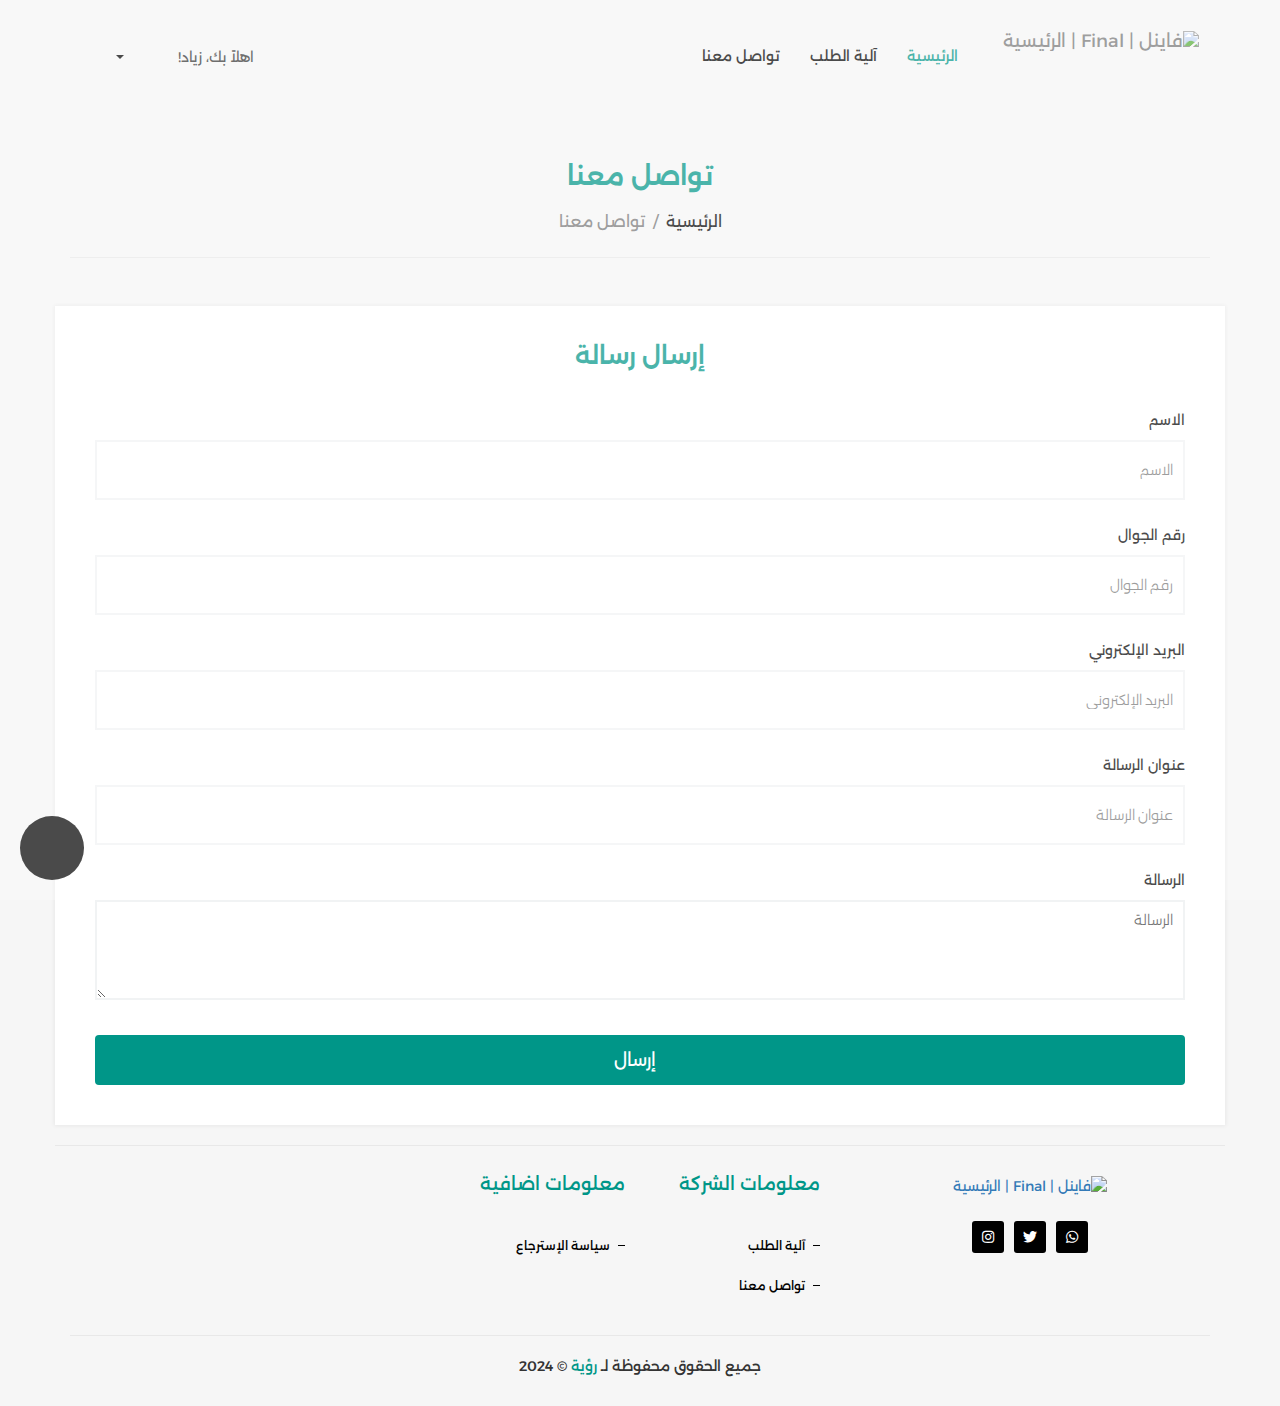
==== commit c5232db2: "style: changed style in all pages" ====
--- a/contacts.html
+++ b/contacts.html
@@ -7,7 +7,7 @@
     <meta http-equiv="X-UA-Compatible" content="ie=edge">
     <meta name="description" content="Final Project to rent ">
     <meta name="csrf-token" content="5TWXajsDS7OD2nZB1qKDMgLlNN5rg42ogGchs5Rp">
-    <title>فاينل | Final | الرئيسية </title>
+    <title>تواصل معنا</title>
     <!-- Shortcut Icon -->
     <link rel="shortcut icon" href="https://www.final.sa/admin/images/fav-icon.svg"/>
     <link rel="stylesheet" type="text/css" href="./css/fontawesome-all.min.css">
@@ -105,9 +105,45 @@
             <div></div>
         </div>
     </div>
+    <!-- Cart -->
     <a data-toggle="modal" id="user-button" data-target="#login" class="CartCircle">
         <i class="flaticon-cart"></i>
     </a>
+    <div class="cart-window">
+        <div class="cart-item">
+            <i class="fas fa-times"></i>
+            <div class="main-img">
+                <img src="./imgs/product-sample1.webp" alt="">
+            </div>
+            <div class="item-content">
+                <p class="item-title">RED GEMINI 5K S35</p>
+                <p class="item-price">1500 ر.س</p>
+            </div>
+        </div>
+
+        <div class="cart-item">
+            <i class="fas fa-times"></i>
+            <div class="main-img">
+                <img src="./imgs/product-sample2.webp" alt="">
+            </div>
+            <div class="item-content">
+                <p class="item-title">مونيتور أتوموس 5 انش 4K</p>
+                <p class="item-price">92 ر.س</p>
+            </div>
+        </div>
+
+        <div class="cart-item">
+            <i class="fas fa-times"></i>
+            <div class="main-img">
+                <img src="./imgs/product-sample3.webp" alt="">
+            </div>
+            <div class="item-content">
+                <p class="item-title">كاميرا كانون C300 مارك 2</p>
+                <p class="item-price">562 ر.س</p>
+            </div>
+        </div>
+    </div>
+    <!-- End Cart -->
     <a id="buttontop"></a>
     <div class="big-loader" id="loader-1" style="display: none">
         <div class="loader"></div>
@@ -130,7 +166,6 @@
                             <img class="img-responsive" src="https://www.final.sa/uploads/settings/settings_16550742365849.svg" alt="    فاينل | Final | الرئيسية ">
                         </a>
                     </div>
-                    <!-- Collect the nav links, forms, and other content for toggling -->
                     <div class="collapse navbar-collapse cbp-spmenu cbp-spmenu-vertical cbp-spmenu-left" id="bs-example-navbar-collapse-1">
                         <ul class="nav navbar-nav">
                             <li class="active">
@@ -141,25 +176,14 @@
                             <li class="">
                                 <a href="./order-mechanism.html">آلية الطلب</a>
                             </li>
-                            <!-- <li class="">
-                                <a href="https://www.final.sa/about">عن المتجر</a>
-                            </li> -->
+
                             <li class="">
                                 <a href="#">تواصل معنا</a>
                             </li>
                         </ul>
                         <ul class="nav navbar-nav navbar-right hidden-xs">
                             <li data-toggle="modal" id="user-button" data-target="#login">
-                                <!-- <a href="#" aria-label="login">
-                                    <i class="flaticon-user"></i>
-                                </a> -->
-                                <p class="mb-0">اهلاً بك، زياد!</p>
-                            </li>
-
-                            <li data-toggle="modal" id="user-button" data-target="#login">
-                                <a href="#">
-                                    <i class="flaticon-cart"></i>
-                                </a>
+                                <p class="mb-0"><i class="flaticon-user" style="margin-left: 8px;"></i>اهلاً بك، زياد! </p>
                             </li>
                             
                             <li class="dropdown">
@@ -176,12 +200,6 @@
                             </li>
                         </ul>
                         <ul class="nav navbar-nav navbar-right hidden-sm hidden-md hidden-lg">
-                            <li data-toggle="modal" id="user-button" data-target="#login">
-                                <a>سلة الشراء </a>
-                            </li>
-                            <li data-toggle="modal" id="user-button" data-target="#login">
-                                <a href="#">تسجيل الدخول</a>
-                            </li>
                             <li>
                                 <a href="#">English
                             </a>
@@ -195,311 +213,6 @@
         </div>
     </header><!-- End header -->
 
-
-    <!-- <div class="modal fade" id="change_phone_model" tabindex="-1" role="dialog" aria-labelledby="loginTitle"
-        aria-hidden="true">
-        <div class="modal-dialog modal-dialog2 modal-dialog-centered" role="document">
-            <div class="modal-content done_pop">
-                <div class="modal-header">
-                    <button type="button" class="close" data-dismiss="modal" aria-label="Close">
-                        <span aria-hidden="true">&times;</span>
-                    </button>
-                </div>
-                <div class="modal-body">
-                    <div class="log_reg_pop">
-                        <h1>تغيير رقم الجوال</h1>
-                        <p>برجاء إدخال رقم الجوال, ليتم إرسال رمز التفعيل في رسالة نصية</p>
-                        <div class="form_tenant log_reg_pop_input">
-
-                            <div style="margin-bottom: 10px;">
-                                <label> رقم الجوال<span>* </span></label>
-                                <div class="input-group">
-                                    <input type="number" class="form-control" value="" name="phone" id="phone-profile"
-                                        style="text-align:left;direction: ltr;" placeholder="5xxxxxxxx" />
-                                    <span class="input-group-addon" style="border: none;">
-                                        <select id="country-code-profile" name="country_code_profile"
-                                            class="SelectCountryCode2">
-                                            <option value="+966" data-verify="whatsapp" class="test"
-                                                data-thumbnail="https://www.final.sa/uploads/countries/countries_16076001862138.png">
-                                                966+</option>
-                                            <option value="+961" data-verify="whatsapp" class="test"
-                                                data-thumbnail="https://www.final.sa/uploads/countries/countries_16943517268603.png">
-                                                961+</option>
-                                            <option value="+971" data-verify="whatsapp" class="test"
-                                                data-thumbnail="https://www.final.sa/uploads/countries/countries_16953940443758.png">
-                                                971+</option>
-                                            <option value="+44" data-verify="both" class="test"
-                                                data-thumbnail="https://www.final.sa/uploads/countries/countries_16975687698470.png">
-                                                44+</option>
-                                            <option value="+973" data-verify="whatsapp" class="test"
-                                                data-thumbnail="https://www.final.sa/uploads/countries/countries_16976378691639.png">
-                                                973+</option>
-                                            <option value="+20" data-verify="whatsapp" class="test"
-                                                data-thumbnail="https://www.final.sa/uploads/countries/countries_16979854979012.png">
-                                                20+</option>
-                                            <option value="+962" data-verify="whatsapp" class="test"
-                                                data-thumbnail="https://www.final.sa/uploads/countries/countries_17016115312560.png">
-                                                962+</option>
-                                            <option value="+965" data-verify="whatsapp" class="test"
-                                                data-thumbnail="https://www.final.sa/uploads/countries/countries_17058477191968.png">
-                                                965+</option>
-                                        </select>
-                                        <div class="lang-select1">
-                                            <button class="btn-select1" value=""></button>
-                                            <div class="b1">
-                                                <ul id="change-phone">
-
-                                                </ul>
-                                            </div>
-                                        </div>
-                                    </span>
-                                </div> -->
-                                <!-- /input-group -->
-                            <!-- </div>
-                            <div id="error-register-phone-profile"></div>
-                            <div style="margin-bottom: 10px;" id="verify_via_profile">
-                                <div class="form-group">
-                                    <label> التحقق عبر <span>* </span></label>
-                                    <input class="custom-radio" type="radio" name="verify_via_profile" value="whatsapp"
-                                        checked />
-                                    <label class="label-custom" for="whatsapp"><i class=""></i>واتس اب</label>
-                                    <input class="custom-radio" type="radio" name="verify_via_profile" value="sms" />
-                                    <label class="label-custom" for="sms"><i class=""></i>الرسائل النصية (غير متاح)
-                                    </label>
-
-                                </div>
-                            </div>
-                            <div class="form-group" id="verification-code-profile">
-                            </div>
-                            <div id="error-register-code-profile"></div>
-
-                            <button type="button" id="profile-btn" class="btn btn-primary button"
-                                onclick="checkProfilePhone()" style="color: #ffffff">تأكيد</button>
-
-                            <div id="error-send-code-profile" style="margin-top:12px;">
-                            </div>
-                        </div>
-                    </div>
-                </div>
-            </div>
-        </div>
-    </div> -->
-    <!-- <div class="modal fade" id="login" tabindex="-1" role="dialog" aria-labelledby="loginTitle" aria-hidden="true">
-        <div class="modal-dialog modal-dialog2 modal-dialog-centered" role="document">
-            <div class="modal-content done_pop">
-                <div class="modal-header">
-                    <button type="button" class="close" data-dismiss="modal" aria-label="Close">
-                        <span aria-hidden="true">&times;</span>
-                    </button>
-                </div>
-                <div class="modal-body">
-                    <div class="log_reg_pop">
-                        <h1>تسجيل الدخول</h1>
-                        <p>برجاء إدخال رقم الجوال, ليتم إرسال رمز التفعيل في رسالة نصية</p>
-                        <div class="form_tenant log_reg_pop_input">
-
-                            <div style="margin-bottom: 10px;">
-                                <label> رقم الجوال<span>* </span></label>
-                                <div class="input-group">
-                                    <input type="number" class="form-control" value="" name="phone" id="phone-register"
-                                        style="text-align:left;direction: ltr;" placeholder="5xxxxxxxx" />
-                                    <span class="input-group-addon" style="border: none;">
-                                        <select id="country-code-register" name="country_code"
-                                            class="SelectCountryCodeLogin">
-                                            <option id="country-code-register-1" data-verify="whatsapp" value="+966"
-                                                class="test"
-                                                data-thumbnail="https://www.final.sa/uploads/countries/countries_16076001862138.png">
-                                                966+</option>
-                                            <option id="country-code-register-3" data-verify="whatsapp" value="+961"
-                                                class="test"
-                                                data-thumbnail="https://www.final.sa/uploads/countries/countries_16943517268603.png">
-                                                961+</option>
-                                            <option id="country-code-register-4" data-verify="whatsapp" value="+971"
-                                                class="test"
-                                                data-thumbnail="https://www.final.sa/uploads/countries/countries_16953940443758.png">
-                                                971+</option>
-                                            <option id="country-code-register-5" data-verify="both" value="+44"
-                                                class="test"
-                                                data-thumbnail="https://www.final.sa/uploads/countries/countries_16975687698470.png">
-                                                44+</option>
-                                            <option id="country-code-register-6" data-verify="whatsapp" value="+973"
-                                                class="test"
-                                                data-thumbnail="https://www.final.sa/uploads/countries/countries_16976378691639.png">
-                                                973+</option>
-                                            <option id="country-code-register-7" data-verify="whatsapp" value="+20"
-                                                class="test"
-                                                data-thumbnail="https://www.final.sa/uploads/countries/countries_16979854979012.png">
-                                                20+</option>
-                                            <option id="country-code-register-8" data-verify="whatsapp" value="+962"
-                                                class="test"
-                                                data-thumbnail="https://www.final.sa/uploads/countries/countries_17016115312560.png">
-                                                962+</option>
-                                            <option id="country-code-register-9" data-verify="whatsapp" value="+965"
-                                                class="test"
-                                                data-thumbnail="https://www.final.sa/uploads/countries/countries_17058477191968.png">
-                                                965+</option>
-                                        </select>
-                                        <div class="lang-select">
-                                            <button class="btn-select" value=""></button>
-                                            <div class="b">
-                                                <ul id="add-login">
-
-                                                </ul>
-                                            </div>
-                                        </div>
-                                    </span>
-                                </div> -->
-                                <!-- /input-group -->
-                            <!-- </div>
-                            <div id="error-register-phone"></div>
-                            <div style="margin-bottom: 10px;">
-                                <label> المدينة<span>* </span></label>
-                                <select id="register_city_id" name="register_city_id" class="form-control">
-                                    <option value="">اختر المدينة</option>
-                                    <option value="6">فرع جدة</option>
-                                    <option value="65">فرع الرياض</option>
-                                    <option value="67">مكة المكرمة</option>
-                                    <option value="71">المنطقة الشرقية</option>
-                                </select> -->
-                                <!-- /input-group -->
-                            <!-- </div>
-                            <div id="error-register_city_id"></div>
-                            <div style="margin-bottom: 10px;" id="verify_via">
-                                <div class="form-group">
-                                    <label> التحقق عبر <span>* </span></label>
-                                    <input class="custom-radio" type="radio" name="verify_via" value="whatsapp"
-                                        checked />
-                                    <label class="label-custom" for="whatsapp"><i class=""></i>واتس اب</label>
-                                    <input class="custom-radio" type="radio" name="verify_via" value="sms" disabled />
-                                    <label class="label-custom" for="sms"><i class=""></i>الرسائل النصية (غير متاح)
-                                    </label>
-
-                                </div>
-                            </div>
-                            <div class="form-group" id="verification-code">
-                            </div>
-                            <button type="button" id="register-btn" class="btn btn-primary button "
-                                onclick="registerUser()" style="color: #ffffff">تأكيد</button>
-
-                            <div id="error-send-code" style="margin-top:12px;">
-                            </div>
-                            <a class="agin_cod" id="send-code-again" style="display: none">اعادة ارسال رمز التحقق <span
-                                    id="send-code-count"> بعد 60 ثانية </span> </a>
-
-                        </div>
-                    </div>
-                </div>
-            </div>
-        </div>
-    </div> -->
-
-    <!-- <div class="modal fade" id="register" tabindex="-1" role="dialog" aria-labelledby="registerTitle"
-        aria-hidden="true">
-        <div class="modal-dialog modal-dialog2 modal-dialog-centered" role="document">
-            <div class="modal-content done_pop">
-                <div class="modal-header">
-                    <button type="button" class="close" data-dismiss="modal" aria-label="Close">
-                        <span aria-hidden="true">&times;</span>
-                    </button>
-                </div>
-                <div class="modal-body">
-                    <div class="log_reg_pop">
-                        <h1>تسجيل الدخول</h1>
-                        <p>برجاء إدخال المعلومات المطلوبة ليتم استكمال مرحلة التسجيل</p>
-                        <div class="form_tenant log_reg_pop_input">
-
-                            <div class="form-group">
-                                <label>الاسم الثلاثي<span>* </span></label>
-                                <input type="text" id="name-register" placeholder="الاسم الثلاثي" />
-                                <div id="error-validation-name"></div>
-                            </div>
-                            <div class="form-group">
-                                <label> البريد الإلكتروني</label>
-                                <input type="email" id="email-register" placeholder="البريد الإلكتروني" />
-                                <div id="error-validation-email"></div>
-                            </div>
-                            <div class="form-group">
-                                <label> حساب الانستجرام</label>
-                                <input type="email" id="instagram-register" placeholder="حساب الانستجرام" />
-                                <div id="error-validation-instagram"></div>
-                            </div>
-
-                            <h3>بالتسجيل فانا اوافق على <a href="https://www.final.sa/terms">الشروط والأحكام</a></h3>
-                            <button onclick="login()" type="button" class="btn btn-primary">تأكيد</button>
-                        </div>
-                    </div>
-                </div>
-            </div>
-        </div>
-    </div> -->
-
-    <!-- <div class="modal fade" id="favorite-cart" tabindex="-1" role="dialog" aria-labelledby="exampleModalCenterTitle"
-        aria-hidden="true">
-        <div class="modal-dialog modal-dialog2 modal-dialog-centered" role="document">
-            <div class="modal-content done_pop">
-                <div class="modal-header">
-                    <button type="button" class="close" data-dismiss="modal" aria-label="Close">
-                        <span aria-hidden="true">&times;</span>
-                    </button>
-                </div>
-                <div class="modal-body">
-                    <div class="succ_done">
-                        <img src="https://www.final.sa/website/images/done.webp" alt="" />
-                        <h1>المفضلة</h1>
-                        <p>تم الاضافة بنجاح</p>
-                    </div>
-                </div>
-            </div>
-        </div>
-    </div> -->
-    <!-- <div class="modal fade" id="favorite-remove" tabindex="-1" role="dialog" aria-labelledby="exampleModalCenterTitle"
-        aria-hidden="true">
-        <div class="modal-dialog modal-dialog2 modal-dialog-centered" role="document">
-            <div class="modal-content done_pop">
-                <div class="modal-header">
-                    <button type="button" class="close" data-dismiss="modal" aria-label="Close">
-                        <span aria-hidden="true">&times;</span>
-                    </button>
-                </div>
-                <div class="modal-body">
-                    <div class="succ_done">
-                        <img src="https://www.final.sa/website/images/done.webp" alt="" />
-                        <h1>المفضلة</h1>
-                        <p>تم ازالة من المفضلة بنجاح</p>
-                    </div>
-                </div>
-            </div>
-        </div>
-    </div> -->
-    <!-- <div class="modal" id="rental-city" tabindex="-1" role="dialog" aria-hidden="true">
-        <div class="modal-dialog modal-dialog2 modal-dialog-centered" role="document">
-            <div class="modal-content done_pop">
-                <div class="modal-header">
-                    <button type="button" class="close" data-dismiss="modal" aria-label="Close">
-                        <span aria-hidden="true">&times;</span>
-                    </button>
-                </div>
-                <div class="modal-body">
-                    <div class="log_reg_pop">
-                        <h1>اضافة المدينة</h1>
-                        <p>برجاء إدخال المعلومات المطلوبة ليتم استكمال مرحلة التسجيل</p>
-                        <div class="form_tenant log_reg_pop_input">
-
-                            <div class="form-group">
-                                <label>المدينة <span>* </span></label>
-                                <select id="rental-city-value" name="city_id">
-                                </select>
-                                <div id="error-validation-city"></div>
-                            </div>
-                            <button onclick="add_rental_city()" type="button" class="btn btn-primary">تأكيد</button>
-                        </div>
-                    </div>
-                </div>
-            </div>
-        </div>
-    </div> -->
-
-
     <div class="breadcrumb">
         <div class="container text-center">
             <div class="titl_page">
@@ -519,130 +232,7 @@
     <div class="contact">
         <div class="container">
             <div class="row">
-                <div class="col-md-7 col-sm-6">
-                    <div class="contact_info">
-                        <div class="col-md-12 pad_0">
-                            <div class="col-md-1 col-sm-2 col-xs-1 pad_0">
-                                <div class="icon_cont">
-                                    <i class="fas fa-map-marker-alt"></i>
-                                </div>
-                            </div>
-                            <div class="col-md-11 col-sm-10 col-xs-10">
-                                <div class="text_cont">
-                                    <h2>فاينل | Final</h2>
-                                    <p>المملكة العربية السعودية – الرياض – حي اشبيلية – طريق الامام عبدالله بن
-                                        سعود<br />
-                                        المملكة العربية السعودية – جدة – حي الفيصلية – شارع صاري – بعد دوار الهندسة</p>
-                                </div>
-                            </div>
-                        </div>
-
-                        <div class="col-md-12 pad_0">
-                            <h4 class="title_h4">تواصل خلال مواعيد العمل الرسمية</h4>
-                            <div class="col-md-6 col-xs-12 pad_0">
-                                <div class="col-md-2 pad_0 col-sm-2 col-xs-1">
-                                    <div class="icon_cont">
-                                        <i class="fa fa-mobile"></i>
-                                    </div>
-                                </div>
-                                <div class="col-md-10 col-sm-10 col-xs-9">
-                                    <div class="text_cont">
-                                        <h2>رقم الجوال</h2>
-                                        <p>0502220272</p>
-                                    </div>
-                                </div>
-                            </div>
-
-                            <div class="col-md-6 col-xs-12 pad_0">
-                                <div class="col-md-2 col-sm-2 col-xs-1 pad_0">
-                                    <div class="icon_cont">
-                                        <i class="fas fa-envelope"></i>
-                                    </div>
-                                </div>
-                                <div class="col-md-9 col-sm-10 col-xs-9">
-                                    <div class="text_cont">
-                                        <h2>البريد الإلكتروني</h2>
-                                        <p><a href="/cdn-cgi/l/email-protection" class="__cf_email__"
-                                                data-cfemail="81e8efe7eec1e7e8efe0edaff2e0">[email&#160;protected]</a>
-                                        </p>
-                                    </div>
-                                </div>
-                            </div>
-                        </div>
-
-                        <div class="col-md-12 pad_0">
-                            <div class="col-md-1 col-sm-2 col-xs-1 pad_0">
-                                <div class="icon_cont">
-                                    <i class="fab fa-whatsapp"></i>
-                                </div>
-                            </div>
-                            <div class="col-md-11 col-sm-10 col-xs-9">
-                                <div class="text_cont">
-                                    <h2>واتس اب</h2>
-                                    <p>00966502220272</p>
-                                </div>
-                            </div>
-                        </div>
-
-                        <div class="col-md-12 pad_0">
-                            <h4 class="title_h4">مواعيد العمل الرسمية</h4>
-                            <div class="col-md-1 col-sm-2 col-xs-1  pad_0">
-                                <div class="icon_cont">
-                                    <i class="fas fa-calendar-alt"></i>
-                                </div>
-                            </div>
-                            <div class="col-md-11 col-sm-10 col-xs-9">
-                                <div class="text_cont">
-                                    <h2>الاحد</h2>
-                                    <p>من 10:30 ص – 11:00 م</p>
-                                    <h2>الاثنين</h2>
-                                    <p>من 10:30 ص – 11:00 م</p>
-                                    <h2>الثلاثاء</h2>
-                                    <p>من 10:30 ص – 11:00 م</p>
-                                    <h2>الخميس</h2>
-                                    <p>من 10:30 ص – 11:00 م</p>
-                                    <h2>الجمعة</h2>
-                                    <p>من 2:00 م – 11:00 م</p>
-                                    <h2>السبت</h2>
-                                    <p>من 10:30 ص – 11:00 م</p>
-                                    <h2>الأربعاء</h2>
-                                    <p>من 10:30 ص – 11:00 م</p>
-                                </div>
-                            </div>
-
-                        </div>
-
-                        <div class="col-md-12 pad_0">
-                            <h4 class="title_h4">مواعيد العمل في رمضان</h4>
-                            <div class="col-md-1 col-sm-2 col-xs-1 pad_0">
-                                <div class="icon_cont">
-                                    <i class="fas fa-calendar-alt"></i>
-                                </div>
-                            </div>
-                            <div class="col-md-11 col-sm-10 col-xs-9">
-                                <div class="text_cont">
-                                    <h2>الاحد</h2>
-                                    <p>من 10:00 ص – 11:00 م</p>
-                                    <h2>الاثنين</h2>
-                                    <p>من 10:00 ص – 11:00 م</p>
-                                    <h2>الثلاثاء</h2>
-                                    <p>من 10:00 ص – 11:00 م</p>
-                                    <h2>الخميس</h2>
-                                    <p>من 10:00 ص – 11:00 ص</p>
-                                    <h2>الجمعة</h2>
-                                    <p>من 10:00 ص – 11:00 م</p>
-                                    <h2>السبت</h2>
-                                    <p>من 10:00 ص – 11:00 م</p>
-                                    <h2>الأربعاء</h2>
-                                    <p>من 10:00 ص – 11:00 م</p>
-                                </div>
-                            </div>
-                        </div>
-
-                    </div>
-                </div>
-
-                <div class="col-md-5  col-sm-6 text-center">
+                <div class="col-12 text-center">
 
                     <form action="./contacts.html">
                         <!-- <input type="hidden" name="_token" value="5TWXajsDS7OD2nZB1qKDMgLlNN5rg42ogGchs5Rp"> -->
@@ -691,15 +281,6 @@
     <div class="clearfix"></div>
 
 
-
-    <div class="no_data text-center cart-empty-data" style="display: none;">
-        <img src="https://www.final.sa/website/images/nodata.webp" alt="" />
-        <h1>لا يوجد محتوى</h1>
-        <p>عفواً, لايوجد محتوي متوفر للعرض</p>
-        <p style="white-space: pre-line;">يمكنك الرجوع لـ <a href="https://www.final.sa"
-                style="color:#be8d5a;text-decoration: underline;">الصفحة الرئيسية </a></p>
-
-    </div>
     <footer>
         <div class="container">
 
@@ -711,23 +292,20 @@
                             <a href="./index.html">
                                 <img src="https://www.final.sa/uploads/settings/settings_16550743057261.svg" width="250px" height="auto" alt="    فاينل | Final | الرئيسية ">
                             </a>
-                            <p>
-                                لتأجير معدات التصوير<br/>الرقم الضريبي : 300771468700003
-                            </p>
                             <div class="social_footer">
                                 <ul>
                                     <li>
-                                        <a target="_blank" aria-label="Whatsapp" href="#">
+                                        <a aria-label="Whatsapp" href="#">
                                             <i class="fab fa-whatsapp"></i>
                                         </a>
                                     </li>
                                     <li>
-                                        <a target="_blank" aria-label="Twitter" href="#">
+                                        <a aria-label="Twitter" href="#">
                                             <i class="fab fa-twitter"></i>
                                         </a>
                                     </li>
                                     <li>
-                                        <a target="_blank" aria-label="Instagram" href="#">
+                                        <a aria-label="Instagram" href="#">
                                             <i class="fab fa-instagram"></i>
                                         </a>
                                     </li>
@@ -752,754 +330,96 @@
                         <div class="list_footer">
                             <h1 class="titl_sec">معلومات اضافية</h1>
                             <ul>
-                                <!-- <li>
-                                    <a href="https://www.final.sa/offers">العروض </a>
-                                </li>
-                                <li>
-                                    <a href="https://www.final.sa/page-details/5">اخلاء المسؤولية </a>
-                                </li> -->
                                 <li>
                                     <a href="./order-mechanism.html">سياسة الإسترجاع </a>
                                 </li>
                             </ul>
                         </div>
                     </div>
-                    <div class="col-xs-5 col-sm-3 col-md-4 col-lg-2">
-                        <div class="list_footer contact_footer">
-                            <h1 class="titl_sec">اتصل بنا</h1>
-                            <ul>
-                                <li>
-                                    <a href="#">
-                                        <i class="fa fa-map"></i>
-                                        موقعنا 
-                                    </a>
-                                </li>
-                                <li>
-                                    <a href="#">
-                                        <i class="fa fa-mobile"></i>
-                                        0512345678 
-                                    </a>
-                                </li>
-                                <li>
-                                    <a href="#">
-                                        <i class="fas fa-envelope"></i>
-                                        <span class="__cf_email__" data-cfemail="6b02050d042b0d02050a0745180a">[email &#160;protected]</span>
-                                    </a>
-                                </li>
-                                <li>
-                                    <a href="./contacts.html">
-                                        <i class="fas fa-life-ring"></i>
-                                        تواصل معنا 
-                                    </a>
-                                </li>
-                            </ul>
-                        </div>
-                    </div>
                 </div>
             </div>
 
 
             <div class="copyright d-flex justify-content-center align-items-center">
-                <p>جميع الحقوق محفوظة لـ <span>فاينل | Final</span> ©
+                <p>جميع الحقوق محفوظة لـ <span>رؤية</span> ©
                     2024</p>
-                <!-- <div class="buy">
-                    <ul>
-                        <li><a href="#" aria-label="visa"><img src="https://www.final.sa/website/images/visa.webp"
-                                    alt=""></a></li>
-                        <li><a href="#" aria-label="mastercard"><img
-                                    src="https://www.final.sa/website/images/mastercard.webp" alt=""></a></li>
-                        <li><a href="#" aria-label="mada"><img src="https://www.final.sa/website/images/mada.webp"
-                                    alt=""></a></li>
-                        <li><a href="#" aria-label="applepay"><img
-                                    src="https://www.final.sa/website/images/ApplePay.webp" alt=""></a></li>
-                        <li><a href="https://maroof.sa/209186" aria-label="maroof"><img
-                                    src="https://www.final.sa/website/images/Maroof.webp" alt=""></a></li>
-                    </ul>
-                </div> -->
             </div>
         </div>
     </footer>
-    <div class="chat-icon">
-        <div class="position-relative">
-            <img src="https://www.final.sa/admin/images/chat.svg" alt="">
-            <div class="notify"></div>
-        </div>
-    </div>
-    <div class="chat-window">
-        <div class="chat-logo d-flex align-items-center justify-content-start">
-            <a href="#" class="exit-icon">
-                <i class="fas fa-times"></i>
-            </a>
-            <div class="position-relative bg-white rounded-circle">
-                <img src="https://www.final.sa/admin/images/whatsapp-icon.webp" alt="">
-                <div class="active-avatar"></div>
-            </div>
-            <div style="margin-right: 36px; text-align: right;">
-                <h5 class="mb-1">منصة فاينل</h5>
-                <h6 class="mb-1">خدمة العملاء</h6>
-                <h6>يتم الرد خلال أوقات العمل الرسمية</h6>
-            </div>
-        </div>
-        <div class="chat-content" style="background-image: url('admin/images/wa-background.webp')">
-            <div class="chat-message">
-                <h4>منصة فاينل</h4>
-                <h6>مرحبا بك في فاينل .. </h6>
-                <h6>اذا كان لديك اي استفسار او طلب </h6>
-                <h6>فما عليك سوى التواصل معنا </h6>
-            </div>
-        </div>
-        <div class="start-chat">
-            <a href="#"><i class="fab fa-whatsapp"></i> إبدأ المحادثة </a>
-        </div>
-    </div>
-
-    <script data-cfasync="false" src="/cdn-cgi/scripts/5c5dd728/cloudflare-static/email-decode.min.js"></script>
-    <script async src='https://www.google.com/recaptcha/api.js'></script>
-    <!-- Global site tag (gtag.js) - Google Analytics -->
-    <script src="https://www.googletagmanager.com/gtag/js?id=UA-197839452-1"></script>
+
+    <script src="./js/jquery-3.0.0.min.js"></script>
+    <script src="./js/bootstrap.min.js"></script>
+    <script src="./js/bootstrap-datetimepicker.min.js"></script>
+    <script src="./js/intlTelInput.js"></script>
+    <script src="./js/wow.min.js"></script>
+    <script src="./js/swiper.min.js"></script>
+    <script src="./js/owl.carousel.min.js"></script>
+    <script src="./js/custom.js"></script>
+    <script src="./js/magnific-popup.js"></script>
+    <script src="./js/main.js"></script>
     <script>
-        window.dataLayer = window.dataLayer || [];
-        function gtag() { dataLayer.push(arguments); }
-        gtag('js', new Date());
-
-        gtag('config', 'UA-197839452-1');
-    </script>
-    <!-- Snap Pixel Code -->
-    <script type='text/javascript'>
-        (function (e, t, n) {
-            if (e.snaptr) return; var a = e.snaptr = function () { a.handleRequest ? a.handleRequest.apply(a, arguments) : a.queue.push(arguments) };
-            a.queue = []; var s = 'script'; r = t.createElement(s); r.async = !0;
-            r.src = n; var u = t.getElementsByTagName(s)[0];
-            u.parentNode.insertBefore(r, u);
-        })(window, document,
-            'https://sc-static.net/scevent.min.js');
-
-        snaptr('init', 'd34696c2-a191-4a8c-913b-404b5c8c220f', {
-            'user_email': '_INSERT_USER_EMAIL_'
-        });
-
-        snaptr('track', 'PAGE_VIEW');
-
-    </script>
-    <!-- End Snap Pixel Code -->
-    <script src="https://www.final.sa/website/js/jquery-3.0.0.min.js"></script>
-    <!--<script src="js/jquery-migrate-3.0.0.min.js"></script>-->
-    <script src="https://www.final.sa/website/js/bootstrap.min.js"></script>
-    <script src="https://www.final.sa/website/js/bootstrap-datetimepicker.min.js"></script>
-    <script src="https://www.final.sa/website/js/intlTelInput.js"></script>
-    <script src="https://www.final.sa/website/js/wow.min.js"></script>
-    <script src="https://www.final.sa/website/js/swiper.min.js"></script>
-    <script src="https://www.final.sa/website/js/owl.carousel.min.js"></script>
-    <script src="https://www.final.sa/website/js/custom.js"></script>
-    <script src="https://www.final.sa/website/js/toastr.js"></script>
-    <script src="https://www.final.sa/website/js/magnific-popup.js"></script>
-    <script src="https://www.final.sa/website/assets/js/main.js"></script>
-    <script type="text/javascript" src="https://unpkg.com/default-passive-events"></script>
-    <!-- Sweet Alerts js -->
-    <script src="https://www.final.sa/admin/libs/sweetalert2/sweetalert2.min.js"></script>
-
-    <!-- Sweet alert init js-->
-    <script src="https://www.final.sa/admin/js/pages/sweet-alerts.init.js"></script>
-
-
-    <script>
-        $(".chat-icon").click(function () {
+        $(".chat-icon").click(function() {
             $(".chat-window").slideToggle(500);
         });
-        $(".exit-icon").click(function () {
+        $(".exit-icon").click(function() {
             $(".chat-window").slideUp(500);
         });
-
-        var langArray = [];
-        var changePhone = [];
-        $('.SelectCountryCodeLogin option').each(function () {
-            var img = $(this).attr("data-thumbnail");
-            var id = $(this).attr("id");
-            var text = this.innerText;
-            var value = $(this).val();
-            var item = '<li><i class="fa fa-chevron-down country-chevron"></i> <span data-name="' + id + '">' + text + '</span><img src="' + img + '" alt="" value="' + value + '"/></li>';
-            langArray.push(item);
+        
+        $(".CartCircle").click(function() {
+            $(".cart-window").slideToggle(500);
+        });
+        $(".exit-icon").click(function() {
+            $(".cart-window").slideUp(500);
+        });
+
+        $("#user").click(function() {
+            $(".user-data").fadeToggle("slow");
         })
-        /*start change phone*/
-        $('.SelectCountryCode2 option').each(function () {
-            var img = $(this).attr("data-thumbnail");
-            var id = $(this).attr("id");
-            var text = this.innerText;
-            var value = $(this).val();
-            var item = '<li><i class="fa fa-chevron-down country-chevron"></i> <span data-name="' + id + '">' + text + '</span><img src="' + img + '" alt="" value="' + value + '"/></li>';
-            changePhone.push(item);
-        })
-        $('#change-phone').html(changePhone);
-        $('.btn-select1').html(changePhone[0]);
-        $('.btn-select1').attr('value', 'en');
-        $('#change-phone li').click(function () {
-            var img = $(this).find('img').attr("src");
-            // var id_option = $(this).find('span').attr("data-name");
-            var value = $(this).find('img').attr('value');
-            var text = this.innerText;
-            var item = '<li><i class="fa fa-chevron-down country-chevron"></i> <span>' + text + '</span><img src="' + img + '" alt="" /></li>';
-            // var option = '#'+id_option+'';
-            // console.log(option);
-            // $(option).attr('selected',true);
-            $('select[name="country_code_profile"]').val(value).change();
-            $('.btn-select1').html(item);
-            $('.btn-select1').attr('value', value);
-            $(".b1").toggle();
-
-        });
-
-        $(".btn-select1").click(function () {
-            $(".b1").toggle();
-        });
-        var sessionLang1 = localStorage.getItem('lang');
-        if (sessionLang1) {
-
-            var langIndexChangePhone = changePhone.indexOf(sessionLang1);
-            $('.btn-select1').html(changePhone[langIndexChangePhone]);
-            $('.btn-select1').attr('value', sessionLang1);
-        } else {
-            var langIndexChangePhone = changePhone.indexOf('ch');
-            console.log(langIndexChangePhone);
-            $('.btn-select1').html(changePhone[langIndexChangePhone]);
-
-        }
-
-
-        /*end change phone*/
-
-        $('#add-login').html(langArray);
-        // $('#ddd').html(langArray);
-        $('.btn-select').html(langArray[0]);
-        $('.btn-select').attr('value', 'en');
-
-
-        $('#add-login li').click(function () {
-            var img = $(this).find('img').attr("src");
-            // var id_option = $(this).find('span').attr("data-name");
-            var value = $(this).find('img').attr('value');
-            var text = this.innerText;
-            var item = '<li><i class="fa fa-chevron-down country-chevron"></i> <span>' + text + '</span><img src="' + img + '" alt="" /></li>';
-            // var option = '#'+id_option+'';
-            // console.log(option);
-            // $(option).attr('selected',true);
-            $('select[name="country_code"]').val(value).change();
-            $('.btn-select').html(item);
-            $('.btn-select').attr('value', value);
-            $(".b").toggle();
-
-        });
-
-        $(".btn-select").click(function () {
-            $(".b").toggle();
-        });
-
-        var sessionLang = localStorage.getItem('lang');
-        if (sessionLang) {
-
-            var langIndex = langArray.indexOf(sessionLang);
-            $('.btn-select').html(langArray[langIndex]);
-            $('.btn-select').attr('value', sessionLang);
-        } else {
-            var langIndex = langArray.indexOf('ch');
-            console.log(langIndex);
-            $('.btn-select').html(langArray[langIndex]);
-
-        }
-
-        var myButton = document.getElementById('register-btn');
-        var profileButton = document.getElementById('profile-btn');
-        function removeClass() {
-            myButton.className = myButton.className.replace(new RegExp('(?:^|\\s)loading(?!\\S)'), '');
-        }
-        function removeProfileClass() {
-            profileButton.className = myButton.className.replace(new RegExp('(?:^|\\s)loading(?!\\S)'), '');
-        }
-        // myButton.addEventListener("click", function() {
-        //     console.log('ffff');
-        //     myButton.className = myButton.className + ' loading';
-        // }, false);
     </script>
     <script>
-
-        $('select[name="country_code"]').on('change', function () {
-            // var id = $(this).val();
-            var $option = $(this).find(':selected');
-            var id = $option.data('id');
-            var verify = $option.data('verify');
-            if (verify === "whatsapp") {
-                $('#verify_via').empty().append('<div class="form-group"><label> ' + "التحقق عبر " + ' <span>* </span></label> <input class="custom-radio" type="radio" name="verify_via"  value="whatsapp" checked />' +
-                    '<label class="label-custom" for="whatsapp"><i class=""></i>' + " واتس اب" + '</label><input class="custom-radio" type="radio" name="verify_via"  value="sms" disabled />' +
-                    ' <label style="width: 155px !important;" for="sms"><i class=""></i>' + "الرسائل النصية (غير متاح) " + '</label></div>');
-            } else if (verify === "both") {
-                $('#verify_via').empty().append('<div class="form-group"><label> ' + "التحقق عبر " + ' <span>* </span></label> <input class="custom-radio" type="radio" name="verify_via"  value="whatsapp" checked />' +
-                    '<label class="label-custom" for="whatsapp"><i class=""></i>' + " واتس اب" + '</label><input class="custom-radio" type="radio" name="verify_via"  value="sms"  />' +
-                    ' <label class="label-custom" for="sms"><i class=""></i>' + "الرسائل النصية " + '</label></div>');
+    </script>
+    <script>
+        $('.recently-added-carousel.owl-carousel').owlCarousel({
+            loop: false,
+            margin: 10,
+            nav: true,
+            loop: true,
+            autoplay: true,
+            autoplayTimeout: 2000,
+            autoplayHoverPause: true,
+            navText: ["<i class='fas fa-chevron-right'></i>", "<i class='fas fa-chevron-left'></i>"],
+            rtl: true,
+            responsive: {
+                0: {
+                    items: 1
+                },
+                600: {
+                    items: 3
+                },
+                1000: {
+                    items: 4
+                }
             }
-            else if (verify === "sms") {
-                $('#verify_via').empty().append('<div class="form-group"><label> ' + "التحقق عبر " + ' <span>* </span></label> <input class="custom-radio" type="radio" name="verify_via"  value="whatsapp" disabled />' +
-                    '<label class="label-custom" style="width: 135px !important;" for="whatsapp"><i class=""></i>' + " الواتساب (غير متاح) " + '</label><input class="custom-radio" type="radio" name="verify_via"  value="sms" checked />' +
-                    ' <label style="width: 146px !important;" for="sms"><i class=""></i>' + "الرسائل النصية " + '</label></div>');
+        })
+        $('.most-popular-carousel.owl-carousel').owlCarousel({
+            loop: false,
+            margin: 10,
+            nav: true,
+            loop: true,
+            navText: ["<i class='fas fa-chevron-right'></i>", "<i class='fas fa-chevron-left'></i>"],
+            rtl: true,
+            responsive: {
+                0: {
+                    items: 1
+                },
+                600: {
+                    items: 2
+                },
+                1000: {
+                    items: 3
+                }
             }
-        });
-        $('select[name="country_code_profile"]').on('change', function () {
-            // var id = $(this).val();
-            var $option = $(this).find(':selected');
-            var id = $option.data('id');
-            var verify = $option.data('verify');
-            if (verify === "whatsapp") {
-                $('#verify_via_profile').empty().append('<div class="form-group"><label> ' + "التحقق عبر " + ' <span>* </span></label> <input class="custom-radio" type="radio" name="verify_via_profile"  value="whatsapp" checked />' +
-                    '<label class="label-custom" for="whatsapp"><i class=""></i>' + " واتس اب" + '</label><input class="custom-radio" type="radio" name="verify_via_profile"  value="sms" disabled />' +
-                    ' <label style="width: 146px !important;" for="sms"><i class=""></i>' + "الرسائل النصية (غير متاح) " + '</label></div>');
-            } else if (verify === "both") {
-                $('#verify_via_profile').empty().append('<div class="form-group"><label> ' + "التحقق عبر " + ' <span>* </span></label> <input class="custom-radio" type="radio" name="verify_via_profile"  value="whatsapp" checked />' +
-                    '<label class="label-custom" for="whatsapp"><i class=""></i>' + " واتس اب" + '</label><input class="custom-radio" type="radio" name="verify_via_profile"  value="sms"  />' +
-                    ' <label class="label-custom" for="sms"><i class=""></i>' + "الرسائل النصية " + '</label></div>');
-            }
-            else if (verify === "sms") {
-                $('#verify_via_profile').empty().append('<div class="form-group"><label> ' + "التحقق عبر " + ' <span>* </span></label> <input class="custom-radio" type="radio" name="verify_via_profile"  value="whatsapp" disabled />' +
-                    '<label class="label-custom" style="width: 135px !important;" for="whatsapp"><i class=""></i>' + " الواتساب (غير متاح) " + '</label><input class="custom-radio" type="radio" name="verify_via_profile"  value="sms" checked />' +
-                    ' <label style="width: 146px !important;" for="sms"><i class=""></i>' + "الرسائل النصية " + '</label></div>');
-            }
-        });
-
-        let is_city = false;
-        let is_extend = false;
-        if (is_extend === true) {
-            toastr.success("")
-
-        }
-
-        if (is_city === true) {
-            $('#rental-city').modal('show');
-
-        }
-
-        if ("") {
-            $('#login').modal('show');
-
-        }
-        function change_phone_model() {
-            $('#change_phone_model').modal('show');
-        }
-        function setDisabled() {
-            $('#send-code-again').attr("class", "agin_cod send-code-again");
-        }
-
-
-        function fade_out() {
-            $("#error-send-code").removeClass('alert alert-danger').removeClass('alert alert-success');
-            $("#error-send-code").empty();
-        }
-        $(document).ready(function () {
-            if ("") {
-                $('#login').modal('show');
-            }
-            if ("") {
-                $('#login').modal('show');
-            }
-            $(document).on("click", ".send-code-again", function () {
-                var CSRF_TOKEN = "5TWXajsDS7OD2nZB1qKDMgLlNN5rg42ogGchs5Rp";
-                var verify_via = $("input[name='verify_via']:checked").val();
-                $.ajax({
-                    url: '/resend-code',
-                    type: "post",
-                    data: { _token: CSRF_TOKEN, verify_via: verify_via },
-                    dataType: "json",
-                    success: function (data) {
-                        // console.log(data);
-                        if (data.check === 0) {
-                            $('#error-send-code').empty();
-                            $('#error-send-code').addClass('alert alert-danger');
-                            document.getElementById('error-send-code').innerHTML = data.message;
-                        } else if (data.check === 1) {
-                            $('#error-send-code').empty();
-                            $('#error-send-code').addClass('alert alert-success');
-                            setTimeout(fade_out, 5000);
-                            document.getElementById('error-send-code').innerHTML = data.message;
-                        }
-                        $('#send-code-again').attr("class", "agin_cod");
-                        begin();
-
-                    },
-                    error: data => crud_handle_server_errors(data),
-                });
-            });
-        });
-        var timing;
-        var myTimer;
-        function begin() {
-            timing = 60;
-            $('#timing').html(timing);
-            $('#begin').prop('disabled', true);
-            myTimer = setInterval(function () {
-                --timing;
-                document.getElementById("send-code-count").innerHTML = "بعد " + " " + timing + " " + "ثانية ";
-                if (timing === 0) {
-                    clearInterval(myTimer);
-                    document.getElementById("send-code-count").innerHTML = "";
-                    setDisabled();
-                }
-            }, 1000);
-        }
-        function heart_click(id) {
-            if ("") {
-                $.ajax({
-                    url: '/add/favorite/' + id,
-                    type: "GET",
-                    dataType: "json",
-                    success: function (data) {
-                        // console.log(data);
-                        $('.add_heart' + id).css('background', '#47164a');
-
-                        if (data.check === 1) {
-                            toastr.error("تم ازالة من المفضلة بنجاح");
-                            // $("#favorite-remove").modal("show");
-                            $('.add_heart' + id).css('background', '#dda54e');
-
-                        } else {
-                            toastr.success("تم الاضافة للمفضلة بنجاح");
-                            // $("#favorite-cart").modal("show");
-                        }
-
-
-                    }
-                });
-            }
-            else {
-                $('#login').modal('show');
-            }
-        }
-        function add_rental_city() {
-            var CSRF_TOKEN = $("meta[name=csrf-token]").attr('content');
-
-            var city = document.getElementById('rental-city-value').value;
-
-            $.ajax({
-                url: '/add-rental-city',
-                type: "POST",
-                data: { city: city, _token: CSRF_TOKEN },
-                dataType: "json",
-                success: function (data) {
-                    // console.log(data);
-                    if (data.check === 1) {
-                        $('#rental-city').modal('hide');
-                        toastr.success("تم الاضافة بنجاح");
-                    } else {
-                        toastr.error("حدث خطأ ما !!!");
-                    }
-
-                },
-                error: data => crud_handle_server_errors(data),
-            });
-
-
-        }
-        function remove_heart(id) {
-            if ("") {
-                $.ajax({
-                    url: '/remove/favorite/' + id,
-                    type: "GET",
-                    dataType: "json",
-                    success: function (data) {
-                        // console.log(data);
-                        $('#myTableRow' + id).remove();
-
-                        if (data.number === 0) {
-                            $('#favorite-data').empty();
-                            $('#favorite-data').append('<div class="no_data text-center"><img src="https://www.final.sa/website/images/nodata.webp" alt=""> <h1>لا يوجد محتوى</h1> <p>عفواً, لايوجد محتوي متوفر للعرض</p><p style="white-space: pre-line;">يمكنك الرجوع لـ <a href="https://www.final.sa" style="color:#be8d5a;text-decoration: underline;">الصفحة الرئيسية </a></p> </div>');
-
-                        }
-
-                    }
-                });
-            }
-            else {
-                $('#login').modal('show');
-            }
-        }
-
-        function registerUser() {
-            var CSRF_TOKEN = $("meta[name=csrf-token]").attr('content');
-
-            var phone = document.getElementById('phone-register').value;
-            var register_city_id = document.getElementById('register_city_id').value;
-
-            var country_code = $('#country-code-register').val();
-            var verify_via = $("input[name='verify_via']:checked").val();
-            if (phone === "" || country_code === "") {
-                $('#error-register-phone').addClass('alert alert-danger');
-                document.getElementById('error-register-phone').innerHTML = "ادخل الحقول المطلوبة";
-
-
-            } if (register_city_id === "") {
-                $('#error-register_city_id').addClass('alert alert-danger');
-                document.getElementById('error-register_city_id').innerHTML = "ادخل الحقول المطلوبة";
-
-
-            } else {
-                $('#register-btn').prop('disabled', true);
-                myButton.className = myButton.className + ' loading';
-                $.ajax({
-                    url: '/check-phone',
-                    type: "post",
-                    data: { phone: phone, verify_via: verify_via, country_code: country_code, _token: CSRF_TOKEN },
-                    dataType: "json",
-                    success: function (data) {
-                        // console.log(data);
-                        if (data.check === 1) {
-
-                            $('#error-register-phone').empty();
-                            $('#error-register-phone').removeClass('alert alert-danger');
-                            myButton.className = myButton.className.replace(new RegExp('(?:^|\\s)loading(?!\\S)'), '');
-                            $('#register-btn').prop('disabled', false);
-                            $("#register-btn").attr("onclick", "checkCode()").css('color', 'white');
-                            $('#verification-code').append('<label>' + "رمز التحقق" + '</label><input type="text" id="confirm-code" placeholder="' + "ادخل رمز التحقق" + '"><div id="error-register-code"></div>')
-                            $('#send-code-again').show();
-                            begin();
-                        } else if (data.check === 2) {
-                            $('#register-btn').prop('disabled', false);
-                            myButton.className = myButton.className.replace(new RegExp('(?:^|\\s)loading(?!\\S)'), '');
-                            $('#error-register-phone').empty();
-                            $('#error-register-phone').addClass('alert alert-danger');
-                            document.getElementById('error-register-phone').innerHTML = "تم إيقاف عضويتك من قبل الإدارة.";
-                        } else {
-                            $('#register-btn').prop('disabled', false);
-                            myButton.className = myButton.className.replace(new RegExp('(?:^|\\s)loading(?!\\S)'), '');
-                            $('#error-register-phone').empty();
-                            $('#error-register-phone').addClass('alert alert-danger');
-                            document.getElementById('error-register-phone').innerHTML = "الرقم الذي ادخلته غير صحيح";
-                        }
-
-                    },
-                    error: data => crud_handle_server_errors(data),
-                });
-
-            }
-
-
-        }
-
-        function checkCode() {
-            var CSRF_TOKEN = $("meta[name=csrf-token]").attr('content');
-            var phone = document.getElementById('phone-register').value;
-            var country_code = $('#country-code-register').val();
-            var confirm_code = document.getElementById('confirm-code').value;
-            var register_city_id = document.getElementById('register_city_id').value;
-            var verify_via = $("input[name='verify_via']:checked").val();
-            if (phone === "" || country_code === "") {
-                $('#error-register-phone').empty();
-                $('#error-register-phone').addClass('alert alert-danger');
-                document.getElementById('error-register-phone').innerHTML = "ادخل الحقول المطلوبة";
-
-
-            } if (confirm_code === "") {
-                $('#error-register-code').empty();
-                $('#error-register-code').addClass('alert alert-danger');
-                document.getElementById('error-register-code').innerHTML = "كود التفعيل مطلوب";
-
-
-            }
-            if (phone !== "" && country_code !== "" && confirm_code !== "") {
-                $('#register-btn').prop('disabled', true);
-                myButton.className = myButton.className + ' loading';
-                $.ajax({
-                    url: '/check-code',
-                    type: "post",
-                    data: { phone: phone, register_city_id: register_city_id, verify_via: verify_via, country_code: country_code, code: confirm_code, _token: CSRF_TOKEN },
-                    dataType: "json",
-                    success: function (data) {
-
-                        myButton.className = myButton.className.replace(new RegExp('(?:^|\\s)loading(?!\\S)'), '');
-                        $('#register-btn').prop('disabled', false);
-                        // console.log(data);
-                        if (data.check === 1) {
-                            window.location.href = data.url;
-                        } else if (data.check === 0) {
-                            $('#error-register-phone').empty();
-                            $('#error-register-phone').addClass('alert alert-danger');
-                            document.getElementById('error-register-phone').innerHTML = "رقم الجوال الذي ادخلته غير صحيح";
-                        } else if (data.check === 2) {
-                            $('#error-register-code').empty();
-                            $('#error-register-code').addClass('alert alert-danger');
-                            document.getElementById('error-register-code').innerHTML = "الكود الذي ادخلته غير صحيح";
-                        } else if (data.check === 3) {
-                            $('#error-register-code').empty();
-                            $('#error-register-phone').empty();
-
-
-                            $("#register").modal("show");
-                        }
-
-                    },
-                    error: data => crud_handle_server_errors(data),
-                });
-
-            }
-        }
-
-        function checkProfilePhone() {
-            var CSRF_TOKEN = $("meta[name=csrf-token]").attr('content');
-            var phone = document.getElementById('phone-profile').value;
-
-            var country_code = $('#country-code-profile').val();
-            var verify_via = $("input[name='verify_via_profile']:checked").val();
-            if (phone === "" || country_code === "") {
-                $('#error-register-phone-profile').addClass('alert alert-danger');
-                document.getElementById('error-register-phone-profile').innerHTML = "ادخل الحقول المطلوبة";
-
-
-            } else {
-                $('#profile-btn').prop('disabled', true);
-                profileButton.className = profileButton.className + ' loading';
-                $.ajax({
-                    url: '/change-phone',
-                    type: "post",
-                    data: { phone: phone, verify_via: verify_via, country_code: country_code, _token: CSRF_TOKEN },
-                    dataType: "json",
-                    success: function (data) {
-                        profileButton.className = profileButton.className.replace(new RegExp('(?:^|\\s)loading(?!\\S)'), '');
-                        $('#profile-btn').prop('disabled', false);
-                        // console.log(data);
-                        if (data.check === 1) {
-                            $('#error-register-phone-profile').empty();
-                            $('#error-register-phone-profile').removeClass('alert alert-danger');
-                            $("#profile-btn").attr("onclick", "checkCodeChangePhone()").css('color', 'white');
-                            $('#verification-code-profile').append('<label>' + "رمز التحقق" + '</label><input type="text" id="confirm-code-profile" placeholder="' + "ادخل رمز التحقق" + '"><div id="error-register-code"></div>')
-                            // $('#send-code-again-profile').show();
-                        } else if (data.check === 3) {
-                            $('#error-register-phone-profile').empty();
-                            $('#error-register-phone-profile').addClass('alert alert-danger');
-                            document.getElementById('error-register-phone-profile').innerHTML = "رقم الجوال مستخدم من قبل";
-                        } else {
-                            $('#error-register-phone-profile').empty();
-                            $('#error-register-phone-profile').addClass('alert alert-danger');
-                            document.getElementById('error-register-phone-profile').innerHTML = "الرقم الذي ادخلته غير صحيح";
-                        }
-
-                    },
-                    error: data => crud_handle_server_errors(data),
-                });
-
-            }
-
-
-        }
-        function checkCodeChangePhone() {
-            var CSRF_TOKEN = $("meta[name=csrf-token]").attr('content');
-            var phone = document.getElementById('phone-profile').value;
-            var country_code = $('#country-code-profile').val();
-            var confirm_code = document.getElementById('confirm-code-profile').value;
-            var verify_via = $("input[name='verify_via_profile']:checked").val();
-            if (phone === "" || country_code === "") {
-                $('#error-register-phone-profile').empty();
-                $('#error-register-phone-profile').addClass('alert alert-danger');
-                document.getElementById('error-register-phone-profile').innerHTML = "ادخل الحقول المطلوبة";
-
-
-            } if (confirm_code === "") {
-                $('#error-register-code-profile').empty();
-                $('#error-register-code-profile').addClass('alert alert-danger');
-                document.getElementById('error-register-code-profile').innerHTML = "كود التفعيل مطلوب";
-
-
-            }
-            if (phone !== "" && country_code !== "" && confirm_code !== "") {
-                $('#profile-btn').prop('disabled', true);
-                profileButton.className = profileButton.className + ' loading';
-                $.ajax({
-                    url: '/check-code-change-phone',
-                    type: "post",
-                    data: { phone: phone, verify_via: verify_via, country_code: country_code, code: confirm_code, _token: CSRF_TOKEN },
-                    dataType: "json",
-                    success: function (data) {
-
-                        profileButton.className = profileButton.className.replace(new RegExp('(?:^|\\s)loading(?!\\S)'), '');
-                        $('#profile-btn').prop('disabled', false);
-                        // console.log(data);
-                        if (data.check === 1) {
-                            toastr.success("تهانينا تم تغيير رقم جوالك بنجاح");
-                            window.location.href = data.url;
-                        } else if (data.check === 2) {
-                            $('#error-register-code-profile').empty();
-                            $('#error-register-code-profile').addClass('alert alert-danger');
-                            document.getElementById('error-register-code-profile').innerHTML = "الكود الذي ادخلته غير صحيح";
-                        }
-
-                    },
-                    error: data => crud_handle_server_errors(data),
-                });
-
-            }
-        }
-        function login() {
-            var CSRF_TOKEN = "5TWXajsDS7OD2nZB1qKDMgLlNN5rg42ogGchs5Rp";
-            var name = document.getElementById('name-register').value;
-            var email = document.getElementById('email-register').value;
-            var phone = document.getElementById('phone-register').value;
-            var register_city_id = document.getElementById('register_city_id').value;
-            var instagram = document.getElementById('instagram-register').value;
-            var country_code = $('#country-code-register').val();
-
-            if (email === "") {
-                $('#error-validation-email').addClass('alert alert-danger');
-                document.getElementById('error-validation-email').innerHTML = "ادخل الحقول المطلوبة";
-            } if (name === "") {
-                $('#error-validation-name').addClass('alert alert-danger');
-                document.getElementById('error-validation-name').innerHTML = "ادخل الحقول المطلوبة";
-
-
-            } if (IsEmail(email) == false) {
-                $('#error-validation-email').addClass('alert alert-danger');
-                document.getElementById('error-validation-email').innerHTML = "صيغة البريد الالكتروني غير صحيحة";
-                return false;
-            }
-
-            else {
-
-                $.ajax({
-                    url: '/register',
-                    type: "post",
-                    data: { phone: phone, register_city_id: register_city_id, country_code: country_code, name: name, instagram: instagram, email: email, _token: CSRF_TOKEN },
-                    dataType: "json",
-                    success: function (data) {
-                        // console.log(data);
-                        if (data.check === 1) {
-                            window.location.href = data.url;
-                        } else if (data.check === 0) {
-                            $('#error-validation-phone').empty();
-                            $('#error-validation-phone').addClass('alert alert-danger');
-                            document.getElementById('error-validation').innerHTML = "رقم الجوال الذي ادخلته غير صحيح";
-                        } else if (data.check === 4) {
-                            $('#error-validation-email').empty();
-                            $('#error-validation-email').addClass('alert alert-danger');
-                            document.getElementById('error-validation-email').innerHTML = "البريد الالكتروني مستخدم من قبل";
-                        } else if (data.check === 5) {
-                            $('#error-validation-instagram').empty();
-                            $('#error-validation-instagram').addClass('alert alert-danger');
-                            document.getElementById('error-validation-instagram').innerHTML = "حساب الانستجرام مستخدم من قبل";
-                        }
-
-                    },
-                    error: data => crud_handle_server_errors(data),
-                });
-
-            }
-
-
-        }
-
-
-        function IsEmail(email) {
-            var regex = /^([a-zA-Z0-9_\.\-\+])+\@(([a-zA-Z0-9\-])+\.)+([a-zA-Z0-9]{2,4})+$/;
-            if (!regex.test(email)) {
-                return false;
-            } else {
-                return true;
-            }
-        }
-
-
-
+        })
     </script>
 </body>
 
--- a/css/style.css
+++ b/css/style.css
@@ -144,6 +144,36 @@
 
 .navbar-default .nav.navbar-nav li p {
     padding-top: 14px;
+    margin-left: 20px;
+}
+
+.user-data {
+    display: none;
+    background-color: #FFF;
+    border-radius: 5px;
+    text-align: start;
+    padding: 10px 15px;
+    margin-top: 15px;
+    position: relative;
+    bottom: 0;
+    left: 0;
+}
+
+.user-data::before {
+    content: "";
+    position: absolute;
+    border-left: 5px solid var(--primary-color);
+    border-top: 5px solid var(--primary-color);
+    background-color: transparent;
+    width: 20px;
+    height: 20px;
+    transform: rotate(45deg);
+    top: -13px;
+    right: 40px;
+}
+
+.user-data span {
+    font-weight: bold;
 }
 
 .navbar-default .navbar-nav>li>a:focus,
@@ -3015,6 +3045,7 @@
 .CartCircle:focus {
     color: #fff;
     text-decoration: none;
+    cursor: pointer;
 }
 
 .CartCircleCount {
@@ -4215,6 +4246,61 @@
     justify-content: center;
 }
 
+.cart-window {
+    position: fixed;
+    left: 30px;
+    bottom: 110px;
+    height: 380px;
+    width: 380px;
+    border-radius: 5px;
+    display: none;
+    overflow: hidden;
+    z-index: 999;
+    background-color: #EEE;
+    padding: 20px;
+    background: rgb(0,150,136);
+    background: linear-gradient(360deg, rgba(0,150,136,0.700717787114846) 0%, rgba(255,255,255,1) 78%);
+
+    & .cart-item {
+        border: 1px solid var(--primary-color);
+        border-radius: 3px;
+        background-color: #FFF;
+        padding: 8px 0;
+        margin: 12px 0;
+        display: flex;
+        flex-wrap: wrap;
+        justify-content: space-evenly;
+        align-items: center;
+    }
+
+    & i:hover {
+        opacity: .5;
+        cursor: pointer;
+    }
+
+}
+
+.cart-window i {scale: 1.2;}
+
+.cart-window .cart-item .main-img {
+    width: 35%;
+    border-left: 2px solid var(--secondary-color);
+    padding-left: 15px;
+}
+
+.cart-window .cart-item .main-img img {
+    border-radius: 5px;
+    border: 2px solid var(--primary-color);
+}
+
+.cart-window .cart-item .item-content {
+    text-align: center;
+    width: 50%;
+    & .item-price {
+        color: red;
+    }
+}
+
 .chat-window {
     position: fixed;
     right: 30px;
--- a/css/style.css
+++ b/css/style.css
@@ -144,6 +144,36 @@
 
 .navbar-default .nav.navbar-nav li p {
     padding-top: 14px;
+    margin-left: 20px;
+}
+
+.user-data {
+    display: none;
+    background-color: #FFF;
+    border-radius: 5px;
+    text-align: start;
+    padding: 10px 15px;
+    margin-top: 15px;
+    position: relative;
+    bottom: 0;
+    left: 0;
+}
+
+.user-data::before {
+    content: "";
+    position: absolute;
+    border-left: 5px solid var(--primary-color);
+    border-top: 5px solid var(--primary-color);
+    background-color: transparent;
+    width: 20px;
+    height: 20px;
+    transform: rotate(45deg);
+    top: -13px;
+    right: 40px;
+}
+
+.user-data span {
+    font-weight: bold;
 }
 
 .navbar-default .navbar-nav>li>a:focus,
@@ -3015,6 +3045,7 @@
 .CartCircle:focus {
     color: #fff;
     text-decoration: none;
+    cursor: pointer;
 }
 
 .CartCircleCount {
@@ -4215,6 +4246,61 @@
     justify-content: center;
 }
 
+.cart-window {
+    position: fixed;
+    left: 30px;
+    bottom: 110px;
+    height: 380px;
+    width: 380px;
+    border-radius: 5px;
+    display: none;
+    overflow: hidden;
+    z-index: 999;
+    background-color: #EEE;
+    padding: 20px;
+    background: rgb(0,150,136);
+    background: linear-gradient(360deg, rgba(0,150,136,0.700717787114846) 0%, rgba(255,255,255,1) 78%);
+
+    & .cart-item {
+        border: 1px solid var(--primary-color);
+        border-radius: 3px;
+        background-color: #FFF;
+        padding: 8px 0;
+        margin: 12px 0;
+        display: flex;
+        flex-wrap: wrap;
+        justify-content: space-evenly;
+        align-items: center;
+    }
+
+    & i:hover {
+        opacity: .5;
+        cursor: pointer;
+    }
+
+}
+
+.cart-window i {scale: 1.2;}
+
+.cart-window .cart-item .main-img {
+    width: 35%;
+    border-left: 2px solid var(--secondary-color);
+    padding-left: 15px;
+}
+
+.cart-window .cart-item .main-img img {
+    border-radius: 5px;
+    border: 2px solid var(--primary-color);
+}
+
+.cart-window .cart-item .item-content {
+    text-align: center;
+    width: 50%;
+    & .item-price {
+        color: red;
+    }
+}
+
 .chat-window {
     position: fixed;
     right: 30px;
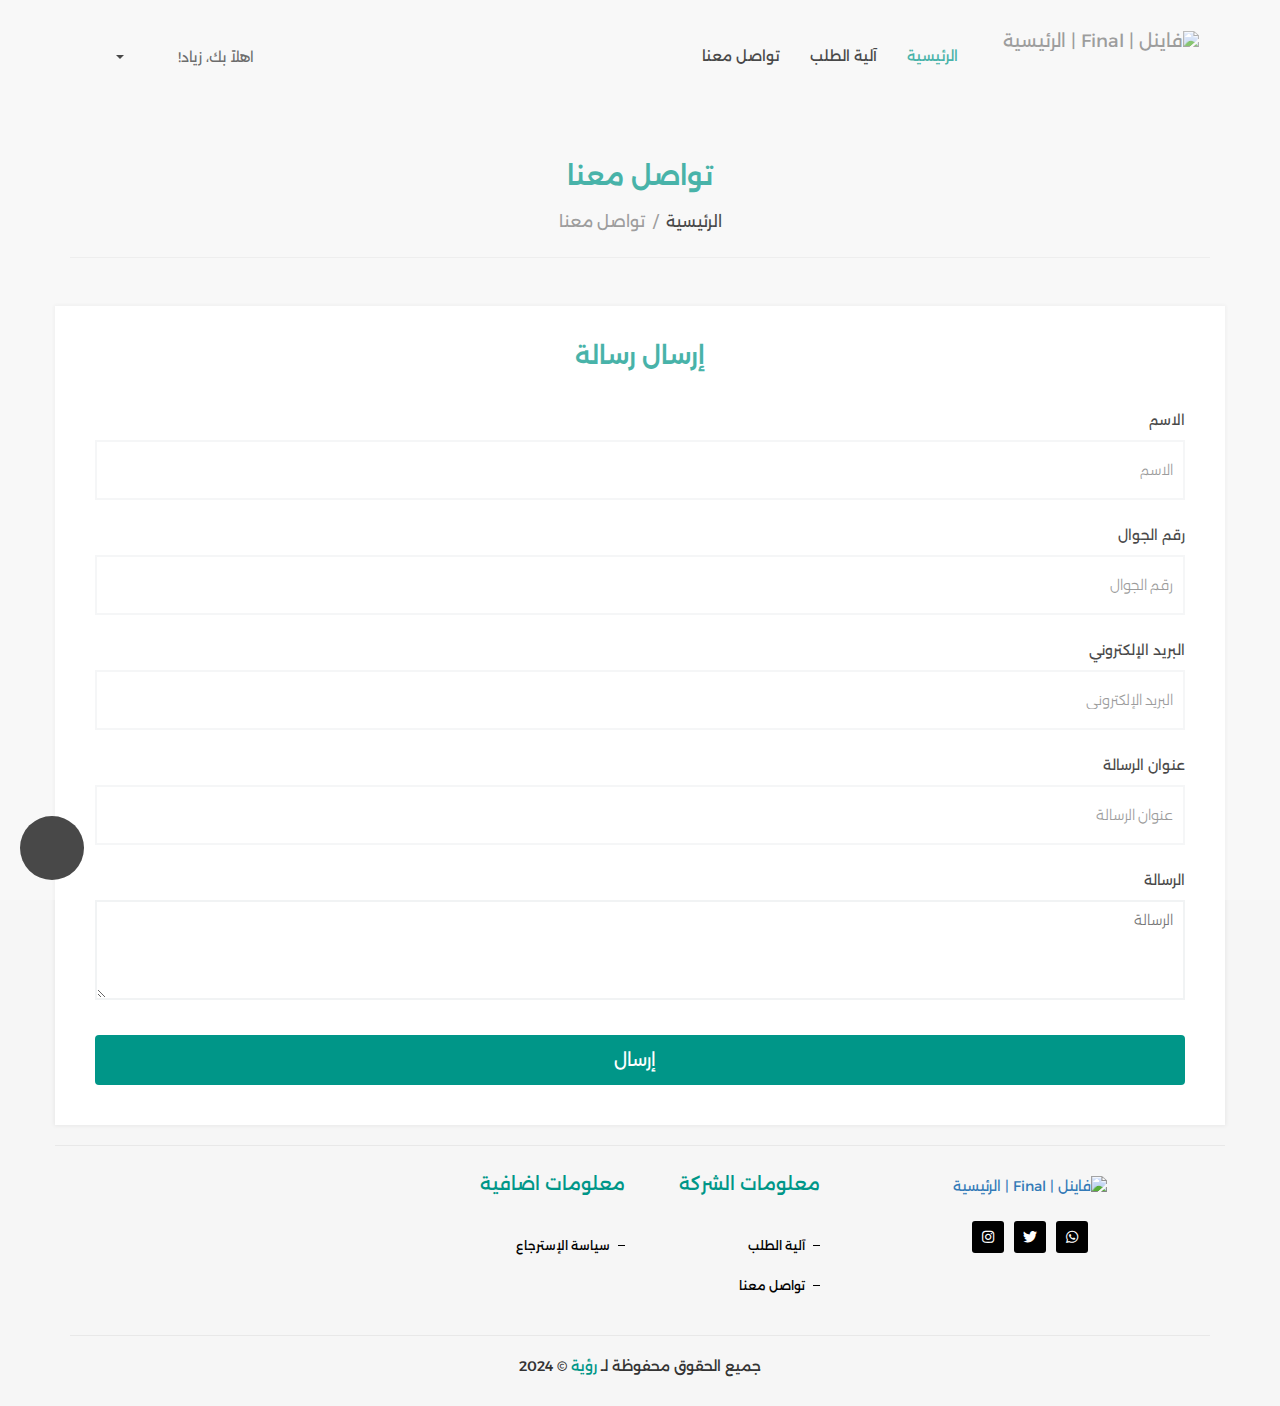
==== commit 3519041e: "minor change" ====
--- a/contacts.html
+++ b/contacts.html
@@ -132,7 +132,7 @@
             </div>
         </div>
 
-        <div class="cart-item">
+        <!-- <div class="cart-item">
             <i class="fas fa-times"></i>
             <div class="main-img">
                 <img src="./imgs/product-sample3.webp" alt="">
@@ -141,7 +141,7 @@
                 <p class="item-title">كاميرا كانون C300 مارك 2</p>
                 <p class="item-price">562 ر.س</p>
             </div>
-        </div>
+        </div> -->
     </div>
     <!-- End Cart -->
     <a id="buttontop"></a>
--- a/css/style.css
+++ b/css/style.css
@@ -4250,7 +4250,7 @@
     position: fixed;
     left: 30px;
     bottom: 110px;
-    height: 380px;
+    height: 320px;
     width: 380px;
     border-radius: 5px;
     display: none;
--- a/css/style.css
+++ b/css/style.css
@@ -4250,7 +4250,7 @@
     position: fixed;
     left: 30px;
     bottom: 110px;
-    height: 380px;
+    height: 320px;
     width: 380px;
     border-radius: 5px;
     display: none;
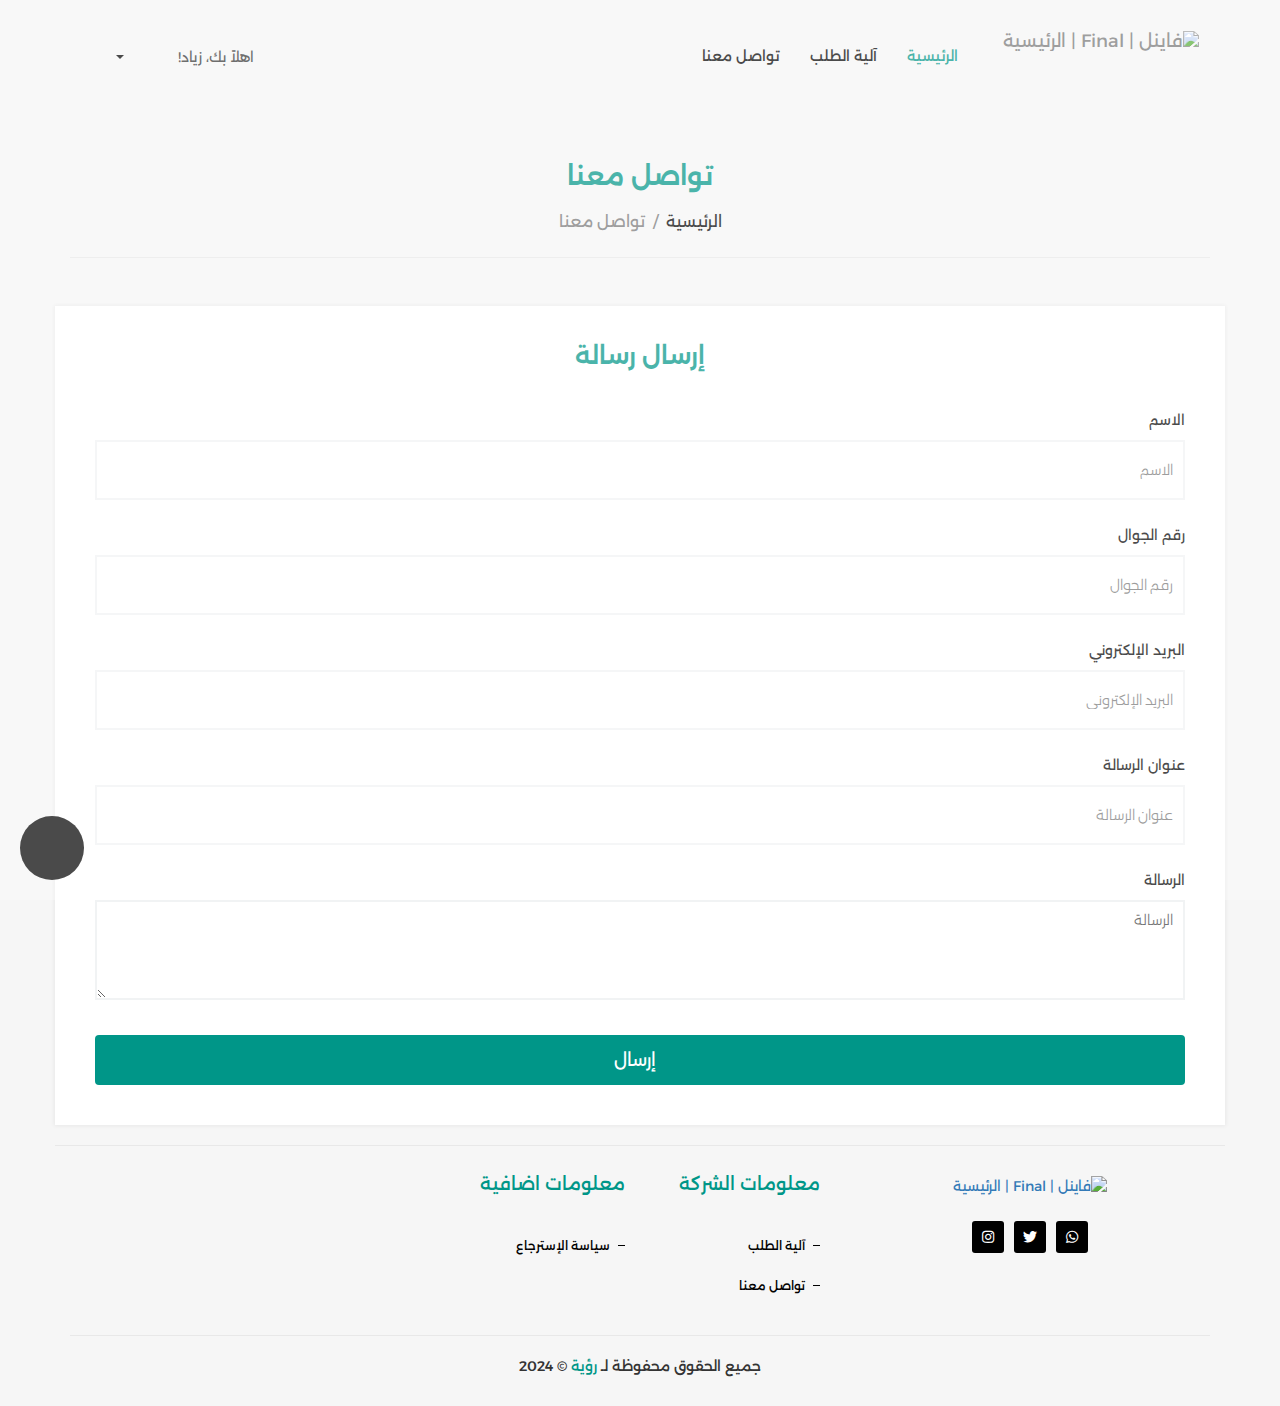
==== commit 0b9072cc: "style: changed photos and icons" ====
--- a/contacts.html
+++ b/contacts.html
@@ -377,8 +377,6 @@
         })
     </script>
     <script>
-    </script>
-    <script>
         $('.recently-added-carousel.owl-carousel').owlCarousel({
             loop: false,
             margin: 10,
@@ -421,6 +419,43 @@
             }
         })
     </script>
+    <script>
+        let addToCartBtns = document.querySelectorAll('div.hover_hid a.icon_cart');
+        let cartWindow = document.querySelector('.cart-window');
+        let removeBtn = document.querySelectorAll('.fas.fa-times');
+
+        for (let i = 0; i < addToCartBtns.length; i++) {
+            addToCartBtns[i].addEventListener('click', function(event) {
+
+                let productItem = addToCartBtns[i].parentElement.parentElement;
+                let productImage = productItem.querySelector('.img_prod img').src;
+                let productTitle = productItem.querySelector('.dis_blo a.text_prod h1').textContent;
+                let productPrice = productItem.querySelector('.dis_blo h3').textContent.trim();
+                // console.log( productPrice)
+                let productTemp = `
+                <div class="cart-item">
+                    <i class="fas fa-times"></i>
+                    <div class="main-img">
+                        <img src="${productImage}" alt="">
+                    </div>
+                    <div class="item-content">
+                        <p class="item-title">${productTitle}</p>
+                        <p class="item-price">${productPrice}</p>
+                    </div>
+                </div>
+                `;
+                cartWindow.innerHTML += productTemp;
+            })
+        }
+
+        cartWindow.addEventListener('click', function(e) {
+            let target = e.target;
+            if (e.target.classList.contains('fa-times')) {
+                target.parentElement.remove();
+            }
+        })
+
+    </script>
 </body>
 
 </html>--- a/css/style.css
+++ b/css/style.css
@@ -2144,6 +2144,7 @@
 
 .icon_cart:hover {
     background: #000 !important;
+    cursor: pointer;
 }
 
 .catproduct .product_item {
@@ -4255,6 +4256,7 @@
     border-radius: 5px;
     display: none;
     overflow: hidden;
+    overflow-y: auto;
     z-index: 999;
     background-color: #EEE;
     padding: 20px;
--- a/css/style.css
+++ b/css/style.css
@@ -2144,6 +2144,7 @@
 
 .icon_cart:hover {
     background: #000 !important;
+    cursor: pointer;
 }
 
 .catproduct .product_item {
@@ -4255,6 +4256,7 @@
     border-radius: 5px;
     display: none;
     overflow: hidden;
+    overflow-y: auto;
     z-index: 999;
     background-color: #EEE;
     padding: 20px;
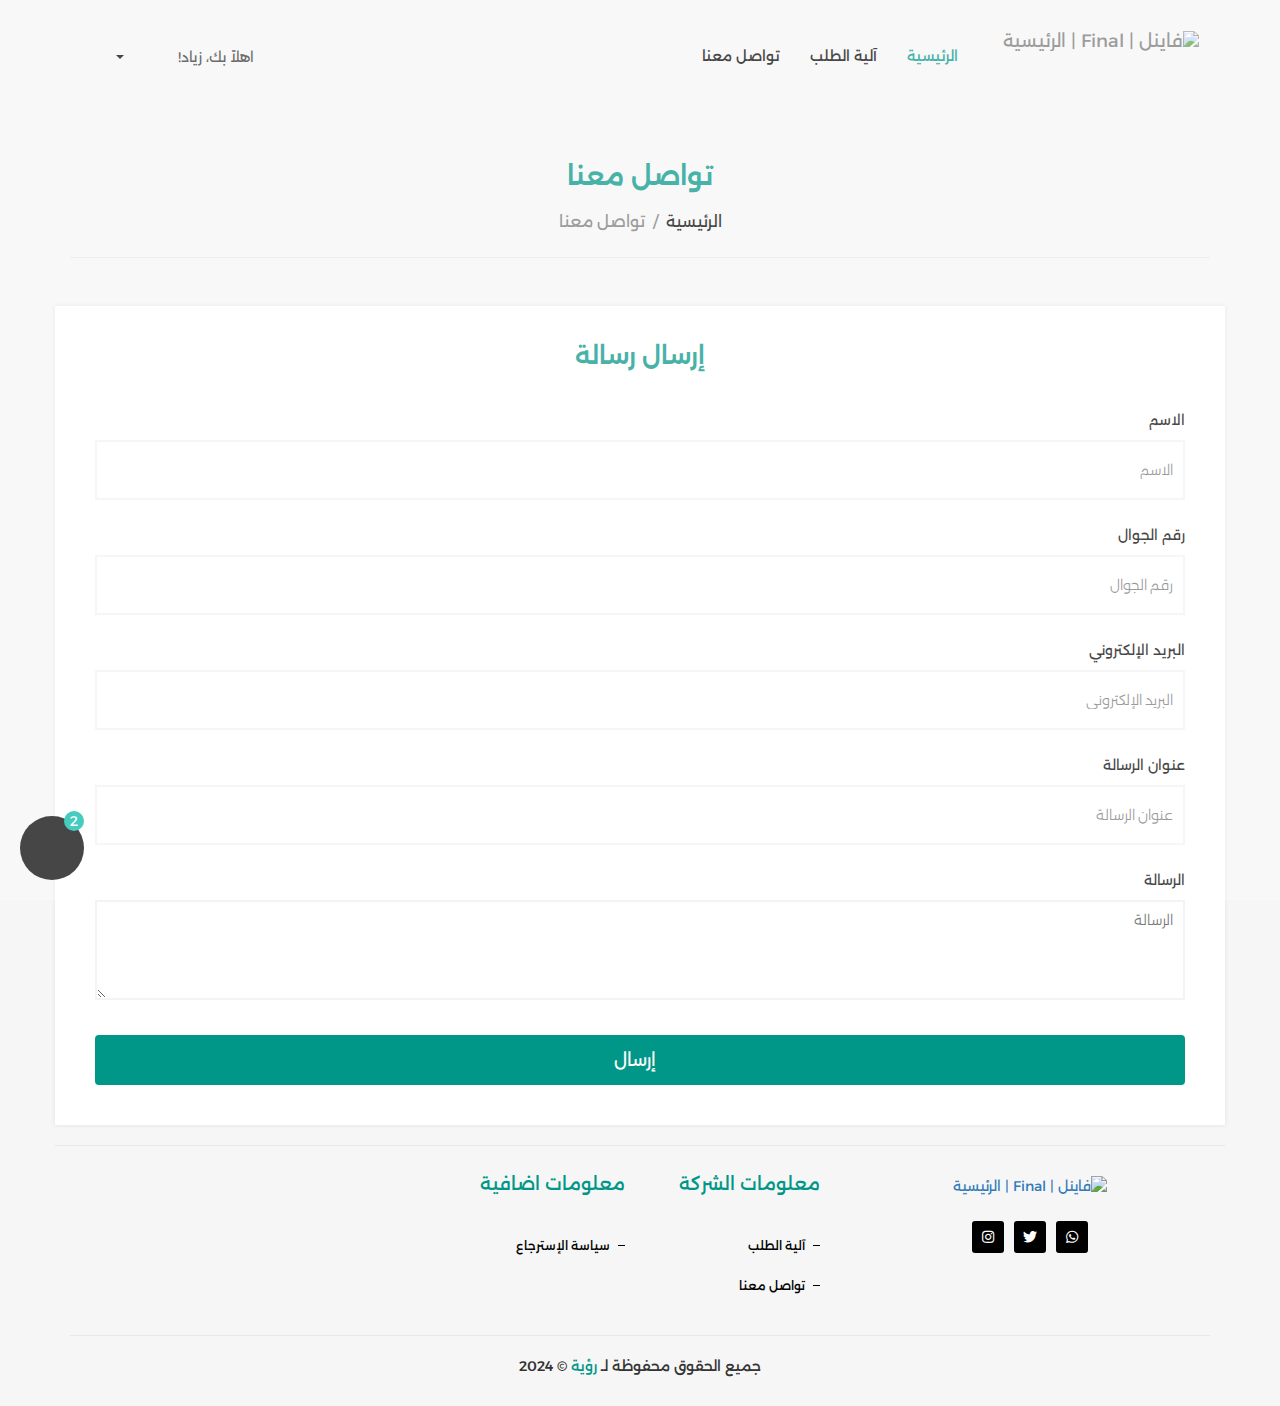
==== commit 0cff9ec8: "feat: added cart counter" ====
--- a/contacts.html
+++ b/contacts.html
@@ -110,6 +110,8 @@
         <i class="flaticon-cart"></i>
     </a>
     <div class="cart-window">
+        <h2>السلة</h2>
+
         <div class="cart-item">
             <i class="fas fa-times"></i>
             <div class="main-img">
@@ -420,42 +422,52 @@
         })
     </script>
     <script>
-        let addToCartBtns = document.querySelectorAll('div.hover_hid a.icon_cart');
-        let cartWindow = document.querySelector('.cart-window');
-        let removeBtn = document.querySelectorAll('.fas.fa-times');
-
-        for (let i = 0; i < addToCartBtns.length; i++) {
-            addToCartBtns[i].addEventListener('click', function(event) {
-
-                let productItem = addToCartBtns[i].parentElement.parentElement;
-                let productImage = productItem.querySelector('.img_prod img').src;
-                let productTitle = productItem.querySelector('.dis_blo a.text_prod h1').textContent;
-                let productPrice = productItem.querySelector('.dis_blo h3').textContent.trim();
-                // console.log( productPrice)
-                let productTemp = `
-                <div class="cart-item">
-                    <i class="fas fa-times"></i>
-                    <div class="main-img">
-                        <img src="${productImage}" alt="">
-                    </div>
-                    <div class="item-content">
-                        <p class="item-title">${productTitle}</p>
-                        <p class="item-price">${productPrice}</p>
-                    </div>
-                </div>
-                `;
-                cartWindow.innerHTML += productTemp;
+            let addToCartBtns = document.querySelectorAll('div.hover_hid a.icon_cart');
+            let cartWindow = document.querySelector('.cart-window');
+            let removeBtn = document.querySelectorAll('.fas.fa-times');
+
+            for (let i = 0; i < addToCartBtns.length; i++) {
+                addToCartBtns[i].addEventListener('click', function(event) {
+
+                    let productItem = addToCartBtns[i].parentElement.parentElement;
+                    let productImage = productItem.querySelector('.img_prod img').src;
+                    let productTitle = productItem.querySelector('.dis_blo a.text_prod h1').textContent;
+                    let productPrice = productItem.querySelector('.dis_blo h3').textContent.trim();
+                    // console.log( productPrice)
+                    let productTemp = `
+                    <div class="cart-item">
+                        <i class="fas fa-times"></i>
+                        <div class="main-img">
+                            <img src="${productImage}" alt="">
+                        </div>
+                        <div class="item-content">
+                            <p class="item-title">${productTitle}</p>
+                            <p class="item-price">${productPrice}</p>
+                        </div>
+                    </div>
+                    `;
+                    cartWindow.innerHTML += productTemp;
+                    updateCartNumber();
+                })
+            }
+
+            cartWindow.addEventListener('click', function(e) {
+                let target = e.target;
+                if (e.target.classList.contains('fa-times')) {
+                    target.parentElement.remove();
+                    updateCartNumber();
+                }
             })
-        }
-
-        cartWindow.addEventListener('click', function(e) {
-            let target = e.target;
-            if (e.target.classList.contains('fa-times')) {
-                target.parentElement.remove();
-            }
-        })
-
-    </script>
+
+            function updateCartNumber() {
+                let items = document.querySelector('.cart-window');
+                let counter = items.getElementsByTagName('i');
+                let icon = document.querySelector('.CartCircle')
+                icon.setAttribute('data-counter', counter.length)
+            }
+            updateCartNumber()
+
+        </script>
 </body>
 
 </html>--- a/css/style.css
+++ b/css/style.css
@@ -3040,6 +3040,22 @@
     text-align: center;
     vertical-align: middle;
     color: #fff;
+    /* position: relative; */
+}
+
+.CartCircle::before {
+    content: attr(data-counter);
+    position: absolute;
+    top: -5px;
+    right: 0;
+    width: 20px;
+    height: 20px;
+    border-radius: 50%;
+    background-color: var(--secondary-color);
+    color: #FFF;
+    display: flex;
+    justify-content: center;
+    align-items: center;
 }
 
 .CartCircle:hover,
@@ -4280,6 +4296,8 @@
         cursor: pointer;
     }
 
+    & h2 {color: #000;}
+
 }
 
 .cart-window i {scale: 1.2;}
--- a/css/style.css
+++ b/css/style.css
@@ -3040,6 +3040,22 @@
     text-align: center;
     vertical-align: middle;
     color: #fff;
+    /* position: relative; */
+}
+
+.CartCircle::before {
+    content: attr(data-counter);
+    position: absolute;
+    top: -5px;
+    right: 0;
+    width: 20px;
+    height: 20px;
+    border-radius: 50%;
+    background-color: var(--secondary-color);
+    color: #FFF;
+    display: flex;
+    justify-content: center;
+    align-items: center;
 }
 
 .CartCircle:hover,
@@ -4280,6 +4296,8 @@
         cursor: pointer;
     }
 
+    & h2 {color: #000;}
+
 }
 
 .cart-window i {scale: 1.2;}
